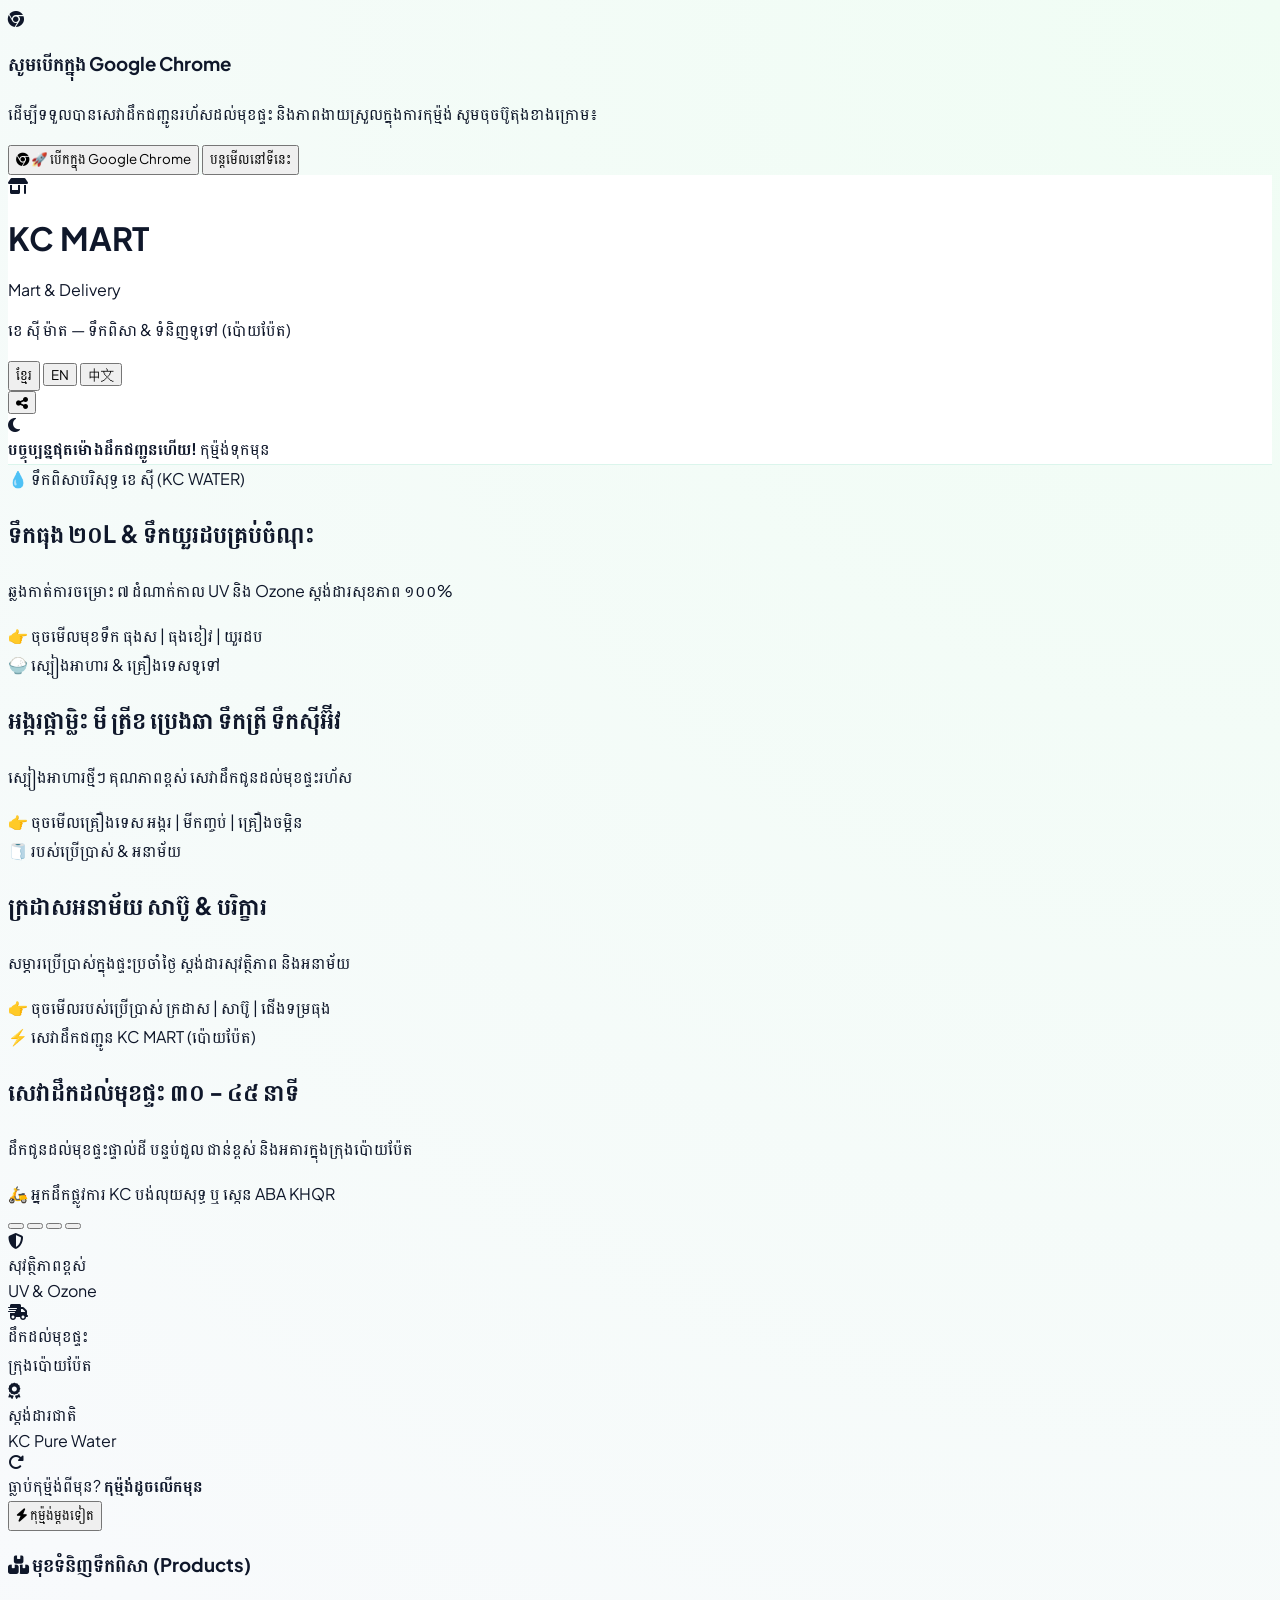
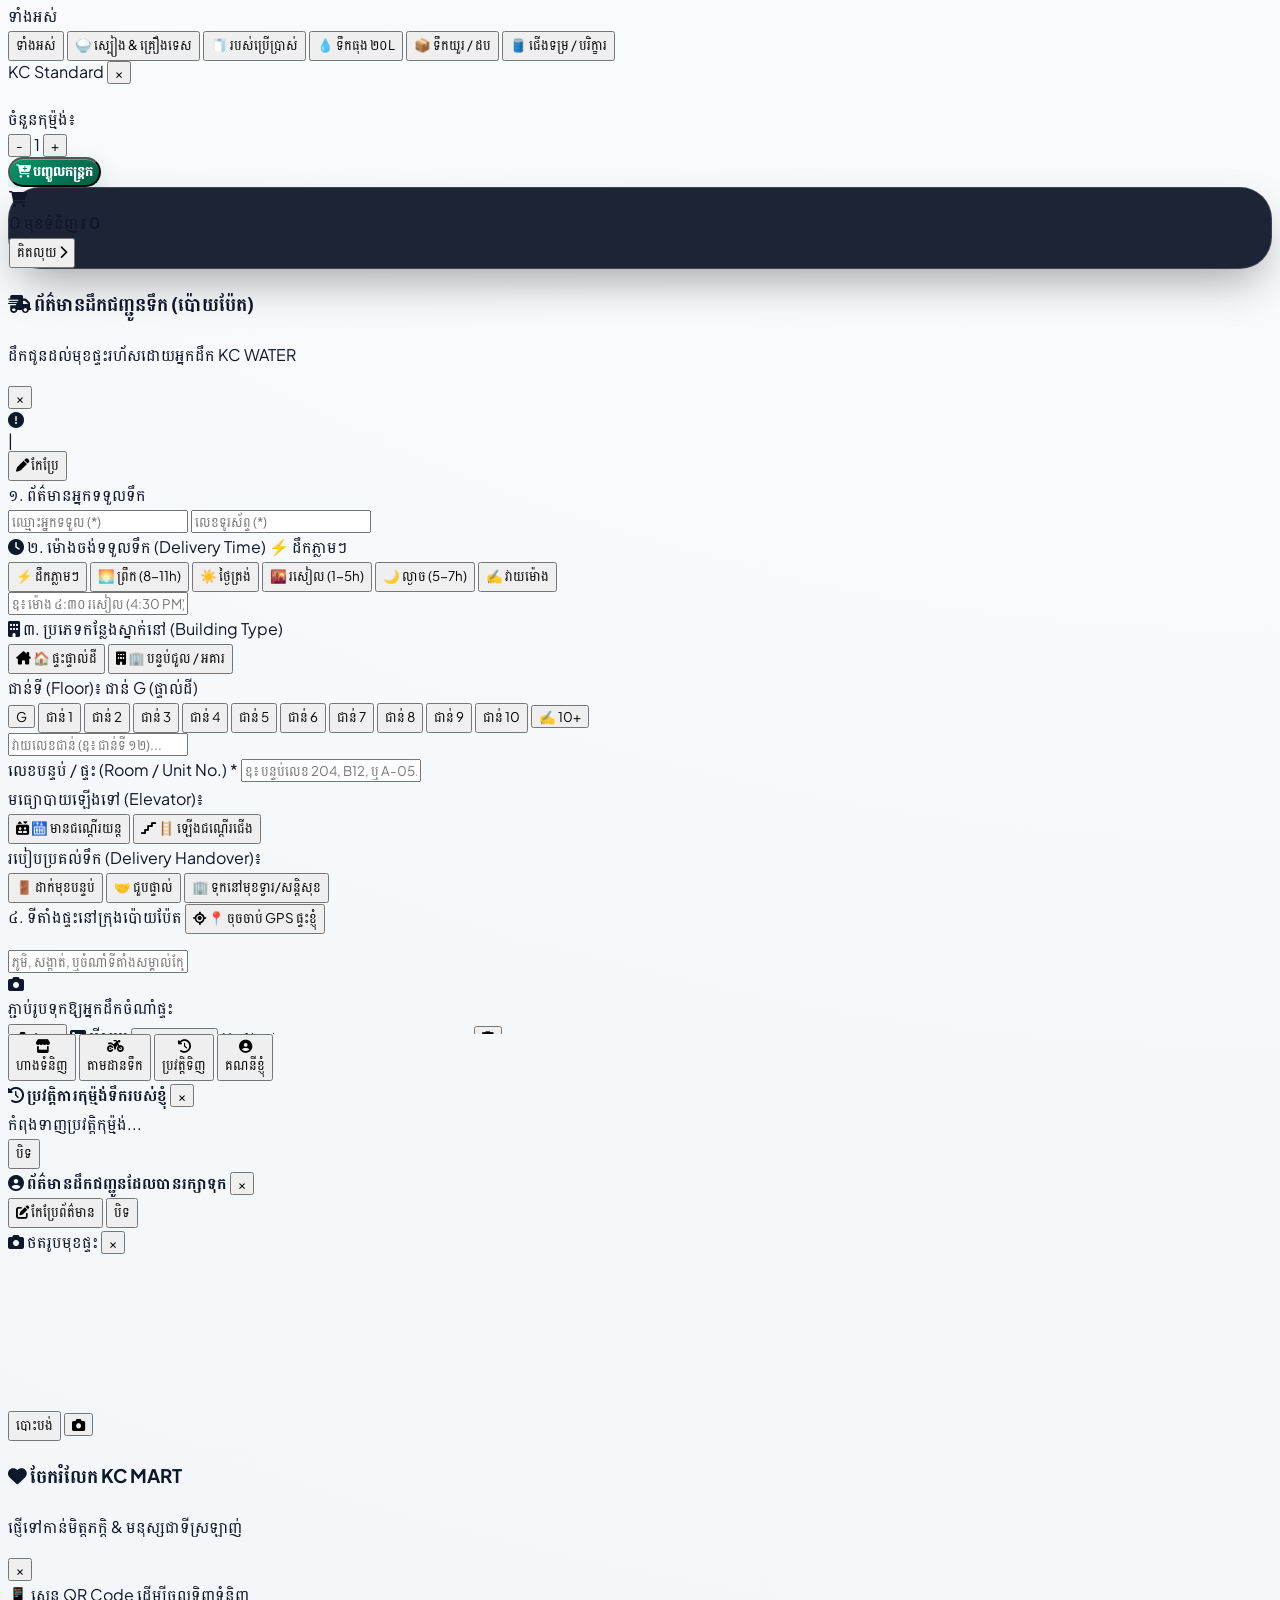
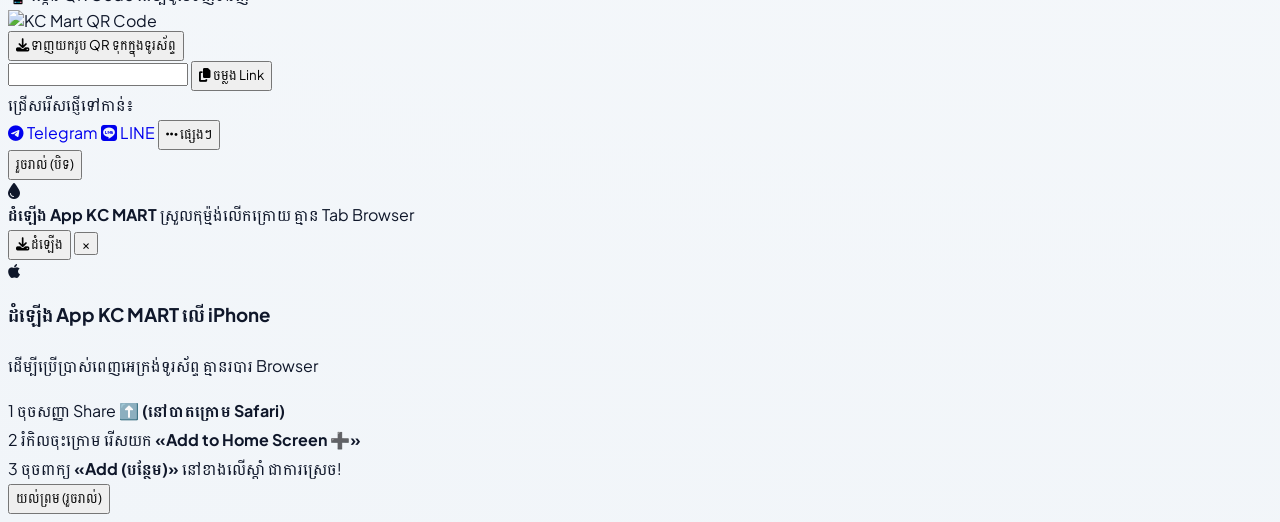
==== index.html @ 096e150c "Integrate Telegram Mini App SDK and improve navigation Added Telegram Mini App SDK script and enhanc" ====
<!DOCTYPE html>
<html lang="km">
<head>
  <!-- 🤖 បណ្ណាល័យផ្លូវការ Telegram Mini App SDK -->
  <script src="https://telegram.org/js/telegram-web-app.js"></script>
  <!-- 🚀 កូដត្រួតពិនិត្យសុវត្ថិភាព In-App Browser (គាំទ្រ Telegram Mini App ១០០% មិនកន្ត្រាក់) -->
  <script>
    (function() {
      var ua = (navigator.userAgent || navigator.vendor || window.opera || '').toLowerCase();
      var isAndroid = ua.includes('android');
      
      // 🔍 ពិនិត្យដឹង Messenger / Facebook (ដែលតែងតែបិទសិទ្ធិចាប់ GPS)
      var isMetaInApp = ua.includes('fban') || ua.includes('fbios') || ua.includes('messenger') || ua.includes('fb_iab') || ua.includes('instagram');

      // 🛡️ បើជា Telegram Mini App គឺអនុញ្ញាតឱ្យដំណើរការក្នុង Telegram ពេញលេញ ១០០% មិនទាត់ចេញឡើយ
      window.__isMetaInApp = isMetaInApp;
    })();
  </script>
  <meta charset="UTF-8">
  <meta name="viewport" content="width=device-width, initial-scale=1.0, maximum-scale=1.0, user-scalable=no">
  <title>KC WATER - ទឹកពិសាបរិសុទ្ធ ខេ ស៊ី (ប៉ោយប៉ែត)</title>

 <!-- 📲 PWA & Standalone App Tags (គាំទ្រទាំង Android និង iPhone ១០០%) -->
  <link rel="manifest" href="manifest.json">
  <meta name="theme-color" content="#047857">
  <meta name="mobile-web-app-capable" content="yes">
  <meta name="apple-mobile-web-app-capable" content="yes">
  <meta name="apple-mobile-web-app-status-bar-style" content="black-translucent">
  <meta name="apple-mobile-web-app-title" content="KC MART">
  <link rel="apple-touch-icon" href="data:image/svg+xml,%3Csvg xmlns='http://www.w3.org/2000/svg' viewBox='0 0 100 100'%3E%3Ccircle cx='50' cy='50' r='48' fill='%23047857'/%3E%3Cpath d='M50 20 C50 20 28 54 28 68 A22 22 0 0 0 72 68 C72 54 50 20 50 20 Z' fill='white'/%3E%3C/svg%3E">

  <!-- 🌟 Open Graph Meta Tags (សម្រាប់ Share លើ Messenger, Facebook, Telegram) -->
  <meta property="og:title" content="KC MART - ទឹកពិសាបរិសុទ្ធ & ទំនិញទូទៅ (ប៉ោយប៉ែត)">
  <meta property="og:description" content="សេវាដឹកជញ្ជូនរហ័សដល់មុខផ្ទះ ៣០-៤៥ នាទី៖ ទឹកពិសាបរិសុទ្ធ ខេ ស៊ី ស្បៀងអាហារ និងគ្រឿងទេសប្រចាំថ្ងៃ។">
  <meta property="og:image" content="https://i.postimg.cc/zX8k8Xqj/kc-logo.png">
  <meta property="og:image:width" content="1200">
  <meta property="og:image:height" content="630">
  <meta property="og:url" content="https://kcwater-live.vercel.app">
  <meta property="og:type" content="website">
  <meta name="twitter:card" content="summary_large_image">
  
  <!-- 📚 បណ្ណាល័យជំនួយ UI -->
  <script src="https://cdn.tailwindcss.com"></script>
  <link href="https://cdnjs.cloudflare.com/ajax/libs/font-awesome/6.4.0/css/all.min.css" rel="stylesheet">
  <link rel="preconnect" href="https://fonts.googleapis.com">
  <link rel="preconnect" href="https://fonts.gstatic.com" crossorigin>
  <link href="https://fonts.googleapis.com/css2?family=Plus+Jakarta+Sans:wght@400;500;600;700;800;900&family=Battambang:wght@400;700;900&display=swap" rel="stylesheet">
  <script src="https://cdn.jsdelivr.net/npm/canvas-confetti@1.6.0/dist/confetti.browser.min.js"></script>

  <!-- 🔑 Supabase JS SDK -->
  <script src="https://cdn.jsdelivr.net/npm/@supabase/supabase-js@2"></script>

  <style>
    * { 
      font-family: 'Plus Jakarta Sans', 'Battambang', sans-serif; 
      -webkit-tap-highlight-color: transparent; 
      box-sizing: border-box;
    }
    /* 🚀 បើកឱ្យផ្ទាំង Pop-up លើទូរស័ព្ទអាចរំកិល Scroll បានរលូន ១០០% */
    .modal-scrollable {
      max-height: 85vh !important;
      max-height: 85dvh !important;
      overflow-y: auto !important;
      -webkit-overflow-scrolling: touch !important;
      overscroll-behavior: contain !important;
    }
    body { 
      background: radial-gradient(circle at top right, #f0fdf4 0%, #f8fafc 50%, #f1f5f9 100%); 
      color: #0f172a; 
      min-height: 100vh;
    }

    .kc-glass-nav {
      background: rgba(255, 255, 255, 0.94);
      backdrop-filter: blur(16px);
      -webkit-backdrop-filter: blur(16px);
      border-bottom: 1px solid rgba(16, 185, 129, 0.15);
    }
    .kc-glass-card {
      background: #ffffff;
      border: 1px solid rgba(226, 232, 240, 0.9);
      box-shadow: 0 12px 30px -8px rgba(5, 150, 105, 0.08);
      border-radius: 24px;
      transition: all 0.3s cubic-bezier(0.16, 1, 0.3, 1);
    }
    .kc-glass-card:hover {
      transform: translateY(-4px);
      box-shadow: 0 20px 35px -10px rgba(5, 150, 105, 0.16);
      border-color: rgba(16, 185, 129, 0.4);
    }

    .kc-btn-primary {
      background: linear-gradient(135deg, #059669 0%, #047857 50%, #065f46 100%);
      color: white;
      box-shadow: 0 10px 25px -5px rgba(5, 150, 105, 0.4), inset 0 1px 0 rgba(255, 255, 255, 0.35);
      border-radius: 9999px;
      font-weight: 800;
      transition: all 0.2s cubic-bezier(0.34, 1.56, 0.64, 1);
    }
    .kc-btn-primary:active {
      transform: scale(0.96);
    }

    .kc-floating-cart {
      background: rgba(15, 23, 42, 0.94);
      backdrop-filter: blur(20px);
      -webkit-backdrop-filter: blur(20px);
      box-shadow: 0 20px 45px -10px rgba(0, 0, 0, 0.35);
      border: 1px solid rgba(255, 255, 255, 0.15);
      border-radius: 32px;
    }

    .no-scrollbar::-webkit-scrollbar { display: none; }
    .no-scrollbar { -ms-overflow-style: none; scrollbar-width: none; }
  </style>
</head>
<body class="pb-36 antialiased select-none">

  <!-- 🚀 ផ្ទាំង Pop-up ពេលភ្ញៀវបើកតាម Messenger / Facebook (ពាក្យសុភាព គ្មានពាក្យ GPS) -->
  <div id="messengerBreakoutModalStore" class="fixed inset-0 z-[9999] flex items-center justify-center p-4 bg-black/80 backdrop-blur-sm hidden select-none">
    <div class="bg-white rounded-3xl p-5 max-w-sm w-full text-center space-y-3.5 shadow-2xl border-2 border-emerald-600 animate-in zoom-in-95 duration-200">
      
      <div class="w-14 h-14 mx-auto rounded-2xl bg-emerald-100 text-emerald-700 flex items-center justify-center text-2xl shadow-inner">
        <i class="fab fa-chrome text-emerald-700 animate-bounce"></i>
      </div>

      <div>
        <h3 class="font-black text-slate-900 text-base">សូមបើកក្នុង Google Chrome</h3>
        <p class="text-xs text-slate-500 font-bold mt-1 leading-relaxed">
          ដើម្បីទទួលបានសេវាដឹកជញ្ជូនរហ័សដល់មុខផ្ទះ និងភាពងាយស្រួលក្នុងការកុម្ម៉ង់ សូមចុចប៊ូតុងខាងក្រោម៖
        </p>
      </div>

      <!-- ប៊ូតុងចុច ១ ឃ្លីក លោតទៅ Chrome -->
      <button type="button" onclick="launchAndroidChromeBreakout()" class="w-full py-3.5 bg-gradient-to-r from-emerald-600 to-green-700 hover:from-emerald-700 text-white rounded-2xl font-black text-xs shadow-lg flex items-center justify-center gap-2 active:scale-95 transition">
        <i class="fab fa-chrome text-yellow-300 text-base"></i> 🚀 បើកក្នុង Google Chrome
      </button>

      <button type="button" onclick="document.getElementById('messengerBreakoutModalStore').classList.add('hidden')" class="w-full py-1 text-slate-400 hover:text-slate-600 font-bold text-xs">
        បន្តមើលនៅទីនេះ
      </button>

    </div>
  </div>

  <script>
    (function() {
      var ua = (navigator.userAgent || navigator.vendor || window.opera || '').toLowerCase();
      var isAndroid = ua.includes('android');
      
      // ១. ពិនិត្យដឹង Messenger / Facebook
      var isMeta = ua.includes('fban') || ua.includes('fbios') || ua.includes('messenger') || ua.includes('fb_iab');

      // ២. ពិនិត្យដឹង Telegram Browser ធម្មតា (ដែលមិនទាន់ចូលដល់ Mini App)
      var isTelegram = ua.includes('telegram') || typeof window.TelegramWebview !== 'undefined';
      var isAlreadyMiniApp = !!(window.Telegram && window.Telegram.WebApp && window.Telegram.WebApp.initData);

    // 🤖 ១. ភ្ជាប់ទំនាក់ទំនងជាមួយ Telegram Mini App ឱ្យដំណើរការពេញអេក្រង់ទូរស័ព្ទ
    if (window.Telegram && window.Telegram.WebApp) {
      try {
        window.Telegram.WebApp.ready();  // ប្រាប់ Telegram ឱ្យបើកបង្ហាញទំព័រភ្លាម
        window.Telegram.WebApp.expand(); // ពង្រីកពេញអេក្រង់ទូរស័ព្ទ
      } catch(e) {}
    }

    // 💬 ២. ពិនិត្យបង្ហាញ Pop-up សួរទៅ Chrome តែពេលភ្ញៀវបើកតាម Messenger / Facebook លើ Android ប៉ុណ្ណោះ
    (function() {
      var ua = (navigator.userAgent || navigator.vendor || window.opera || '').toLowerCase();
      var isAndroid = ua.includes('android');
      var isMeta = ua.includes('fban') || ua.includes('fbios') || ua.includes('messenger') || ua.includes('fb_iab');

      // 🛡️ បើជា Messenger លើ Android ➔ បង្ហាញ Pop-up សុភាព
      if (isAndroid && isMeta) {
        window.addEventListener('DOMContentLoaded', function() {
          var modal = document.getElementById('messengerBreakoutModalStore');
          if (modal) modal.classList.remove('hidden');
        });
      }
    })();
  </script>
  
  <!-- ១. NAVBAR (KC MART - ទំនើប ស្រាលភ្នែក និងមិនធ្លាក់អក្សរលើអេក្រង់តូច ១០០%) -->
  <header class="sticky top-0 z-40 kc-glass-nav">
    <div class="max-w-md mx-auto px-3 sm:px-4 py-2 sm:py-2.5 flex justify-between items-center gap-2">
      
      <!-- ផ្នែកខាងឆ្វេង៖ Logo & ឈ្មោះហាង (មាន truncate ការពារមិនឱ្យធ្លាក់ជួរ) -->
      <div class="flex items-center gap-2 min-w-0 flex-1">
        <div class="w-9 h-9 sm:w-10 sm:h-10 rounded-2xl bg-gradient-to-br from-emerald-600 via-green-600 to-teal-700 flex items-center justify-center text-white text-base sm:text-lg shadow-md shrink-0 border border-white/20">
          <i class="fas fa-shop"></i>
        </div>
        <div class="min-w-0 flex-1">
          <div class="flex items-center gap-1.5 min-w-0">
            <h1 class="text-sm sm:text-base font-black text-slate-900 tracking-tight leading-none truncate">KC MART</h1>
            <span class="text-[8px] sm:text-[9px] font-black uppercase px-1.5 py-0.5 rounded-full bg-emerald-100 text-emerald-800 border border-emerald-200 shrink-0">Mart & Delivery</span>
          </div>
          <p class="text-[9.5px] sm:text-[10px] text-emerald-700 font-bold leading-none mt-1 truncate block" id="txtTopSubtitle" title="ខេ ស៊ី ម៉ាត — ទឹកពិសា & ទំនិញទូទៅ (ប៉ោយប៉ែត)">
            ខេ ស៊ី ម៉ាត — ទឹកពិសា & ទំនិញទូទៅ (ប៉ោយប៉ែត)
          </p>
        </div>
      </div>

      <!-- ផ្នែកខាងស្តាំ៖ ៣ ភាសា & ប៊ូតុង Share (បង្រួមតូចល្មម បែប High-Tech Pill) -->
      <div class="flex items-center gap-1.5 shrink-0">
        <!-- ៣ ភាសា (ខ្មែរ / EN / 中文) -->
        <div class="flex items-center bg-slate-100/90 p-0.5 rounded-full border border-slate-200 text-[10px] font-black shadow-inner">
          <button type="button" onclick="changeAppLanguage('km')" id="langBtn_km" class="px-2 py-0.5 rounded-full bg-emerald-700 text-white shadow-xs transition">ខ្មែរ</button>
          <button type="button" onclick="changeAppLanguage('en')" id="langBtn_en" class="px-1.5 py-0.5 rounded-full text-slate-500 hover:text-slate-900 transition">EN</button>
          <button type="button" onclick="changeAppLanguage('zh')" id="langBtn_zh" class="px-1.5 py-0.5 rounded-full text-slate-500 hover:text-slate-900 transition">中文</button>
        </div>

        <!-- 🔗 ប៊ូតុងចែករំលែក KC MART (Share) -->
        <button type="button" onclick="openShareStoreModal()" class="w-7 h-7 sm:w-8 sm:h-8 rounded-full bg-emerald-100 hover:bg-emerald-200 text-emerald-800 border border-emerald-300 flex items-center justify-center text-xs shadow-2xs active:scale-90 transition shrink-0" title="ចែករំលែកទៅកាន់មិត្តភក្តិ">
          <i class="fas fa-share-nodes text-[11px]"></i>
        </button>
      </div>

    </div>

    <!-- 🌙 ប្រអប់ជូនដំណឹងពេលផុតម៉ោងធ្វើការ -->
    <div id="storeClosedNoticeBanner" class="w-full max-w-md mx-auto px-3 sm:px-4 pt-1.5 pb-1 hidden">
      <div class="p-2 bg-amber-50 border-2 border-amber-300 rounded-2xl flex items-center gap-2 text-amber-950 text-xs shadow-2xs">
        <div class="w-6 h-6 rounded-xl bg-amber-200 text-amber-900 flex items-center justify-center text-xs shrink-0">
          <i class="fas fa-moon text-[10px]"></i>
        </div>
        <div class="flex-1 min-w-0">
          <div class="flex items-center gap-1.5">
            <b class="text-amber-950 font-black text-[11px]" id="storeClosedTitle">បច្ចុប្បន្នផុតម៉ោងដឹកជញ្ជូនហើយ!</b>
            <span class="text-[8px] bg-amber-200 text-amber-900 px-1.5 py-0.2 rounded-full font-bold shrink-0">កុម្ម៉ង់ទុកមុន</span>
          </div>
          <span class="text-[9.5px] text-amber-800 leading-tight block truncate mt-0.5" id="storeClosedTimeHint"></span>
        </div>
      </div>
    </div>
  </header>
  
  <!-- ២. BANNER & TRUST BADGES -->
  <section class="max-w-md mx-auto px-4 pt-4 pb-2 space-y-3">
   <!-- 🌟 ផ្ទាំង Slide ផ្សព្វផ្សាយស្វ័យប្រវត្តិកំពូលទំនើប (Auto Promo Slider) -->
    <div class="relative overflow-hidden rounded-3xl shadow-xl border border-emerald-200/50">
      <div id="promoBannerTrack" class="flex transition-transform duration-500 ease-out">
        
        <!-- Slide 1: ទឹកពិសាបរិសុទ្ធ -->
        <div onclick="clickSlidePromo('BARREL', 'catBtn_BARREL')" class="min-w-full p-4 bg-gradient-to-r from-emerald-800 via-green-800 to-teal-900 text-white relative cursor-pointer select-none">
          <div class="space-y-1.5">
            <div class="inline-flex items-center gap-1.5 px-2.5 py-0.5 rounded-full bg-white/20 border border-white/30 text-[10px] font-black text-emerald-200">
              <span class="w-1.5 h-1.5 rounded-full bg-emerald-400 animate-pulse"></span>
              <span>💧 ទឹកពិសាបរិសុទ្ធ ខេ ស៊ី (KC WATER)</span>
            </div>
            <h2 class="text-lg sm:text-xl font-black tracking-tight">ទឹកធុង ២០L & ទឹកយួរដបគ្រប់ចំណុះ</h2>
            <p class="text-[11px] text-emerald-100/80 leading-relaxed">ឆ្លងកាត់ការចម្រោះ ៧ ដំណាក់កាល UV និង Ozone ស្តង់ដារសុខភាព ១០០%</p>
            <div class="pt-1 flex items-center gap-2">
              <span class="px-3 py-1 bg-white text-emerald-950 font-black text-[10px] rounded-xl shadow-xs">👉 ចុចមើលមុខទឹក</span>
              <span class="text-[10px] text-emerald-200 font-bold">ធុងស | ធុងខៀវ | យួរដប</span>
            </div>
          </div>
        </div>

        <!-- Slide 2: ស្បៀង & គ្រឿងទេស -->
        <div onclick="clickSlidePromo('GROCERY', 'catBtn_GROCERY')" class="min-w-full p-4 bg-gradient-to-r from-amber-700 via-orange-700 to-amber-900 text-white relative cursor-pointer select-none">
          <div class="space-y-1.5">
            <div class="inline-flex items-center gap-1.5 px-2.5 py-0.5 rounded-full bg-white/20 border border-white/30 text-[10px] font-black text-amber-200">
              <span class="w-1.5 h-1.5 rounded-full bg-yellow-300 animate-pulse"></span>
              <span>🍚 ស្បៀងអាហារ & គ្រឿងទេសទូទៅ</span>
            </div>
            <h2 class="text-lg sm:text-xl font-black tracking-tight">អង្ករផ្កាម្លិះ មី ត្រីខ ប្រេងឆា ទឹកត្រី ទឹកស៊ីអ៊ីវ</h2>
            <p class="text-[11px] text-amber-100/80 leading-relaxed">ស្បៀងអាហារថ្មីៗ គុណភាពខ្ពស់ សេវាដឹកជូនដល់មុខផ្ទះរហ័ស</p>
            <div class="pt-1 flex items-center gap-2">
              <span class="px-3 py-1 bg-white text-amber-950 font-black text-[10px] rounded-xl shadow-xs">👉 ចុចមើលគ្រឿងទេស</span>
              <span class="text-[10px] text-amber-200 font-bold">អង្ករ | មីកញ្ចប់ | គ្រឿងចម្អិន</span>
            </div>
          </div>
        </div>

        <!-- Slide 3: របស់ប្រើប្រាស់ប្រចាំថ្ងៃ -->
        <div onclick="clickSlidePromo('HOUSEHOLD', 'catBtn_HOUSEHOLD')" class="min-w-full p-4 bg-gradient-to-r from-blue-800 via-indigo-800 to-slate-900 text-white relative cursor-pointer select-none">
          <div class="space-y-1.5">
            <div class="inline-flex items-center gap-1.5 px-2.5 py-0.5 rounded-full bg-white/20 border border-white/30 text-[10px] font-black text-blue-200">
              <span class="w-1.5 h-1.5 rounded-full bg-sky-300 animate-pulse"></span>
              <span>🧻 របស់ប្រើប្រាស់ & អនាម័យ</span>
            </div>
            <h2 class="text-lg sm:text-xl font-black tracking-tight">ក្រដាសអនាម័យ សាប៊ូ & បរិក្ខារ</h2>
            <p class="text-[11px] text-blue-100/80 leading-relaxed">សម្ភារប្រើប្រាស់ក្នុងផ្ទះប្រចាំថ្ងៃ ស្តង់ដារសុវត្ថិភាព និងអនាម័យ</p>
            <div class="pt-1 flex items-center gap-2">
              <span class="px-3 py-1 bg-white text-blue-950 font-black text-[10px] rounded-xl shadow-xs">👉 ចុចមើលរបស់ប្រើប្រាស់</span>
              <span class="text-[10px] text-blue-200 font-bold">ក្រដាស | សាប៊ូ | ជើងទម្រធុង</span>
            </div>
          </div>
        </div>

        <!-- Slide 4: សេវាដឹកជញ្ជូនរហ័ស -->
        <div class="min-w-full p-4 bg-gradient-to-r from-emerald-950 via-slate-900 to-teal-950 text-white relative select-none">
          <div class="space-y-1.5">
            <div class="inline-flex items-center gap-1.5 px-2.5 py-0.5 rounded-full bg-emerald-500/30 border border-emerald-400/40 text-[10px] font-black text-emerald-300">
              <span class="w-1.5 h-1.5 rounded-full bg-emerald-400 animate-ping"></span>
              <span>⚡ សេវាដឹកជញ្ជូន KC MART (ប៉ោយប៉ែត)</span>
            </div>
            <h2 class="text-lg sm:text-xl font-black tracking-tight">សេវាដឹកដល់មុខផ្ទះ ៣០ - ៤៥ នាទី</h2>
            <p class="text-[11px] text-emerald-100/80 leading-relaxed">ដឹកជូនដល់មុខផ្ទះផ្ទាល់ដី បន្ទប់ជួល ជាន់ខ្ពស់ និងអគារក្នុងក្រុងប៉ោយប៉ែត</p>
            <div class="pt-1 flex items-center gap-2">
              <span class="px-2.5 py-0.5 rounded-full bg-emerald-400/20 text-emerald-300 text-[10px] font-black">🛵 អ្នកដឹកផ្លូវការ KC</span>
              <span class="text-[10px] text-slate-300 font-bold">បង់លុយសុទ្ធ ឬ ស្កេន ABA KHQR</span>
            </div>
          </div>
        </div>

      </div>

      <!-- ចំណុច Dots សម្គាល់ Slide ខាងក្រោម -->
      <div class="absolute bottom-2.5 right-4 z-20 flex items-center gap-1.5 bg-black/30 backdrop-blur-xs px-2 py-1 rounded-full">
        <button type="button" onclick="goToPromoSlide(0)" class="banner-dot w-5 h-1.5 rounded-full bg-white transition-all"></button>
        <button type="button" onclick="goToPromoSlide(1)" class="banner-dot w-1.5 h-1.5 rounded-full bg-white/40 transition-all"></button>
        <button type="button" onclick="goToPromoSlide(2)" class="banner-dot w-1.5 h-1.5 rounded-full bg-white/40 transition-all"></button>
        <button type="button" onclick="goToPromoSlide(3)" class="banner-dot w-1.5 h-1.5 rounded-full bg-white/40 transition-all"></button>
      </div>
    </div>

    <!-- ផ្លាកសញ្ញាទំនុកចិត្ត ៣ -->
    <div class="grid grid-cols-3 gap-2 text-center">
      <div class="p-2.5 bg-white rounded-2xl border border-slate-100 shadow-2xs space-y-0.5">
        <i class="fas fa-shield-halved text-emerald-600 text-sm"></i>
        <div class="text-[10px] font-black text-slate-800" id="tbSafe">សុវត្ថិភាពខ្ពស់</div>
        <div class="text-[9px] text-slate-400 font-bold">UV & Ozone</div>
      </div>
      <div class="p-2.5 bg-white rounded-2xl border border-slate-100 shadow-2xs space-y-0.5">
        <i class="fas fa-truck-fast text-blue-600 text-sm"></i>
        <div class="text-[10px] font-black text-slate-800" id="tbSpeed">ដឹកដល់មុខផ្ទះ</div>
        <div class="text-[9px] text-slate-400 font-bold" id="tbSpeedSub">ក្រុងប៉ោយប៉ែត</div>
      </div>
      <div class="p-2.5 bg-white rounded-2xl border border-slate-100 shadow-2xs space-y-0.5">
        <i class="fas fa-award text-amber-500 text-sm"></i>
        <div class="text-[10px] font-black text-slate-800" id="tbStandard">ស្តង់ដារជាតិ</div>
        <div class="text-[9px] text-slate-400 font-bold">KC Pure Water</div>
      </div>
    </div>

    <!-- ប្រអប់តាមដានការកុម្ម៉ង់ Live Tracking -->
    <div id="activeOrderCardBox" class="hidden"></div>
    
    <!-- កាតកុម្ម៉ង់ម្ដងទៀតសម្រាប់ភ្ញៀវធ្លាប់កុម្ម៉ង់ (1-Click Reorder) -->
    <div id="quickReorderCardBox" class="hidden p-3 bg-gradient-to-r from-emerald-50 via-teal-50 to-emerald-50 border border-emerald-300 rounded-2xl flex items-center justify-between gap-2 shadow-2xs animate-in zoom-in duration-200">
      <div class="flex items-center gap-2 overflow-hidden">
        <div class="w-8 h-8 rounded-xl bg-emerald-600 text-white flex items-center justify-center text-xs shadow-xs shrink-0">
          <i class="fas fa-rotate-right"></i>
        </div>
        <div class="overflow-hidden">
          <span class="text-[10px] text-emerald-800 font-bold block" id="txtReorderTag">ធ្លាប់កុម្ម៉ង់ពីមុន?</span>
          <b class="text-xs text-slate-800 block truncate" id="quickReorderSummaryText">កុម្ម៉ង់ដូចលើកមុន</b>
        </div>
      </div>
      <button type="button" onclick="execute1ClickReorder()" class="px-3 py-1.5 bg-emerald-700 hover:bg-emerald-800 text-white rounded-xl text-xs font-black shadow-xs active:scale-95 transition flex items-center gap-1 shrink-0">
        <i class="fas fa-bolt text-[10px] text-yellow-300"></i>
        <span id="txtReorderBtn">កុម្ម៉ង់ម្ដងទៀត</span>
      </button>
    </div>
  </section>

  <!-- ៣. បញ្ជីទំនិញ CATALOG -->
  <section id="catalogSection" class="max-w-md mx-auto px-4 pt-2 space-y-3">
    <div class="flex justify-between items-center">
      <h3 class="text-sm font-black text-slate-900 flex items-center gap-1.5" id="txtCatalogTitle">
        <i class="fas fa-boxes-stacked text-emerald-600"></i>
        <span>មុខទំនិញទឹកពិសា (Products)</span>
      </h3>
      <span class="text-[11px] font-bold text-emerald-700 cursor-pointer" onclick="filterCatalog('ALL', document.getElementById('catBtn_ALL'))" id="txtCatalogAll">ទាំងអស់</span>
    </div>

    <!-- របាររើសប្រភេទទំនិញ KC MART (រំកិល Scroll បានរលូន) -->
    <!-- ✅ កូដថ្មី អូសទាញបានរលូន ១០០%៖ -->
<div id="categoryChipsContainer" class="flex gap-2 overflow-x-auto pb-2 text-xs font-bold scroll-smooth" style="-webkit-overflow-scrolling: touch; touch-action: pan-x; cursor: grab;">
      <button type="button" onclick="filterCatalog('ALL', this)" id="catBtn_ALL" class="cat-chip px-4 py-2 rounded-2xl bg-emerald-700 text-white shadow-xs whitespace-nowrap active:scale-95 transition">ទាំងអស់</button>
      <button type="button" onclick="filterCatalog('GROCERY', this)" id="catBtn_GROCERY" class="cat-chip px-4 py-2 rounded-2xl bg-white text-slate-600 border border-slate-200 whitespace-nowrap active:scale-95 transition">🍚 ស្បៀង & គ្រឿងទេស</button>
      <button type="button" onclick="filterCatalog('HOUSEHOLD', this)" id="catBtn_HOUSEHOLD" class="cat-chip px-4 py-2 rounded-2xl bg-white text-slate-600 border border-slate-200 whitespace-nowrap active:scale-95 transition">🧻 របស់ប្រើប្រាស់</button>
      <button type="button" onclick="filterCatalog('BARREL', this)" id="catBtn_BARREL" class="cat-chip px-4 py-2 rounded-2xl bg-white text-slate-600 border border-slate-200 whitespace-nowrap active:scale-95 transition">💧 ទឹកធុង ២០L</button>
      <button type="button" onclick="filterCatalog('PACK', this)" id="catBtn_PACK" class="cat-chip px-4 py-2 rounded-2xl bg-white text-slate-600 border border-slate-200 whitespace-nowrap active:scale-95 transition">📦 ទឹកយួរ / ដប</button>
      <button type="button" onclick="filterCatalog('EQUIP', this)" id="catBtn_EQUIP" class="cat-chip px-4 py-2 rounded-2xl bg-white text-slate-600 border border-slate-200 whitespace-nowrap active:scale-95 transition">🛢️ ជើងទម្រ / បរិក្ខារ</button>
    </div>

   <!-- ✅ កូដថ្មី (៣ ជួរស្អាតរៀបរយ) ៖ -->
<div id="catalogGrid" class="grid grid-cols-3 gap-1.5 sm:gap-2.5 pt-1"></div>
  </section>

  <!-- ៤. ផ្ទាំង POPUP DETAIL MODAL (នៅចំកណ្តាលអេក្រង់ទូរស័ព្ទស្មើស្អាត) -->
  <div id="productDetailModal" class="fixed inset-0 z-50 flex items-center justify-center p-4 hidden overflow-y-auto">
    <div class="fixed inset-0 bg-slate-950/60 backdrop-blur-xs transition-opacity" onclick="closeProductDetailModal()"></div>
    <div class="bg-white rounded-[32px] shadow-2xl z-10 w-full max-w-sm modal-scrollable p-5 space-y-3.5 relative border border-slate-100 animate-in zoom-in-95 duration-200 select-auto my-auto">
      <div class="flex justify-between items-start">
        <span class="text-[10px] font-black uppercase px-2.5 py-0.5 rounded-full bg-emerald-100 text-emerald-800" id="modalBadge">KC Standard</span>
        <button onclick="closeProductDetailModal()" class="w-8 h-8 rounded-full bg-slate-100 text-slate-400 font-bold flex items-center justify-center">&times;</button>
      </div>

      <div class="text-center space-y-1.5">
        <div class="h-28 flex items-center justify-center p-1" id="modalSvgArea"></div>
        <h4 class="text-base font-black text-slate-900" id="modalTitle"></h4>
        <p class="text-xs text-slate-500 font-medium leading-relaxed" id="modalDesc"></p>
        <div class="text-lg font-black text-emerald-700" id="modalPrice"></div>
      </div>

      <div class="p-3 bg-slate-50 rounded-2xl border border-slate-200 flex justify-between items-center">
        <span class="text-xs font-black text-slate-700" id="modalQtyLabel">ចំនួនកុម្ម៉ង់៖</span>
        <div class="flex items-center gap-3">
          <button onclick="adjustDetailQty(-1)" class="w-9 h-9 rounded-xl bg-white border border-slate-200 text-slate-700 font-black text-base flex items-center justify-center shadow-2xs active:scale-90">-</button>
          <span id="modalQtyDisplay" class="font-black text-base text-slate-900 w-6 text-center">1</span>
          <button onclick="adjustDetailQty(1)" class="w-9 h-9 rounded-xl bg-emerald-600 text-white font-black text-base flex items-center justify-center shadow-xs active:scale-90">+</button>
        </div>
      </div>

      <button onclick="confirmAddToCart()" class="w-full py-3.5 kc-btn-primary flex items-center justify-center gap-2 text-xs sm:text-sm">
        <i class="fas fa-cart-plus"></i>
        <span id="btnModalAddCartLabel">បញ្ចូលកន្ត្រក</span>
      </button>
    </div>
  </div>
  <!-- 🛒 ១. របារកន្ត្រកអណ្តែត (FLOATING CART DOCK) -->
  <div id="floatingCartDock" class="fixed bottom-16 left-0 right-0 z-40 max-w-md mx-auto px-4 pb-2 transition-all duration-300 transform translate-y-32 opacity-0 pointer-events-none">
    <div class="kc-floating-cart p-3 text-white flex items-center justify-between shadow-2xl border border-white/20">
      <div class="flex items-center gap-3 pl-2">
        <div class="w-10 h-10 rounded-2xl bg-emerald-500/30 flex items-center justify-center text-emerald-400 text-lg border border-emerald-400/40">
          <i class="fas fa-cart-shopping"></i>
        </div>
        <div>
          <span id="dockItemCount" class="text-xs text-emerald-300 font-bold block">0 មុខទំនិញ</span>
          <b id="dockTotalPrice" class="text-sm font-black text-white">៛ 0</b>
        </div>
      </div>
      <button type="button" onclick="openCheckoutModal()" class="px-5 py-2.5 bg-emerald-500 hover:bg-emerald-600 text-slate-950 font-black text-xs rounded-2xl shadow-lg active:scale-95 transition flex items-center gap-1.5">
        <span id="dockCheckoutLabel">គិតលុយ</span>
        <i class="fas fa-chevron-right text-[10px]"></i>
      </button>
    </div>
  </div>

  <!-- 💳 ២. ផ្ទាំង CHECKOUT MODAL ពេញលេញ (ព័ត៌មានដឹកជញ្ជូន & គិតលុយ) -->
  <div id="checkoutModal" class="fixed inset-0 z-50 flex items-end sm:items-center justify-center p-0 sm:p-4 hidden overflow-y-auto">
    <div class="fixed inset-0 bg-slate-950/65 backdrop-blur-xs" onclick="closeCheckoutModal()"></div>
    <div class="bg-white rounded-t-[32px] sm:rounded-[32px] shadow-2xl z-10 w-full max-w-md modal-scrollable p-5 space-y-3.5 relative border border-slate-100 animate-in slide-in-from-bottom duration-300 my-auto text-xs">
      
      <!-- ក្បាលផ្ទាំង -->
      <div class="flex justify-between items-start border-b pb-2.5">
        <div>
          <h3 class="font-black text-slate-900 text-sm sm:text-base flex items-center gap-1.5" id="coHeading">
            <i class="fas fa-truck-fast text-emerald-600"></i> ព័ត៌មានដឹកជញ្ជូនទឹក (ប៉ោយប៉ែត)
          </h3>
          <p class="text-[10px] text-slate-500 font-bold mt-0.5" id="coSub">ដឹកជូនដល់មុខផ្ទះរហ័សដោយអ្នកដឹក KC WATER</p>
        </div>
        <button type="button" onclick="closeCheckoutModal()" class="w-8 h-8 rounded-full bg-slate-100 text-slate-400 font-bold flex items-center justify-center">&times;</button>
      </div>

      <!-- ដំណឹង Error ក្នុងផ្ទាំង -->
      <div id="checkoutErrorAlert" class="hidden p-3 bg-red-50 border border-red-200 text-red-700 rounded-2xl font-bold flex items-center gap-2">
        <i class="fas fa-circle-exclamation text-red-500 text-sm"></i>
        <span id="checkoutErrorMsg"></span>
      </div>

      <!-- បញ្ជីទំនិញក្នុងកន្ត្រក -->
      <div id="checkoutCartItemsList" class="bg-slate-50 p-3 rounded-2xl border border-slate-200 space-y-1.5"></div>

      <!-- 👤 កាតព័ត៌មានភ្ញៀវបង្រួមតូច (បើធ្លាប់ Save ពីមុន) -->
      <div id="compactSavedProfileBox" class="hidden p-3 bg-emerald-50/70 border border-emerald-300 rounded-2xl flex items-center justify-between">
        <div class="space-y-0.5">
          <div class="flex items-center gap-1.5">
            <b id="cProfName" class="text-slate-900 font-black text-xs"></b>
            <span class="text-slate-400">|</span>
            <span id="cProfPhone" class="text-emerald-800 font-bold font-mono"></span>
          </div>
          <div id="cProfBuilding" class="text-[11px] text-blue-900 font-bold"></div>
          <div id="cProfAddress" class="text-[10px] text-slate-500 truncate max-w-[230px]"></div>
        </div>
        <button type="button" onclick="toggleEditCheckoutAddress(true)" class="px-2.5 py-1.5 bg-white border border-emerald-300 text-emerald-800 rounded-xl font-bold text-[10px] shadow-2xs active:scale-95">
          <i class="fas fa-pen text-[9px]"></i> កែប្រែ
        </button>
      </div>

      <!-- 📝 ទម្រង់បែបបទពេញលេញ (បង្ហាញពេលភ្ញៀវថ្មី ឬចុចកែប្រែ) -->
      <div id="fullCheckoutFormSection" class="space-y-3">
        <!-- ១. ព័ត៌មានអ្នកទទួល -->
        <div class="space-y-1.5">
          <label class="font-black text-slate-700 uppercase tracking-wider block" id="coSectionUser">១. ព័ត៌មានអ្នកទទួលទឹក</label>
          <div class="grid grid-cols-2 gap-2">
            <input type="text" id="inp_custName" oninput="autoSaveCustomerInput()" placeholder="ឈ្មោះអ្នកទទួល (*)" class="p-2.5 bg-slate-50 border border-slate-200 rounded-xl font-bold outline-none focus:bg-white focus:border-emerald-600">
            <input type="tel" id="inp_custPhone" oninput="autoSaveCustomerInput()" placeholder="លេខទូរស័ព្ទ (*)" class="p-2.5 bg-slate-50 border border-slate-200 rounded-xl font-bold outline-none focus:bg-white focus:border-emerald-600">
          </div>
        </div>

        <!-- ២. ម៉ោងចង់ទទួលទឹក (DELIVERY TIME VISUAL CHIPS) -->
        <div class="space-y-2">
          <div class="flex justify-between items-center">
            <label class="font-black text-slate-800 uppercase tracking-wider block text-xs" id="coSectionTime">
              <i class="fas fa-clock text-emerald-600 mr-1"></i> ២. ម៉ោងចង់ទទួលទឹក (Delivery Time)
            </label>
            <span id="selectedTimeSlotBadge" class="text-[10px] font-black text-emerald-800 bg-emerald-100 px-2 py-0.5 rounded-full border border-emerald-300">⚡ ដឹកភ្លាមៗ</span>
          </div>

          <!-- ប៊ូតុង Chips រើសម៉ោងរហ័ស -->
          <div class="grid grid-cols-3 gap-1.5 text-[11px] font-bold">
            <button type="button" onclick="selectTimeSlotChip('ASAP', this)" class="time-chip py-2 px-1.5 rounded-xl border-2 border-emerald-600 bg-emerald-700 text-white shadow-2xs active:scale-95 transition">
              ⚡ ដឹកភ្លាមៗ
            </button>
            <button type="button" onclick="selectTimeSlotChip('ព្រឹក (08:00 - 11:30)', this)" class="time-chip py-2 px-1.5 rounded-xl border-2 border-slate-200 bg-white text-slate-700 active:scale-95 transition">
              🌅 ព្រឹក (8-11h)
            </button>
            <button type="button" onclick="selectTimeSlotChip('ថ្ងៃត្រង់ (11:30 - 13:30)', this)" class="time-chip py-2 px-1.5 rounded-xl border-2 border-slate-200 bg-white text-slate-700 active:scale-95 transition">
              ☀️ ថ្ងៃត្រង់
            </button>
            <button type="button" onclick="selectTimeSlotChip('រសៀល (13:30 - 17:30)', this)" class="time-chip py-2 px-1.5 rounded-xl border-2 border-slate-200 bg-white text-slate-700 active:scale-95 transition">
              🌇 រសៀល (1-5h)
            </button>
            <button type="button" onclick="selectTimeSlotChip('ល្ងាច (17:30 - 19:30)', this)" class="time-chip py-2 px-1.5 rounded-xl border-2 border-slate-200 bg-white text-slate-700 active:scale-95 transition">
              🌙 ល្ងាច (5-7h)
            </button>
            <button type="button" onclick="selectTimeSlotChip('CUSTOM', this)" class="time-chip py-2 px-1.5 rounded-xl border-2 border-slate-200 bg-white text-slate-700 active:scale-95 transition">
              ✍️ វាយម៉ោង
            </button>
          </div>

          <input type="hidden" id="inp_selectedTimeSlotValue" value="ASAP">

          <!-- ប្រអប់វាយម៉ោងដោយដៃពេលរើស Custom -->
          <div id="customTimeManualInputRow" class="hidden pt-1">
            <input type="text" id="inp_customTimeManual" oninput="autoSaveCustomerInput()" placeholder="ឧ៖ ម៉ោង ៤:៣០ រសៀល (4:30 PM)..." class="w-full p-2.5 bg-slate-50 border-2 border-emerald-300 rounded-xl font-bold text-xs outline-none focus:bg-white">
          </div>
        </div>

        <!-- ៣. ប្រភេទកន្លែងស្នាក់នៅ (BUILDING, FLOOR & ELEVATOR CHIPS) -->
        <div class="space-y-2">
          <label class="font-black text-slate-800 uppercase tracking-wider block text-xs" id="coSectionBuilding">
            <i class="fas fa-building text-blue-600 mr-1"></i> ៣. ប្រភេទកន្លែងស្នាក់នៅ (Building Type)
          </label>

          <!-- ជ្រើសរើស៖ ផ្ទះផ្ទាល់ដី vs បន្ទប់ជួល/អគារ -->
          <div class="grid grid-cols-2 gap-2 text-xs font-bold">
            <button type="button" onclick="selectBuildingTypeChip('HOUSE', this)" id="bldChip_HOUSE" class="bld-chip py-2.5 px-3 rounded-xl border-2 border-blue-600 bg-blue-50 text-blue-950 flex items-center justify-center gap-1.5 active:scale-95 transition">
              <i class="fas fa-house-chimney text-blue-600 text-sm"></i>
              <span>🏠 ផ្ទះផ្ទាល់ដី</span>
            </button>
            <button type="button" onclick="selectBuildingTypeChip('CONDO', this)" id="bldChip_CONDO" class="bld-chip py-2.5 px-3 rounded-xl border-2 border-slate-200 bg-white text-slate-700 flex items-center justify-center gap-1.5 active:scale-95 transition">
              <i class="fas fa-building text-slate-500 text-sm"></i>
              <span>🏢 បន្ទប់ជួល / អគារ</span>
            </button>
          </div>

          <!-- 🏢 ផ្ទាំងលម្អិតអគារ (បង្ហាញស្វ័យប្រវត្តិតែពេលរើស "បន្ទប់ជួល/អគារ") -->
          <div id="buildingAdvancedDetailsBox" class="hidden p-3 bg-gradient-to-br from-blue-50/70 to-slate-50 rounded-2xl border-2 border-blue-200 space-y-2.5">
            
            <!-- ក. ជម្រើសជាន់ Floor Chips (រំកិល Scroll បានពី G ដល់ 10+) -->
            <div>
              <div class="flex justify-between items-center mb-1">
                <span class="text-[10px] font-black text-slate-600 uppercase">ជាន់ទី (Floor)៖</span>
                <span id="selectedFloorDisplayBadge" class="text-[10px] font-black text-blue-800 bg-blue-100 px-2 py-0.2 rounded-full">ជាន់ G (ផ្ទាល់ដី)</span>
              </div>
              <div class="flex gap-1.5 overflow-x-auto pb-1 no-scrollbar text-xs font-bold">
                <button type="button" onclick="selectFloorChip('G', this)" class="floor-chip px-3 py-1.5 rounded-xl border-2 border-blue-600 bg-blue-600 text-white shadow-2xs shrink-0">G</button>
                <button type="button" onclick="selectFloorChip('1', this)" class="floor-chip px-3 py-1.5 rounded-xl border-2 border-slate-200 bg-white text-slate-700 shrink-0">ជាន់ 1</button>
                <button type="button" onclick="selectFloorChip('2', this)" class="floor-chip px-3 py-1.5 rounded-xl border-2 border-slate-200 bg-white text-slate-700 shrink-0">ជាន់ 2</button>
                <button type="button" onclick="selectFloorChip('3', this)" class="floor-chip px-3 py-1.5 rounded-xl border-2 border-slate-200 bg-white text-slate-700 shrink-0">ជាន់ 3</button>
                <button type="button" onclick="selectFloorChip('4', this)" class="floor-chip px-3 py-1.5 rounded-xl border-2 border-slate-200 bg-white text-slate-700 shrink-0">ជាន់ 4</button>
                <button type="button" onclick="selectFloorChip('5', this)" class="floor-chip px-3 py-1.5 rounded-xl border-2 border-slate-200 bg-white text-slate-700 shrink-0">ជាន់ 5</button>
                <button type="button" onclick="selectFloorChip('6', this)" class="floor-chip px-3 py-1.5 rounded-xl border-2 border-slate-200 bg-white text-slate-700 shrink-0">ជាន់ 6</button>
                <button type="button" onclick="selectFloorChip('7', this)" class="floor-chip px-3 py-1.5 rounded-xl border-2 border-slate-200 bg-white text-slate-700 shrink-0">ជាន់ 7</button>
                <button type="button" onclick="selectFloorChip('8', this)" class="floor-chip px-3 py-1.5 rounded-xl border-2 border-slate-200 bg-white text-slate-700 shrink-0">ជាន់ 8</button>
                <button type="button" onclick="selectFloorChip('9', this)" class="floor-chip px-3 py-1.5 rounded-xl border-2 border-slate-200 bg-white text-slate-700 shrink-0">ជាន់ 9</button>
                <button type="button" onclick="selectFloorChip('10', this)" class="floor-chip px-3 py-1.5 rounded-xl border-2 border-slate-200 bg-white text-slate-700 shrink-0">ជាន់ 10</button>
                <button type="button" onclick="selectFloorChip('OTHER', this)" class="floor-chip px-3 py-1.5 rounded-xl border-2 border-slate-200 bg-white text-slate-700 shrink-0">✍️ 10+</button>
              </div>
              <div id="customFloorInputRow" class="hidden pt-1">
                <input type="text" id="inp_customFloorManual" oninput="onCustomFloorInput(this.value)" placeholder="វាយលេខជាន់ (ឧ៖ ជាន់ទី ១២)..." class="w-full p-2 bg-white border border-blue-300 rounded-xl font-bold text-xs outline-none">
              </div>
            </div>

            <!-- ខ. លេខបន្ទប់ (Room No.) -->
            <div>
              <label class="text-[10px] font-black text-slate-600 uppercase block mb-1">លេខបន្ទប់ / ផ្ទះ (Room / Unit No.) *</label>
              <input type="text" id="inp_bldRoomNo" oninput="autoSaveCustomerInput()" placeholder="ឧ៖ បន្ទប់លេខ 204, B12, ឬ A-05..." class="w-full p-2.5 bg-white border border-slate-300 focus:border-blue-500 rounded-xl font-bold text-xs outline-none">
            </div>

            <!-- គ. ជណ្តើរយន្ត vs ជណ្តើរជើង (Elevator Chips) -->
            <div>
              <span class="text-[10px] font-black text-slate-600 uppercase block mb-1">មធ្យោបាយឡើងទៅ (Elevator)៖</span>
              <div class="grid grid-cols-2 gap-2 text-xs font-bold">
                <button type="button" onclick="selectElevatorChip('YES', this)" id="elevChip_YES" class="elev-chip py-2 px-2.5 rounded-xl border-2 border-blue-600 bg-blue-600 text-white flex items-center justify-center gap-1 active:scale-95 transition">
                  <i class="fas fa-elevator"></i>
                  <span>🛗 មានជណ្តើរយន្ត</span>
                </button>
                <button type="button" onclick="selectElevatorChip('NO', this)" id="elevChip_NO" class="elev-chip py-2 px-2.5 rounded-xl border-2 border-slate-200 bg-white text-slate-700 flex items-center justify-center gap-1 active:scale-95 transition">
                  <i class="fas fa-stairs"></i>
                  <span>🪜 ឡើងជណ្តើរជើង</span>
                </button>
              </div>
            </div>

            <!-- ឃ. របៀបប្រគល់ទឹក (Handover Preference) -->
            <div>
              <span class="text-[10px] font-black text-slate-600 uppercase block mb-1">របៀបប្រគល់ទឹក (Delivery Handover)៖</span>
              <div class="grid grid-cols-3 gap-1 text-[10px] font-bold">
                <button type="button" onclick="selectHandoverChip('មុខបន្ទប់', this)" class="handover-chip py-2 px-1 rounded-xl border-2 border-blue-600 bg-blue-600 text-white active:scale-95 transition">
                  🚪 ដាក់មុខបន្ទប់
                </button>
                <button type="button" onclick="selectHandoverChip('ជួបផ្ទាល់', this)" class="handover-chip py-2 px-1 rounded-xl border-2 border-slate-200 bg-white text-slate-700 active:scale-95 transition">
                  🤝 ជួបផ្ទាល់
                </button>
                <button type="button" onclick="selectHandoverChip('សន្តិសុខ/Reception', this)" class="handover-chip py-2 px-1 rounded-xl border-2 border-slate-200 bg-white text-slate-700 active:scale-95 transition">
                  🏢 ទុកនៅមុខទ្វារ/សន្តិសុខ
                </button>
              </div>
              <input type="hidden" id="inp_bldHandover" value="ដាក់មុខបន្ទប់">
            </div>

          </div>
        </div>

        <!-- ៤. ទីតាំង GPS & រូបថតមុខផ្ទះ -->
        <div class="space-y-1.5">
          <label class="font-black text-slate-700 uppercase tracking-wider block" id="coSectionLoc">៤. ទីតាំងផ្ទះនៅក្រុងប៉ោយប៉ែត</label>
          <button type="button" id="btnDetectGPSAction" onclick="detectGPSLocation()" class="w-full py-2.5 px-3 bg-blue-600 hover:bg-blue-700 text-white rounded-xl font-bold text-xs shadow-xs flex items-center justify-center gap-2 active:scale-95 transition">
            <i class="fas fa-location-crosshairs"></i>
            <span id="btnGpsLabel">📍 ចុចចាប់ GPS ផ្ទះខ្ញុំ</span>
          </button>
          <p id="gpsStatusHint" class="text-[10px] text-slate-400 font-bold"></p>
          <input type="hidden" id="inp_custMapUrl" value="">
          <input type="text" id="inp_custAddress" oninput="autoSaveCustomerInput()" placeholder="ភូមិ, សង្កាត់, ឬចំណាំទីតាំងសម្គាល់ក្បែរផ្ទះ..." class="w-full p-2.5 bg-slate-50 border border-slate-200 rounded-xl font-bold outline-none focus:bg-white focus:border-emerald-600">

          <!-- 📷 ភ្ជាប់រូបថតមុខផ្ទះ (In-Page Camera / Gallery) -->
          <div class="p-2.5 bg-slate-50 rounded-2xl border border-slate-200 flex items-center justify-between gap-2">
            <div class="flex items-center gap-2">
              <div id="housePhotoThumbBox" class="w-10 h-10 rounded-xl bg-slate-200 flex items-center justify-center overflow-hidden shrink-0">
                <i id="housePhotoDefaultIcon" class="fas fa-camera text-slate-400"></i>
                <img id="housePhotoImgPreview" src="" class="w-full h-full object-cover hidden">
              </div>
              <div>
                <span id="housePhotoStatusText" class="text-[11px] text-slate-600 font-bold block">ភ្ជាប់រូបទុកឱ្យអ្នកដឹកចំណាំផ្ទះ</span>
                <input type="hidden" id="inp_custPhotoUrl" value="">
              </div>
            </div>
            <div class="flex items-center gap-1.5">
              <button type="button" onclick="openLiveCamera()" class="px-2.5 py-1.5 bg-emerald-600 text-white rounded-xl font-bold text-[10px] active:scale-95 transition">
                <i class="fas fa-camera"></i> ថតរូប
              </button>
              <label class="px-2.5 py-1.5 bg-slate-200 hover:bg-slate-300 text-slate-700 rounded-xl font-bold text-[10px] cursor-pointer active:scale-95 transition">
                <i class="fas fa-image"></i> រើសរូប
                <input type="file" id="inpHousePhotoGallery" accept="image/*" onchange="previewGalleryPhoto(this)" class="hidden">
              </label>
              <button type="button" id="btnRemoveHousePhoto" onclick="removeHousePhoto()" class="hidden text-red-500 hover:text-red-700 p-1">
                <i class="fas fa-trash-can"></i>
              </button>
            </div>
          </div>
        </div>

        <!-- ៥. ការដោះដូរសំបកធុង -->
        <div class="space-y-1.5">
          <div class="flex justify-between items-center">
            <label class="font-black text-slate-700 uppercase tracking-wider block" id="coSectionSwap">៥. ការដោះដូរសំបកធុងទឹក (Barrel Swap)</label>
            <span id="barrelCountSummaryBadge" class="text-[10px] font-bold text-blue-700 bg-blue-50 px-2 py-0.5 rounded-full"></span>
          </div>
          <div class="space-y-1.5">
            <label class="p-2.5 bg-slate-50 border border-slate-200 rounded-xl flex items-center gap-2 cursor-pointer font-bold">
              <input type="radio" name="co_swapOption" value="YES" checked onchange="onSwapOptionChanged()" class="accent-emerald-600">
              <span id="optSwapYes">✅ ខ្ញុំមានសំបកធុងដូរ (មិនគិតថ្លៃសំបក)</span>
            </label>
            <label class="p-2.5 bg-slate-50 border border-slate-200 rounded-xl flex items-center gap-2 cursor-pointer font-bold">
              <input type="radio" name="co_swapOption" value="NO" onchange="onSwapOptionChanged()" class="accent-emerald-600">
              <span id="optSwapNo">🛒 គ្មានសំបកធុងដូរទេ (+១២,០០០៛/ធុង)</span>
            </label>
          </div>
        </div>

        <!-- ៦. វិធីទូទាត់ប្រាក់ -->
        <div class="space-y-1.5">
          <label class="font-black text-slate-700 uppercase tracking-wider block" id="coSectionPay">៦. វិធីទូទាត់ប្រាក់</label>
          <div class="grid grid-cols-2 gap-2">
            <label id="cardPayCOD" class="p-2.5 rounded-xl border-2 border-emerald-600 bg-emerald-50/70 flex items-center gap-2 cursor-pointer font-bold text-slate-900 transition">
              <input type="radio" name="co_payMethod" value="COD" checked onchange="onPayMethodChanged('COD')" class="accent-emerald-600">
              <span id="optCodLabel">💵 លុយសុទ្ធពេលដល់</span>
            </label>
            <label id="cardPayABA" class="p-2.5 rounded-xl border-2 border-slate-200 bg-white flex items-center gap-2 cursor-pointer font-bold text-slate-700 hover:border-blue-300 transition">
              <input type="radio" name="co_payMethod" value="ABA" onchange="onPayMethodChanged('ABA')" class="accent-blue-600">
              <span id="optAbaLabel">📱 ស្កេន ABA KHQR</span>
            </label>
          </div>

          <!-- ABA KHQR Image Display (មានប៊ូតុងទាញយករូបភាព) -->
          <div id="abaKhqrDisplayArea" class="hidden p-3 bg-blue-50/70 border-2 border-blue-200 rounded-2xl text-center space-y-2">
            <span class="text-[11px] font-black text-blue-900 block" id="abaInstructionText">ស្កេនទូទាត់រួចហើយ សូមចុចប៊ូតុងកុម្ម៉ង់ខាងក្រោម</span>
            <div class="p-2 bg-white rounded-xl border border-blue-200 shadow-sm max-w-[180px] mx-auto">
              <img id="abaKhqrImgPreview" src="https://i.postimg.cc/DzHPhnmQ/photo-2026-09-06-20-44-57.jpg" class="w-full rounded-lg" alt="ABA KHQR">
            </div>
            
            <!-- 📥 ប៊ូតុងទាញយករូបភាព QR ទុកស្កេនក្នុង App ABA -->
            <button type="button" onclick="downloadAbaKhqrImage()" class="px-3.5 py-1.5 bg-blue-600 hover:bg-blue-700 text-white rounded-xl font-bold text-xs shadow-xs active:scale-95 transition inline-flex items-center gap-1.5 mx-auto">
              <i class="fas fa-download text-[11px]"></i> 📥 ទាញយករូប QR ទុកស្កេន
            </button>

            <div class="text-xs font-black text-blue-950 pt-1">
              <span>ទឹកប្រាក់ត្រូវបង់៖ </span>
              <div id="khqrDueAmountText" class="text-emerald-700 text-sm mt-0.5">៛ 0</div>
            </div>
          </div>
        </div>
      </div>

      <!-- សរុបទឹកប្រាក់ & ប៊ូតុងបញ្ជាក់កុម្ម៉ង់ -->
      <div class="p-3 bg-emerald-50 rounded-2xl border border-emerald-200 flex justify-between items-center">
        <span class="font-black text-emerald-950" id="coTotalLabel">សរុបទឹកប្រាក់ត្រូវបង់៖</span>
        <b id="coGrandTotalText" class="text-base sm:text-lg font-black text-emerald-700">៛ 0</b>
      </div>

      <button type="button" id="btnSubmitOrderAction" onclick="submitFinalWaterOrder()" class="w-full py-3.5 kc-btn-primary flex items-center justify-center gap-2 text-xs sm:text-sm">
        <i class="fas fa-paper-plane"></i>
        <span id="btnSubmitOrderText">បញ្ជាក់ការកុម្ម៉ង់ទឹកឥឡូវនេះ (Order Now)</span>
      </button>

    </div>
  </div>

  <!-- 📱 របារម៉ឺនុយនៅបាតខាងក្រោម (BOTTOM NAVIGATION BAR - ទំនើប & ទូលាយអេក្រង់) -->
  <nav class="fixed bottom-0 left-0 right-0 z-40 bg-white/95 backdrop-blur-md border-t border-slate-200/90 shadow-2xl pb-safe">
    <div class="max-w-md mx-auto px-4 py-2 flex justify-around items-center text-xs font-bold">
      <!-- Tab 1: ហាងទំនិញ -->
      <button type="button" onclick="switchStoreAppTab('STORE', this)" id="bnav_STORE" class="bnav-btn flex flex-col items-center gap-1 text-emerald-700 transition active:scale-95">
        <div class="w-8 h-8 rounded-2xl flex items-center justify-center text-base bg-emerald-100 text-emerald-800 shadow-xs">
          <i class="fas fa-store"></i>
        </div>
        <span class="text-[10px]">ហាងទំនិញ</span>
      </button>

      <!-- Tab 2: តាមដានទឹក (Live Tracking) -->
      <button type="button" onclick="switchStoreAppTab('TRACKING', this)" id="bnav_TRACKING" class="bnav-btn flex flex-col items-center gap-1 text-slate-500 hover:text-slate-900 transition active:scale-95 relative">
        <div class="w-8 h-8 rounded-2xl flex items-center justify-center text-base text-slate-600">
          <i class="fas fa-motorcycle"></i>
        </div>
        <span class="text-[10px]">តាមដានទឹក</span>
        <span id="bnavTrackBadge" class="hidden absolute top-0 right-3 w-2.5 h-2.5 rounded-full bg-emerald-500 animate-pulse"></span>
      </button>

      <!-- Tab 3: ប្រវត្តិទិញ -->
      <button type="button" onclick="switchStoreAppTab('HISTORY', this)" id="bnav_HISTORY" class="bnav-btn flex flex-col items-center gap-1 text-slate-500 hover:text-slate-900 transition active:scale-95">
        <div class="w-8 h-8 rounded-2xl flex items-center justify-center text-base text-slate-600">
          <i class="fas fa-clock-rotate-left"></i>
        </div>
        <span class="text-[10px]">ប្រវត្តិទិញ</span>
      </button>

      <!-- Tab 4: គណនីខ្ញុំ -->
      <button type="button" onclick="switchStoreAppTab('PROFILE', this)" id="bnav_PROFILE" class="bnav-btn flex flex-col items-center gap-1 text-slate-500 hover:text-slate-900 transition active:scale-95">
        <div class="w-8 h-8 rounded-2xl flex items-center justify-center text-base text-slate-600">
          <i class="fas fa-user-circle"></i>
        </div>
        <span class="text-[10px]">គណនីខ្ញុំ</span>
      </button>
    </div>
  </nav>

  <!-- 📜 ផ្ទាំងប្រវត្តិទិញទឹករបស់ភ្ញៀវ (CUSTOMER ORDER HISTORY MODAL) -->
  <div id="customerHistoryModal" class="fixed inset-0 z-50 flex items-end sm:items-center justify-center p-0 sm:p-4 hidden overflow-y-auto">
    <div class="fixed inset-0 bg-slate-950/60 backdrop-blur-xs" onclick="closeCustomerHistoryModal()"></div>
    <div class="bg-white rounded-t-[32px] sm:rounded-[32px] shadow-2xl z-10 w-full max-w-md modal-scrollable p-5 space-y-3.5 relative border border-slate-100 animate-in slide-in-from-bottom duration-300 text-xs my-auto">
      <div class="flex justify-between items-center border-b pb-2">
        <b class="text-sm font-black text-slate-900 flex items-center gap-1.5">
          <i class="fas fa-clock-rotate-left text-emerald-600"></i> ប្រវត្តិការកុម្ម៉ង់ទឹករបស់ខ្ញុំ
        </b>
        <button type="button" onclick="closeCustomerHistoryModal()" class="w-8 h-8 rounded-full bg-slate-100 text-slate-400 font-bold flex items-center justify-center">&times;</button>
      </div>
      <div id="custHistoryListArea" class="space-y-2.5 max-h-[60vh] overflow-y-auto pr-1">
        <div class="text-center py-8 text-slate-400 italic text-xs">កំពុងទាញប្រវត្តិកុម្ម៉ង់...</div>
      </div>
      <button type="button" onclick="closeCustomerHistoryModal()" class="w-full py-2.5 bg-slate-100 hover:bg-slate-200 text-slate-700 font-bold rounded-xl text-xs">បិទ</button>
    </div>
  </div>

  <!-- 👤 ផ្ទាំងគណនីខ្ញុំ & ទីតាំងផ្ទះ (CUSTOMER PROFILE MODAL) -->
  <div id="customerProfileModal" class="fixed inset-0 z-50 flex items-end sm:items-center justify-center p-0 sm:p-4 hidden overflow-y-auto">
    <div class="fixed inset-0 bg-slate-950/60 backdrop-blur-xs" onclick="closeCustomerProfileModal()"></div>
    <div class="bg-white rounded-t-[32px] sm:rounded-[32px] shadow-2xl z-10 w-full max-w-md modal-scrollable p-5 space-y-3.5 relative border border-slate-100 animate-in slide-in-from-bottom duration-300 text-xs my-auto">
      <div class="flex justify-between items-center border-b pb-2">
        <b class="text-sm font-black text-slate-900 flex items-center gap-1.5">
          <i class="fas fa-user-circle text-emerald-600"></i> ព័ត៌មានដឹកជញ្ជូនដែលបានរក្សាទុក
        </b>
        <button type="button" onclick="closeCustomerProfileModal()" class="w-8 h-8 rounded-full bg-slate-100 text-slate-400 font-bold flex items-center justify-center">&times;</button>
      </div>
      <div id="custProfileDisplayArea" class="space-y-2.5 bg-slate-50 p-3 rounded-2xl border border-slate-200"></div>
      <div class="grid grid-cols-2 gap-2">
        <button type="button" onclick="openCheckoutModal(); closeCustomerProfileModal(); toggleEditCheckoutAddress(true);" class="py-2.5 bg-emerald-600 hover:bg-emerald-700 text-white font-bold rounded-xl text-xs flex items-center justify-center gap-1 shadow-xs">
          <i class="fas fa-pen-to-square"></i> កែប្រែព័ត៌មាន
        </button>
        <button type="button" onclick="closeCustomerProfileModal()" class="py-2.5 bg-slate-200 hover:bg-slate-300 text-slate-700 font-bold rounded-xl text-xs">បិទ</button>
      </div>
    </div>
  </div>
  
  <!-- ==============================================
       ៨. JAVASCRIPT LOGIC (ADVANCED DELIVERY & 100% TRANSLATION)
       ============================================== -->
  <script>
    // 🔑 ១. កំណត់គណនី Supabase ទាំង ២ សម្រាប់ Web ភ្ញៀវ (PROD & TEST)
var SUPABASE_CONFIGS = {
  PROD: {
    url: "https://hocndqkoumgjijtzpzby.supabase.co",
    key: "sb_publishable_1vUpi09UnohGxYQfTvobww_brkR4HUI"
  },
  TEST: {
    url: "https://ntftdylkcnkxsytptket.supabase.co",
    key: "sb_publishable_58qNd6IpyWqlvuI5BpuHRw__pTm7g7v"
  }
};

function detectStoreEnvironment() {
  var urlParams = new URLSearchParams(window.location.search);
  var envParam = urlParams.get('env');
  if (envParam && (envParam.toUpperCase() === 'TEST' || envParam.toUpperCase() === 'PROD')) {
    localStorage.setItem('kc_current_env', envParam.toUpperCase());
    return envParam.toUpperCase();
  }
  var savedEnv = localStorage.getItem('kc_current_env');
  if (savedEnv === 'TEST' || savedEnv === 'PROD') return savedEnv;
  var host = window.location.hostname.toLowerCase();
  if (host.includes('kcwater-store') || host.includes('test') || host.includes('dev') || host === 'localhost' || host === '127.0.0.1') {
    return 'TEST';
  }
  return 'PROD';
}

var CURRENT_ENV = detectStoreEnvironment();
var activeStoreEnv = SUPABASE_CONFIGS[CURRENT_ENV] || SUPABASE_CONFIGS.PROD;
var supabaseClient = supabase.createClient(activeStoreEnv.url, activeStoreEnv.key);

// 💵 អថេរប្តូរប្រាក់សកល (Dynamic Exchange Rates)
var exchangeRateUSD = 4100;
var exchangeRateTHB = 115;

    var currentLang = 'km';
    var cartItems = {};
    var activeModalProduct = null;
    var currentTrackingOrderId = null;
    var trackingPollTimer = null;
    var BARREL_DEPOSIT_PRICE = 12000;
    var STORE_CATALOG = [];
    var activePromoConfig = null;
    var storeDeliveryConfig = { standardFee: 0, freeMinQty: 2 };
    var storeOperatingConfig = { isOpen: true, openTime: "07:00", closeTime: "18:00" };
    var telegramSettings = { token: "", chatId: "", status: "ON" };

    // 📚 វចនានុក្រមបកប្រែ ៣ ភាសាពេញលេញ (KC MART - ទឹកពិសា & ទំនិញទូទៅ)
    var DICT = {
      km: {
        topSub: "ខេ ស៊ី ម៉ាត — ទឹកពិសា & ទំនិញទូទៅ (ប៉ោយប៉ែត)",
        bannerTag: "សេវាដឹកដល់ផ្ទះរហ័ស ៣០-៤៥ នាទី",
        bannerTitle: "ទំនិញទូទៅ & ទឹកពិសាគុណភាពខ្ពស់",
        bannerDesc: "សេវាដឹកជូនដល់មុខផ្ទះរហ័ស៖ ទឹកពិសា ស្បៀងអាហារ គ្រឿងទេស និងសម្ភារប្រើប្រាស់ប្រចាំថ្ងៃ",
        tbSafe: "សុវត្ថិភាពខ្ពស់",
        tbSpeed: "ដឹកដល់មុខផ្ទះ",
        tbSpeedSub: "ក្រុងប៉ោយប៉ែត",
        tbStandard: "ស្តង់ដារជាតិ",
        reorderTag: "ធ្លាប់កុម្ម៉ង់ពីមុន?",
        reorderBtn: "កុម្ម៉ង់ម្ដងទៀត",
        catTitle: "មុខទំនិញចម្រុះ (KC Mart Products)",
        catAll: "ទាំងអស់",
        catBarrel: "ទឹកធុង ២០L",
        catPack: "ទឹកយួរ / ដប",
        catEquip: "ជើងទម្រ / បរិក្ខារ",
        btnSelect: "រើសទិញ",
        modalBadge: "ស្តង់ដារ KC MART",
        modalQty: "ចំនួនកុម្ម៉ង់៖",
        modalAdd: "បញ្ចូលកន្ត្រក",
        dockItems: "មុខទំនិញ",
        dockCheckout: "គិតលុយ",
        coHeading: "ព័ត៌មានដឹកជញ្ជូនទំនិញ (ប៉ោយប៉ែត)",
        coSub: "ដឹកជូនដល់មុខផ្ទះរហ័សដោយអ្នកដឹក KC MART",
        coSecUser: "១. ព័ត៌មានអ្នកទទួលទំនិញ",
        phName: "ឈ្មោះអ្នកទទួល (*)",
        phPhone: "លេខទូរស័ព្ទ (*)",
        coSecTime: "២. ម៉ោងចង់ទទួលទំនិញ (Delivery Time)",
        optTimeAsap: "⚡ ដឹកភ្លាមៗ (៣០-៤៥ នាទី)",
        optTimeSchedule: "⏰ កំណត់ម៉ោងដឹក",
        coSecBuilding: "៣. ប្រភេទកន្លែងស្នាក់នៅ (Building Type)",
        optBldGround: "🏠 ផ្ទះផ្ទាល់ដី",
        optBldFloor: "🏢 បន្ទប់ជួល / អាគារ",
        phFloorDetail: "ឧ៖ ជាន់ទី២ បន្ទប់ ២០៤ (មានជណ្តើរយន្ត)",
        coSecLoc: "៤. ទីតាំងផ្ទះនៅក្រុងប៉ោយប៉ែត",
        btnGps: "📍 ចុចចាប់ GPS ផ្ទះខ្ញុំ",
        gpsHint: "💡 ចុចប៊ូតុងខៀវខាងលើ ដើម្បីឱ្យទូរស័ព្ទចាប់កូអរដោនេផ្ទះដោយស្វ័យប្រវត្តិ",
        gpsDetecting: "កំពុងចាប់ទីតាំង GPS...",
        gpsSuccess: "✅ ចាប់បានទីតាំងជោគជ័យ!",
        gpsFail: "⚠️ មិនអាចចាប់ GPS (សូមចុច Allow ឬវាយទីតាំង)",
        phAddress: "ភូមិ, សង្កាត់, ឬចំណាំទីតាំងសម្គាល់ក្បែរផ្ទះ...",
        coSecSwap: "៥. ការដោះដូរសំបកធុងទឹក (Empty Barrel Swap)",
        optSwapYes: "✅ ខ្ញុំមានសំបកធុងដូរ (មិនគិតថ្លៃសំបក)",
        optSwapNo: "🛒 គ្មានសំបកធុងដូរទេ (ទិញសំបកថ្មីដាច់ +១២,០០០៛/ធុង)",
        coSecPay: "៦. វិធីទូទាត់ប្រាក់",
        optCod: "💵 លុយសុទ្ធពេលដល់",
        optAba: "📱 ស្កេន ABA KHQR",
        abaInstruction: "ស្កេនទូទាត់រួចហើយ សូមចុចប៊ូតុងកុម្ម៉ង់ខាងក្រោម",
        coTotal: "សរុបទឹកប្រាក់ត្រូវបង់៖",
        btnOrderNow: "បញ្ជាក់ការកុម្ម៉ង់ឥឡូវនេះ (Order Now)",
        btnSubmitting: "កំពុងបញ្ជូនការកុម្ម៉ង់...",
        breakdownBarrelFee: "ថ្លៃទិញសំបកធុងថ្មីដាច់",
        breakdownDeliveryFree: "សេវាដឹកជញ្ជូនដល់ផ្ទះ",
        breakdownFreeTag: "Free (ឥតគិតថ្លៃ) 🎉",
        breakdownDeliveryFee: "សេវាដឹកជញ្ជូន",
        breakdownMinFreeHint: "កុម្ម៉ង់ចាប់ពី {min} ធុងឡើង ដឹក Free",
        breakdownPromoTag: "ប្រូម៉ូសិន",
        errName: "សូមបញ្ចូលឈ្មោះរបស់អ្នកទទួលទំនិញ!",
        errPhone: "សូមបញ្ចូលលេខទូរស័ព្ទរបស់អ្នកទទួលទំនិញ!",
        errAddress: "សូមចុចចាប់ GPS ឬវាយអាសយដ្ឋានផ្ទះរបស់អ្នក!",
        errEmptyCart: "កន្ត្រកទទេ! សូមជ្រើសរើសទំនិញជាមុនសិន។",
        trackTitle: "📦 ស្ថានភាពការកុម្ម៉ង់របស់អ្នក",
        trackRefresh: "Refresh",
        trackPending: "⏳ រង់ចាំហាងពិនិត្យ & រៀបចំ",
        trackAssigned: "🚚 អ្នកដឹកកំពុងធ្វើដំណើរ",
        trackDriverLabel: "អ្នកដឹកជញ្ជូន KC MART៖",
        trackCallDriver: "ខលទៅអ្នកដឹក",
        trackSendSlip: "📲 ផ្ញើបង្កាន់ដៃ (Slip ABA) ទៅ Telegram",
        trackTotal: "សរុបទឹកប្រាក់៖",
        closedTitle: "បច្ចុប្បន្នផុតម៉ោងដឹកជញ្ជូនហើយ!",
        closedHint: "ម៉ោងទទួលកុម្ម៉ង់៖ {open} ដល់ {close}។ លោកអ្នកនៅតែអាចកុម្ម៉ង់ទុកជាមុនបាន ហើយហាងនឹងចាត់ចែងដឹកជូននៅព្រឹកស្អែក!",
        promoBannerTag: "PROMOTION កំពុងដំណើរការ",
        promoBannerBtn: "កុម្ម៉ង់ឥឡូវ"
      },
      en: {
        topSub: "KC MART — Water & Groceries (Poipet)",
        bannerTag: "Fast Home Delivery in 30-45 mins",
        bannerTitle: "Daily Groceries & Pure Drinking Water",
        bannerDesc: "Fast home delivery: purified water, food staples, groceries, and daily essentials.",
        tbSafe: "Ultra Safe",
        tbSpeed: "Home Delivery",
        tbSpeedSub: "Poipet City",
        tbStandard: "Certified",
        reorderTag: "Ordered before?",
        reorderBtn: "Reorder",
        catTitle: "All Products (KC Mart Catalog)",
        catAll: "All",
        catBarrel: "20L Barrels",
        catPack: "Bottled Packs",
        catEquip: "Stands & Accessories",
        btnSelect: "Order",
        modalBadge: "KC MART Standard",
        modalQty: "Quantity:",
        modalAdd: "Add to Cart",
        dockItems: "items",
        dockCheckout: "Checkout",
        coHeading: "Delivery Details (Poipet)",
        coSub: "Fast direct home delivery by KC MART couriers",
        coSecUser: "1. Customer Details",
        phName: "Recipient Name (*)",
        phPhone: "Phone Number (*)",
        coSecTime: "2. Delivery Time Preference",
        optTimeAsap: "⚡ ASAP (30 - 45 mins)",
        optTimeSchedule: "⏰ Schedule Time",
        coSecBuilding: "3. Premises / Building Type",
        optBldGround: "🏠 Ground Floor",
        optBldFloor: "🏢 Apartment / Building",
        phFloorDetail: "e.g., 2nd Floor, Room 204 (Has elevator)",
        coSecLoc: "4. Delivery Location (Poipet)",
        btnGps: "📍 Pin My GPS Location",
        gpsHint: "💡 Tap the blue button above to auto-pin your GPS delivery location",
        gpsDetecting: "Detecting GPS location...",
        gpsSuccess: "✅ GPS location pinned successfully!",
        gpsFail: "⚠️ Unable to detect GPS (Please allow access or enter address)",
        phAddress: "Village, Sangkat, or nearby landmark...",
        coSecSwap: "5. Barrel Exchange Option",
        optSwapYes: "✅ I have empty barrels to exchange (Free)",
        optSwapNo: "🛒 No barrels to exchange (+12,000 KHR/barrel deposit)",
        coSecPay: "6. Payment Method",
        optCod: "💵 Cash on Delivery",
        optAba: "📱 Scan ABA KHQR",
        abaInstruction: "After scanning payment, please click order button below",
        coTotal: "Total Amount to Pay:",
        btnOrderNow: "Confirm Order Now",
        btnSubmitting: "Submitting order...",
        breakdownBarrelFee: "New barrel deposit fee",
        breakdownDeliveryFree: "Home delivery fee",
        breakdownFreeTag: "Free Delivery 🎉",
        breakdownDeliveryFee: "Delivery fee",
        breakdownMinFreeHint: "Free delivery for {min}+ barrels",
        breakdownPromoTag: "Promotion",
        errName: "Please enter recipient name!",
        errPhone: "Please enter recipient phone number!",
        errAddress: "Please pin GPS or enter your home address!",
        errEmptyCart: "Cart is empty! Please select items.",
        trackTitle: "📦 Your Order Status",
        trackRefresh: "Refresh",
        trackPending: "⏳ Awaiting Review",
        trackAssigned: "🚚 Out for Delivery",
        trackDriverLabel: "KC MART Courier:",
        trackCallDriver: "Call Driver",
        trackSendSlip: "📲 Send Payment Slip to Telegram",
        trackTotal: "Total Amount:",
        closedTitle: "Delivery is currently closed for the day!",
        closedHint: "Ordering hours: {open} to {close}. You can still place an advance order and we will deliver it tomorrow morning!",
        promoBannerTag: "ACTIVE PROMOTION",
        promoBannerBtn: "Order Now"
      },
      zh: {
        topSub: "波贝KC超市 — 优质饮用水与日常百货 (Poipet)",
        bannerTag: "30-45分钟快速送货上门",
        bannerTitle: "优质健康饮用水与生活百货",
        bannerDesc: "快速送货上门：桶装水、瓶装水、大米、食品粮油与生活日用品。",
        tbSafe: "安全健康",
        tbSpeed: "配送到家",
        tbSpeedSub: "波贝市区",
        tbStandard: "国家认证",
        reorderTag: "曾订购过？",
        reorderBtn: "再来一单",
        catTitle: "精选商品 (KC Mart)",
        catAll: "全部",
        catBarrel: "20L 大桶水",
        catPack: "小瓶装/提装",
        catEquip: "水桶支架/配件",
        btnSelect: "选购",
        modalBadge: "KC MART 认证",
        modalQty: "订购数量：",
        modalAdd: "加入购物车",
        dockItems: "件商品",
        dockCheckout: "去结算",
        coHeading: "配送与支付信息 (波贝)",
        coSub: "KC MART 专业送货员快速送达您的住处",
        coSecUser: "1. 收货人信息",
        phName: "收货人姓名 (*)",
        phPhone: "电话号码 (*)",
        coSecTime: "2. 期望送达时间",
        optTimeAsap: "⚡ 尽快送达 (30-45分钟)",
        optTimeSchedule: "⏰ 预约时间",
        coSecBuilding: "3. 住所建筑类型",
        optBldGround: "🏠 一楼 / 地面平房",
        optBldFloor: "🏢 排屋/公寓/租房",
        phFloorDetail: "例如：2楼 204房 (有电梯/走楼梯)",
        coSecLoc: "4. 波贝送货地址",
        btnGps: "📍 点击获取我的GPS定位",
        gpsHint: "💡 点击上方蓝色按钮自动定位您的送货住处",
        gpsDetecting: "正在定位GPS地址...",
        gpsSuccess: "✅ GPS定位成功！",
        gpsFail: "⚠️ 无法获取定位 (请允许权限或手动输入地址)",
        phAddress: "村庄、分区或住处附近地标...",
        coSecSwap: "5. 空桶置换说明",
        optSwapYes: "✅ 我有空桶可交换 (免押金)",
        optSwapNo: "🛒 无空桶可换 (买桶+12,000瑞尔/桶)",
        coSecPay: "6. 支付方式",
        optCod: "💵 货到付款 (现金)",
        optAba: "📱 ABA KHQR 扫码支付",
        abaInstruction: "扫码付款完成后，请点击下方确认按钮提交",
        coTotal: "应付总金额：",
        btnOrderNow: "立即提交订单 (Order Now)",
        btnSubmitting: "正在提交订单...",
        breakdownBarrelFee: "购买空桶押金费",
        breakdownDeliveryFree: "送货上门费",
        breakdownFreeTag: "免费配送 🎉",
        breakdownDeliveryFee: "配送费",
        breakdownMinFreeHint: "满 {min} 桶起免配送费",
        breakdownPromoTag: "特惠活动",
        errName: "请输入收货人姓名！",
        errPhone: "请输入收货人电话号码！",
        errAddress: "请定位GPS或输入您的送货地址！",
        errEmptyCart: "购物车为空！请先选购商品。",
        trackTitle: "📦 您的订单状态",
        trackRefresh: "刷新",
        trackPending: "⏳ 等待商家确认",
        trackAssigned: "🚚 配送员正在派送",
        trackDriverLabel: "KC MART 配送员：",
        trackCallDriver: "拨打配送员",
        trackSendSlip: "📲 发送付款水单至 Telegram",
        trackTotal: "应付总额：",
        closedTitle: "当前已超过配送营业时间！",
        closedHint: "接单时间：{open} 至 {close}。您仍可预先提交订单，我们将于明早优先为您安排派送！",
        promoBannerTag: "限时特惠进行中",
        promoBannerBtn: "立即抢购"
      }
    };
    
    function toggleSupportWidget() {
      var box = document.getElementById('supportPopupBox');
      if (box) box.classList.toggle('hidden');
    }

    // ==========================================
    // 🧠 មុខងារថ្មី៖ កាលវិភាគទំនើប, ជាន់ផ្ទះអន្តរជាតិ & AUTOSAVE PROFILE
    // ==========================================
    var currentBuildingType = 'HOUSE';
    var currentFloorSelected = 'G';
    var currentElevatorSelected = 'YES';

    // ១. រើសវេនម៉ោងដឹក (Time Slot Chips)
    function selectTimeSlotChip(val, btn) {
      document.querySelectorAll('.time-chip').forEach(b => {
        b.className = "time-chip py-2 px-1.5 rounded-xl border-2 border-slate-200 bg-white text-slate-700 active:scale-95 transition";
      });
      btn.className = "time-chip py-2 px-1.5 rounded-xl border-2 border-emerald-600 bg-emerald-700 text-white shadow-2xs active:scale-95 transition";

      var hiddenVal = document.getElementById('inp_selectedTimeSlotValue');
      var badge = document.getElementById('selectedTimeSlotBadge');
      var manualRow = document.getElementById('customTimeManualInputRow');
      if (hiddenVal) hiddenVal.value = val;

      if (val === 'CUSTOM') {
        if (badge) badge.innerText = "✍️ កំណត់ម៉ោង";
        if (manualRow) {
          manualRow.classList.remove('hidden');
          var inp = document.getElementById('inp_customTimeManual');
          if (inp) setTimeout(() => inp.focus(), 100);
        }
      } else {
        if (badge) badge.innerText = (val === 'ASAP' ? '⚡ ដឹកភ្លាមៗ' : '⏰ ' + val);
        if (manualRow) manualRow.classList.add('hidden');
      }
      autoSaveCustomerInput();
    }

    // ២. រើសប្រភេទអគារ (Building Type Chips)
    function selectBuildingTypeChip(type, btn) {
      currentBuildingType = type;
      document.querySelectorAll('.bld-chip').forEach(b => {
        b.className = "bld-chip py-2.5 px-3 rounded-xl border-2 border-slate-200 bg-white text-slate-700 flex items-center justify-center gap-1.5 active:scale-95 transition";
      });
      btn.className = "bld-chip py-2.5 px-3 rounded-xl border-2 border-blue-600 bg-blue-50 text-blue-950 flex items-center justify-center gap-1.5 active:scale-95 transition";

      var advBox = document.getElementById('buildingAdvancedDetailsBox');
      if (advBox) {
        if (type === 'CONDO') advBox.classList.remove('hidden');
        else advBox.classList.add('hidden');
      }
      autoSaveCustomerInput();
    }

    // ៣. រើសជាន់ Floor (គាំទ្រពី G ដល់ 10 និងជាន់ខ្ពស់ផ្សេងៗ)
    function selectFloorChip(floor, btn) {
      currentFloorSelected = floor;
      document.querySelectorAll('.floor-chip').forEach(b => {
        b.className = "floor-chip px-3 py-1.5 rounded-xl border-2 border-slate-200 bg-white text-slate-700 shrink-0";
      });
      btn.className = "floor-chip px-3 py-1.5 rounded-xl border-2 border-blue-600 bg-blue-600 text-white shadow-2xs shrink-0";

      var customRow = document.getElementById('customFloorInputRow');
      var badge = document.getElementById('selectedFloorDisplayBadge');

      if (floor === 'OTHER') {
        if (badge) badge.innerText = "✍️ ជាន់ទី ១០ ឡើង";
        if (customRow) {
          customRow.classList.remove('hidden');
          var inp = document.getElementById('inp_customFloorManual');
          if (inp) setTimeout(() => inp.focus(), 100);
        }
      } else {
        if (badge) badge.innerText = (floor === 'G' ? 'ជាន់ G (ផ្ទាល់ដី)' : 'ជាន់ទី ' + floor);
        if (customRow) customRow.classList.add('hidden');
      }
      autoSaveCustomerInput();
    }

    // វាយលេខជាន់ដោយដៃពេលជាន់លើសពី ១០
    function onCustomFloorInput(val) {
      if (val && val.trim()) {
        currentFloorSelected = val.trim();
        var badge = document.getElementById('selectedFloorDisplayBadge');
        if (badge) badge.innerText = 'ជាន់ទី ' + val.trim();
      }
      autoSaveCustomerInput();
    }

    // 🛗 មុខងាររើសជណ្តើរយន្ត (Elevator Chips)
    function selectElevatorChip(val, btn) {
      currentElevatorSelected = val;
      document.querySelectorAll('.elev-chip').forEach(b => {
        b.className = "elev-chip py-2 px-2.5 rounded-xl border-2 border-slate-200 bg-white text-slate-700 flex items-center justify-center gap-1 active:scale-95 transition";
      });
      btn.className = "elev-chip py-2 px-2.5 rounded-xl border-2 border-blue-600 bg-blue-600 text-white flex items-center justify-center gap-1 active:scale-95 transition";
      autoSaveCustomerInput();
    }

    // 🚪 មុខងាររើសរបៀបប្រគល់ទឹក (Handover Chips)
    function selectHandoverChip(val, btn) {
      document.querySelectorAll('.handover-chip').forEach(b => {
        b.className = "handover-chip py-2 px-1 rounded-xl border-2 border-slate-200 bg-white text-slate-700 active:scale-95 transition";
      });
      btn.className = "handover-chip py-2 px-1 rounded-xl border-2 border-blue-600 bg-blue-600 text-white active:scale-95 transition";
      var hInp = document.getElementById('inp_bldHandover');
      if (hInp) hInp.value = val;
      autoSaveCustomerInput();
    }

    // ៥. ផ្គុំព័ត៌មានអគារលម្អិត
    function getFormattedBuildingDetails() {
      if (currentBuildingType === 'HOUSE') return '🏠 ផ្ទះផ្ទាល់ដី (Ground Floor)';
      var roomNo = document.getElementById('inp_bldRoomNo') ? document.getElementById('inp_bldRoomNo').value.trim() : '';
      var handover = document.getElementById('inp_bldHandover') ? document.getElementById('inp_bldHandover').value : 'ដាក់មុខបន្ទប់';
      var liftText = (currentElevatorSelected === 'YES') ? '🛗 មានជណ្តើរយន្ត' : '🪜 ឡើងជណ្តើរជើង';
      return '🏢 ជាន់ទី' + currentFloorSelected + (roomNo ? (' បន្ទប់ ' + roomNo) : '') + ' [' + liftText + '] [' + handover + ']';
    }

    // ⏰ មុខងារទាញយកអត្ថបទម៉ោងដឹកទឹកពេញលេញ
    function getFormattedTimeDetails() {
      var slotVal = document.getElementById('inp_selectedTimeSlotValue') ? document.getElementById('inp_selectedTimeSlotValue').value : 'ASAP';
      if (slotVal === 'CUSTOM') {
        var cVal = document.getElementById('inp_customTimeManual') ? document.getElementById('inp_customTimeManual').value.trim() : '';
        return '⏰ ម៉ោងជាក់លាក់៖ ' + (cVal || 'តាមភ្ញៀវកំណត់');
      }
      return (slotVal === 'ASAP') ? '⚡ ដឹកភ្លាមៗ (ASAP 30-45 នាទី)' : ('⏰ វេនដឹក៖ ' + slotVal);
    }
    // ៦. មុខងារ Autosave រក្សាទុកទិន្នន័យភ្លាមៗក្នុងទូរស័ព្ទ (កុំឱ្យបាត់ពេល Refresh)
    function autoSaveCustomerInput() {
      try {
        var profile = {
          name: document.getElementById('inp_custName') ? document.getElementById('inp_custName').value.trim() : '',
          phone: document.getElementById('inp_custPhone') ? document.getElementById('inp_custPhone').value.trim() : '',
          address: document.getElementById('inp_custAddress') ? document.getElementById('inp_custAddress').value.trim() : '',
          mapUrl: document.getElementById('inp_custMapUrl') ? document.getElementById('inp_custMapUrl').value.trim() : '',
          photoUrl: document.getElementById('inp_custPhotoUrl') ? document.getElementById('inp_custPhotoUrl').value.trim() : '',
          bldType: currentBuildingType,
          floor: currentFloorSelected,
          elevator: currentElevatorSelected,
          roomNo: document.getElementById('inp_bldRoomNo') ? document.getElementById('inp_bldRoomNo').value.trim() : '',
          handover: document.getElementById('inp_bldHandover') ? document.getElementById('inp_bldHandover').value : '',
          timeSlot: document.getElementById('inp_selectedTimeSlotValue') ? document.getElementById('inp_selectedTimeSlotValue').value : 'ASAP',
          customTime: document.getElementById('inp_customTimeManual') ? document.getElementById('inp_customTimeManual').value.trim() : ''
        };
        localStorage.setItem('kc_saved_customer_profile', JSON.stringify(profile));
      } catch(e) {}
    }

    // ៧. មុខងារទាញទិន្នន័យមកបំពេញអូតូពេលបើក Checkout (និងបង្ហាញកាតបង្រួមតូច)
    function loadSavedCustomerProfile() {
      try {
        var raw = localStorage.getItem('kc_saved_customer_profile');
        if (!raw) {
          toggleEditCheckoutAddress(true);
          return;
        }

        var p = JSON.parse(raw);
        if (p.name && document.getElementById('inp_custName')) document.getElementById('inp_custName').value = p.name;
        if (p.phone && document.getElementById('inp_custPhone')) document.getElementById('inp_custPhone').value = p.phone;
        if (p.address && document.getElementById('inp_custAddress')) document.getElementById('inp_custAddress').value = p.address;
        if (p.mapUrl && document.getElementById('inp_custMapUrl')) document.getElementById('inp_custMapUrl').value = p.mapUrl;
        if (p.roomNo && document.getElementById('inp_bldRoomNo')) document.getElementById('inp_bldRoomNo').value = p.roomNo;
        if (p.photoUrl && typeof applyHousePhotoToUI === 'function') applyHousePhotoToUI(p.photoUrl);

        // បើមានឈ្មោះ និងលេខទូរស័ព្ទស្រាប់ ➔ បង្ហាញកាតបង្រួមតូចកុំឱ្យធ្លាក់វែងអន្លាយ
        if (p.name && p.phone) {
          document.getElementById('cProfName').innerText = p.name;
          document.getElementById('cProfPhone').innerText = p.phone;
          document.getElementById('cProfBuilding').innerText = getFormattedBuildingDetails();
          document.getElementById('cProfAddress').innerText = p.address || 'មិនមានចំណាំបន្ថែម';
          toggleEditCheckoutAddress(false);
        } else {
          toggleEditCheckoutAddress(true);
        }
      } catch(e) {
        toggleEditCheckoutAddress(true);
      }
    }

    function toggleEditCheckoutAddress(showFull) {
      var compactBox = document.getElementById('compactSavedProfileBox');
      var fullForm = document.getElementById('fullCheckoutFormSection');
      if (compactBox && fullForm) {
        if (showFull) {
          compactBox.classList.add('hidden');
          fullForm.classList.remove('hidden');
        } else {
          compactBox.classList.remove('hidden');
          fullForm.classList.add('hidden');
        }
      }
    }

    // ==========================================================================
// 🌐 ម៉ាស៊ីនបកប្រែស្វ័យប្រវត្តិឆ្លាតវៃ 2.0 (SMART AUTO-TRANSLATE & NO MIXED BUG)
// ស្គាល់ទំនិញថ្មីៗ ខ្នាតវេចខ្ចប់ និងបកប្រែ ៣ ភាសា (ខ្មែរ / EN / 中文) ស្វ័យប្រវត្តិ ១០០%
// ==========================================================================
var KC_TRANSLATION_CACHE = {};

try {
  var savedCache = localStorage.getItem('kc_auto_trans_cache');
  if (savedCache) KC_TRANSLATION_CACHE = JSON.parse(savedCache);
} catch(e) {}

function saveTranslationToCache(key, targetLang, translatedText) {
  try {
    if (!KC_TRANSLATION_CACHE[targetLang]) KC_TRANSLATION_CACHE[targetLang] = {};
    KC_TRANSLATION_CACHE[targetLang][key] = translatedText;
    localStorage.setItem('kc_auto_trans_cache', JSON.stringify(KC_TRANSLATION_CACHE));
  } catch(e) {}
}

// 🔄 មុខងារធ្វើបច្ចុប្បន្នភាពអក្សរដែលបានបកប្រែលើ UI គ្រប់កន្លែង (Catalog, Modal, Checkout)
function updateTranslatedElementsOnUI(originalKey, translatedText) {
  if (!originalKey || !translatedText || originalKey === translatedText) return;

  // ១. Update លើកាតទំនិញទាំងអស់ក្នុង Catalog
  document.querySelectorAll('[data-trans-key]').forEach(function(el) {
    if (el.getAttribute('data-trans-key') === originalKey) {
      el.innerText = translatedText;
    }
  });

  // ២. Update លើផ្ទាំង Pop-up Detail Modal (បើកំពុងបើកមើលទំនិញនេះ)
  var modalTitle = document.getElementById('modalTitle');
  if (modalTitle && modalTitle.getAttribute('data-trans-key') === originalKey) {
    modalTitle.innerText = translatedText;
  }
}

// 🚀 មុខងារបាញ់ទៅបកប្រែតាម Google Translate API ដោយឥតគិតថ្លៃ (GTX Cloud Engine)
async function fetchAutoTranslate(text, targetLang) {
  if (!text || !text.trim() || targetLang === 'km') return text;
  var cleanText = text.trim();

  // ១. បើមានក្នុង Cache ស្រង់មកប្រើភ្លាមក្នុង 0.0001 វិនាទី
  if (KC_TRANSLATION_CACHE[targetLang] && KC_TRANSLATION_CACHE[targetLang][cleanText]) {
    return KC_TRANSLATION_CACHE[targetLang][cleanText];
  }

  // ២. បាញ់ទៅកាន់ម៉ាស៊ីនបកប្រែ Google Translate
  try {
    var url = "https://translate.googleapis.com/translate_a/single?client=gtx&sl=km&tl=" + targetLang + "&dt=t&q=" + encodeURIComponent(cleanText);
    var response = await fetch(url);
    if (!response.ok) throw new Error("Network translation error");
    
    var data = await response.json();
    if (data && data[0] && data[0].length > 0) {
      var result = data[0].map(function(item) { return item[0]; }).join('').trim();
      if (result) {
        saveTranslationToCache(cleanText, targetLang, result);
        updateTranslatedElementsOnUI(cleanText, result);
        return result;
      }
    }
  } catch(err) {
    console.warn("Auto-translate fallback warning:", err);
  }
  
  return cleanText;
}

// 🛒 វចនានុក្រមទំនិញគោល & ការបំប្លែងទំនិញថ្មីៗ (គ្មានបញ្ហាចេញភាសាលាយគ្នាដាច់ខាត)
function getLocalizedProductName(p, lang) {
  if (!p) return '';
  var rawName = (typeof p === 'string') ? p : (p.name || p.raw_name || '');
  if (!rawName || !rawName.trim()) return '';
  if (lang === 'km') return rawName;
  var n = rawName.trim();

  // ១. បើមានក្នុង Cache ស្រាប់ ស្រង់មកប្រើភ្លាម
  if (KC_TRANSLATION_CACHE[lang] && KC_TRANSLATION_CACHE[lang][n]) {
    return KC_TRANSLATION_CACHE[lang][n];
  }

  // ២. វចនានុក្រមទំនិញគោលស្តង់ដារ (Offline Lexicon សម្រាប់ពាក្យដែលប្រើញឹកញាប់បំផុត)
  var martLexicon = {
    // 💧 ទឹក និងភេសជ្ជៈ
    'ទឹកធុង ២០L ពណ៌ស': { en: '20L Pure Water (White Barrel)', zh: '20L 优质纯净水 (白桶)' },
    'ទឹកធុង ២០L ពណ៌ខៀវ': { en: '20L Pure Water (Blue Barrel)', zh: '20L 优质纯净水 (蓝桶)' },
    'ទឹកធុង ២០L': { en: '20L Barrel Pure Water', zh: '20L 大桶纯净水' },
    'ទឹកបរិសុទ្ធ 350ml': { en: '350ml Purified Water', zh: '350ml 瓶装纯净水' },
    'ទឹកបរិសុទ្ធ 500ml': { en: '500ml Purified Water', zh: '500ml 瓶装纯净水' },
    'ទឹកបរិសុទ្ធ 1500ml': { en: '1500ml Purified Water', zh: '1500ml 大瓶纯净水' },

    // 🍚 ស្បៀង និងគ្រឿងទេស
    'អង្ករផ្កាម្លិះ': { en: 'Premium Jasmine Fragrant Rice', zh: '特级精选茉莉香米' },
    'អង្ករនាងមិញ': { en: 'Neang Minh White Rice', zh: '优质柬埔寨白大米' },
    'មីម៉ាម៉ា': { en: 'Mama Instant Noodles', zh: '妈妈牌经典方便面' },
    'មីកំប៉ុង': { en: 'Cup Instant Noodles', zh: '桶装速食方便面' },
    'ប្រេងឆា': { en: 'Pure Cooking Oil', zh: '精炼食用植物油' },
    'ទឹកត្រី': { en: 'Fish Sauce', zh: '特级鲜鱼露' },
    'ទឹកស៊ីអ៊ីវ': { en: 'Soy Sauce', zh: '特级生抽酱油' },
    'ប្រេងខ្យង': { en: 'Oyster Sauce', zh: '鲜味蚝油' },
    'ត្រីខ': { en: 'Canned Fish in Tomato Sauce', zh: '茄汁鱼罐头' },
    'ស្ករស': { en: 'Refined White Sugar', zh: '精制纯白砂糖' },
    'អំបិល': { en: 'Cooking Salt', zh: '加碘食用盐' },
    'ប៊ីចេង': { en: 'MSG Seasoning', zh: '味精调味品' },

    // 🧻 របស់ប្រើប្រាស់ និងអនាម័យ
    'ក្រដាសអនាម័យ': { en: 'Toilet Tissue Rolls', zh: '高级卫生卷纸' },
    'ក្រដាសជូតមាត់': { en: 'Facial Tissue Paper', zh: '抽取式面巾纸' },
    'សាប៊ូកក់សក់': { en: 'Hair Shampoo', zh: '洗发露' },
    'សាប៊ូដុសខ្លួន': { en: 'Body Wash / Shower Gel', zh: '沐浴露' },
    'សាប៊ូបោកខោអាវ': { en: 'Laundry Detergent', zh: '洗衣粉/洗衣液' },
    'ទឹកលាងចាន': { en: 'Dishwashing Liquid', zh: '洗洁精' },
    'ថង់សំរាម': { en: 'Trash Bags', zh: '加厚垃圾袋' },

    // 🛢️ បរិក្ខារធុងទឹក
    'សំបកធុង ២០L ពណ៌ស': { en: '20L Empty White Barrel', zh: '20L 空白桶' },
    'សំបកធុង ២០L ពណ៌ខៀវ': { en: '20L Empty Blue Barrel', zh: '20L 空蓝桶' },
    'ជើងទម្រធុងទឹក': { en: 'Water Barrel Stand', zh: '水桶专用支架' },
    'ក្បាលរ៉ូប៊ីណេ': { en: 'Water Dispenser Valve Faucet', zh: '出水嘴水龙头' }
  };

  // ៣. បើឈ្មោះទំនិញត្រូវគ្នានឹងវចនានុក្រម ១០០%
  if (martLexicon[n] && martLexicon[n][lang]) {
    saveTranslationToCache(n, lang, martLexicon[n][lang]);
    return martLexicon[n][lang];
  }

  // ៤. 🚀 ប្រសិនបើជាទំនិញថ្មីស្រឡាង (New Product) ➔ បញ្ជូនទៅបកប្រែស្វ័យប្រវត្តិតាម Cloud ភ្លាម!
  fetchAutoTranslate(n, lang);

  // ៥. ក្នុងពេលរង់ចាំ Cloud បកប្រែ បំប្លែងតែខ្នាតវេចខ្ចប់សិន (កុំឱ្យចេញលាយភាសាគ្នា)
  var tempParsed = n;
  if (lang === 'en') {
    tempParsed = tempParsed
      .replace(/\(យួរ\)|យួរ/g, '(Pack)')
      .replace(/\(កេស\)|កេស/g, '(Box)')
      .replace(/\(បាវ\)|បាវ/g, '(Bag)')
      .replace(/\(កំប៉ុង\)|កំប៉ុង/g, '(Can)')
      .replace(/\(ដប\)|ដប/g, '(Bottle)')
      .replace(/\(កញ្ចប់\)|កញ្ចប់/g, '(Packet)')
      .replace(/\(ដើម\)|ដើម/g, '(Roll)')
      .replace(/គីឡូ|គក/g, 'kg');
  } else if (lang === 'zh') {
    tempParsed = tempParsed
      .replace(/\(យួរ\)|យួរ/g, '(提)')
      .replace(/\(កេស\)|កេស/g, '(箱)')
      .replace(/\(បាវ\)|បាវ/g, '(袋)')
      .replace(/\(កំប៉ុង\)|កំប៉ុង/g, '(罐)')
      .replace(/\(ដប\)|ដប/g, '(瓶)')
      .replace(/\(កញ្ចប់\)|កញ្ចប់/g, '(包)')
      .replace(/\(ដើម\)|ដើម/g, '(卷)')
      .replace(/គីឡូ|គក/g, '公斤');
  }

  return tempParsed;
}

// 🌐 មុខងារបកប្រែអត្ថបទជាសកល (សម្រាប់ Category ថ្មីៗ, Description និង Banner)
function getLocalizedText(text, lang) {
  if (!text || !text.trim() || lang === 'km') return text;
  var clean = text.trim();
  if (KC_TRANSLATION_CACHE[lang] && KC_TRANSLATION_CACHE[lang][clean]) {
    return KC_TRANSLATION_CACHE[lang][clean];
  }
  fetchAutoTranslate(clean, lang);
  return clean;
}

    // 🌐 មុខងារប្តូរ ៣ ភាសា (ខ្មែរ / EN / 中文) ពេញលេញ ១០០% ទាំង Visual Chips & Buttons
    function changeAppLanguage(lang) {
      currentLang = lang;
      var d = DICT[lang] || DICT.km;

      // 💾 ចងចាំភាសាដែលភ្ញៀវបានរើសទុកក្នុងទូរស័ព្ទ
      try {
        localStorage.setItem('kc_preferred_lang', lang);
      } catch(e) {}

      // 🛡️ មុខងារជំនួយការពារកុំឱ្យគាំង (Safe Setters)
      function setSafeText(id, text) {
        var el = document.getElementById(id);
        if (el && text !== undefined) el.innerText = text;
      }
      function setSafePlaceholder(id, text) {
        var el = document.getElementById(id);
        if (el && text !== undefined) el.placeholder = text;
      }
      function setSafeHtml(id, html) {
        var el = document.getElementById(id);
        if (el && html !== undefined) el.innerHTML = html;
      }

      // កំណត់ពណ៌ប៊ូតុងភាសាដែលកំពុងរើស (ទំហំតូចស្អាត មិនរីកធំ)
      ['km', 'en', 'zh'].forEach(function(l) {
        var btn = document.getElementById('langBtn_' + l);
        if (btn) {
          btn.className = (l === lang) ? 
            "px-2 py-0.5 rounded-full bg-emerald-700 text-white shadow-xs transition" : 
            "px-1.5 py-0.5 rounded-full text-slate-500 hover:text-slate-900 transition";
        }
      });
      
      // 🚀 ១. បកប្រែស្វ័យប្រវត្តិចំពោះរាល់ធាតុណាដែលមានស្លាក data-i18n
      document.querySelectorAll('[data-i18n]').forEach(function(el) {
        var key = el.getAttribute('data-i18n');
        if (d[key]) el.innerText = d[key];
      });

      document.querySelectorAll('[data-i18n-ph]').forEach(function(el) {
        var key = el.getAttribute('data-i18n-ph');
        if (d[key]) el.placeholder = d[key];
      });

      // ២. បកប្រែផ្នែក Navbar, Banner & Trust Badges
      setSafeText('txtTopSubtitle', d.topSub);
      setSafeText('txtBannerTag', d.bannerTag);
      setSafeText('txtBannerTitle', d.bannerTitle);
      setSafeText('txtBannerDesc', d.bannerDesc);
      setSafeText('tbSafe', d.tbSafe);
      setSafeText('tbSpeed', d.tbSpeed);
      setSafeText('tbSpeedSub', d.tbSpeedSub);
      setSafeText('tbStandard', d.tbStandard);

      setSafeText('txtReorderTag', d.reorderTag);
      setSafeText('txtReorderBtn', d.reorderBtn);

      var catTitleEl = document.getElementById('txtCatalogTitle');
      if (catTitleEl) {
        catTitleEl.innerHTML = '<i class="fas fa-boxes-stacked text-emerald-600 mr-1.5"></i><span>' + d.catTitle + '</span>';
      }
      setSafeText('txtCatalogAll', d.catAll);
      setSafeText('catBtn_ALL', d.catAll);
      setSafeText('catBtn_BARREL', (lang === 'km' ? '💧 ទឹកធុង ២០L' : (lang === 'zh' ? '💧 20L 大桶水' : '💧 20L Barrels')));
      setSafeText('catBtn_PACK', (lang === 'km' ? '📦 ទឹកយួរ / ដប' : (lang === 'zh' ? '📦 瓶装/提装' : '📦 Bottled Packs')));
      setSafeText('catBtn_GROCERY', (lang === 'km' ? '🍚 ស្បៀង & គ្រឿងទេស' : (lang === 'zh' ? '🍚 粮油副食' : '🍚 Food & Groceries')));
      setSafeText('catBtn_HOUSEHOLD', (lang === 'km' ? '🧻 របស់ប្រើប្រាស់' : (lang === 'zh' ? '🧻 日常百货' : '🧻 Daily Essentials')));
      setSafeText('catBtn_EQUIP', (lang === 'km' ? '🛢️ បរិក្ខារ / ជើងទម្រ' : (lang === 'zh' ? '🛢️ 支架配件' : '🛢️ Equipment & Stands')));

      setSafeText('modalBadge', d.modalBadge);
      setSafeText('modalQtyLabel', d.modalQty);
      setSafeText('dockCheckoutLabel', d.dockCheckout);

      // ៣. បកប្រែទម្រង់ Checkout
      setSafeText('coHeading', d.coHeading);
      setSafeText('coSub', d.coSub);
      setSafeText('coSectionUser', d.coSecUser);
      setSafePlaceholder('inp_custName', d.phName);
      setSafePlaceholder('inp_custPhone', d.phPhone);

      setSafeText('coSectionTime', d.coSecTime);
      setSafeText('coSectionBuilding', d.coSecBuilding);

      // ⏰ បកប្រែប៊ូតុងរើសម៉ោង (Delivery Time Chips)
      var timeChips = document.querySelectorAll('.time-chip');
      if (timeChips && timeChips.length >= 6) {
        timeChips[0].innerText = (lang === 'en' ? '⚡ ASAP' : (lang === 'zh' ? '⚡ 尽快送达' : '⚡ ដឹកភ្លាមៗ'));
        timeChips[1].innerText = (lang === 'en' ? '🌅 Morning (8-11h)' : (lang === 'zh' ? '🌅 上午 (8-11h)' : '🌅 ព្រឹក (8-11h)'));
        timeChips[2].innerText = (lang === 'en' ? '☀️ Noon (11-1h)' : (lang === 'zh' ? '☀️ 中午 (11-1h)' : '☀️ ថ្ងៃត្រង់'));
        timeChips[3].innerText = (lang === 'en' ? '🌇 Afternoon (1-5h)' : (lang === 'zh' ? '🌇 下午 (1-5h)' : '🌇 រសៀល (1-5h)'));
        timeChips[4].innerText = (lang === 'en' ? '🌙 Evening (5-7h)' : (lang === 'zh' ? '🌙 傍晚 (5-7h)' : '🌙 ល្ងាច (5-7h)'));
        timeChips[5].innerText = (lang === 'en' ? '✍️ Custom' : (lang === 'zh' ? '✍️ 自定义时间' : '✍️ វាយម៉ោង'));
      }

      var timeBadge = document.getElementById('selectedTimeSlotBadge');
      var hiddenSlot = document.getElementById('inp_selectedTimeSlotValue');
      if (timeBadge) {
        var curSlot = hiddenSlot ? hiddenSlot.value : 'ASAP';
        if (curSlot === 'ASAP') {
          timeBadge.innerText = (lang === 'en' ? '⚡ ASAP' : (lang === 'zh' ? '⚡ 尽快送达' : '⚡ ដឹកភ្លាមៗ'));
        } else if (curSlot === 'CUSTOM') {
          timeBadge.innerText = (lang === 'en' ? '✍️ Custom Time' : (lang === 'zh' ? '✍️ 自定义时间' : '✍️ វាយម៉ោង'));
        }
      }
      setSafePlaceholder('inp_customTimeManual', (lang === 'en' ? 'e.g., 4:30 PM...' : (lang === 'zh' ? '例如：下午 4:30...' : 'ឧ៖ ម៉ោង ៤:៣០ រសៀល...')));

      // 🏢 បកប្រែប៊ូតុងអគារ (Building Type Chips)
      var bldHouseSpan = document.querySelector('#bldChip_HOUSE span');
      var bldCondoSpan = document.querySelector('#bldChip_CONDO span');
      if (bldHouseSpan) bldHouseSpan.innerText = (lang === 'en' ? '🏠 Ground Floor' : (lang === 'zh' ? '🏠 地面平房 / 排屋' : '🏠 ផ្ទះផ្ទាល់ដី'));
      if (bldCondoSpan) bldCondoSpan.innerText = (lang === 'en' ? '🏢 Apartment / Building' : (lang === 'zh' ? '🏢 公寓 / 租房 / 大楼' : '🏢 បន្ទប់ជួល / អគារ'));

      var elevYesSpan = document.querySelector('#elevChip_YES span');
      var elevNoSpan = document.querySelector('#elevChip_NO span');
      if (elevYesSpan) elevYesSpan.innerText = (lang === 'en' ? '🛗 Has Elevator' : (lang === 'zh' ? '🛗 有电梯' : '🛗 មានជណ្តើរយន្ត'));
      if (elevNoSpan) elevNoSpan.innerText = (lang === 'en' ? '🪜 Stairs Only' : (lang === 'zh' ? '🪜 走楼梯' : '🪜 ឡើងជណ្តើរជើង'));

      var handoverChips = document.querySelectorAll('.handover-chip');
      if (handoverChips && handoverChips.length >= 3) {
        handoverChips[0].innerText = (lang === 'en' ? '🚪 Leave at Door' : (lang === 'zh' ? '🚪 放房门口' : '🚪 ដាក់មុខបន្ទប់'));
        handoverChips[1].innerText = (lang === 'en' ? '🤝 Meet in Person' : (lang === 'zh' ? '🤝 当面交接' : '🤝 ជួបផ្ទាល់'));
        handoverChips[2].innerText = (lang === 'en' ? '🏢 Guard / Front Desk' : (lang === 'zh' ? '🏢 放保安室/前台' : '🏢 ទុកនៅមុខទ្វារ/សន្តិសុខ'));
      }

      // 📍 ទីតាំង & ផ្នែករូបថតមុខផ្ទះ
      setSafeText('coSectionLoc', d.coSecLoc);
      setSafeText('btnGpsLabel', d.btnGps);
      var gpsHint = document.getElementById('gpsStatusHint');
      var mapUrlInp = document.getElementById('inp_custMapUrl');
      if (gpsHint && (!mapUrlInp || !mapUrlInp.value)) {
        gpsHint.innerText = d.gpsHint;
      }
      setSafePlaceholder('inp_custAddress', d.phAddress);

      var photoTextEl = document.getElementById('housePhotoStatusText');
      var photoHiddenInp = document.getElementById('inp_custPhotoUrl');
      if (photoTextEl && (!photoHiddenInp || !photoHiddenInp.value)) {
        photoTextEl.innerText = (lang === 'en' ? 'Attach home photo for driver note' : (lang === 'zh' ? '附上住处照片方便送货员辨识' : 'ភ្ជាប់រូបទុកឱ្យអ្នកដឹកចំណាំផ្ទះ'));
      }

      var liveCamBtn = document.querySelector('button[onclick="openLiveCamera()"]');
      if (liveCamBtn) {
        liveCamBtn.innerHTML = '<i class="fas fa-camera"></i> ' + (lang === 'en' ? 'Photo' : (lang === 'zh' ? '拍照' : 'ថតរូប'));
      }

      var galleryLabel = document.querySelector('label[for="inpHousePhotoGallery"]') || document.querySelector('label:has(#inpHousePhotoGallery)');
      if (galleryLabel) {
        galleryLabel.innerHTML = '<i class="fas fa-image"></i> ' + (lang === 'en' ? 'Gallery' : (lang === 'zh' ? '选图' : 'រើសរូប')) + '<input type="file" id="inpHousePhotoGallery" accept="image/*" onchange="previewGalleryPhoto(this)" class="hidden">';
      }

      // 🛢️ ការដោះដូរសំបកធុង & វិធីទូទាត់
      setSafeText('coSectionSwap', d.coSecSwap);
      setSafeText('optSwapYes', d.optSwapYes);
      setSafeText('optSwapNo', d.optSwapNo);

      setSafeText('coSectionPay', d.coSecPay);
      setSafeText('optCodLabel', d.optCod);
      setSafeText('optAbaLabel', d.optAba);
      setSafeText('abaInstructionText', d.abaInstruction);

      setSafeText('coTotalLabel', d.coTotal);
      setSafeText('btnSubmitOrderText', d.btnOrderNow);

      // 📱 របារម៉ឺនុយបាតក្រោម (Bottom Navigation Bar)
      var bnavStore = document.querySelector('#bnav_STORE span');
      var bnavTrack = document.querySelector('#bnav_TRACKING span');
      var bnavHistory = document.querySelector('#bnav_HISTORY span');
      var bnavProfile = document.querySelector('#bnav_PROFILE span');
      if (bnavStore) bnavStore.innerText = (lang === 'en' ? 'Store' : (lang === 'zh' ? '商品' : 'ហាងទំនិញ'));
      if (bnavTrack) bnavTrack.innerText = (lang === 'en' ? 'Tracking' : (lang === 'zh' ? '追踪' : 'តាមដានទឹក'));
      if (bnavHistory) bnavHistory.innerText = (lang === 'en' ? 'History' : (lang === 'zh' ? '历史' : 'ប្រវត្តិទិញ'));
      if (bnavProfile) bnavProfile.innerText = (lang === 'en' ? 'Profile' : (lang === 'zh' ? '我的' : 'គណនីខ្ញុំ'));

      var closedTitle = document.getElementById('storeClosedTitle');
      var closedHint = document.getElementById('storeClosedTimeHint');
      if (closedTitle) closedTitle.innerText = d.closedTitle;
      if (closedHint && typeof storeOperatingConfig !== 'undefined') {
        closedHint.innerText = d.closedHint.replace('{open}', storeOperatingConfig.openTime).replace('{close}', storeOperatingConfig.closeTime);
      }

      // ៤. Refresh ទំនិញលើកាតាឡុក កន្ត្រក និងការគណនាប្រាក់ភ្លាមៗ
      if (typeof renderCatalogGrid === 'function') renderCatalogGrid();
      if (typeof recalcCartDock === 'function') recalcCartDock();
      if (typeof updateCheckoutCalculation === 'function') updateCheckoutCalculation();
      if (typeof checkActiveOrderLiveStatus === 'function') checkActiveOrderLiveStatus();
      if (typeof checkQuickReorderAvailability === 'function') checkQuickReorderAvailability();
    }
    
   // ⚡ មុខងារទាញទំនិញល្បឿនលឿនបំផុត (បង្ហាញទំនិញភ្លាមៗ 0.05 វិនាទី តាមរយៈ Instant Cache)
async function loadStoreOnlineProducts() {
  var grid = document.getElementById('catalogGrid');

  // 🚀 ១. ស្រង់ទំនិញពី Cache ក្នុងទូរស័ព្ទមកបង្ហាញភ្លាមៗក្នុង 0.05 វិនាទី (គ្មានការវិលកង់ Spinner យូរទៀតទេ!)
  try {
    var cachedCatalog = localStorage.getItem('kc_cached_catalog');
    if (cachedCatalog) {
      STORE_CATALOG = JSON.parse(cachedCatalog);
      if (Array.isArray(STORE_CATALOG) && STORE_CATALOG.length > 0) {
        if (typeof renderCategoryChips === 'function') renderCategoryChips();
        renderCatalogGrid('ALL');
      }
    }
  } catch(ce) {}

  // បើទូរស័ព្ទភ្ញៀវថ្មីទើបតែចូលលើកដំបូងគ្មាន Cache ទើបបង្ហាញ Loading
  if ((!STORE_CATALOG || STORE_CATALOG.length === 0) && grid) {
    grid.innerHTML = '<div class="col-span-full py-10 text-center text-slate-400 font-bold text-xs"><i class="fas fa-spinner fa-spin text-emerald-600 text-xl mb-2 block"></i> កំពុងរៀបចំទំនិញ...</div>';
  }

  try {
    // ⚡ ២. ទាញទំនិញ (Products) និងការកំណត់ (Settings) ស្របគ្នាព្រមគ្នាក្នុង ១ វិនាទី (Promise.all)
    const [prodResult, setResult] = await Promise.all([
      supabaseClient
        .from('products')
        .select('*')
        .in('channel', ['ALL', 'ONLINE', 'all', 'online'])
        .order('sort_order', { ascending: true }),
      supabaseClient
        .from('settings')
        .select('*')
    ]);

    if (prodResult.error) throw prodResult.error;

    var list = prodResult.data || [];
    var setList = setResult.data || [];

    // ចងចាំ Settings ទុកកុំឱ្យទាញស្ទួនម្តងទៀត
    var setMap = {};
    setList.forEach(function(r) { setMap[r.key] = r.value; });
    window.__kcCachedSettingsMap = setMap;

    // 💵 អត្រាប្តូរប្រាក់ស្តង់ដារ
    exchangeRateUSD = parseFloat(setMap['Exchange_Rate_USD'] || 4100);
    exchangeRateTHB = parseFloat(setMap['Exchange_Rate_THB'] || 115);

    if (list.length > 0) {
      STORE_CATALOG = list.map(function(p) {
        var nameLower = (p.name || '').toLowerCase();
        var cat = 'GENERAL';
        var isBarrel = false;

        var assignedCat = (setMap['CAT_' + p.id] || p.category || '').trim().toUpperCase();

        if (assignedCat) {
          cat = assignedCat;
          if (cat === 'BARREL') isBarrel = true;
        } else {
          if (nameLower.indexOf('ធុង') !== -1 || nameLower.indexOf('20l') !== -1 || nameLower.indexOf('២០') !== -1) {
            cat = 'BARREL';
            isBarrel = true;
          } else if (nameLower.indexOf('យួរ') !== -1 || nameLower.indexOf('ដប') !== -1 || nameLower.indexOf('កេស') !== -1) {
            cat = 'PACK';
          } else if (nameLower.indexOf('ជើងទម្រ') !== -1 || nameLower.indexOf('រ៉ូប៊ីណេ') !== -1 || nameLower.indexOf('ម៉ាស៊ីន') !== -1) {
            cat = 'EQUIP';
          } else {
            cat = 'GENERAL';
          }
        }

        var imgDisplay = '';
        var rawImg = (p.img || '').trim();

        if (rawImg && (rawImg.startsWith('http') || rawImg.startsWith('data:image'))) {
          imgDisplay = '<img src="' + rawImg + '" class="w-full h-full object-contain mx-auto drop-shadow-md group-hover:scale-105 transition-transform duration-300" onerror="this.onerror=null; this.src=\'https://cdn-icons-png.flaticon.com/512/3100/3100566.png\';">';
        } else {
          imgDisplay = '<img src="https://cdn-icons-png.flaticon.com/512/3100/3100566.png" class="w-full h-full max-h-24 object-contain opacity-70 mx-auto drop-shadow group-hover:scale-105 transition-transform duration-300">';
        }

        var rawCurrency = (p.currency || 'KHR').toUpperCase();
        var onlinePrice = parseFloat(p.online_price || p.price || 0);
        var priceKhr = 0, priceThb = 0, priceUsd = 0;

        if (rawCurrency === 'USD') {
          priceKhr = Math.round(onlinePrice * exchangeRateUSD);
          priceUsd = onlinePrice;
          priceThb = Math.round(priceKhr / exchangeRateTHB);
        } else if (rawCurrency === 'THB') {
          priceKhr = Math.round(onlinePrice * exchangeRateTHB);
          priceThb = onlinePrice;
          priceUsd = parseFloat((priceKhr / exchangeRateUSD).toFixed(2));
        } else {
          priceKhr = Math.round(onlinePrice);
          priceThb = Math.round(onlinePrice / exchangeRateTHB);
          priceUsd = parseFloat((onlinePrice / exchangeRateUSD).toFixed(2));
        }

        return {
          id: String(p.id || ''),
          raw_name: p.name,
          cat: cat,
          type: p.type || '',
          stock: parseFloat(p.stock || 0),
          isBarrel20L: isBarrel,
          price: priceKhr,
          priceKhr: priceKhr,
          priceThb: priceThb,
          priceUsd: priceUsd,
          currency: rawCurrency,
          svg: imgDisplay,
          desc: (setMap['DESC_' + p.id] || p.description || p.desc || '').trim(),
          badge: (setMap['BADGE_' + p.id] || p.badge || '').trim(),
          sort_order: parseInt(setMap['ONLINE_SORT_' + p.id] || p.sort_order || 99)
        };
      });

      // តម្រៀបលេខរៀងទំនិញ
      STORE_CATALOG.sort(function(a, b) {
        var orderA = (a.sort_order !== null && a.sort_order !== undefined) ? parseInt(a.sort_order) : 999;
        var orderB = (b.sort_order !== null && b.sort_order !== undefined) ? parseInt(b.sort_order) : 999;
        return orderA - orderB;
      });

      // 💾 រក្សាទុកក្នុង Cache ទូរស័ព្ទសម្រាប់ប្រើលើកក្រោយឱ្យលឿនភ្លែត
      try {
        localStorage.setItem('kc_cached_catalog', JSON.stringify(STORE_CATALOG));
      } catch(se) {}

      if (typeof renderCategoryChips === 'function') renderCategoryChips();
      renderCatalogGrid('ALL');
    } else {
      if (grid && (!STORE_CATALOG || STORE_CATALOG.length === 0)) {
        grid.innerHTML = '<div class="col-span-full py-10 text-center text-slate-400 font-bold text-xs"><i class="fas fa-box-open text-2xl text-slate-300 mb-2 block"></i> មិនទាន់មានទំនិញដាក់លក់ឡើយ</div>';
      }
    }
  } catch(err) {
    console.error("Fast load products error:", err);
  }
}
    
    // 🎨 បង្ហាញកាតទំនិញ (ចេញផ្លាក Promotion ច្បាស់ៗ ទិញ... ថែម... & ពហុរូបិយប័ណ្ណ)
    function renderCatalogGrid(filterCat) {
      filterCat = filterCat || activeCatalogCategoryFilter || 'ALL';
      var grid = document.getElementById('catalogGrid');
      if (!grid) return;
      var d = DICT[currentLang] || DICT.km;
      var favList = getCustomerFavoritesList();
      var html = '';

      STORE_CATALOG.forEach(function(item) {
        var isFavorited = (favList.indexOf(String(item.id)) !== -1);

        if (filterCat === 'FAVORITES') {
          if (!isFavorited) return;
        } else if (filterCat !== 'ALL') {
          var isMatch = (item.cat === filterCat);
          if (filterCat === 'GENERAL' && (item.cat === 'GROCERY' || item.cat === 'HOUSEHOLD' || item.cat === 'GENERAL')) {
            isMatch = true;
          }
          if (!isMatch) return;
        }

        var localizedName = getLocalizedProductName({ name: item.raw_name }, currentLang);
        var inCart = (cartItems[item.id] && cartItems[item.id].qty > 0) ? cartItems[item.id].qty : 0;
        var isOutOfStock = (item.type === 'ទិញគេ' && item.stock <= 0);

        // 🎁 ឆែកមើលថាតើទំនិញនេះមាន Promotion ថែមដែរឬទេ
        var promoRule = null;
        if (activePromoConfig && activePromoConfig.rules && activePromoConfig.rules.length > 0) {
          promoRule = activePromoConfig.rules.find(function(r) {
            return r.buyProduct.trim().toLowerCase() === item.raw_name.trim().toLowerCase();
          });
        }

        var badgeLabel = '';
        if (isOutOfStock) {
          badgeLabel = '<span class="bg-red-100 text-red-700 text-[9px] font-black px-2 py-0.5 rounded-full border border-red-200">❌ អស់ស្តុក</span>';
        } else if (promoRule) {
          // 🔥 បង្ហាញលក្ខខណ្ឌ Promotion ច្បាស់ៗ (ឧ៖ ទិញ ២ ថែម... ឬ ថែម...)
          var buyPrefix = (promoRule.buyQty && promoRule.buyQty > 1) ? ('ទិញ ' + promoRule.buyQty + ' ថែម ') : 'ថែម ';
          badgeLabel = '<span class="bg-gradient-to-r from-red-600 via-orange-600 to-amber-500 text-white text-[9px] font-black px-2 py-0.5 rounded-full shadow-xs animate-pulse truncate max-w-[130px]" title="🎁 ' + buyPrefix + promoRule.freeProduct + ' x ' + promoRule.freeQty + '">' +
            '🎁 ' + buyPrefix + promoRule.freeProduct + ' x ' + promoRule.freeQty +
          '</span>';
        } else {
          var rawBadge = item.badge || (item.cat === 'BARREL' ? 'ពេញនិយម' : 'គុណភាពខ្ពស់');
          if (rawBadge !== 'NONE') {
            badgeLabel = '<span class="bg-emerald-50 text-emerald-800 text-[9px] font-black px-2 py-0.5 rounded-full border border-emerald-200 truncate max-w-[85px]">' + rawBadge + '</span>';
          }
        }

        var favBtn = '<button type="button" onclick="toggleFavoriteProduct(\'' + item.id + '\', event)" class="w-7 h-7 rounded-full bg-white/90 hover:bg-rose-50 border border-slate-200 text-xs flex items-center justify-center shadow-2xs active:scale-90 transition shrink-0 ' + 
          (isFavorited ? 'text-rose-500' : 'text-slate-300 hover:text-rose-400') + '" title="ចូលចិត្ត">' +
          '<i class="' + (isFavorited ? 'fas fa-heart' : 'far fa-heart') + '"></i>' +
        '</button>';

        var clickAction = isOutOfStock ? '' : 'onclick="openProductDetailModal(\'' + item.id + '\')"';
        var cardOpacity = isOutOfStock ? 'opacity-60 grayscale-[35%]' : '';

        var actionBtn = isOutOfStock ? 
          '<span class="text-[10px] font-bold text-red-500 bg-red-50 px-2 py-1 rounded-xl">អស់ស្តុក</span>' : 
          '<div class="relative shrink-0">' +
            '<button type="button" class="w-8 h-8 rounded-full bg-emerald-600 group-hover:bg-emerald-700 text-white flex items-center justify-center font-black shadow-md active:scale-90 transition">' +
              '<i class="fas fa-plus text-xs"></i>' +
            '</button>' +
            (inCart > 0 ? '<span class="absolute -top-1.5 -right-1.5 w-5 h-5 rounded-full bg-rose-500 text-white text-[10px] font-black flex items-center justify-center border-2 border-white shadow-xs animate-in zoom-in duration-200">' + inCart + '</span>' : '') +
          '</div>';

        var khrStr = '៛ ' + Number(item.priceKhr || 0).toLocaleString();
        var thbStr = '฿ ' + Number(item.priceThb || 0).toLocaleString();
        var usdStr = '$ ' + Number(item.priceUsd || 0).toFixed(2);

        var priceDisplay = '<div class="space-y-0.5 text-left">' +
          '<div class="text-xs sm:text-sm font-black text-emerald-700 leading-tight">' + khrStr + '</div>' +
          '<div class="text-[10px] sm:text-[11px] font-black text-amber-700 leading-none">' + thbStr + '</div>' +
          '<div class="text-[10px] sm:text-[11px] font-black text-blue-700 leading-none">' + usdStr + '</div>' +
        '</div>';

        // 🎨 កាតទំនិញ ៣ ជួរ (3 Columns)៖ រូបច្បាស់សមមាត្រ & អក្សរមិនបាំងរូបឡើយ
        html += '<div ' + clickAction + ' class="kc-glass-card p-1.5 sm:p-2.5 flex flex-col justify-between cursor-pointer group relative ' + cardOpacity + ' transition-all duration-200 hover:-translate-y-1 hover:shadow-lg">' +
          // ជួរលើ៖ ផ្លាក Badge & ប៊ូតុងបេះដូង
          '<div class="flex justify-between items-center w-full mb-1 min-h-[20px] z-10">' +
            badgeLabel +
            favBtn +
          '</div>' +

          // 🖼️ ប្រអប់រូបភាពទំនិញសមមាត្រ ៣ ជួរ (កម្ពស់ h-24 sm:h-28 ស្អាតពេញប្រអប់)
          '<div class="w-full h-24 sm:h-28 flex items-center justify-center p-1.5 my-0.5 bg-slate-50/90 rounded-xl overflow-hidden border border-slate-100 group-hover:bg-emerald-50/40 transition">' + 
            item.svg + 
          '</div>' +

          // 📝 ឈ្មោះទំនិញនៅខាងក្រោម (មិនបាំងរូប)
          '<div class="text-left px-0.5 mt-1.5 mb-1">' +
            '<h4 data-trans-key="' + item.raw_name + '" class="text-[10px] sm:text-xs font-black text-slate-800 line-clamp-2 h-7 sm:h-8 leading-snug group-hover:text-emerald-700 transition">' + localizedName + '</h4>' +
          '</div>' +

          // 💵 តម្លៃ ៣ រូបិយប័ណ្ណ (៛, ฿, $) & ប៊ូតុង + តូចស្អាត
          '<div class="flex items-center justify-between pt-1.5 border-t border-slate-100 mt-auto">' +
            '<div class="min-w-0 flex-1">' +
              priceDisplay +
            '</div>' +
            actionBtn +
          '</div>' +
        '</div>';
      });

      grid.innerHTML = html;
    }
    
    // ==========================================
// ❤️ ប្រព័ន្ធគ្រប់គ្រងទំនិញចូលចិត្ត (CUSTOMER FAVORITES ENGINE)
// ==========================================
function getCustomerFavoritesList() {
  try {
    var raw = localStorage.getItem('kc_customer_favorites');
    return raw ? JSON.parse(raw) : [];
  } catch(e) {
    return [];
  }
}

function isProductFavorited(prodId) {
  var favs = getCustomerFavoritesList();
  return favs.indexOf(String(prodId)) !== -1;
}

function toggleFavoriteProduct(prodId, event) {
  if (event) event.stopPropagation(); // ការពារកុំឱ្យលោតបើកផ្ទាំង Modal ទំនិញ
  var favs = getCustomerFavoritesList();
  var idStr = String(prodId);
  var idx = favs.indexOf(idStr);

  if (idx !== -1) {
    favs.splice(idx, 1); // ដកចេញពី Favorites
  } else {
    favs.push(idStr); // បន្ថែមចូល Favorites
  }

  try {
    localStorage.setItem('kc_customer_favorites', JSON.stringify(favs));
  } catch(e) {}

  // បង្ហាញ UI ឡើងវិញភ្លាមៗ
  renderCategoryChips();
  renderCatalogGrid(activeCatalogCategoryFilter);
}

// ==========================================================================
// 📂 បញ្ជី CATEGORIES លើ WEB (SYNC ពី SUPABASE អូតូ)
// ==========================================================================
var DYNAMIC_STORE_CATEGORIES = [
  { key: "BARREL", name: "ទឹកធុង ២០L", icon: "💧" },
  { key: "PACK", name: "ទឹកយួរ / ដប", icon: "📦" },
  { key: "GROCERY", name: "ស្បៀង & គ្រឿងទេស", icon: "🍚" },
  { key: "HOUSEHOLD", name: "របស់ប្រើប្រាស់", icon: "🧻" },
  { key: "EQUIP", name: "បរិក្ខារ / ជើងទម្រ", icon: "🛢️" }
];

// ==========================================================================
// 📂 មុខងារបង្កើតប្រអប់ប្រភេទស្វ័យប្រវត្តិ (DYNAMIC CATEGORIES & AUTO-HIDE 0 ITEMS)
// ==========================================================================
var activeCatalogCategoryFilter = 'ALL';

function renderCategoryChips() {
  var container = document.getElementById('categoryChipsContainer');
  if (!container) return;

  // ១. រាប់ចំនួនទំនិញជាក់ស្តែងតាម Category នីមួយៗ (រាប់គ្រប់ Category ទាំងអស់)
  var counts = {};
  STORE_CATALOG.forEach(function(item) {
    var c = (item.cat || 'GENERAL').toUpperCase();
    counts[c] = (counts[c] || 0) + 1;
  });

  // ២. រាប់ចំនួនទំនិញដែលភ្ញៀវបានចុចបេះដូង ❤️
  var favList = getCustomerFavoritesList();
  var favCount = 0;
  STORE_CATALOG.forEach(function(item) {
    if (favList.indexOf(String(item.id)) !== -1) {
      favCount++;
    }
  });

  // ៣. វចនានុក្រមបកប្រែពាក្យ All & Favorites តាម ៣ ភាសា
  var labelAll = (currentLang === 'en' ? 'All' : (currentLang === 'zh' ? '全部' : 'ទាំងអស់'));
  var labelFav = (currentLang === 'en' ? '❤️ Favorites' : (currentLang === 'zh' ? '❤️ 收藏' : '❤️ ចូលចិត្ត')) + (favCount > 0 ? ' (' + favCount + ')' : '');

  var html = '';

  // ក. ប៊ូតុង "ទាំងអស់" (All)
  var isAllActive = (activeCatalogCategoryFilter === 'ALL');
  html += '<button type="button" onclick="filterCatalog(\'ALL\', this)" id="catBtn_ALL" class="cat-chip px-4 py-2 rounded-2xl whitespace-nowrap active:scale-95 transition ' + 
    (isAllActive ? 'bg-emerald-700 text-white shadow-xs font-black' : 'bg-white text-slate-600 border border-slate-200') + '">' + 
    labelAll + 
  '</button>';

  // ខ. ប៊ូតុង "❤️ ចូលចិត្ត" (បង្ហាញតែពេល favCount > 0)
  if (favCount > 0) {
    var isFavActive = (activeCatalogCategoryFilter === 'FAVORITES');
    html += '<button type="button" onclick="filterCatalog(\'FAVORITES\', this)" id="catBtn_FAVORITES" class="cat-chip px-3.5 py-2 rounded-2xl whitespace-nowrap active:scale-95 transition flex items-center gap-1 ' + 
      (isFavActive ? 'bg-rose-600 text-white shadow-xs font-black' : 'bg-rose-50 text-rose-700 border border-rose-200 hover:bg-rose-100') + '">' + 
      labelFav + 
    '</button>';
  } else {
    if (activeCatalogCategoryFilter === 'FAVORITES') {
      activeCatalogCategoryFilter = 'ALL';
    }
  }

  // គ. វចនានុក្រមបកប្រែ ៣ ភាសាសម្រាប់ Category គោល
  var defaultTranslations = {
    BARREL: { en: '💧 20L Barrels', zh: '💧 20L 大桶水', km: '💧 ទឹកធុង ២០L' },
    PACK: { en: '📦 Bottled Packs', zh: '📦 瓶装/提装', km: '📦 ទឹកយួរ / ដប' },
    GROCERY: { en: '🍚 Food & Groceries', zh: '🍚 粮油副食', km: '🍚 ស្បៀង & គ្រឿងទេស' },
    HOUSEHOLD: { en: '🧻 Daily Essentials', zh: '🧻 日常百货', km: '🧻 របស់ប្រើប្រាស់' },
    EQUIP: { en: '🛢️ Stands & Equipment', zh: '🛢️ 支架配件', km: '🛢️ ជើងទម្រ / បរិក្ខារ' }
  };

  // ឃ. បង្កើតប៊ូតុងតាម Dynamic Categories (បកប្រែ ៣ ភាសាស្វ័យប្រវត្តិ ១០០%)
  DYNAMIC_STORE_CATEGORIES.forEach(function(cat) {
    var cKey = cat.key.toUpperCase();
    var itemCount = counts[cKey] || 0;

    if (itemCount > 0) { // ✅ បង្ហាញតែ Category ណាដែលមានទំនិញ
      var isActive = (activeCatalogCategoryFilter === cKey);
      var displayName = '';

      if (defaultTranslations[cKey]) {
        displayName = defaultTranslations[cKey][currentLang] || defaultTranslations[cKey].km;
      } else {
        // 🌐 បើជា Category ថ្មីស្រឡាង បញ្ជូនទៅបកប្រែស្វ័យប្រវត្តិភ្លាម
        var translatedCatName = (currentLang === 'km') ? cat.name : getLocalizedText(cat.name, currentLang);
        displayName = (cat.icon || '📦') + ' <span data-trans-key="' + cat.name + '">' + translatedCatName + '</span>';
      }

      html += '<button type="button" onclick="filterCatalog(\'' + cKey + '\', this)" id="catBtn_' + cKey + '" class="cat-chip px-4 py-2 rounded-2xl whitespace-nowrap active:scale-95 transition ' + 
        (isActive ? 'bg-emerald-700 text-white shadow-xs font-black' : 'bg-white text-slate-600 border border-slate-200 hover:bg-slate-50') + '">' + 
        displayName + 
      '</button>';
    }
  });

  container.innerHTML = html;
}

function filterCatalog(cat, btn) {
  activeCatalogCategoryFilter = cat;
  renderCategoryChips();
  renderCatalogGrid(cat);
}

    // 📋 បង្ហាញផ្ទាំងព័ត៌មានទំនិញ Pop-up (បង្ហាញតម្លៃ ៣ ជាន់ ៛, ฿, $ គ្មានវង់ក្រចក & បកប្រែអូតូ)
    function openProductDetailModal(id) {
      var item = STORE_CATALOG.find(function(p){ return p.id === id; });
      if (!item) return;
      activeModalProduct = item;

      var localizedName = getLocalizedProductName({ name: item.raw_name }, currentLang);
      var curQty = (cartItems[item.id] && cartItems[item.id].qty > 0) ? cartItems[item.id].qty : 1;
      var descText = (item.desc && item.desc.trim()) ? item.desc.trim() : '';

      // 📝 គំរូពិពណ៌នាទូទៅតាម ៣ ភាសា (ខ្មែរ / EN / 中文)
      if (!descText) {
        var n = (item.raw_name || '').toLowerCase();
        if (n.indexOf('ក្រដាស') !== -1) {
          descText = (currentLang === 'en') ? 'High-quality soft and hygienic tissue paper. Fast home delivery by KC MART.' :
                     (currentLang === 'zh') ? '优质柔韧卫生纸巾，亲肤洁净。KC超市快速配送到家。' :
                     'ក្រដាសគុណភាពខ្ពស់ ទន់ ស្វិត អនាម័យ និងសុវត្ថិភាព។ សេវាដឹកជូនដល់មុខផ្ទះដោយ KC MART។';
        } else if (n.indexOf('អង្ករ') !== -1) {
          descText = (currentLang === 'en') ? 'Premium fragrant rice, fresh, soft, and delicious. Fast home delivery by KC MART.' :
                     (currentLang === 'zh') ? '特级香米，新鲜软糯可口。KC超市快速送货到家。' :
                     'អង្ករគុណភាពខ្ពស់ ថ្មី ក្រអូបឆ្ងាញ់ ស្តង់ដារសុវត្ថិភាព។ ដឹកជូនដល់មុខផ្ទះដោយ KC MART។';
        } else if (item.cat === 'EQUIP') {
          descText = (currentLang === 'en') ? 'Durable, heavy-duty water barrel stands and dispensing equipment.' :
                     (currentLang === 'zh') ? '加厚耐用水桶专用支架与配水设备，结实牢固。' :
                     'បរិក្ខារ និងជើងទម្រធុងទឹកគុណភាពរឹងមាំ ប្រើប្រាស់បានយូរអង្វែង។';
        } else {
          descText = (currentLang === 'en') ? 'Premium quality, certified safe and hygienic. Fast direct delivery by KC MART (Poipet).' :
                     (currentLang === 'zh') ? '高品质生活商品，安全卫生认证。波贝KC超市快速送达。' :
                     'ទំនិញគុណភាពខ្ពស់ ស្តង់ដារសុវត្ថិភាព និងអនាម័យ។ ដឹកជញ្ជូនរហ័សដល់មុខផ្ទះដោយ KC MART (ប៉ោយប៉ែត)។';
        }
      }

      // 🌐 បកប្រែការពិពណ៌នាស្វ័យប្រវត្តិតាមភាសាដែលភ្ញៀវរើស
      var displayDesc = descText;
      if (currentLang !== 'km') {
        if (KC_TRANSLATION_CACHE[currentLang] && KC_TRANSLATION_CACHE[currentLang][descText]) {
          displayDesc = KC_TRANSLATION_CACHE[currentLang][descText];
        } else if (typeof fetchAutoTranslate === 'function') {
          fetchAutoTranslate(descText, currentLang).then(function(resDesc) {
            var descEl = document.getElementById('modalDesc');
            if (descEl && resDesc) descEl.innerText = resDesc;
          });
        }
      }

      // 🏷️ បកប្រែផ្លាក Badge
      var rawBadge = item.badge || 'KC MART Standard';
      var badgeText = rawBadge;
      if (currentLang === 'en') {
        if (rawBadge === 'គុណភាពខ្ពស់') badgeText = 'Premium';
        else if (rawBadge === 'ពេញនិយម') badgeText = 'Popular';
        else if (rawBadge === 'លក់ដាច់') badgeText = 'Best Seller';
        else if (rawBadge === 'ទំនិញថ្មី') badgeText = 'New Arrival';
      } else if (currentLang === 'zh') {
        if (rawBadge === 'គុណភាពខ្ពស់') badgeText = '特级品质';
        else if (rawBadge === 'ពេញនិយម') badgeText = '热销人气';
        else if (rawBadge === 'លក់ដាច់') badgeText = '畅销爆款';
        else if (rawBadge === 'ទំនិញថ្មី') badgeText = '新品上市';
      }

      var modalBadgeEl = document.getElementById('modalBadge');
      if (modalBadgeEl) modalBadgeEl.innerText = badgeText;

      // 💵 បង្ហាញតម្លៃ ៣ ជាន់ (៛ លើ, ฿ កណ្តាល, $ ក្រោម) ដោយគ្មានសញ្ញាវង់ក្រចក () ឡើយ
      var khrText = '៛ ' + Number(item.priceKhr || 0).toLocaleString();
      var thbText = '฿ ' + Number(item.priceThb || 0).toLocaleString();
      var usdText = '$ ' + Number(item.priceUsd || 0).toFixed(2);

      var priceHtml = '<div class="space-y-0.5 text-center my-1.5">' +
        '<div class="text-base sm:text-lg font-black text-emerald-700 leading-tight">' + khrText + '</div>' +
        '<div class="text-xs sm:text-sm font-black text-amber-700 leading-tight">' + thbText + '</div>' +
        '<div class="text-xs sm:text-sm font-black text-blue-700 leading-tight">' + usdText + '</div>' +
      '</div>';

      document.getElementById('modalSvgArea').innerHTML = item.svg;
      var titleEl = document.getElementById('modalTitle');
      if (titleEl) {
        titleEl.innerText = localizedName;
        titleEl.setAttribute('data-trans-key', item.raw_name);
      }
      document.getElementById('modalDesc').innerText = displayDesc;
      document.getElementById('modalPrice').innerHTML = priceHtml;
      document.getElementById('modalQtyDisplay').innerText = curQty;

      updateModalButtonText(curQty);
      document.getElementById('productDetailModal').classList.remove('hidden');
    }
    
    function closeProductDetailModal() {
      document.getElementById('productDetailModal').classList.add('hidden');
      activeModalProduct = null;
    }

    function adjustDetailQty(delta) {
      var display = document.getElementById('modalQtyDisplay');
      if (!display || !activeModalProduct) return;
      var val = (parseInt(display.innerText) || 1) + delta;
      if (val < 1) val = 1;
      display.innerText = val;
      updateModalButtonText(val);
    }

    // 🔘 មុខងារប៊ូតុង "បញ្ចូលកន្ត្រក" (ខ្លី ស្អាត គ្មានតម្លៃរញ៉េរញ៉ៃ)
    function updateModalButtonText(qty) {
      var d = DICT[currentLang] || DICT.km;
      var btnLabel = document.getElementById('btnModalAddCartLabel');
      if (btnLabel) {
        btnLabel.innerText = d.modalAdd || 'បញ្ចូលកន្ត្រក';
      }
    }

    function confirmAddToCart() {
      if (!activeModalProduct) return;
      var q = parseInt(document.getElementById('modalQtyDisplay').innerText) || 1;

      cartItems[activeModalProduct.id] = {
        raw_name: activeModalProduct.raw_name,
        price: activeModalProduct.price,
        qty: q,
        isBarrel20L: activeModalProduct.isBarrel20L || false
      };

      closeProductDetailModal();
      renderCatalogGrid();
      recalcCartDock();
    }

    // 🛒 មុខងារគណនាកន្ត្រកអណ្តែត ជា ៣ រូបិយប័ណ្ណ (៛, ฿, $)
    function recalcCartDock() {
      var totalUnits = 0, totalPriceKhr = 0;
      for (var k in cartItems) {
        if (cartItems[k].qty > 0) {
          totalUnits += cartItems[k].qty;
          totalPriceKhr += (cartItems[k].qty * cartItems[k].price);
        }
      }

      try {
        localStorage.setItem('kc_auto_cart_backup', JSON.stringify(cartItems));
      } catch(e) {}

      var dock = document.getElementById('floatingCartDock');
      var countEl = document.getElementById('dockItemCount');
      var priceEl = document.getElementById('dockTotalPrice');
      var d = DICT[currentLang] || DICT.km;
      var rateU = (typeof exchangeRateUSD !== 'undefined') ? exchangeRateUSD : 4100;
      var rateT = (typeof exchangeRateTHB !== 'undefined') ? exchangeRateTHB : 115;

      if (!dock) return;

      if (totalUnits > 0) {
        var totalThb = Math.round(totalPriceKhr / rateT).toLocaleString();
        var totalUsd = (totalPriceKhr / rateU).toFixed(2);
        if (countEl) countEl.innerText = totalUnits + ' ' + (d.dockItems || 'មុខទំនិញ');
        if (priceEl) {
          priceEl.innerHTML = '<div class="space-y-0.5 text-left">' +
            '<span class="text-white text-sm font-black block leading-none">៛ ' + totalPriceKhr.toLocaleString() + '</span>' +
            '<span class="text-[10.5px] font-bold block leading-none">' +
              '<b class="text-amber-300 font-mono">฿ ' + totalThb + '</b> ' +
              '<span class="text-emerald-300 font-mono font-normal">$' + totalUsd + '</span>' +
            '</span>' +
          '</div>';
        }
        dock.classList.remove('translate-y-32', 'opacity-0', 'pointer-events-none');
      } else {
        dock.classList.add('translate-y-32', 'opacity-0', 'pointer-events-none');
      }
    }
    
    function openCheckoutModal() {
  document.getElementById('checkoutErrorAlert').classList.add('hidden');
  updateCheckoutCalculation();
  loadSavedCustomerProfile(); // ✅ ទាញយកព័ត៌មានដែលបាន Save និងបង្ហាញកាតបង្រួមតូច
  document.getElementById('checkoutModal').classList.remove('hidden');
}
  
    function closeCheckoutModal() {
      document.getElementById('checkoutModal').classList.add('hidden');
    }

// 🛒 មុខងារគណនាកន្ត្រក Checkout & ទាញតម្លៃសំបកធុងពីស្តុកផ្ទាល់ ១០០%
function updateCheckoutCalculation() {
  var listCont = document.getElementById('checkoutCartItemsList');
  var grandText = document.getElementById('coGrandTotalText');
  var khqrDue = document.getElementById('khqrDueAmountText');
  var barrelBadge = document.getElementById('barrelCountSummaryBadge');
  var swapSection = document.getElementById('coSectionSwap') ? document.getElementById('coSectionSwap').closest('.space-y-1\\.5') : null;
  var optNoSpan = document.getElementById('optSwapNo');

  var d = DICT[currentLang] || DICT.km;
  var rateU = (typeof exchangeRateUSD !== 'undefined') ? exchangeRateUSD : 4100;
  var rateT = (typeof exchangeRateTHB !== 'undefined') ? exchangeRateTHB : 115;

  var coDict = {
    km: {
      freeGiftTag: "🎁 [កាដូថែម Free]",
      freeTag: "Free (ឥតគិតថ្លៃ) 🎉",
      blueBarrelDeposit: "ទិញសំបកធុងខៀវថ្មី",
      whiteBarrelDeposit: "ទិញសំបកធុងសថ្មី",
      homeDelivery: "សេវាដឹកដល់ផ្ទះ",
      deliveryFeeLabel: "សេវាដឹកជញ្ជូន",
      freeByBarrel: "ទិញទឹកធុង ២០L ចំនួន {min} ធុង ដឹក Free",
      freeByAmount: "ទិញទំនិញគ្រប់ ៛ {min}",
      addMoreHint: "💡 ទិញថែម ៛ {diff} ទៀត ឬទិញទឹកធុង ២០L {min} ធុង ដឹក Free!",
      emptyCart: "កន្ត្រកទទេ"
    },
    en: {
      freeGiftTag: "🎁 [Free Gift]",
      freeTag: "Free Delivery 🎉",
      blueBarrelDeposit: "Buy New Blue Barrel",
      whiteBarrelDeposit: "Buy New White Barrel",
      homeDelivery: "Home Delivery",
      deliveryFeeLabel: "Delivery Fee",
      freeByBarrel: "Free delivery for {min}+ barrels",
      freeByAmount: "Orders over ៛ {min}",
      addMoreHint: "💡 Add ៛ {diff} more or buy {min}+ barrels for FREE delivery!",
      emptyCart: "Your cart is empty"
    },
    zh: {
      freeGiftTag: "🎁 [特惠赠品]",
      freeTag: "免费配送 🎉",
      blueBarrelDeposit: "购买全新蓝桶",
      whiteBarrelDeposit: "购买全新白桶",
      homeDelivery: "送货上门",
      deliveryFeeLabel: "配送费",
      freeByBarrel: "满 {min} 桶 20L 免配送费",
      freeByAmount: "购物满 ៛ {min} 免配送费",
      addMoreHint: "💡 再买 ៛ {diff} 或满 {min} 桶免配送费！",
      emptyCart: "购物车为空"
    }
  };
  var cTrans = coDict[currentLang] || coDict.km;

  var html = '', waterTotal = 0, totalUnits = 0;
  var blueBarrelsQty = 0;
  var whiteBarrelsQty = 0;

  // ១. បង្ហាញទំនិញក្នុងកន្ត្រក & រាប់ចំនួនទឹកធុង ២០L
  for (var k in cartItems) {
    if (cartItems[k].qty > 0) {
      var itemPriceKhr = cartItems[k].price;
      var sub = cartItems[k].qty * itemPriceKhr;
      waterTotal += sub;
      totalUnits += cartItems[k].qty;

      if (cartItems[k].isBarrel20L) {
        var rawNameLower = (cartItems[k].raw_name || '').toLowerCase();
        if (rawNameLower.indexOf('ខៀវ') !== -1 || rawNameLower.indexOf('blue') !== -1) {
          blueBarrelsQty += cartItems[k].qty;
        } else {
          whiteBarrelsQty += cartItems[k].qty;
        }
      }

      var displayName = getLocalizedProductName({ name: cartItems[k].raw_name }, currentLang);
      var subThb = Math.round(sub / rateT).toLocaleString();
      var subUsd = (sub / rateU).toFixed(2);

      var prodObj = STORE_CATALOG.find(function(p) { return p.id === k; });
      var itemThumb = (prodObj && prodObj.svg) ? prodObj.svg : '<i class="fas fa-box text-slate-400"></i>';

      html += '<div class="flex items-center justify-between py-2 border-b border-slate-200 last:border-none gap-2">' +
        '<div class="flex items-center gap-2 flex-1 min-w-0 text-left">' +
          '<div class="w-10 h-10 rounded-xl bg-slate-100 border border-slate-200 p-0.5 flex items-center justify-center shrink-0 overflow-hidden">' +
            itemThumb +
          '</div>' +
          '<div class="min-w-0 flex-1">' +
            '<b data-trans-key="' + cartItems[k].raw_name + '" class="text-slate-800 block truncate text-xs">' + displayName + '</b>' +
          '</div>' +
        '</div>' +
        '<div class="flex items-center gap-1.5 shrink-0">' +
          '<button type="button" onclick="adjustCheckoutItemQty(\'' + k + '\', -1)" class="w-6 h-6 rounded-lg bg-slate-200 hover:bg-slate-300 text-slate-700 font-black flex items-center justify-center text-xs active:scale-90">-</button>' +
          '<span class="font-black text-xs text-slate-900 w-5 text-center">' + cartItems[k].qty + '</span>' +
          '<button type="button" onclick="adjustCheckoutItemQty(\'' + k + '\', 1)" class="w-6 h-6 rounded-lg bg-emerald-600 hover:bg-emerald-700 text-white font-black flex items-center justify-center text-xs active:scale-90">+</button>' +
          '<button type="button" onclick="removeCheckoutItem(\'' + k + '\')" class="w-6 h-6 text-red-400 hover:text-red-600 ml-1 active:scale-90 flex items-center justify-center" title="លុប"><i class="fas fa-trash-can text-xs"></i></button>' +
        '</div>' +
        '<div class="text-right w-20 shrink-0 space-y-0.5">' +
          '<div class="text-emerald-800 text-xs font-black whitespace-nowrap leading-tight">៛ ' + sub.toLocaleString() + '</div>' +
          '<div class="text-amber-700 text-[10px] font-bold font-mono leading-tight">฿ ' + subThb + '</div>' +
          '<div class="text-blue-700 text-[10px] font-bold font-mono leading-tight">$ ' + subUsd + '</div>' +
        '</div>' +
      '</div>';
    }
  }

  // 🎁 ២. គណនាទំនិញថែម Free
  var freeGiftItems = [];
  if (activePromoConfig && activePromoConfig.rules && activePromoConfig.rules.length > 0) {
    activePromoConfig.rules.forEach(function(rule) {
      for (var id in cartItems) {
        var cItem = cartItems[id];
        if (cItem.qty > 0 && cItem.raw_name.trim().toLowerCase() === rule.buyProduct.trim().toLowerCase()) {
          var freeMultiplier = Math.floor(cItem.qty / (rule.buyQty || 1));
          if (freeMultiplier > 0) {
            var totalGiftCount = freeMultiplier * (rule.freeQty || 1);
            freeGiftItems.push({ name: rule.freeProduct, qty: totalGiftCount });
            var localizedGiftName = getLocalizedProductName({ name: rule.freeProduct }, currentLang);

            html += '<div class="flex justify-between items-center py-2 border-t-2 border-amber-300 text-amber-950 bg-amber-100/90 px-2.5 rounded-xl mt-1.5 animate-pulse">' +
              '<span class="flex items-center gap-1.5"><i class="fas fa-gift text-amber-700 text-sm"></i><b>' + cTrans.freeGiftTag + ' ' + localizedGiftName + ' x ' + totalGiftCount + '</b></span>' +
              '<b class="text-emerald-800 font-black text-xs">៛ 0 (FREE 🎉)</b>' +
            '</div>';
          }
        }
      }
    });
  }

  // 🛢️ ៣. ទាញតម្លៃសំបកធុងផ្ទាល់ពី Database Stock (STORE_CATALOG)
  var total20LBarrels = blueBarrelsQty + whiteBarrelsQty;

  var blueBarrelProd = STORE_CATALOG.find(function(p) {
    var n = (p.raw_name || '').toLowerCase();
    return (n.indexOf('សំបក') !== -1 || n.indexOf('empty') !== -1) && (n.indexOf('ខៀវ') !== -1 || n.indexOf('blue') !== -1);
  });
  var whiteBarrelProd = STORE_CATALOG.find(function(p) {
    var n = (p.raw_name || '').toLowerCase();
    return (n.indexOf('សំបក') !== -1 || n.indexOf('empty') !== -1) && (n.indexOf('ស') !== -1 || n.indexOf('white') !== -1);
  });

  // ទាញតម្លៃពីស្តុក (បើមិនឃើញក្នុងស្តុក យកតម្លៃលំនាំដើម)
  var blueBarrelPrice = blueBarrelProd ? parseFloat(blueBarrelProd.priceKhr || blueBarrelProd.price || 10000) : 10000;
  var whiteBarrelPrice = whiteBarrelProd ? parseFloat(whiteBarrelProd.priceKhr || whiteBarrelProd.price || 12000) : 12000;

  // បង្ហាញ ឬលាក់ផ្នែកសំបកធុង (បើទិញតែគ្រឿងទេស គ្មានទឹកធុង ២០L គឺលាក់ចោលភ្លាម)
  if (swapSection) {
    if (total20LBarrels > 0) {
      swapSection.classList.remove('hidden');
      if (barrelBadge) {
        barrelBadge.innerText = 'សរុប ' + total20LBarrels + ' ធុង';
      }
      if (optNoSpan) {
        var representativePrice = (whiteBarrelsQty > 0) ? whiteBarrelPrice : blueBarrelPrice;
        optNoSpan.innerText = '🛒 គ្មានសំបកធុងដូរទេ (ទិញសំបកថ្មី +' + representativePrice.toLocaleString() + '៛/ធុង)';
      }
    } else {
      swapSection.classList.add('hidden');
    }
  }

  var swapChecked = document.querySelector('input[name="co_swapOption"]:checked');
  var isNoSwap = (total20LBarrels > 0) && swapChecked ? (swapChecked.value === 'NO') : false;
  var barrelFee = 0;
  var emptyBarrelsToBuy = [];

  if (isNoSwap) {
    // ធុងខៀវ
    if (blueBarrelsQty > 0) {
      var bTotal = blueBarrelsQty * blueBarrelPrice;
      barrelFee += bTotal;
      emptyBarrelsToBuy.push({
        id: blueBarrelProd ? blueBarrelProd.id : '',
        name: blueBarrelProd ? blueBarrelProd.raw_name : 'សំបកធុង ២០L ពណ៌ខៀវ',
        qty: blueBarrelsQty,
        price: blueBarrelPrice
      });

      var bTotalThb = Math.round(bTotal / rateT).toLocaleString();
      var bTotalUsd = (bTotal / rateU).toFixed(2);
      html += '<div class="flex justify-between items-center py-1.5 border-t border-blue-200 text-blue-950 bg-blue-50 px-2 rounded-lg mt-1">' +
        '<span><i class="fas fa-cart-shopping mr-1 text-blue-700"></i><b>' + cTrans.blueBarrelDeposit + ' (' + blueBarrelsQty + ' x ' + Number(blueBarrelPrice).toLocaleString() + '៛)</b></span>' +
        '<div class="text-right space-y-0.5">' +
          '<b class="text-blue-900 font-black text-xs block leading-tight">+៛ ' + bTotal.toLocaleString() + '</b>' +
          '<div class="text-[9px] text-amber-800 font-mono font-bold leading-tight">+฿ ' + bTotalThb + ' | +$' + bTotalUsd + '</div>' +
        '</div>' +
      '</div>';
    }

    // ធុងស
    if (whiteBarrelsQty > 0) {
      var wTotal = whiteBarrelsQty * whiteBarrelPrice;
      barrelFee += wTotal;
      emptyBarrelsToBuy.push({
        id: whiteBarrelProd ? whiteBarrelProd.id : '',
        name: whiteBarrelProd ? whiteBarrelProd.raw_name : 'សំបកធុង ២០L ពណ៌ស',
        qty: whiteBarrelsQty,
        price: whiteBarrelPrice
      });

      var wTotalThb = Math.round(wTotal / rateT).toLocaleString();
      var wTotalUsd = (wTotal / rateU).toFixed(2);
      html += '<div class="flex justify-between items-center py-1.5 border-t border-amber-200 text-amber-950 bg-amber-50 px-2 rounded-lg mt-1">' +
        '<span><i class="fas fa-cart-shopping mr-1 text-amber-800"></i><b>' + cTrans.whiteBarrelDeposit + ' (' + whiteBarrelsQty + ' x ' + Number(whiteBarrelPrice).toLocaleString() + '៛)</b></span>' +
        '<div class="text-right space-y-0.5">' +
          '<b class="text-amber-950 font-black text-xs block leading-tight">+៛ ' + wTotal.toLocaleString() + '</b>' +
          '<div class="text-[9px] text-amber-800 font-mono font-bold leading-tight">+฿ ' + wTotalThb + ' | +$' + wTotalUsd + '</div>' +
        '</div>' +
      '</div>';
    }
  }

  // 🛵 ៤. គណនាថ្លៃដឹកជញ្ជូន
  var deliveryFee = 0;
  var stdFee = parseFloat((storeDeliveryConfig && storeDeliveryConfig.standardFee) || 0);
  var minFreeBarrels = parseInt((storeDeliveryConfig && storeDeliveryConfig.freeMinQty) || 2);
  var minFreeAmount = parseFloat((storeDeliveryConfig && storeDeliveryConfig.freeMinAmount) || 50000);

  if (totalUnits > 0) {
    var isFreeByBarrels = (total20LBarrels >= minFreeBarrels);
    var isFreeByAmount = (waterTotal >= minFreeAmount);

    if (isFreeByBarrels || isFreeByAmount) {
      var freeReason = isFreeByBarrels ? 
        cTrans.freeByBarrel.replace('{min}', minFreeBarrels) : 
        cTrans.freeByAmount.replace('{min}', minFreeAmount.toLocaleString());

      html += '<div class="flex justify-between items-center py-1.5 border-t border-emerald-300 text-emerald-950 bg-emerald-100/80 px-2 rounded-lg mt-1">' +
        '<span><i class="fas fa-truck-fast text-emerald-700 mr-1"></i><b>' + cTrans.homeDelivery + ' (' + freeReason + ')</b></span>' +
        '<b class="text-emerald-800 font-black">' + cTrans.freeTag + '</b>' +
      '</div>';
    } else if (stdFee > 0) {
      deliveryFee = stdFee;
      var diffAmount = Math.max(0, minFreeAmount - waterTotal);
      var addMoreText = cTrans.addMoreHint.replace('{diff}', diffAmount.toLocaleString()).replace('{min}', minFreeBarrels);

      html += '<div class="flex justify-between items-center py-1.5 border-t border-blue-200 text-blue-950 bg-blue-50 px-2 rounded-lg mt-1">' +
        '<div>' +
          '<span><i class="fas fa-truck text-blue-600 mr-1"></i><b>' + cTrans.deliveryFeeLabel + '</b></span>' +
          '<span class="text-[9.5px] text-blue-700 block font-bold mt-0.5">' + addMoreText + '</span>' +
        '</div>' +
        '<b class="text-blue-900 font-black">+៛ ' + deliveryFee.toLocaleString() + '</b>' +
      '</div>';
    }
  }

  // 💵 ៥. បូកសរុបប្រាក់ចុងក្រោយ (៛, ฿, $)
  var grandTotalKhr = Math.max(0, waterTotal + barrelFee + deliveryFee);
  var grandTotalThb = Math.round(grandTotalKhr / rateT).toLocaleString();
  var grandTotalUsd = (grandTotalKhr / rateU).toFixed(2);

  if (listCont) {
    listCont.innerHTML = html || ('<div class="text-center py-3 text-slate-400 italic text-xs">' + cTrans.emptyCart + '</div>');
  }
  
  if (grandText) {
    grandText.innerHTML = '<div class="space-y-0.5 text-right">' +
      '<div class="text-base sm:text-lg font-black text-emerald-700 leading-tight">៛ ' + grandTotalKhr.toLocaleString() + '</div>' +
      '<div class="text-xs sm:text-sm font-black text-amber-700 leading-tight">฿ ' + grandTotalThb + '</div>' +
      '<div class="text-xs sm:text-sm font-black text-blue-700 leading-tight">$ ' + grandTotalUsd + '</div>' +
    '</div>';
  }

  if (khqrDue) {
    khqrDue.innerHTML = '<div class="space-y-0.5 text-center mt-1">' +
      '<div class="text-emerald-700 text-sm sm:text-base font-black">៛ ' + grandTotalKhr.toLocaleString() + '</div>' +
      '<div class="text-xs font-black text-amber-700">฿ ' + grandTotalThb + '</div>' +
      '<div class="text-xs font-black text-blue-700">$ ' + grandTotalUsd + '</div>' +
    '</div>';
  }

  return {
    grandTotal: grandTotalKhr,
    grandTotalThb: grandTotalThb,
    grandTotalUsd: grandTotalUsd,
    deliveryFee: deliveryFee,
    barrelFee: barrelFee,
    freeGifts: freeGiftItems,
    emptyBarrels: emptyBarrelsToBuy // 👈 ផ្ញើបញ្ជីសំបកធុងពិតប្រាកដទៅមុខងារ Submit
  };
}
    
        // ➕➖ មុខងារបន្ថែម ឬបន្ថយចំនួនទំនិញផ្ទាល់ពីលើផ្ទាំង Checkout
    function adjustCheckoutItemQty(id, delta) {
      if (cartItems[id]) {
        cartItems[id].qty += delta;
        if (cartItems[id].qty <= 0) {
          delete cartItems[id];
        }
      }
      updateCheckoutCalculation();
      recalcCartDock();
      renderCatalogGrid();

      // បើលុបទំនិញអស់ពីកន្ត្រក ឱ្យបិទផ្ទាំង Checkout អូតូ
      if (Object.keys(cartItems).length === 0) {
        closeCheckoutModal();
      }
    }

    // 🗑️ មុខងារលុបទំនិញចោលចេញពីកន្ត្រក
    function removeCheckoutItem(id) {
      if (cartItems[id]) {
        delete cartItems[id];
      }
      updateCheckoutCalculation();
      recalcCartDock();
      renderCatalogGrid();

      if (Object.keys(cartItems).length === 0) {
        closeCheckoutModal();
      }
    }
    
   // 🚀 មុខងារបញ្ជាក់ការកុម្ម៉ង់ទឹក (ផ្តោតលើតែ GPS location_url - គ្មាន Error address ឡើយ)
    var isSubmittingOrderLock = false;

    async function submitFinalWaterOrder() {
      if (isSubmittingOrderLock) return;
      var d = DICT[currentLang] || DICT.km;

      var nameInp = document.getElementById('inp_custName');
      var phoneInp = document.getElementById('inp_custPhone');
      var addrInp = document.getElementById('inp_custAddress');
      var mapUrlInp = document.getElementById('inp_custMapUrl');

      var name = nameInp ? nameInp.value.trim() : '';
      var phone = phoneInp ? phoneInp.value.trim() : '';
      var address = addrInp ? addrInp.value.trim() : '';
      var mapUrl = mapUrlInp ? mapUrlInp.value.trim() : '';
      var photoUrl = document.getElementById('inp_custPhotoUrl') ? document.getElementById('inp_custPhotoUrl').value.trim() : '';

      var timeDetail = typeof getFormattedTimeDetails === 'function' ? getFormattedTimeDetails() : '⚡ ដឹកភ្លាមៗ';
      var floorDetail = typeof getFormattedBuildingDetails === 'function' ? getFormattedBuildingDetails() : '🏠 ផ្ទះផ្ទាល់ដី';

      if (!name) {
        showInAppError(d.errName);
        if (nameInp) nameInp.focus();
        return;
      }

      if (!phone) {
        showInAppError(d.errPhone);
        if (phoneInp) phoneInp.focus();
        return;
      }

      // រៀបចំទំនិញ
      var items = [];
      var total20LBarrels = 0;
      for (var k in cartItems) {
        if (cartItems[k].qty > 0) {
          items.push({ id: k, raw_name: cartItems[k].raw_name, price: cartItems[k].price, qty: cartItems[k].qty });
          if (cartItems[k].isBarrel20L) total20LBarrels += cartItems[k].qty;
        }
      }

      if (items.length === 0) {
        showInAppError(d.errEmptyCart);
        return;
      }

      var calcResult = updateCheckoutCalculation();
      var grandTotal = calcResult.grandTotal;

      var swapChecked = document.querySelector('input[name="co_swapOption"]:checked');
      var isNoSwap = swapChecked ? (swapChecked.value === 'NO') : false;

      var payChecked = document.querySelector('input[name="co_payMethod"]:checked');
      var payVal = payChecked ? payChecked.value : 'COD';
      var orderId = "ORD-" + new Date().getTime();

      // 📍 ផ្តោតលើតែ GPS ទីតាំង ដោយផ្គុំចូលក្នុង location_url ទាំងអស់
      var finalLocationUrl = mapUrl ? mapUrl : (address || 'ក្រុងប៉ោយប៉ែត');
      if (address && mapUrl) finalLocationUrl += ' | ចំណាំ: ' + address;
      finalLocationUrl += ' [' + floorDetail + '] [' + timeDetail + ']';

      isSubmittingOrderLock = true;
      var btn = document.getElementById('btnSubmitOrderAction');
      if (btn) {
        btn.disabled = true;
        btn.innerHTML = '<i class="fas fa-spinner fa-spin mr-1.5"></i> ' + d.btnSubmitting;
      }

      var itemsSummaryText = items.map(function(item) {
        return item.raw_name + " x " + item.qty;
      }).join(", ");

      // 🎁 បន្ថែមទំនិញថែម Free ចូលក្នុងបញ្ជីកុម្ម៉ង់
      if (calcResult.freeGifts && calcResult.freeGifts.length > 0) {
        calcResult.freeGifts.forEach(function(g) {
          itemsSummaryText += ", 🎁 [Free] " + g.name + " x " + g.qty;
        });
      }

      // 🛢️ បន្ថែមមុខទំនិញសំបកធុងទិញថ្មីដាច់ចូលក្នុងបញ្ជីកុម្ម៉ង់ (ដើម្បីឱ្យ POS ស្គាល់ និងកាត់ស្តុកអូតូ)
      if (calcResult.emptyBarrels && calcResult.emptyBarrels.length > 0) {
        calcResult.emptyBarrels.forEach(function(b) {
          itemsSummaryText += ", 🛢️ " + b.name + " x " + b.qty;
        });
      }

      var barrelSwapText = isNoSwap ? ('ទិញសំបកថ្មីដាច់ ' + total20LBarrels + ' ធុង') : 'មានសំបកដូរ';
      var payMethodText = (payVal === 'ABA' ? 'ស្កេន ABA KHQR' : 'លុយសុទ្ធពេលដល់ (COD)');

      try {
        // ✅ កត់ត្រាចូល Orders ដោយផ្តោតលើតែ location_url (លុបជួរ address ចេញ បាត់ Error ក្រហម ១០០%)
        const { error: insErr } = await supabaseClient
          .from('orders')
          .insert([{
            order_id: orderId,
            customer_name: name,
            phone: phone,
            location_url: finalLocationUrl,
            items: itemsSummaryText,
            total: grandTotal,
            barrel_swap: barrelSwapText,
            payment_method: payMethodText,
            photo_url: photoUrl,
            status: "Pending",
            driver_name: "",
            driver_phone: ""
          }]);

        if (insErr) throw insErr;

        autoSaveCustomerInput();

        // 🔔 ផ្ញើ Telegram Alert
        try {
          if (telegramSettings.token && telegramSettings.chatId && telegramSettings.status !== 'OFF') {
            function escapeTg(t) { return String(t || '').replace(/&/g, '&amp;').replace(/</g, '&lt;').replace(/>/g, '&gt;'); }
            var tgMsg = "🔔 <b>[KC WATER - មានការកុម្ម៉ង់ទឹកថ្មីតាម ONLINE!]</b>\n\n" +
                        "🆔 <b>លេខកូដ៖</b> <code>" + orderId + "</code>\n" +
                        "👤 <b>អតិថិជន៖</b> " + escapeTg(name) + " (📞 " + escapeTg(phone) + ")\n" +
                        "⏰ <b>ម៉ោងចង់ទទួល៖</b> <b>" + escapeTg(timeDetail) + "</b>\n" +
                        "🏢 <b>ទីកន្លែង៖</b> <b>" + escapeTg(floorDetail) + "</b>\n" +
                        "📦 <b>ទំនិញកុម្ម៉ង់៖</b> " + escapeTg(itemsSummaryText) + "\n" +
                        "💰 <b>តម្លៃសរុប៖</b> <b>៛ " + Number(grandTotal).toLocaleString() + "</b>\n" +
                        "💳 <b>វិធីបង់ប្រាក់៖</b> " + escapeTg(payMethodText) + "\n" +
                        (mapUrl ? "🗺️ <b>ទីតាំងផែនទី GPS៖</b> <a href='" + mapUrl + "'>ចុចបើក Google Maps</a>\n" : "") +
                        "🕒 <b>ម៉ោង៖</b> " + new Date().toLocaleTimeString('km-KH');

            fetch("https://api.telegram.org/bot" + telegramSettings.token + "/sendMessage", {
              method: "POST",
              headers: { "Content-Type": "application/json" },
              body: JSON.stringify({ chat_id: telegramSettings.chatId, text: tgMsg, parse_mode: "HTML" })
            }).catch(function(){});
          }
        } catch(tgE) {}
        
        // 💾 ចងចាំទំនិញដែលបានទិញ ដើម្បីឱ្យមុខងារ 1-Click Reorder ដំណើរការ
        localStorage.setItem('kc_last_order_items', JSON.stringify(cartItems));
        localStorage.setItem('kc_order_phone', phone);
        cartItems = {};
        localStorage.removeItem('kc_auto_cart_backup');
        localStorage.setItem('kc_active_order_id', orderId);
        recalcCartDock();
        renderCatalogGrid();
        closeCheckoutModal();

        confetti({ particleCount: 150, spread: 80, origin: { y: 0.6 } });
        currentTrackingOrderId = orderId;
        checkActiveOrderLiveStatus();

      } catch(err) {
        showInAppError("Error: " + err.message);
      } finally {
        isSubmittingOrderLock = false;
        if (btn) {
          btn.disabled = false;
          btn.innerHTML = '<i class="fas fa-paper-plane mr-1.5"></i>' + d.btnOrderNow;
        }
      }
    }
    
    function onSwapOptionChanged() {
      updateCheckoutCalculation();
    }

    function onPayMethodChanged(mode) {
      var cardCOD = document.getElementById('cardPayCOD');
      var cardABA = document.getElementById('cardPayABA');
      var qrArea = document.getElementById('abaKhqrDisplayArea');

      if (mode === 'ABA') {
        cardABA.className = "p-2.5 rounded-xl border-2 border-blue-600 bg-blue-50/70 flex items-center gap-2 cursor-pointer font-bold text-blue-950 transition";
        cardCOD.className = "p-2.5 rounded-xl border-2 border-slate-200 bg-white flex items-center gap-2 cursor-pointer font-bold text-slate-700 hover:border-emerald-300 transition";
        qrArea.classList.remove('hidden');
      } else {
        cardCOD.className = "p-2.5 rounded-xl border-2 border-emerald-600 bg-emerald-50/70 flex items-center gap-2 cursor-pointer font-bold text-slate-900 transition";
        cardABA.className = "p-2.5 rounded-xl border-2 border-slate-200 bg-white flex items-center gap-2 cursor-pointer font-bold text-slate-700 hover:border-blue-300 transition";
        qrArea.classList.add('hidden');
      }
    }

    // 📍 មុខងារចាប់ GPS ផ្ទះ (គាំទ្រប៊ូតុង ១ ឃ្លីក លោតទៅ Google Chrome សម្រាប់ Messenger លើ Android)
function detectGPSLocation() {
  var hint = document.getElementById('gpsStatusHint');
  var inpUrl = document.getElementById('inp_custMapUrl');
  var btnLabel = document.getElementById('btnGpsLabel');
  var btn = document.getElementById('btnDetectGPSAction');

  var ua = (navigator.userAgent || navigator.vendor || window.opera || '').toLowerCase();
  var isMessengerOrFB = ua.includes('fban') || ua.includes('fbios') || ua.includes('messenger') || ua.includes('fb_iab');
  var isLine = ua.includes('line');
  var isAndroid = ua.includes('android');

  // 🚀 បើភ្ញៀវកំពុងបើកក្នុង Messenger លើ Android -> បង្ហាញប៊ូតុងធំ ១ ឃ្លីកលោតទៅ Chrome ភ្លាម!
  if (isMessengerOrFB && isAndroid) {
    if (hint) {
      hint.innerHTML = '<div class="p-3 bg-amber-50 border-2 border-amber-400 rounded-2xl text-amber-950 font-bold text-xs space-y-2 text-center mt-2 animate-in zoom-in-95 duration-200">' +
        '<div class="flex items-center justify-center gap-1.5 text-amber-900 font-black">' +
          '<i class="fas fa-triangle-exclamation text-amber-600 text-sm"></i> Messenger បានបិទសិទ្ធិចាប់ GPS!' +
        '</div>' +
        '<p class="text-[11px] leading-relaxed text-amber-800 font-medium">ដើម្បីឱ្យទូរស័ព្ទអាចចាប់ទីតាំងផ្ទះរបស់អ្នកបានត្រឹមត្រូវ សូមចុចប៊ូតុងបៃតងខាងក្រោម៖</p>' +
        '<button type="button" onclick="launchAndroidChromeBreakout()" class="w-full py-3 px-3 bg-gradient-to-r from-emerald-600 to-green-700 hover:from-emerald-700 text-white rounded-xl font-black text-xs shadow-md flex items-center justify-center gap-2 active:scale-95 transition">' +
          '<i class="fab fa-chrome text-yellow-300 text-base"></i> 🚀 ចុចទីនេះ ១ ឃ្លីក ដើម្បីចាប់ GPS ក្នុង Chrome' +
        '</button>' +
        '<span class="text-[9.5px] text-slate-500 font-normal block">*ទំនិញក្នុងកន្ត្រករបស់អ្នកនឹងមិនបាត់បង់ឡើយ</span>' +
      '</div>';
    }
    return;
  }

  // 🍎 បើភ្ញៀវប្រើ iPhone ក្នុង Messenger (Apple មិនឱ្យលោតអូតូ) -> បង្ហាញការណែនាំខ្លីច្បាស់ៗ
  if (isMessengerOrFB && !isAndroid) {
    if (hint) {
      hint.innerHTML = '<div class="p-3 bg-blue-50 border-2 border-blue-300 rounded-2xl text-blue-950 font-bold text-xs space-y-1.5 text-left mt-2">' +
        '<div class="flex items-center gap-1.5 text-blue-900 font-black">' +
          '<i class="fab fa-apple text-sm"></i> សម្រាប់ទូរស័ព្ទ iPhone ក្នុង Messenger៖' +
        '</div>' +
        '<p class="text-[11px] text-blue-800 leading-relaxed font-medium">សូមចុចសញ្ញាចុច ៣ <b>`...`</b> នៅខាងលើស្តាំអេក្រង់ ហើយរើស <b>«Open in Safari / បើកក្នុង Safari»</b> ដើម្បីចាប់ GPS បានភ្លាម!</p>' +
        '<span class="text-[10px] text-slate-500 italic block">*ឬលោកអ្នកអាចវាយភូមិ/សង្កាត់/ចំណាំផ្ទះក្នុងប្រអប់ខាងក្រោមដោយផ្ទាល់បាន។</span>' +
      '</div>';
    }
    return;
  }

  if (!navigator.geolocation) {
    if (hint) hint.innerHTML = '<span class="text-red-500 font-bold">⚠️ កម្មវិធី Browser នេះមិនគាំទ្រ GPS ទេ (សូមវាយទីតាំងផ្ទះដោយដៃ)</span>';
    return;
  }

  if (btn) btn.disabled = true;
  if (btnLabel) btnLabel.innerText = "កំពុងចាប់ទីតាំង GPS...";
  if (hint) hint.innerHTML = '<span class="text-blue-600 font-bold"><i class="fas fa-spinner fa-spin mr-1"></i> កំពុងចាប់ទីតាំង GPS...</span>';

  function onGpsSuccess(pos) {
    var lat = pos.coords.latitude.toFixed(6);
    var lng = pos.coords.longitude.toFixed(6);
    var googleMapUrl = "https://www.google.com/maps?q=" + lat + "," + lng;

    if (inpUrl) inpUrl.value = googleMapUrl;
    if (btn) {
      btn.disabled = false;
      btn.className = "w-full py-2.5 px-3 bg-emerald-600 hover:bg-emerald-700 text-white rounded-xl font-bold text-xs shadow-xs flex items-center justify-center gap-2 active:scale-95 transition";
    }
    if (btnLabel) btnLabel.innerText = "✅ ចាប់បានទីតាំងផ្ទះជោគជ័យ!";
    if (hint) {
      hint.innerHTML = '<span class="text-emerald-700 font-bold">✅ ចាប់បានទីតាំងជោគជ័យ!</span> <a href="' + googleMapUrl + '" target="_blank" class="text-blue-600 underline font-bold ml-1">(មើលផែនទី)</a>';
    }
  }

  function onGpsError(err) {
    if (btn) btn.disabled = false;
    if (btnLabel) btnLabel.innerText = "📍 ចុចចាប់ GPS ផ្ទះខ្ញុំ";
    var errorMsg = "⚠️ មិនអាចចាប់ GPS បានទេ (សូមវាយភូមិ/សង្កាត់ ឬចំណាំផ្ទះដោយដៃ)";
    if (err.code === 1) {
      errorMsg = "⚠️ លោកអ្នកបានបដិសេធសិទ្ធិ (សូមចុច Allow Location លើ Browser របស់អ្នក ឬវាយទីតាំងដោយដៃ)!";
    }
    if (hint) {
      hint.innerHTML = '<span class="text-amber-800 font-bold text-[11px] block text-left">' + errorMsg + '</span>';
    }
  }

  navigator.geolocation.getCurrentPosition(onGpsSuccess, onGpsError, {
    enableHighAccuracy: true,
    timeout: 10000,
    maximumAge: 30000
  });
}
  
   // 🚀 មុខងារ ១ ឃ្លីក បើកក្នុង Google Chrome (រក្សាទុកកន្ត្រកទំនិញ & មិនបាត់ TEST/PROD)
function launchAndroidChromeBreakout() {
  try {
    // ១. រក្សាទុក URL និង Parameters ទាំងអស់ (រួមទាំង ?env=TEST បើមាន)
    var url = new URL(window.location.href);
    url.searchParams.set('open_chrome', '1');

    // ២. រក្សាទុកកន្ត្រកទំនិញកុំឱ្យបាត់
    if (typeof cartItems !== 'undefined' && Object.keys(cartItems).length > 0) {
      url.searchParams.set('cart', encodeURIComponent(JSON.stringify(cartItems)));
    }

    var targetUrl = url.toString();

    // 📱 ៣. ប្រសិនបើកំពុងស្ថិតក្នុង Telegram Mini App -> ប្រើ API ផ្លូវការរបស់ Telegram ដើម្បីបើក
    if (window.Telegram && window.Telegram.WebApp && typeof window.Telegram.WebApp.openLink === 'function') {
      window.Telegram.WebApp.openLink(targetUrl);
      return;
    }

    // 🤖 ៤. សម្រាប់ Android ក្នុង Messenger/Facebook -> បាញ់ Chrome Intent ដោយមាន Fallback សុវត្ថិភាព
    var ua = (navigator.userAgent || '').toLowerCase();
    if (ua.includes('android')) {
      var cleanUrl = targetUrl.replace(/^https?:\/\//, '');
      var fallbackUrl = encodeURIComponent(targetUrl);
      // មានភ្ជាប់ S.browser_fallback_url ការពារកុំឱ្យ Error បើទូរស័ព្ទប្រើ Samsung Internet
      var intentUrl = "intent://" + cleanUrl + "#Intent;scheme=https;package=com.android.chrome;S.browser_fallback_url=" + fallbackUrl + ";end";
      window.location.href = intentUrl;
    } else {
      // 🍎 សម្រាប់ iPhone / Browser ផ្សេងៗ
      window.open(targetUrl, '_blank');
    }
  } catch(e) {
    window.location.href = window.location.href;
  }
}

// 📥 មុខងារស្រង់កន្ត្រកទំនិញមកវិញស្វ័យប្រវត្តិពេលលោតមកដល់ Google Chrome
function restoreCartFromUrlIfRedirected() {
  try {
    var urlParams = new URLSearchParams(window.location.search);
    var cartData = urlParams.get('cart');
    if (cartData) {
      var parsedCart = JSON.parse(decodeURIComponent(cartData));
      if (parsedCart && Object.keys(parsedCart).length > 0) {
        cartItems = parsedCart;
        if (typeof recalcCartDock === 'function') recalcCartDock();
        if (typeof renderCatalogGrid === 'function') renderCatalogGrid();
        
        // បើកផ្ទាំង Checkout ជូនភ្ញៀវភ្លាម ដើម្បីឱ្យគាត់គ្រាន់តែចុចចាប់ GPS ជាការស្រេច
        setTimeout(function() {
          if (typeof openCheckoutModal === 'function') openCheckoutModal();
        }, 500);
      }
    }
  } catch(e) {}
}
    
    function showInAppError(msg) {
      var alertBox = document.getElementById('checkoutErrorAlert');
      var msgSpan = document.getElementById('checkoutErrorMsg');
      if (alertBox && msgSpan) {
        msgSpan.innerText = msg;
        alertBox.classList.remove('hidden');
        alertBox.scrollIntoView({ behavior: 'smooth', block: 'nearest' });
      }
    }

   // 🌟 មុខងារបិទផ្ទាំងអបអរសាទរពេលដឹកដល់
   function dismissDeliveredCard(shouldReorder) {
     localStorage.removeItem('kc_active_order_id');
     var box = document.getElementById('activeOrderCardBox');
     if (box) box.classList.add('hidden');
     if (shouldReorder && typeof execute1ClickReorder === 'function') {
       execute1ClickReorder();
     }
   }

   // ==========================================================================
// 📡 ប្រព័ន្ធ REALTIME TRACKING ទំនើប (ភ្ជាប់តែម្តង មិនផ្តាច់ Socket & ស្គាល់ Departed)
// ==========================================================================
var liveOrderRealtimeChannel = null;
var subscribedOrderId = null;
var lastSeenOrderStatus = null;

function subscribeOrderRealtime(orderId) {
  if (!orderId || !supabaseClient) return;
  // 🛡️ បើបានភ្ជាប់ជាមួយការកុម្ម៉ង់នេះរួចហើយ មិនបាច់ផ្តាច់ភ្ជាប់ឡើងវិញរាល់ ១០ វិនាទីឡើយ
  if (subscribedOrderId === orderId && liveOrderRealtimeChannel) return;

  try {
    if (liveOrderRealtimeChannel) {
      supabaseClient.removeChannel(liveOrderRealtimeChannel);
      liveOrderRealtimeChannel = null;
    }

    subscribedOrderId = orderId;
    liveOrderRealtimeChannel = supabaseClient
      .channel('order_live_' + orderId)
      .on('postgres_changes', {
        event: 'UPDATE',
        schema: 'public',
        table: 'orders',
        filter: 'order_id=eq.' + orderId
      }, function(payload) {
        // ⚡ ទទួលដំណឹង Realtime ភ្លាមៗក្នុង 0.1 វិនាទី
        checkActiveOrderLiveStatus();
      })
      .subscribe();
  } catch(e) {}
}

async function checkActiveOrderLiveStatus() {
  var orderId = currentTrackingOrderId || localStorage.getItem('kc_active_order_id');
  var cardBox = document.getElementById('activeOrderCardBox');
  if (!orderId || !cardBox) {
    if (cardBox) cardBox.classList.add('hidden');
    return;
  }

  // ភ្ជាប់ Realtime Listener (ភ្ជាប់តែម្តងគត់)
  subscribeOrderRealtime(orderId);

  var refreshIcon = document.getElementById('trackingRefreshIcon');
  if (refreshIcon) refreshIcon.classList.add('fa-spin');
  var d = DICT[currentLang] || DICT.km;

  try {
    const { data: info } = await supabaseClient
      .from('orders')
      .select('*')
      .eq('order_id', orderId)
      .maybeSingle();

    if (refreshIcon) refreshIcon.classList.remove('fa-spin');

    if (!info || info.status === "Cancelled") {
      cardBox.classList.add('hidden');
      clearInterval(trackingPollTimer);
      localStorage.removeItem('kc_active_order_id');
      if (liveOrderRealtimeChannel) {
        supabaseClient.removeChannel(liveOrderRealtimeChannel);
        liveOrderRealtimeChannel = null;
        subscribedOrderId = null;
      }
      return;
    }

    // 📳 បើស្ថានភាពប្រែប្រួល (ឧ. ពី Assigned ទៅ Departed ឬ Delivered) ញ័រទូរស័ព្ទដាស់តឿនភ្ញៀវ
    if (lastSeenOrderStatus && lastSeenOrderStatus !== info.status) {
      if (navigator.vibrate) navigator.vibrate([200, 100, 200]);
    }
    lastSeenOrderStatus = info.status;

    // 🎉 ១. បើអ្នកដឹកចុច "ដឹកដល់" ភ្លាម ផ្ទាំងអបអរសាទរលោតឡើងភ្លាមៗ!
    if (info.status === "Delivered") {
      clearInterval(trackingPollTimer);
      if (liveOrderRealtimeChannel) {
        supabaseClient.removeChannel(liveOrderRealtimeChannel);
        liveOrderRealtimeChannel = null;
        subscribedOrderId = null;
      }
      try {
        if (typeof confetti === 'function') confetti({ particleCount: 130, spread: 80, origin: { y: 0.6 } });
      } catch(e) {}

      cardBox.innerHTML = '<div class="p-4 rounded-3xl bg-gradient-to-br from-emerald-600 to-green-700 text-white shadow-xl space-y-3 animate-in zoom-in-95 duration-300 border-2 border-emerald-300 text-center">' +
        '<div class="w-14 h-14 mx-auto rounded-full bg-white text-emerald-600 flex items-center justify-center text-2xl shadow-md animate-bounce">' +
          '<i class="fas fa-circle-check"></i>' +
        '</div>' +
        '<div>' +
          '<h3 class="text-base font-black tracking-tight leading-snug">🎉 ដឹកជញ្ជូនដល់ផ្ទះរួចរាល់!</h3>' +
          '<p class="text-xs text-emerald-100 mt-1 font-medium">ទឹកពិសាបរិសុទ្ធ ខេ ស៊ី ត្រូវបានប្រគល់ជូនរួចរាល់។ សូមអរគុណចំពោះការគាំទ្រ!</p>' +
        '</div>' +
        '<div class="p-2.5 bg-emerald-800/60 rounded-2xl border border-emerald-400/40 text-xs flex justify-between items-center text-emerald-50">' +
          '<span>អ្នកដឹកជញ្ជូន៖ <b>' + (info.driver_name || 'KC WATER') + '</b></span>' +
          '<span class="font-black text-amber-300 text-sm">៛ ' + Number(info.total || 0).toLocaleString() + '</span>' +
        '</div>' +
        '<div class="grid grid-cols-2 gap-2 pt-1">' +
          '<button type="button" onclick="dismissDeliveredCard(false)" class="py-2.5 bg-white hover:bg-emerald-50 text-emerald-950 font-black text-xs rounded-xl shadow active:scale-95 transition">យល់ព្រម (បិទ)</button>' +
          '<button type="button" onclick="dismissDeliveredCard(true)" class="py-2.5 bg-emerald-900/80 hover:bg-emerald-900 text-white font-black text-xs rounded-xl border border-emerald-300 shadow active:scale-95 transition flex items-center justify-center gap-1"><i class="fas fa-rotate-right text-[10px]"></i> កុម្ម៉ង់ម្តងទៀត</button>' +
        '</div>' +
      '</div>';

      cardBox.classList.remove('hidden');
      return;
    }

    // ២. គណនាដំណាក់កាលទាំង ៤ (Pending ➔ Assigned ➔ Departed ➔ Delivered)
    var isPending = (info.status === "Pending");
    var isAssigned = (info.status === "Assigned");
    var isDeparted = (info.status === "Departed" || info.status === "EnRoute");

    var progressPercent = isPending ? 25 : (isAssigned ? 50 : 78);
    var motoLeft = isPending ? "25%" : (isAssigned ? "50%" : "75%");

    var stepMap = {
      km: { 
        s1: "កុម្ម៉ង់", s2: "រៀបចំទឹក", s3: "លើផ្លូវ", s4: "ដល់ផ្ទះ", 
        badgePending: "⏳ រោងចក្រកំពុងរៀបចំទឹក", 
        badgeAssigned: "📦 លើកទឹកដាក់ម៉ូតូរួចរាល់",
        badgeDeparted: "🛵💨 អ្នកដឹកកំពុងធ្វើដំណើរទៅផ្ទះអ្នក"
      },
      en: { 
        s1: "Ordered", s2: "Preparing", s3: "On the way", s4: "Delivered", 
        badgePending: "⏳ Preparing your water", 
        badgeAssigned: "📦 Loaded onto delivery bike",
        badgeDeparted: "🛵💨 Courier is on the way to you"
      },
      zh: { 
        s1: "已下单", s2: "备水中", s3: "配送中", s4: "已送达", 
        badgePending: "⏳ 水厂正在备水", 
        badgeAssigned: "📦 已装车准备出发",
        badgeDeparted: "🛵💨 配送员正在赶往您的住处"
      }
    };
    var stepLabels = stepMap[currentLang] || stepMap.km;

    var statusBadge = isPending ? 
      '<span class="px-2.5 py-0.5 rounded-full text-[10px] font-black bg-amber-100 text-amber-900 border border-amber-300 animate-pulse">' + stepLabels.badgePending + '</span>' : 
      (isAssigned ? 
        '<span class="px-2.5 py-0.5 rounded-full text-[10px] font-black bg-emerald-100 text-emerald-900 border border-emerald-300">' + stepLabels.badgeAssigned + '</span>' :
        '<span class="px-2.5 py-0.5 rounded-full text-[10px] font-black bg-blue-100 text-blue-900 border border-blue-300 animate-pulse">' + stepLabels.badgeDeparted + '</span>');

    // 🎨 រូបម៉ូតូរត់តាមដំណាក់កាល
    var motoTagText = isPending ? '📦 Prep' : (isAssigned ? '🛵 Ready' : '🛵 ជិតដល់!');

    var deliveryTrackerHtml = '<div class="p-3 bg-gradient-to-b from-slate-50 to-emerald-50/40 rounded-2xl border border-emerald-200/80 space-y-3.5 my-2">' +
      '<div class="flex justify-between items-center text-[11px] font-black text-slate-700">' +
        '<span><i class="fas fa-stopwatch text-emerald-600 mr-1"></i> ' + (currentLang === 'km' ? 'ស្ថានភាពដឹកជញ្ជូន' : 'Delivery Status') + '</span>' +
        '<span class="text-emerald-700 font-black bg-emerald-100 px-2 py-0.5 rounded-full">30 - 45 នាទី</span>' +
      '</div>' +
      '<div class="relative pt-6 pb-2 px-2">' +
        '<div class="h-2 w-full bg-slate-200 rounded-full overflow-hidden relative">' +
          '<div class="h-full bg-gradient-to-r from-emerald-500 via-green-500 to-teal-500 transition-all duration-700 ease-out" style="width: ' + progressPercent + '%;"></div>' +
        '</div>' +
        '<div class="absolute -top-1 transition-all duration-700 ease-out transform -translate-x-1/2" style="left: ' + motoLeft + ';">' +
          '<div class="relative flex items-center justify-center">' +
            '<span class="absolute -top-4 text-[9px] font-black bg-slate-900 text-white px-1.5 py-0.2 rounded shadow whitespace-nowrap animate-bounce">' +
              motoTagText +
            '</span>' +
            '<div class="w-8 h-8 rounded-full bg-gradient-to-tr from-emerald-600 to-green-500 text-white shadow-lg flex items-center justify-center text-sm border-2 border-white">' +
              '<i class="fas fa-motorcycle animate-pulse"></i>' +
            '</div>' +
          '</div>' +
        '</div>' +
        '<div class="flex justify-between items-center mt-3 text-[10px] font-black">' +
          '<div class="text-center text-emerald-700"><div class="w-4 h-4 mx-auto rounded-full bg-emerald-600 text-white flex items-center justify-center text-[8px] mb-1"><i class="fas fa-check"></i></div><span>' + stepLabels.s1 + '</span></div>' +
          '<div class="text-center ' + (isAssigned || isDeparted ? 'text-emerald-700' : (isPending ? 'text-amber-600 font-black' : 'text-slate-400')) + '"><div class="w-4 h-4 mx-auto rounded-full ' + (isPending ? 'bg-amber-500 text-white animate-ping' : (isAssigned || isDeparted ? 'bg-emerald-600 text-white' : 'bg-slate-300 text-slate-600')) + ' flex items-center justify-center text-[8px] mb-1"><i class="fas fa-box"></i></div><span>' + stepLabels.s2 + '</span></div>' +
          '<div class="text-center ' + (isDeparted ? 'text-blue-700 font-black' : (isAssigned ? 'text-emerald-700' : 'text-slate-400')) + '"><div class="w-4 h-4 mx-auto rounded-full ' + (isDeparted ? 'bg-blue-600 text-white animate-bounce' : (isAssigned ? 'bg-emerald-500 text-white' : 'bg-slate-300 text-slate-600')) + ' flex items-center justify-center text-[8px] mb-1"><i class="fas fa-route"></i></div><span>' + stepLabels.s3 + '</span></div>' +
          '<div class="text-center text-slate-400"><div class="w-4 h-4 mx-auto rounded-full bg-slate-200 text-slate-500 flex items-center justify-center text-[8px] mb-1"><i class="fas fa-home"></i></div><span>' + stepLabels.s4 + '</span></div>' +
        '</div>' +
      '</div>' +
    '</div>';

    var driverInfoHtml = '';
    if (info.driver_name && !isPending) {
      var cleanPhone = String(info.driver_phone || '077934748').replace(/[^0-9]/g, '');
      driverInfoHtml = '<div class="p-3 bg-white rounded-2xl border-2 border-emerald-300 space-y-2 shadow-2xs">' +
        '<div class="flex justify-between items-center text-xs">' +
          '<div>' +
            '<span class="text-[10px] text-emerald-800 font-bold block">' + d.trackDriverLabel + '</span>' +
            '<b class="text-slate-900 text-sm flex items-center gap-1.5"><i class="fas fa-helmet-safety text-emerald-600"></i>' + info.driver_name + '</b>' +
            (info.driver_phone ? '<div class="text-[11px] text-emerald-900 font-black mt-0.5">📞 ' + info.driver_phone + '</div>' : '') +
          '</div>' +
          '<a href="tel:' + cleanPhone + '" class="px-3.5 py-2 bg-emerald-700 hover:bg-emerald-800 text-white rounded-xl font-black text-xs shadow-md flex items-center gap-1.5 active:scale-95 transition" style="text-decoration:none;">' +
            '<i class="fas fa-phone text-xs"></i> ' + d.trackCallDriver +
          '</a>' +
        '</div>' +
      '</div>';
    }

    var isAbaOrder = (info.payment_method && String(info.payment_method).toUpperCase().indexOf('ABA') !== -1);
    var tgBtnLabel = isAbaOrder ? 
      (d.trackSendSlip || '📲 ផ្ញើបង្កាន់ដៃ (Slip ABA) ទៅ Telegram') : 
      (currentLang === 'en' ? '💬 Chat with Factory on Telegram' : (currentLang === 'zh' ? '💬 在 Telegram 联系水厂' : '💬 ឆាតសាកសួរ Telegram រោងចក្រ'));

    var tgMsgText = isAbaOrder ? 
      encodeURIComponent("Hello KC WATER! I ordered code [" + orderId + "] Total: " + Number(info.total || 0).toLocaleString() + " KHR via ABA KHQR. Here is my payment slip:") :
      encodeURIComponent("Hello KC WATER! I ordered code [" + orderId + "] (Cash on delivery). I would like to inquire about my delivery:");

    var tgSlipLink = "https://t.me/KcWater?text=" + tgMsgText;
    var tgBtnBg = isAbaOrder ? 
      "bg-gradient-to-r from-blue-600 to-sky-600 hover:from-blue-700" : 
      "bg-gradient-to-r from-emerald-600 to-teal-700 hover:from-emerald-700";

    cardBox.innerHTML = '<div class="p-4 bg-white rounded-3xl border-2 border-emerald-400 shadow-lg space-y-3 text-left">' +
      '<div class="flex justify-between items-start border-b pb-2">' +
        '<div>' +
          '<b class="text-xs sm:text-sm font-black text-slate-900 block">' + d.trackTitle + '</b>' +
          '<span class="text-[10px] text-slate-400 font-mono">កូដ៖ ' + orderId + '</span>' +
        '</div>' +
        statusBadge +
      '</div>' +

      deliveryTrackerHtml +
      driverInfoHtml +

      '<div class="pt-1">' +
        '<a href="' + tgSlipLink + '" target="_blank" class="w-full py-2.5 px-3 ' + tgBtnBg + ' text-white rounded-xl text-xs font-black shadow-xs flex items-center justify-center gap-2 active:scale-95 transition" style="text-decoration:none;">' +
          '<i class="fab fa-telegram text-sm"></i> ' + tgBtnLabel +
        '</a>' +
      '</div>' +

      (isPending ? 
      '<button type="button" onclick="cancelCustomerActiveOrder(\'' + orderId + '\')" class="w-full mt-2 py-2 bg-red-50 hover:bg-red-100 text-red-700 font-bold text-xs rounded-xl border border-red-200 transition active:scale-95 flex items-center justify-center gap-1.5">' +
        '<i class="fas fa-circle-xmark"></i> បោះបង់ការកុម្ម៉ង់នេះ' +
      '</button>' : '') +

      '<div class="flex justify-between items-center text-[11px] pt-1 text-slate-700 font-bold border-t">' +
        '<span>' + d.trackTotal + ' <b class="text-emerald-800 font-black text-xs">៛ ' + Number(info.total || 0).toLocaleString() + '</b></span>' +
        '<span class="text-slate-400 text-[10px]">KC WATER Poipet</span>' +
      '</div>' +
    '</div>';

    cardBox.classList.remove('hidden');
  } catch(e) {
    console.warn("Tracking load error:", e);
  }
}
    
    // 📥 មុខងារទាញយករូប QR ABA ទុកក្នុងទូរស័ព្ទ (ទាញចេញជារូបភាពផ្ទាល់ ១០០% ដូចវិក្កយបត្រ)
    async function downloadAbaKhqrImage() {
      var img = document.getElementById('abaKhqrImgPreview');
      if (!img || !img.src) return;

      var btn = document.querySelector('button[onclick="downloadAbaKhqrImage()"]');
      var oldText = btn ? btn.innerHTML : '';
      if (btn) btn.innerHTML = '<i class="fas fa-spinner fa-spin mr-1"></i> កំពុងទាញយករូប...';

      try {
        // ទាញទិន្នន័យរូបភាពមកបំប្លែងជា File Blob ផ្ទាល់ក្នុងទូរស័ព្ទ (ដូចវិក្កយបត្រ)
        var res = await fetch(img.src);
        var blob = await res.blob();
        var blobUrl = window.URL.createObjectURL(blob);

        var link = document.createElement('a');
        link.href = blobUrl;
        link.download = 'KC-ABA-KHQR.jpg';
        document.body.appendChild(link);
        link.click();
        document.body.removeChild(link);

        setTimeout(function() { window.URL.revokeObjectURL(blobUrl); }, 2000);

        if (btn) {
          btn.innerHTML = '<i class="fas fa-check text-green-300"></i> បានទាញយករូបជោគជ័យ!';
          setTimeout(function() { btn.innerHTML = oldText; }, 2500);
        }
      } catch (err) {
        // បច្ចេកទេសជំនួយទី ២ តាមរយៈ Canvas (ធានាចេញជារូបភាព ១០០%)
        try {
          var canvas = document.createElement('canvas');
          var ctx = canvas.getContext('2d');
          var tempImg = new Image();
          tempImg.crossOrigin = 'anonymous';
          tempImg.onload = function() {
            canvas.width = tempImg.naturalWidth || 600;
            canvas.height = tempImg.naturalHeight || 800;
            ctx.drawImage(tempImg, 0, 0);
            var dataUrl = canvas.toDataURL('image/jpeg', 0.95);
            var a = document.createElement('a');
            a.href = dataUrl;
            a.download = 'KC-ABA-KHQR.jpg';
            document.body.appendChild(a);
            a.click();
            document.body.removeChild(a);
            if (btn) btn.innerHTML = oldText;
          };
          tempImg.onerror = function() {
            if (btn) btn.innerHTML = oldText;
            window.open(img.src, '_blank');
          };
          tempImg.src = img.src;
        } catch(e) {
          if (btn) btn.innerHTML = oldText;
          window.open(img.src, '_blank');
        }
      }
    }
    
    // ⚡ មុខងារកំណត់ Settings ហាង (ទាញយកពី Cache ភ្លាមៗ 0ms មិនទាញ Database ជាន់គ្នាឡើយ)
async function loadStoreSettingsFromSupabase() {
  try {
    var sMap = window.__kcCachedSettingsMap;

    // បើគ្មានក្នុង Memory ស្រាប់ ទើបបាញ់ទៅទាញពី Supabase
    if (!sMap || Object.keys(sMap).length === 0) {
      const { data: settings } = await supabaseClient.from('settings').select('*');
      if (!settings) return;
      sMap = {};
      settings.forEach(r => { sMap[r.key] = r.value; });
      window.__kcCachedSettingsMap = sMap;
    }

    // 📂 ទាញយក Category ពី Cloud Supabase
    if (sMap['Store_Categories']) {
      try {
        var parsedCats = JSON.parse(sMap['Store_Categories']);
        if (Array.isArray(parsedCats) && parsedCats.length > 0) {
          DYNAMIC_STORE_CATEGORIES = parsedCats;
        }
      } catch(e) {}
    }

    // ១. កំណត់ Telegram Bot Settings
    if (sMap['Telegram_Token']) telegramSettings.token = sMap['Telegram_Token'];
    if (sMap['Telegram_ChatID']) telegramSettings.chatId = sMap['Telegram_ChatID'];
    if (sMap['Telegram_Alert_Status']) telegramSettings.status = sMap['Telegram_Alert_Status'];

    // ២. កំណត់ថ្លៃដឹកជញ្ជូន
    if (sMap['Delivery_Fee_Standard']) storeDeliveryConfig.standardFee = parseFloat(sMap['Delivery_Fee_Standard']) || 0;
    if (sMap['Delivery_Free_Min_Qty']) storeDeliveryConfig.freeMinQty = parseInt(sMap['Delivery_Free_Min_Qty']) || 2;
    storeDeliveryConfig.freeMinAmount = parseFloat(sMap['Delivery_Free_Min_Amount'] || 50000);

    // ៣. កំណត់ម៉ោងបើក និងបិទហាង (Store Hours)
    var openTime = sMap['Store_Open_Time'] || "07:00";
    var closeTime = sMap['Store_Close_Time'] || "18:00";
    var storeStatus = (sMap['Store_Open_Status'] || "AUTO").toUpperCase();

    var now = new Date();
    var nowHHMM = String(now.getHours()).padStart(2, '0') + ":" + String(now.getMinutes()).padStart(2, '0');
    var isOpen = (storeStatus === "OPEN") ? true : (storeStatus === "CLOSED" ? false : (nowHHMM >= openTime && nowHHMM <= closeTime));

    storeOperatingConfig = { isOpen: isOpen, openTime: openTime, closeTime: closeTime };

    var banner = document.getElementById('storeClosedNoticeBanner');
    var hint = document.getElementById('storeClosedTimeHint');
    var d = DICT[currentLang] || DICT.km;

    if (!isOpen) {
      if (banner) banner.classList.remove('hidden');
      if (hint) hint.innerText = d.closedHint.replace('{open}', openTime).replace('{close}', closeTime);
    } else {
      if (banner) banner.classList.add('hidden');
    }

    // ៤. កំណត់ប្រព័ន្ធ Promotion
    var promoStatus = (sMap['Promo_Status'] || "OFF").toUpperCase();
    var startTimeStr = sMap['Promo_Start_Time'] || '';
    var endTimeStr = sMap['Promo_End_Time'] || '';
    var isPromoTimeValid = true;

    if (startTimeStr && new Date() < new Date(startTimeStr)) isPromoTimeValid = false;
    if (endTimeStr && new Date() > new Date(endTimeStr)) isPromoTimeValid = false;

    if (promoStatus === 'ON' && isPromoTimeValid) {
      var promoRulesArr = [];
      try { promoRulesArr = JSON.parse(sMap['Promo_Rules'] || '[]'); } catch(e) { promoRulesArr = []; }

      activePromoConfig = {
        active: true,
        bannerText: sMap['Promo_Banner_Text'] || '🎁 Special Promotion!',
        bannerImg: sMap['Promo_Banner_Img'] || '',
        rules: promoRulesArr
      };
    } else {
      activePromoConfig = null;
    }

    // ៥. បង្ហាញស្លាយដែលបានកំណត់ (Slides & Banner)
    if (typeof applyCustomSlidesFromSettings === 'function') {
      applyCustomSlidesFromSettings(sMap);
    }

  } catch(e) {
    console.warn("Store settings load error:", e);
  }
}

   // 🌟 មុខងារបង្ហាញស្លាយតាមប៊ូតុង ON/OFF (ស្លាយណា OFF គឺលាក់ចោលភ្លាម ១០០%)
function applyCustomSlidesFromSettings(sMap) {
  var track = document.getElementById('promoBannerTrack');
  if (!track) return;

  var rawSlides = sMap['Store_Slides_Config'];
  var slidesData = [];
  try {
    if (rawSlides) slidesData = JSON.parse(rawSlides);
  } catch(e) {}

  // 🔍 ១. ចម្រាញ់យកតែស្លាយណាដែល Admin បានបើក "ON" និងមានទិន្នន័យពិតប្រាកដ
  var activeSlides = [];
  if (Array.isArray(slidesData) && slidesData.length > 0) {
    activeSlides = slidesData.filter(function(s) {
      // 🔒 ពិនិត្យប៊ូតុង Status៖ បើ OFF គឺកាត់ចោលភ្លាម!
      var isTurnedOn = (s.status === 'ON');
      var hasContent = (s.img && s.img.trim().length > 0) || (s.title && s.title.trim().length > 0);
      return isTurnedOn && hasContent;
    });
  }

  var bgGradients = [
    "from-emerald-950 via-teal-900 to-slate-950",
    "from-amber-950 via-orange-900 to-slate-950",
    "from-blue-950 via-indigo-900 to-slate-950",
    "from-slate-950 via-teal-950 to-emerald-950"
  ];

  var html = '';

  // 🎁 ២. បញ្ចូលស្លាយ PROMOTION (ប្រសិនបើ Admin បើក ON ក្នុង Settings)
  var promoStatus = (sMap['Promo_Status'] || "OFF").toUpperCase();
  if (promoStatus === 'ON') {
    var promoText = sMap['Promo_Banner_Text'] || '🎁 កំពុងមានកម្មវិធី Promotion ពិសេស!';
    var promoImg = sMap['Promo_Banner_Img'] || '';

    html += '<div onclick="clickSlidePromo(\'ALL\', \'catBtn_ALL\')" class="min-w-full h-48 sm:h-56 relative cursor-pointer select-none overflow-hidden rounded-3xl shadow-xl border border-red-500/30 bg-slate-950">' +
      (promoImg ? '<img src="' + promoImg + '" class="w-full h-full object-cover absolute inset-0 transition-transform duration-500 hover:scale-105" alt="Promotion">' : '<div class="w-full h-full bg-gradient-to-r from-red-950 via-rose-900 to-amber-950 flex items-center justify-center"><i class="fas fa-gift text-6xl text-amber-300 animate-bounce"></i></div>') +
      '<div class="absolute inset-0 flex flex-col justify-between p-3 sm:p-4 bg-gradient-to-t from-black/85 via-black/25 to-transparent pointer-events-none">' +
        '<div class="flex justify-between items-start pointer-events-auto">' +
          '<span class="inline-flex items-center gap-1.5 px-2.5 py-0.5 rounded-full bg-red-600/90 text-white text-[9px] font-black uppercase shadow-xs animate-pulse border border-red-400/40">' +
            '🔥 PROMOTION ពិសេស' +
          '</span>' +
        '</div>' +
        '<div class="p-2 sm:p-2.5 rounded-2xl bg-black/55 backdrop-blur-md border border-white/15 flex items-center justify-between gap-2 text-white pointer-events-auto shadow-lg">' +
          '<div class="min-w-0 flex-1 text-left">' +
            '<h2 class="text-xs sm:text-sm font-black tracking-tight text-amber-200 truncate">' + promoText + '</h2>' +
            '<p class="text-[9.5px] text-slate-200 truncate mt-0.5">កុម្ម៉ង់ឥឡូវនេះដើម្បីទទួលបានកាដូថែម Free ដល់មុខផ្ទះ!</p>' +
          '</div>' +
          '<span class="px-3 py-1.5 bg-white hover:bg-slate-100 text-red-950 font-black text-[9px] sm:text-[10px] rounded-xl shadow shrink-0 active:scale-95 transition whitespace-nowrap">' +
            '👉 កុម្ម៉ង់ឥឡូវ' +
          '</span>' +
        '</div>' +
      '</div>' +
    '</div>';
  }

  // 🖼️ ៣. បង្ហាញតែស្លាយណាដែល Admin បានបើក "ON" ប៉ុណ្ណោះ (ពេញកាត ១០០%)
  activeSlides.forEach(function(s, idx) {
    var cat = s.cat || 'ALL';
    var bgGrad = bgGradients[idx % bgGradients.length];
    var imgSrc = s.img && s.img.trim() ? s.img : '';

    html += '<div onclick="clickSlidePromo(\'' + cat + '\', \'catBtn_' + cat + '\')" class="min-w-full h-48 sm:h-56 relative cursor-pointer select-none overflow-hidden rounded-3xl shadow-xl border border-white/10 bg-slate-950">' +
      (imgSrc ? '<img src="' + imgSrc + '" class="w-full h-full object-cover absolute inset-0 transition-transform duration-500 hover:scale-105" alt="' + (s.title || '') + '">' : '<div class="w-full h-full bg-gradient-to-r ' + bgGrad + ' flex items-center justify-center"><i class="fas fa-boxes-stacked text-6xl text-white/20"></i></div>') +
      '<div class="absolute inset-0 flex flex-col justify-between p-3 sm:p-4 bg-gradient-to-t from-black/85 via-black/25 to-transparent pointer-events-none">' +
        '<div class="flex justify-between items-start pointer-events-auto">' +
          '<span class="inline-flex items-center gap-1.5 px-2.5 py-0.5 rounded-full bg-black/50 backdrop-blur-md border border-white/20 text-[9px] sm:text-[10px] font-black text-amber-200 shadow-xs">' +
            '<span class="w-1.5 h-1.5 rounded-full bg-emerald-400 animate-pulse"></span>' +
            '<span class="truncate">' + (s.tag || 'KC MART') + '</span>' +
          '</span>' +
        '</div>' +
        '<div class="p-2 sm:p-2.5 rounded-2xl bg-black/55 backdrop-blur-md border border-white/15 flex items-center justify-between gap-2 text-white pointer-events-auto shadow-lg">' +
          '<div class="min-w-0 flex-1 text-left">' +
            '<h2 class="text-xs sm:text-sm font-black tracking-tight text-white truncate drop-shadow">' + (s.title || '') + '</h2>' +
            '<p class="text-[9.5px] text-slate-200 truncate mt-0.5">' + (s.desc || '') + '</p>' +
          '</div>' +
          '<span class="px-3 py-1.5 bg-white hover:bg-slate-100 text-slate-950 font-black text-[9px] sm:text-[10px] rounded-xl shadow shrink-0 active:scale-95 transition whitespace-nowrap">' +
            (s.badge || '👉 ចុចមើល') +
          '</span>' +
        '</div>' +
      '</div>' +
    '</div>';
  });

  // ៤. ករណីគ្មានស្លាយណា ON សោះ ហើយគ្មាន Promotion បង្ហាញស្លាយលំនាំដើមតែ ១ គត់
  if (!html) {
    html = '<div onclick="clickSlidePromo(\'ALL\', \'catBtn_ALL\')" class="min-w-full h-48 sm:h-56 relative cursor-pointer select-none overflow-hidden rounded-3xl shadow-xl bg-gradient-to-r from-emerald-950 to-teal-950 text-white flex items-center justify-between p-5">' +
      '<div class="space-y-1.5 text-left"><span class="px-2.5 py-0.5 rounded-full bg-white/20 text-[10px] font-black">💧 KC MART (ប៉ោយប៉ែត)</span><h2 class="text-lg font-black">ទឹកពិសាបរិសុទ្ធ & ទំនិញទូទៅ</h2><p class="text-xs text-white/80">ដឹកជញ្ជូនរហ័សដល់មុខផ្ទះ ៣០-៤៥ នាទី</p></div>' +
      '<img src="https://i.postimg.cc/zX8k8Xqj/kc-logo.png" class="max-h-36 object-contain drop-shadow-2xl">' +
    '</div>';
  }

  // ជំនួសស្លាយចាស់ទាំងអស់ដោយស្លាយថ្មី
  track.innerHTML = html;

  // ៥. ធ្វើបច្ចុប្បន្នភាពគ្រាប់ Dots (បើមានតែ ១ ស្លាយ គឺលាក់គ្រាប់ Dots កុំឱ្យទើសភ្នែក)
  var totalCount = track.children.length;
  if (typeof totalPromoSlides !== 'undefined') {
    totalPromoSlides = totalCount;
  }
  var dotsContainer = track.parentElement.querySelector('.absolute.bottom-2\\.5');
  if (dotsContainer) {
    if (totalCount <= 1) {
      dotsContainer.style.display = 'none'; // លាក់ Dots ពេលមានតែ ១ ស្លាយ
    } else {
      dotsContainer.style.display = 'flex';
      var dotsHtml = '';
      for (var d = 0; d < totalCount; d++) {
        dotsHtml += '<button type="button" onclick="goToPromoSlide(' + d + ')" class="banner-dot ' + (d === 0 ? 'w-5 h-1.5 bg-white' : 'w-1.5 h-1.5 bg-white/40') + ' rounded-full transition-all"></button>';
      }
      dotsContainer.innerHTML = dotsHtml;
    }
  }
}
    
    function checkQuickReorderAvailability() {
      var cardBox = document.getElementById('quickReorderCardBox');
      var summaryText = document.getElementById('quickReorderSummaryText');
      if (!cardBox) return;

      try {
        var rawSaved = localStorage.getItem('kc_last_order_items');
        if (!rawSaved) { cardBox.classList.add('hidden'); return; }

        var savedItems = JSON.parse(rawSaved);
        var itemNames = [];
        for (var k in savedItems) {
          if (savedItems[k].qty > 0) {
            var localized = getLocalizedProductName({ name: savedItems[k].raw_name }, currentLang);
            itemNames.push(localized + ' x ' + savedItems[k].qty);
          }
        }

        if (itemNames.length > 0) {
          if (summaryText) summaryText.innerText = itemNames.join(', ');
          cardBox.classList.remove('hidden');
        } else {
          cardBox.classList.add('hidden');
        }
      } catch(e) {
        cardBox.classList.add('hidden');
      }
    }

    function execute1ClickReorder() {
      try {
        var rawSaved = localStorage.getItem('kc_last_order_items');
        if (!rawSaved) return;
        cartItems = JSON.parse(rawSaved);
        renderCatalogGrid();
        recalcCartDock();
        openCheckoutModal();
        confetti({ particleCount: 80, spread: 60, origin: { y: 0.7 } });
      } catch(e) {}
    }

    // 🔄 មុខងារស្តារកន្ត្រកទំនិញឡើងវិញស្វ័យប្រវត្តិ (Auto-Restore Cart on Refresh)
    function restoreSavedCartOnLoad() {
      try {
        var rawCart = localStorage.getItem('kc_auto_cart_backup');
        if (rawCart) {
          var parsed = JSON.parse(rawCart);
          if (parsed && typeof parsed === 'object' && Object.keys(parsed).length > 0) {
            cartItems = parsed;
            recalcCartDock();
            renderCatalogGrid();
          }
        }
      } catch(e) {
        console.warn("Cart restore error:", e);
      }
    }

    // ==========================================
    // 🌟 មុខងារគ្រប់គ្រងផ្ទាំង Slide ផ្សព្វផ្សាយស្វ័យប្រវត្តិ (Banner Auto-Slider)
    // ==========================================
    var currentPromoIndex = 0;
    var promoSliderTimer = null;
    var totalPromoSlides = 4;

    function updatePromoSlideUI() {
      var track = document.getElementById('promoBannerTrack');
      if (track) {
        track.style.transform = 'translateX(-' + (currentPromoIndex * 100) + '%)';
      }
      var dots = document.querySelectorAll('.banner-dot');
      dots.forEach(function(dot, idx) {
        if (idx === currentPromoIndex) {
          dot.className = "banner-dot w-5 h-1.5 rounded-full bg-white transition-all";
        } else {
          dot.className = "banner-dot w-1.5 h-1.5 rounded-full bg-white/40 transition-all";
        }
      });
    }

    function nextPromoSlide() {
      currentPromoIndex = (currentPromoIndex + 1) % totalPromoSlides;
      updatePromoSlideUI();
    }

    function goToPromoSlide(index) {
      currentPromoIndex = index;
      updatePromoSlideUI();
      resetPromoSliderTimer();
    }

    function resetPromoSliderTimer() {
      if (promoSliderTimer) clearInterval(promoSliderTimer);
      promoSliderTimer = setInterval(nextPromoSlide, 3500); // ផ្លាស់ប្តូរ Slide រៀងរាល់ ៣.៥ វិនាទីម្តង
    }

    // 🎯 ពេលភ្ញៀវចុចលើ Slide ណាមួយ វានឹងរំកិលទៅចម្រាញ់មុខទំនិញនោះភ្លាម
    function clickSlidePromo(cat, btnId) {
      var btn = document.getElementById(btnId);
      if (typeof filterCatalog === 'function' && btn) {
        filterCatalog(cat, btn);
      }
      var catSec = document.getElementById('catalogSection');
      if (catSec) catSec.scrollIntoView({ behavior: 'smooth' });
    }

    // ចាប់ផ្តើមដំណើរការ Slide អូតូ
    resetPromoSliderTimer();

   // 🔄 បើកទំព័រដំបូង៖ ស្តារកន្ត្រកទំនិញ & ព័ត៌មានភ្ញៀវជាមុនសិនបង្អស់ (Refresh មិនបាត់ទំនិញឡើយ ១០០%)
    window.addEventListener('DOMContentLoaded', async function() {
      restoreCartFromUrlIfRedirected();
      restoreSavedCartOnLoad();   // 👈 ១. ស្រង់កន្ត្រកទំនិញចាស់មកវិញមុនគេបង្អស់
      loadSavedCustomerProfile(); // 👈 ២. ស្រង់ឈ្មោះ លេខទូរស័ព្ទ និងទីតាំងផ្ទះមកវិញភ្លាមៗ
      
      await loadStoreOnlineProducts();
      await loadStoreSettingsFromSupabase();
      
      changeAppLanguage('km');
      checkQuickReorderAvailability();
      checkActiveOrderLiveStatus();
      trackingPollTimer = setInterval(checkActiveOrderLiveStatus, 10000);
    });
</script>
    <!-- 📷 ផ្ទាំងកាមេរ៉ាផ្ទាល់លើវេបសាយ (Live In-Page Camera - មិនបាច់លោតចេញក្រៅ មិន Reload ទំព័រ ១០០%) -->
  <div id="liveCameraModal" class="fixed inset-0 z-[6000] flex items-center justify-center p-4 bg-black/85 backdrop-blur-xs hidden">
    <div class="bg-slate-900 rounded-3xl p-4 w-full max-w-xs space-y-3 text-center border border-slate-700 animate-in zoom-in-95 duration-200">
      <div class="flex justify-between items-center text-white text-xs font-bold border-b border-slate-800 pb-2">
        <span class="flex items-center gap-1.5"><i class="fas fa-camera text-emerald-400"></i> ថតរូបមុខផ្ទះ</span>
        <button type="button" onclick="closeLiveCamera()" class="text-slate-400 hover:text-white text-lg font-bold">&times;</button>
      </div>

      <div class="relative w-full aspect-[4/3] bg-black rounded-2xl overflow-hidden border border-slate-800 flex items-center justify-center">
        <video id="liveCameraVideo" autoplay playsinline class="w-full h-full object-cover"></video>
      </div>

      <div class="flex items-center justify-center gap-4 pt-1">
        <button type="button" onclick="closeLiveCamera()" class="px-3 py-2 bg-slate-800 text-slate-300 rounded-xl text-xs font-bold">បោះបង់</button>
        <button type="button" onclick="captureLivePhoto()" class="w-14 h-14 rounded-full bg-white text-emerald-600 shadow-xl border-4 border-emerald-500 flex items-center justify-center text-2xl active:scale-90 transition">
          <i class="fas fa-camera"></i>
        </button>
      </div>
    </div>
  </div>

  <script>
    var liveCameraStream = null;

    // 📷 ១. បើកកាមេរ៉ាផ្ទាល់លើអេក្រង់វេបសាយ
    async function openLiveCamera() {
      if (!navigator.mediaDevices || !navigator.mediaDevices.getUserMedia) {
        document.getElementById('inpHousePhotoGallery').click();
        return;
      }
      var modal = document.getElementById('liveCameraModal');
      if (modal) modal.classList.remove('hidden');

      try {
        liveCameraStream = await navigator.mediaDevices.getUserMedia({
          video: { facingMode: { ideal: "environment" }, width: { ideal: 640 }, height: { ideal: 480 } },
          audio: false
        });
        var video = document.getElementById('liveCameraVideo');
        if (video) {
          video.srcObject = liveCameraStream;
          video.play();
        }
      } catch(err) {
        closeLiveCamera();
        document.getElementById('inpHousePhotoGallery').click();
      }
    }

    // ❌ ២. បិទកាមេរ៉ា
    function closeLiveCamera() {
      if (liveCameraStream) {
        liveCameraStream.getTracks().forEach(t => t.stop());
        liveCameraStream = null;
      }
      var modal = document.getElementById('liveCameraModal');
      if (modal) modal.classList.add('hidden');
    }

    // 📸 ៣. ចុចប៊ូតុងថតយកភ្លាមៗ
    function captureLivePhoto() {
      var video = document.getElementById('liveCameraVideo');
      if (!video) return;

      var canvas = document.createElement('canvas');
      canvas.width = 600;
      canvas.height = 450;
      var ctx = canvas.getContext('2d');
      ctx.drawImage(video, 0, 0, 600, 450);

      var base64 = canvas.toDataURL('image/jpeg', 0.7);
      applyHousePhotoToUI(base64);
      closeLiveCamera();
    }

    // 🖼️ ៤. រើសរូបពី Gallery ទូរស័ព្ទ
    function previewGalleryPhoto(input) {
      if (!input.files || !input.files[0]) return;
      var file = input.files[0];
      var reader = new FileReader();
      reader.onload = function(e) {
        var img = new Image();
        img.onload = function() {
          var canvas = document.createElement('canvas');
          var maxDim = 800;
          var w = img.width, h = img.height;
          if (w > maxDim || h > maxDim) {
            if (w > h) { h = Math.round((h * maxDim) / w); w = maxDim; }
            else { w = Math.round((w * maxDim) / h); h = maxDim; }
          }
          canvas.width = w; canvas.height = h;
          var ctx = canvas.getContext('2d');
          ctx.drawImage(img, 0, 0, w, h);
          var base64 = canvas.toDataURL('image/jpeg', 0.7);
          applyHousePhotoToUI(base64);
        };
        img.src = e.target.result;
      };
      reader.readAsDataURL(file);
    }

    // 🌟 ៥. បង្ហាញរូបភាពលើ UI និងបញ្ជាក់ជោគជ័យ
    function applyHousePhotoToUI(base64) {
      var previewImg = document.getElementById('housePhotoImgPreview');
      var defaultIcon = document.getElementById('housePhotoDefaultIcon');
      var thumbBox = document.getElementById('housePhotoThumbBox');
      var hiddenInput = document.getElementById('inp_custPhotoUrl');
      var removeBtn = document.getElementById('btnRemoveHousePhoto');
      var statusText = document.getElementById('housePhotoStatusText');

      if (previewImg) { previewImg.src = base64; previewImg.style.display = 'block'; previewImg.classList.remove('hidden'); }
      if (defaultIcon) { defaultIcon.style.display = 'none'; }
      if (hiddenInput) { hiddenInput.value = base64; }
      if (removeBtn) { removeBtn.style.display = 'flex'; removeBtn.classList.remove('hidden'); }
      if (thumbBox) { thumbBox.className = "w-12 h-12 rounded-xl bg-white border-2 border-emerald-500 flex items-center justify-center overflow-hidden shrink-0 shadow-sm"; }
      if (statusText) { statusText.innerHTML = '<span class="text-emerald-700 font-black flex items-center gap-1"><i class="fas fa-check-circle text-emerald-600"></i> បានភ្ជាប់រូបថតជោគជ័យ!</span>'; }
    }

    function removeHousePhoto() {
      var previewImg = document.getElementById('housePhotoImgPreview');
      var defaultIcon = document.getElementById('housePhotoDefaultIcon');
      var hiddenInput = document.getElementById('inp_custPhotoUrl');
      var removeBtn = document.getElementById('btnRemoveHousePhoto');
      var statusText = document.getElementById('housePhotoStatusText');

      if (previewImg) { previewImg.src = ''; previewImg.style.display = 'none'; previewImg.classList.add('hidden'); }
      if (defaultIcon) { defaultIcon.style.display = 'block'; }
      if (hiddenInput) { hiddenInput.value = ''; }
      if (removeBtn) { removeBtn.style.display = 'none'; removeBtn.classList.add('hidden'); }
      if (statusText) { statusText.innerText = 'ភ្ជាប់រូបទុកឱ្យអ្នកដឹកចំណាំផ្ទះ'; }
    }

    // ==========================================
    // 📱 មុខងារគ្រប់គ្រង BOTTOM NAVIGATION & ប្រវត្តិទិញទឹក
    // ==========================================

    // ១. ប្តូរ Tab លើ Bottom Navigation Bar
    function switchStoreAppTab(tab, btn) {
      document.querySelectorAll('.bnav-btn').forEach(b => {
        b.className = "bnav-btn flex flex-col items-center gap-1 text-slate-500 hover:text-slate-900 transition active:scale-95";
        var iconBox = b.querySelector('div');
        if (iconBox) iconBox.className = "w-8 h-8 rounded-2xl flex items-center justify-center text-base text-slate-600";
      });

      if (btn) {
        btn.className = "bnav-btn flex flex-col items-center gap-1 text-emerald-700 transition active:scale-95";
        var activeIcon = btn.querySelector('div');
        if (activeIcon) activeIcon.className = "w-8 h-8 rounded-2xl flex items-center justify-center text-base bg-emerald-100 text-emerald-800 shadow-xs";
      }

      if (tab === 'STORE') {
        window.scrollTo({ top: 0, behavior: 'smooth' });
      } else if (tab === 'TRACKING') {
        var trackCard = document.getElementById('activeOrderCardBox');
        if (trackCard && !trackCard.classList.contains('hidden')) {
          trackCard.scrollIntoView({ behavior: 'smooth', block: 'center' });
        } else {
          alert("បច្ចុប្បន្នលោកអ្នកមិនមានការកុម្ម៉ង់ទឹកដែលកំពុងដឹកជញ្ជូនឡើយ!");
        }
      } else if (tab === 'HISTORY') {
        openCustomerHistoryModal();
      } else if (tab === 'PROFILE') {
        openCustomerProfileModal();
      }
    }

    // 📜 ២. បើកផ្ទាំងប្រវត្តិទិញទំនិញរបស់ភ្ញៀវ (ស្គាល់លេខទូរស័ព្ទអូតូ + មិនបាត់ប្រវត្តិពេល Refresh)
    async function openCustomerHistoryModal() {
      var modal = document.getElementById('customerHistoryModal');
      var listArea = document.getElementById('custHistoryListArea');
      if (modal) modal.classList.remove('hidden');

      // ១. ស្វែងរកលេខទូរស័ព្ទពីគ្រប់ប្រភព (Memory, ប្រអប់កំពុងវាយ, ឬ Saved Profile)
      var phone = localStorage.getItem('kc_order_phone') || '';
      if (!phone) {
        var inpPhone = document.getElementById('inp_custPhone');
        if (inpPhone && inpPhone.value.trim()) {
          phone = inpPhone.value.trim();
        }
      }
      if (!phone) {
        try {
          var p = JSON.parse(localStorage.getItem('kc_saved_customer_profile') || '{}');
          if (p && p.phone) phone = p.phone.trim();
        } catch(e) {}
      }

      // ២. បើនៅតែរកមិនឃើញលេខទូរស័ព្ទ បង្ហាញប្រអប់ឱ្យភ្ញៀវវាយលេខទូរស័ព្ទដើម្បីឆែកប្រវត្តិភ្លាមៗ
      if (!phone) {
        if (listArea) {
          listArea.innerHTML = '<div class="p-4 bg-slate-50 rounded-2xl border border-slate-200 text-center space-y-2.5 my-2">' +
            '<i class="fas fa-phone-volume text-emerald-600 text-2xl"></i>' +
            '<p class="text-xs text-slate-600 font-bold">សូមបញ្ចូលលេខទូរស័ព្ទរបស់អ្នកដើម្បីឆែកមើលប្រវត្តិកុម្ម៉ង់៖</p>' +
            '<div class="flex gap-2">' +
              '<input type="tel" id="inpManualHistoryPhone" placeholder="វាយលេខទូរស័ព្ទ..." class="p-2.5 bg-white border border-slate-300 rounded-xl text-xs font-bold flex-1 outline-none focus:border-emerald-600">' +
              '<button type="button" onclick="searchHistoryByManualPhone()" class="px-3.5 py-2.5 bg-emerald-700 text-white rounded-xl text-xs font-black shadow-xs active:scale-95 transition">ស្វែងរក</button>' +
            '</div>' +
          '</div>';
        }
        return;
      }

      // រក្សាទុកលេខទូរស័ព្ទទុកប្រើលើកក្រោយ
      localStorage.setItem('kc_order_phone', phone);

      if (listArea) listArea.innerHTML = '<div class="text-center py-8 text-slate-400 italic text-xs"><i class="fas fa-spinner fa-spin mr-1"></i> កំពុងទាញប្រវត្តិកុម្ម៉ង់សម្រាប់លេខ ' + phone + '...</div>';

      try {
        const { data: orders, error } = await supabaseClient
          .from('orders')
          .select('*')
          .eq('phone', phone)
          .order('created_at', { ascending: false })
          .limit(20);

        if (error) throw error;

        if (!orders || orders.length === 0) {
          listArea.innerHTML = '<div class="text-center py-8 text-slate-400 italic text-xs">មិនមានប្រវត្តិកុម្ម៉ង់សម្រាប់លេខទូរស័ព្ទ <b>' + phone + '</b> ឡើយ។</div>';
          return;
        }

        var html = '<div class="text-[10px] text-slate-400 font-bold mb-1 flex justify-between items-center px-1">' +
          '<span>ប្រវត្តិសម្រាប់លេខ៖ <b class="text-emerald-700">' + phone + '</b></span>' +
          '<button type="button" onclick="localStorage.removeItem(\'kc_order_phone\'); openCustomerHistoryModal();" class="text-blue-600 underline text-[10px]">ប្តូរលេខ</button>' +
        '</div>';

        orders.forEach(function(o) {
          var dateStr = new Date(o.created_at).toLocaleString('km-KH', { dateStyle: 'short', timeStyle: 'short' });
          var isDelivered = (o.status === 'Delivered');
          var isCancelled = (o.status === 'Cancelled');

          var statusBadge = isDelivered ? 
            '<span class="px-2 py-0.5 rounded-full text-[9px] font-black bg-emerald-100 text-emerald-900 border border-emerald-300">✅ ដឹកដល់រួចរាល់</span>' : 
            (isCancelled ? 
              '<span class="px-2 py-0.5 rounded-full text-[9px] font-black bg-red-100 text-red-700 border border-red-300">❌ បានបោះបង់</span>' : 
              '<span class="px-2 py-0.5 rounded-full text-[9px] font-black bg-amber-100 text-amber-900 border border-amber-300">⏳ ' + o.status + '</span>');

          html += '<div class="p-3 bg-slate-50 rounded-2xl border border-slate-200 space-y-1.5 text-xs hover:border-emerald-300 transition">' +
            '<div class="flex justify-between items-center border-b pb-1.5">' +
              '<span class="font-mono text-[10px] text-slate-400">កូដ៖ <b>' + o.order_id + '</b></span>' +
              statusBadge +
            '</div>' +
            '<div class="text-slate-800 font-bold">' + o.items + '</div>' +
            '<div class="flex justify-between items-center pt-1">' +
              '<span class="text-[10px] text-slate-400">' + dateStr + '</span>' +
              '<b class="text-emerald-700 font-black">៛ ' + Number(o.total || 0).toLocaleString() + '</b>' +
            '</div>' +
          '</div>';
        });

        listArea.innerHTML = html;
      } catch(e) {
        if (listArea) listArea.innerHTML = '<div class="text-center py-4 text-red-500 font-bold text-xs">កំហុសទាញទិន្នន័យ៖ ' + e.message + '</div>';
      }
    }

    // មុខងារជំនួយវាយលេខទូរស័ព្ទដោយដៃដើម្បីឆែកប្រវត្តិ
    function searchHistoryByManualPhone() {
      var inp = document.getElementById('inpManualHistoryPhone');
      if (inp && inp.value.trim()) {
        localStorage.setItem('kc_order_phone', inp.value.trim());
        openCustomerHistoryModal();
      }
    }

    function closeCustomerHistoryModal() {
      var modal = document.getElementById('customerHistoryModal');
      if (modal) modal.classList.add('hidden');
    }

    // ៣. បើកផ្ទាំងព័ត៌មានគណនីភ្ញៀវ
    function openCustomerProfileModal() {
      var modal = document.getElementById('customerProfileModal');
      var area = document.getElementById('custProfileDisplayArea');
      if (modal) modal.classList.remove('hidden');

      var raw = localStorage.getItem('kc_saved_customer_profile');
      if (!raw) {
        if (area) area.innerHTML = '<div class="text-center py-6 text-slate-400 italic text-xs">មិនទាន់មានព័ត៌មានរក្សាទុកឡើយ។ សូមកុម្ម៉ង់ទឹកម្តងដើម្បីរក្សាទុកអូតូ!</div>';
        return;
      }

      var p = JSON.parse(raw);
      if (area) {
        area.innerHTML = '<div class="space-y-1.5 text-xs text-slate-800">' +
          '<div class="flex justify-between"><span class="text-slate-500">ឈ្មោះអ្នកទទួល៖</span><b class="text-sm font-black text-slate-900">' + (p.name || '-') + '</b></div>' +
          '<div class="flex justify-between"><span class="text-slate-500">លេខទូរស័ព្ទ៖</span><b class="text-emerald-700 font-mono text-sm">' + (p.phone || '-') + '</b></div>' +
          '<div class="flex justify-between"><span class="text-slate-500">ប្រភេទកន្លែង៖</span><b class="text-blue-900">' + (typeof getFormattedBuildingDetails === 'function' ? getFormattedBuildingDetails() : '-') + '</b></div>' +
          '<div class="flex justify-between"><span class="text-slate-500">ចំណាំអាសយដ្ឋាន៖</span><span class="font-bold">' + (p.address || 'មិនមាន') + '</span></div>' +
          (p.photoUrl ? '<div class="pt-1.5 border-t"><span class="text-[10px] text-slate-500 block mb-1">រូបថតមុខផ្ទះ៖</span><img src="' + p.photoUrl + '" class="w-16 h-16 rounded-xl object-cover border"></div>' : '') +
        '</div>';
      }
    }

    function closeCustomerProfileModal() {
      var modal = document.getElementById('customerProfileModal');
      if (modal) modal.classList.add('hidden');
    }

    // ៤. មុខងារបោះបង់ការកុម្ម៉ង់ដោយខ្លួនឯងសម្រាប់ភ្ញៀវ (Cancel Order ពេល Pending)
    async function cancelCustomerActiveOrder(orderId) {
      if (!confirm("តើលោកអ្នកពិតជាចង់បោះបង់ការកុម្ម៉ង់ទឹកលេខកូដ [" + orderId + "] នេះមែនទេ?")) return;

      try {
        const { error } = await supabaseClient
          .from('orders')
          .update({ status: 'Cancelled' })
          .eq('order_id', orderId);

        if (error) throw error;

        localStorage.removeItem('kc_active_order_id');
        currentTrackingOrderId = null;
        var box = document.getElementById('activeOrderCardBox');
        if (box) box.classList.add('hidden');

        var badge = document.getElementById('bnavTrackBadge');
        if (badge) badge.classList.add('hidden');

        alert("ការកុម្ម៉ង់របស់អ្នកត្រូវបានបោះបង់ជោគជ័យ!");

        // ផ្ញើ Telegram Alert ទៅរោងចក្រ
        try {
          if (telegramSettings && telegramSettings.token && telegramSettings.chatId) {
            var msg = "🔔 <b>[KC WATER - ភ្ញៀវបានបោះបង់ការកុម្ម៉ង់ដោយខ្លួនឯង]</b>\n\n" +
                      "🆔 <b>កូដ៖</b> <code>" + orderId + "</code>\n" +
                      "🕒 <b>ម៉ោង៖</b> " + new Date().toLocaleTimeString('km-KH');
            fetch("https://api.telegram.org/bot" + telegramSettings.token + "/sendMessage", {
              method: "POST",
              headers: { "Content-Type": "application/json" },
              body: JSON.stringify({ chat_id: telegramSettings.chatId, text: msg, parse_mode: "HTML" })
            }).catch(function(){});
          }
        } catch(tgE) {}

      } catch(err) {
        alert("កំហុសបោះបង់ការកុម្ម៉ង់៖ " + err.message);
      }
    }

   // ==========================================
// 🔗 មុខងារចែករំលែក KC MART (TELEGRAM MINI APP @KC_water_pos_bot, LINE, MESSENGER & QR)
// ==========================================
function getShareStoreDetails() {
  var telegramMiniAppUrl = "https://t.me/KC_water_pos_bot/app";
  var webUrl = window.location.origin + window.location.pathname;
  var shareTitle = "KC MART - ទឹកពិសាបរិសុទ្ធ & ទំនិញទូទៅ (ប៉ោយប៉ែត)";
  var shareDesc = "កុម្ម៉ង់ទិញទឹកពិសា & គ្រឿងទេសដឹកដល់មុខផ្ទះរហ័ស ៣០-៤៥ នាទី តាមរយៈ Telegram Mini App ឬ Website!";

  if (typeof currentLang !== 'undefined' && currentLang === 'en') {
    shareTitle = "KC MART - Pure Water & Groceries Delivery (Poipet)";
    shareDesc = "Fast home delivery in 30-45 mins: Purified water, rice, noodles, and daily essentials!";
  } else if (typeof currentLang !== 'undefined' && currentLang === 'zh') {
    shareTitle = "KC MART - 波贝优质饮用水与生活百货配送";
    shareDesc = "30-45分钟极速送货上门：桶装水、大米、粮油与生活日常百货！";
  }

  return { 
    webUrl: webUrl, 
    tgAppUrl: telegramMiniAppUrl, 
    title: shareTitle, 
    desc: shareDesc 
  };
}

// ==========================================================================
// 🔗 មុខងារចែករំលែក KC MART (INSTANT QR 0.001 វិនាទី & SAVE ចូល GALLERY ផ្ទាល់)
// ==========================================================================

// ⚡ ឃ្លាំងផ្ទុក Base64 QR ក្នុងទូរស័ព្ទ (ធានាចេញភ្លាមក្នុង 0.001 វិនាទី មិនបាច់រង់ចាំ Server ក្រៅ)
var CACHED_STORE_QR_DATA = "";

function getInstantQrUrl(text) {
  // ប្រើប្រាស់ QuickChart Engine ល្បឿនលឿនជាង api.qrserver ៥ ដង និងមាន fallback
  return "https://quickchart.io/qr?text=" + encodeURIComponent(text) + "&size=300&margin=1&ecLevel=M";
}

function openShareStoreModal() {
  var s = getShareStoreDetails();
  var modal = document.getElementById('shareStoreModal');
  var qrImg = document.getElementById('shareStoreQrImage');
  var linkInp = document.getElementById('shareStoreLinkInput');
  var btnTg = document.getElementById('btnShareTelegram');
  var btnLine = document.getElementById('btnShareLine');

  if (linkInp) linkInp.value = s.tgAppUrl;

  // ⚡ បង្ហាញ QR Code ភ្លាមៗក្នុង ០.០០១ វិនាទី
  if (qrImg) {
    if (CACHED_STORE_QR_DATA) {
      qrImg.src = CACHED_STORE_QR_DATA;
    } else {
      var fastQrUrl = getInstantQrUrl(s.tgAppUrl);
      qrImg.src = fastQrUrl;

      // បំប្លែងទុកជា Data URI ក្នុងទូរស័ព្ទអូតូ ដើម្បីឱ្យលើកក្រោយលោតភ្លែត 0ms
      fetch(fastQrUrl)
        .then(function(res) { return res.blob(); })
        .then(function(blob) {
          var reader = new FileReader();
          reader.onloadend = function() {
            CACHED_STORE_QR_DATA = reader.result;
            if (qrImg) qrImg.src = CACHED_STORE_QR_DATA;
          };
          reader.readAsDataURL(blob);
        })
        .catch(function() {});
    }
  }

  if (btnTg) {
    var tgShareText = s.title + "\n" + s.desc;
    btnTg.href = "https://t.me/share/url?url=" + encodeURIComponent(s.tgAppUrl) + "&text=" + encodeURIComponent(tgShareText);
  }

  if (btnLine) {
    var lineUrl = s.webUrl + (s.webUrl.includes('?') ? '&' : '?') + 'openExternalBrowser=1';
    var lineText = s.title + "\n" + s.desc + "\n" + s.tgAppUrl;
    btnLine.href = "https://line.me/R/msg/text/?" + encodeURIComponent(lineText);
  }

  if (modal) modal.classList.remove('hidden');
}

// 📥 មុខងារទាញយក QR Code រក្សាទុកចូល Gallery ទូរស័ព្ទភ្លាមៗ (មិនបាច់លោតចេញក្រៅ)
async function downloadShareStoreQr() {
  var qrImg = document.getElementById('shareStoreQrImage');
  if (!qrImg || !qrImg.src) return;

  var s = (typeof getShareStoreDetails === 'function') ? getShareStoreDetails() : { tgAppUrl: "https://t.me/KC_water_pos_bot/app" };
  var btn = document.querySelector('button[onclick="downloadShareStoreQr()"]');
  var oldBtnHtml = btn ? btn.innerHTML : '';
  if (btn) btn.innerHTML = '<i class="fas fa-spinner fa-spin mr-1"></i> កំពុងទាញយក...';

  try {
    // បង្កើតរូបភាព HD លើ Canvas ផ្ទាល់ក្នុងទូរស័ព្ទ (ដោះស្រាយបញ្ហា CORS បាន ១០០%)
    var canvas = document.createElement('canvas');
    var ctx = canvas.getContext('2d');
    var img = new Image();
    img.crossOrigin = 'anonymous';

    img.onload = function() {
      canvas.width = 400;
      canvas.height = 400;
      // ផ្ទៃខាងក្រោយពណ៌ស
      ctx.fillStyle = "#ffffff";
      ctx.fillRect(0, 0, canvas.width, canvas.height);
      ctx.drawImage(img, 20, 20, 360, 360);

      var dataUrl = canvas.toDataURL('image/png');
      var a = document.createElement('a');
      a.href = dataUrl;
      a.download = 'KC-MART-QR.png';
      document.body.appendChild(a);
      a.click();
      document.body.removeChild(a);

      if (btn) {
        btn.innerHTML = '<i class="fas fa-check text-emerald-600"></i> បានរក្សាទុកក្នុងទូរស័ព្ទ!';
        setTimeout(function() { btn.innerHTML = oldBtnHtml; }, 2500);
      }
    };

    img.onerror = function() {
      // Fallback
      var a = document.createElement('a');
      a.href = qrImg.src;
      a.download = 'KC-MART-QR.png';
      a.target = '_blank';
      a.click();
      if (btn) btn.innerHTML = oldBtnHtml;
    };

    img.src = qrImg.src;

  } catch(err) {
    if (btn) btn.innerHTML = oldBtnHtml;
    window.open(qrImg.src, '_blank');
  }
}

function closeShareStoreModal() {
  var modal = document.getElementById('shareStoreModal');
  if (modal) modal.classList.add('hidden');
}

function copyShareStoreLink() {
  var linkInp = document.getElementById('shareStoreLinkInput');
  var btn = document.getElementById('btnCopyShareLink');
  if (!linkInp) return;

  var textToCopy = linkInp.value || "https://t.me/KC_water_pos_bot/app";
  navigator.clipboard.writeText(textToCopy).then(function() {
    if (btn) {
      btn.innerHTML = '<i class="fas fa-check"></i> បានចម្លង!';
      btn.className = "px-3 py-1.5 bg-emerald-700 text-white rounded-xl text-[10px] font-black shadow-xs transition";
      setTimeout(function() {
        btn.innerHTML = '<i class="fas fa-copy"></i> ចម្លង Link';
        btn.className = "px-3 py-1.5 bg-emerald-600 hover:bg-emerald-700 text-white rounded-xl text-[10px] font-black shadow-xs transition";
      }, 2000);
    }
  }).catch(function() {
    linkInp.select();
    document.execCommand('copy');
  });
}

function shareViaNativeSheet() {
  var s = getShareStoreDetails();
  if (navigator.share) {
    navigator.share({
      title: s.title,
      text: s.desc,
      url: s.tgAppUrl
    }).catch(function() {});
  } else {
    copyShareStoreLink();
    alert("បានចម្លង Link ជោគជ័យ! លោកអ្នកអាចយកទៅផ្ញើក្នុង Messenger ឬ Facebook បាន។");
  }
}
  </script>
  <!-- 🌟 ផ្ទាំង POP-UP ចែករំលែក KC MART (QR CODE, TELEGRAM, LINE & WEB) -->
  <div id="shareStoreModal" class="fixed inset-0 z-[7000] flex items-center justify-center p-4 hidden overflow-y-auto">
    <div class="fixed inset-0 bg-slate-950/70 backdrop-blur-xs transition-opacity" onclick="closeShareStoreModal()"></div>
    <div class="bg-white rounded-[32px] shadow-2xl z-10 w-full max-w-sm p-5 space-y-3.5 text-center relative border border-slate-100 animate-in zoom-in-95 duration-200 my-auto">
      
      <!-- ក្បាលផ្ទាំង -->
      <div class="flex justify-between items-center border-b pb-2">
        <div class="text-left">
          <h3 class="font-black text-slate-900 text-sm sm:text-base flex items-center gap-1.5">
            <i class="fas fa-heart text-rose-500"></i> ចែករំលែក KC MART
          </h3>
          <p class="text-[10px] text-slate-500 font-bold mt-0.5">ផ្ញើទៅកាន់មិត្តភក្តិ & មនុស្សជាទីស្រឡាញ់</p>
        </div>
        <button type="button" onclick="closeShareStoreModal()" class="w-8 h-8 rounded-full bg-slate-100 text-slate-400 hover:text-slate-700 text-lg font-bold flex items-center justify-center">&times;</button>
      </div>

     <!-- 🖼️ ប្រអប់ QR Code សម្រាប់ស្កេន (ល្បឿនលឿនភ្លាមៗ 0ms) -->
      <div class="p-4 bg-gradient-to-br from-emerald-50 to-teal-50 rounded-3xl border-2 border-emerald-300 space-y-2">
        <span class="text-[11px] font-black text-emerald-900 block">📱 ស្កេន QR Code ដើម្បីចូលទិញទំនិញ</span>
        
        <div class="p-2 bg-white rounded-2xl border border-emerald-200 shadow-sm max-w-[190px] mx-auto overflow-hidden flex items-center justify-center min-h-[160px]">
          <!-- រូបភាព QR ល្បឿនលឿន -->
          <img id="shareStoreQrImage" src="" class="w-full h-auto rounded-xl shadow-xs" alt="KC Mart QR Code">
        </div>

        <button type="button" onclick="downloadShareStoreQr()" class="text-[10px] font-bold text-emerald-700 hover:text-emerald-900 underline flex items-center justify-center gap-1 mx-auto active:scale-95 transition">
          <i class="fas fa-download"></i> ទាញយករូប QR ទុកក្នុងទូរស័ព្ទ
        </button>
      </div>

      <!-- 📋 ប្រអប់ចម្លង Link (Copy Link) -->
      <div class="flex items-center gap-1.5 bg-slate-50 p-1.5 rounded-2xl border border-slate-200">
        <input type="text" id="shareStoreLinkInput" readonly class="text-[10px] font-bold text-slate-600 bg-transparent px-2 flex-1 outline-none truncate select-all">
        <button type="button" id="btnCopyShareLink" onclick="copyShareStoreLink()" class="px-3 py-1.5 bg-emerald-600 hover:bg-emerald-700 text-white rounded-xl text-[10px] font-black shadow-xs active:scale-95 transition whitespace-nowrap">
          <i class="fas fa-copy"></i> ចម្លង Link
        </button>
      </div>

      <!-- 🚀 ប៊ូតុងចែករំលែកទៅកាន់បណ្តាញសង្គមនានា -->
      <div class="space-y-1.5 text-left">
        <span class="text-[10px] font-black text-slate-600 uppercase block px-1">ជ្រើសរើសផ្ញើទៅកាន់៖</span>
        <div class="grid grid-cols-3 gap-2 text-center text-xs font-bold">
          
          <!-- Telegram -->
          <a id="btnShareTelegram" href="#" target="_blank" class="p-2.5 bg-sky-50 hover:bg-sky-100 text-sky-800 border border-sky-300 rounded-2xl shadow-2xs flex flex-col items-center gap-1 active:scale-95 transition" style="text-decoration:none;">
            <i class="fab fa-telegram text-xl text-sky-500"></i>
            <span class="text-[10px]">Telegram</span>
          </a>

          <!-- LINE -->
          <a id="btnShareLine" href="#" target="_blank" class="p-2.5 bg-emerald-50 hover:bg-emerald-100 text-emerald-800 border border-emerald-300 rounded-2xl shadow-2xs flex flex-col items-center gap-1 active:scale-95 transition" style="text-decoration:none;">
            <i class="fab fa-line text-xl text-emerald-500"></i>
            <span class="text-[10px]">LINE</span>
          </a>

          <!-- ផ្សេងៗ (Facebook, Messenger, etc.) -->
          <button type="button" onclick="shareViaNativeSheet()" class="p-2.5 bg-slate-100 hover:bg-slate-200 text-slate-800 border border-slate-300 rounded-2xl shadow-2xs flex flex-col items-center gap-1 active:scale-95 transition">
            <i class="fas fa-ellipsis text-xl text-slate-600"></i>
            <span class="text-[10px]">ផ្សេងៗ</span>
          </button>
        </div>
      </div>

      <!-- ប៊ូតុងបិទ -->
      <button type="button" onclick="closeShareStoreModal()" class="w-full py-2.5 bg-slate-100 hover:bg-slate-200 text-slate-700 font-bold text-xs rounded-xl transition">
        រួចរាល់ (បិទ)
      </button>
    </div>
  </div>
  <script>
  </script>
  <!-- 📲 បដាដំឡើង App KC MART លើ Android & កុំព្យូទ័រ PC -->
  <div id="pwaInstallBanner" class="fixed bottom-20 left-3 right-3 z-[9990] max-w-sm mx-auto bg-slate-950/95 backdrop-blur-md text-white p-3 rounded-2xl shadow-2xl border border-emerald-500/40 hidden animate-in slide-in-from-bottom duration-300 select-none">
    <div class="flex items-center justify-between gap-2.5">
      <div class="flex items-center gap-2.5 min-w-0 flex-1">
        <div class="w-10 h-10 rounded-xl bg-emerald-700 text-white flex items-center justify-center text-lg shadow-inner shrink-0 border border-emerald-400/40">
          <i class="fas fa-droplet text-emerald-200"></i>
        </div>
        <div class="min-w-0 flex-1">
          <b class="text-xs font-black text-white block truncate">ដំឡើង App KC MART</b>
          <span class="text-[9.5px] text-emerald-300 font-bold block truncate mt-0.5">ស្រួលកុម្ម៉ង់លើកក្រោយ គ្មាន Tab Browser</span>
        </div>
      </div>
      <div class="flex items-center gap-1.5 shrink-0">
        <button type="button" onclick="triggerPwaInstallAction()" class="px-3 py-1.5 bg-gradient-to-r from-emerald-500 to-green-600 hover:opacity-90 text-slate-950 font-black text-xs rounded-xl shadow-md active:scale-95 transition flex items-center gap-1">
          <i class="fas fa-download text-[10px]"></i> ដំឡើង
        </button>
        <button type="button" onclick="dismissPwaBanner()" class="w-6 h-6 rounded-full bg-slate-800 hover:bg-slate-700 text-slate-300 hover:text-white flex items-center justify-center text-xs font-bold transition">&times;</button>
      </div>
    </div>
  </div>

  <!-- ២. ផ្ទាំងណែនាំដំឡើង App លើទូរស័ព្ទ iPhone (iOS Guide Modal) -->
  <div id="pwaIosGuideModal" class="fixed inset-0 z-[6000] flex items-end sm:items-center justify-center p-3 sm:p-4 hidden overflow-y-auto">
    <div class="fixed inset-0 bg-slate-950/70 backdrop-blur-xs" onclick="closePwaIosModal()"></div>
    <div class="bg-white rounded-t-3xl sm:rounded-3xl shadow-2xl z-10 w-full max-w-sm p-5 space-y-3.5 text-center relative border border-slate-100 animate-in slide-in-from-bottom duration-300 my-auto text-xs">
      <div class="w-12 h-12 mx-auto rounded-2xl bg-emerald-100 text-emerald-700 flex items-center justify-center text-xl shadow-inner">
        <i class="fab fa-apple"></i>
      </div>
      <div>
        <h3 class="font-black text-slate-900 text-base">ដំឡើង App KC MART លើ iPhone</h3>
        <p class="text-[11px] text-slate-500 font-bold mt-0.5">ដើម្បីប្រើប្រាស់ពេញអេក្រង់ទូរស័ព្ទ គ្មានរបារ Browser</p>
      </div>
      
      <div class="p-3 bg-slate-50 rounded-2xl border border-slate-200 text-left space-y-2 text-slate-700 font-bold">
        <div class="flex items-center gap-2.5">
          <span class="w-6 h-6 rounded-lg bg-emerald-600 text-white flex items-center justify-center text-xs font-black shrink-0">1</span>
          <span>ចុចសញ្ញា Share <b class="text-blue-600 font-black">⬆️ (នៅបាតក្រោម Safari)</b></span>
        </div>
        <div class="flex items-center gap-2.5">
          <span class="w-6 h-6 rounded-lg bg-emerald-600 text-white flex items-center justify-center text-xs font-black shrink-0">2</span>
          <span>រំកិលចុះក្រោម រើសយក <b class="text-slate-900">«Add to Home Screen ➕»</b></span>
        </div>
        <div class="flex items-center gap-2.5">
          <span class="w-6 h-6 rounded-lg bg-emerald-600 text-white flex items-center justify-center text-xs font-black shrink-0">3</span>
          <span>ចុចពាក្យ <b class="text-emerald-700">«Add (បន្ថែម)»</b> នៅខាងលើស្តាំ ជាការស្រេច!</span>
        </div>
      </div>

      <button type="button" onclick="closePwaIosModal()" class="w-full py-2.5 bg-emerald-700 hover:bg-emerald-800 text-white font-black rounded-xl text-xs shadow-md active:scale-95 transition">
        យល់ព្រម (រួចរាល់)
      </button>
    </div>
  </div>
  
   <script>
    // 🧠 LOGIC គ្រប់គ្រងការដំឡើង APP (PWA ENGINE)
    var deferredPwaPrompt = null;
    var isAppInStandaloneMode = window.matchMedia('(display-mode: standalone)').matches || window.navigator.standalone === true;
    var uaStr = (navigator.userAgent || navigator.vendor || window.opera || '').toLowerCase();
    var isIosDevice = /iphone|ipad|ipod/.test(uaStr);

    // 📲 ១. ចុះឈ្មោះ Service Worker ភ្លាមៗដើម្បីឱ្យ Chrome បើកសិទ្ធិដំឡើង App
    if ('serviceWorker' in navigator) {
      navigator.serviceWorker.register('./sw.js').catch(function() {});
    }

    // 📲 ២. ចាប់យក Event ដំឡើងលើ Android & PC
    window.addEventListener('beforeinstallprompt', function(e) {
      e.preventDefault();
      deferredPwaPrompt = e;
      if (!isAppInStandaloneMode) {
        setTimeout(showPwaInstallBanner, 1500); // បង្ហាញក្រោយ ១.៥ វិនាទី
      }
    });

    // 📲 ៣. មុខងារបង្ហាញបដា
    function showPwaInstallBanner() {
      if (isAppInStandaloneMode) return;
      var banner = document.getElementById('pwaInstallBanner');
      if (banner && deferredPwaPrompt) {
        banner.classList.remove('hidden');
      }
    }
    
    // ៤. ពេលភ្ញៀវចុចប៊ូតុង «ដំឡើង App»
    function triggerPwaInstallAction() {
      if (isIosDevice) {
        openPwaIosModal();
        return;
      }
      if (deferredPwaPrompt) {
        deferredPwaPrompt.prompt();
        deferredPwaPrompt.userChoice.then(function(choice) {
          if (choice.outcome === 'accepted') {
            dismissPwaBanner();
          }
          deferredPwaPrompt = null;
        });
      } else {
        openPwaIosModal();
      }
    }

    function dismissPwaBanner() {
      var banner = document.getElementById('pwaInstallBanner');
      if (banner) banner.classList.add('hidden');
      sessionStorage.setItem('kc_pwa_dismissed', 'true');
    }

    function openPwaIosModal() {
      var modal = document.getElementById('pwaIosGuideModal');
      if (modal) modal.classList.remove('hidden');
    }

    function closePwaIosModal() {
      var modal = document.getElementById('pwaIosGuideModal');
      if (modal) modal.classList.add('hidden');
      dismissPwaBanner();
    }

    // ៥. ពិនិត្យដាស់តឿនសម្រាប់ iPhone ពេលបើកលើ Safari ដំបូង
    window.addEventListener('DOMContentLoaded', function() {
      if (!isAppInStandaloneMode && isIosDevice && !sessionStorage.getItem('kc_pwa_dismissed')) {
        setTimeout(function() {
          var banner = document.getElementById('pwaInstallBanner');
          if (banner) banner.classList.remove('hidden');
        }, 2500);
      }
    });

    // 🔒 ៦. ចាក់សោរមិនឱ្យលោតចេញទៅ Browser ពេលកំពុងប្រើក្នុង Standalone App
    if (isAppInStandaloneMode) {
      document.addEventListener('click', function(e) {
        var aTag = e.target.closest('a');
        if (aTag && aTag.href && aTag.getAttribute('target') !== '_blank' && aTag.href.startsWith(window.location.origin)) {
          e.preventDefault();
          window.location.href = aTag.href;
        }
      }, false);
    }
  </script>
</body>
</html>
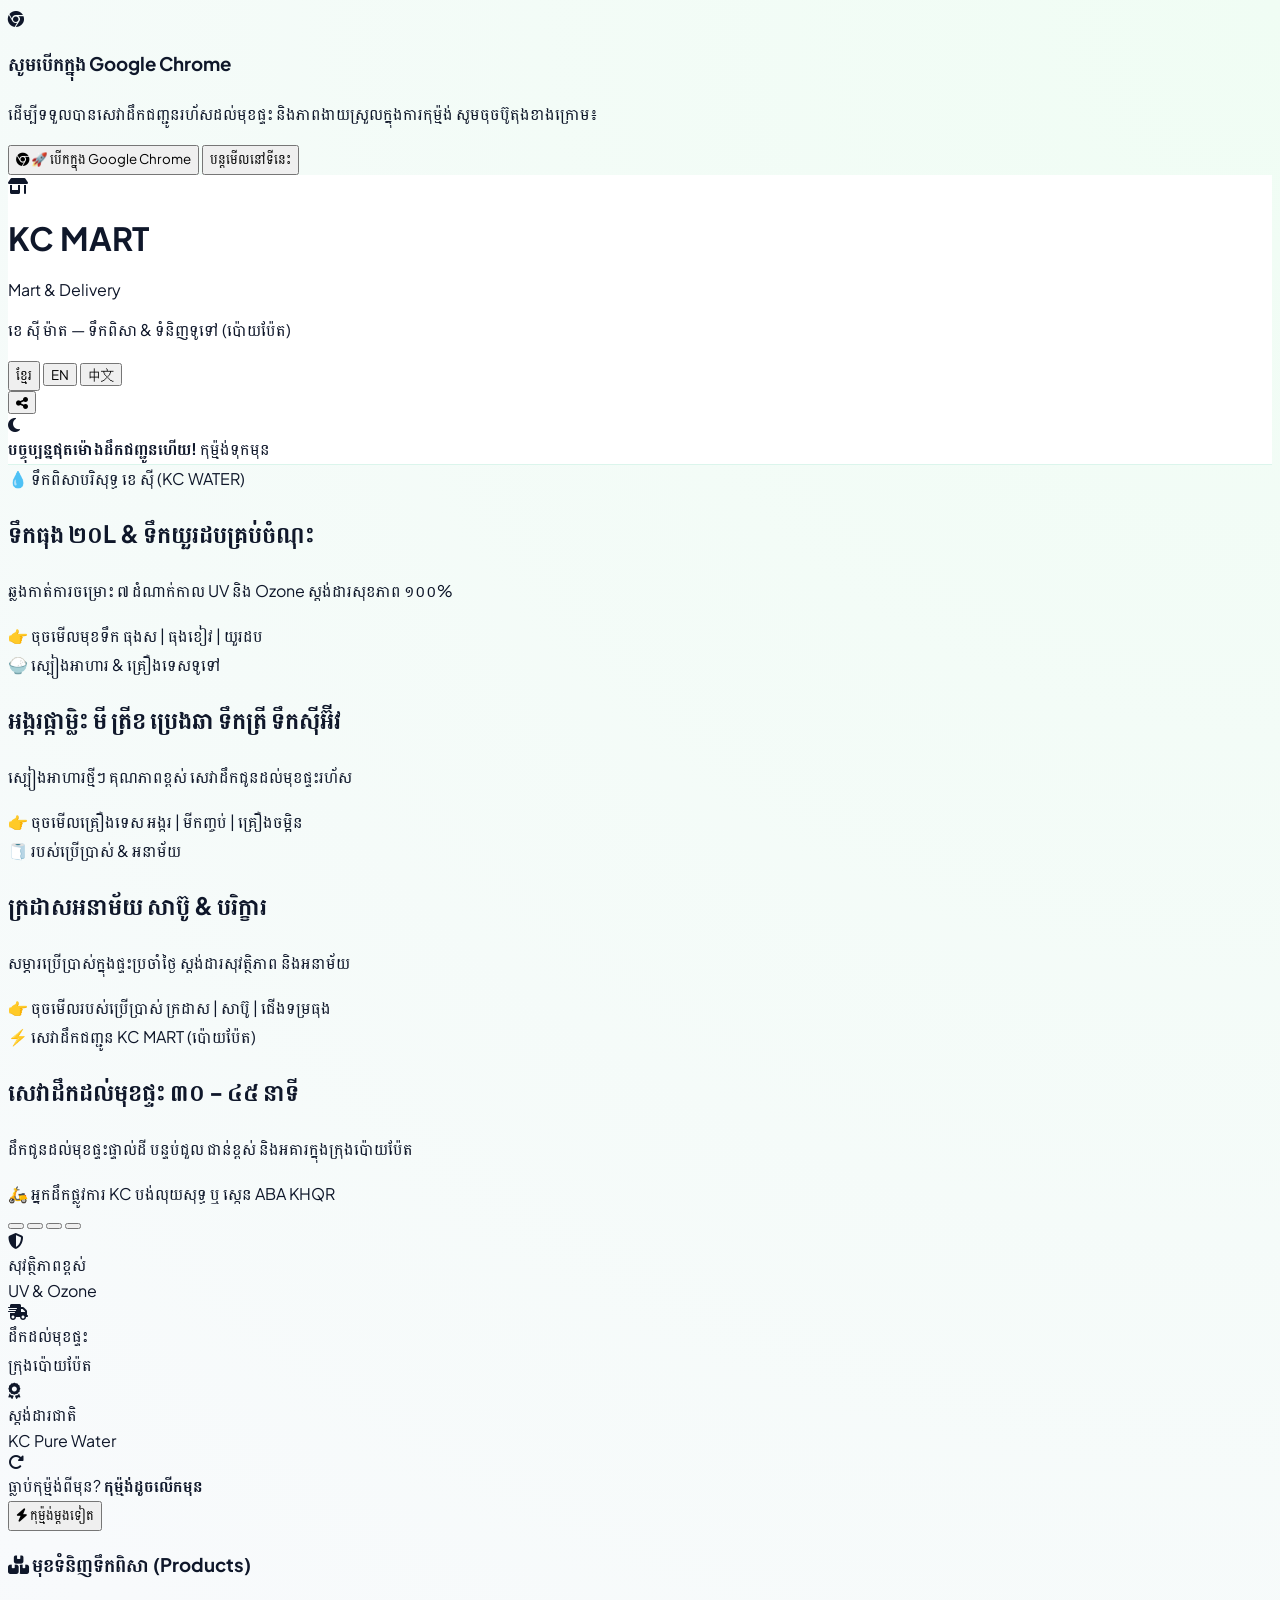
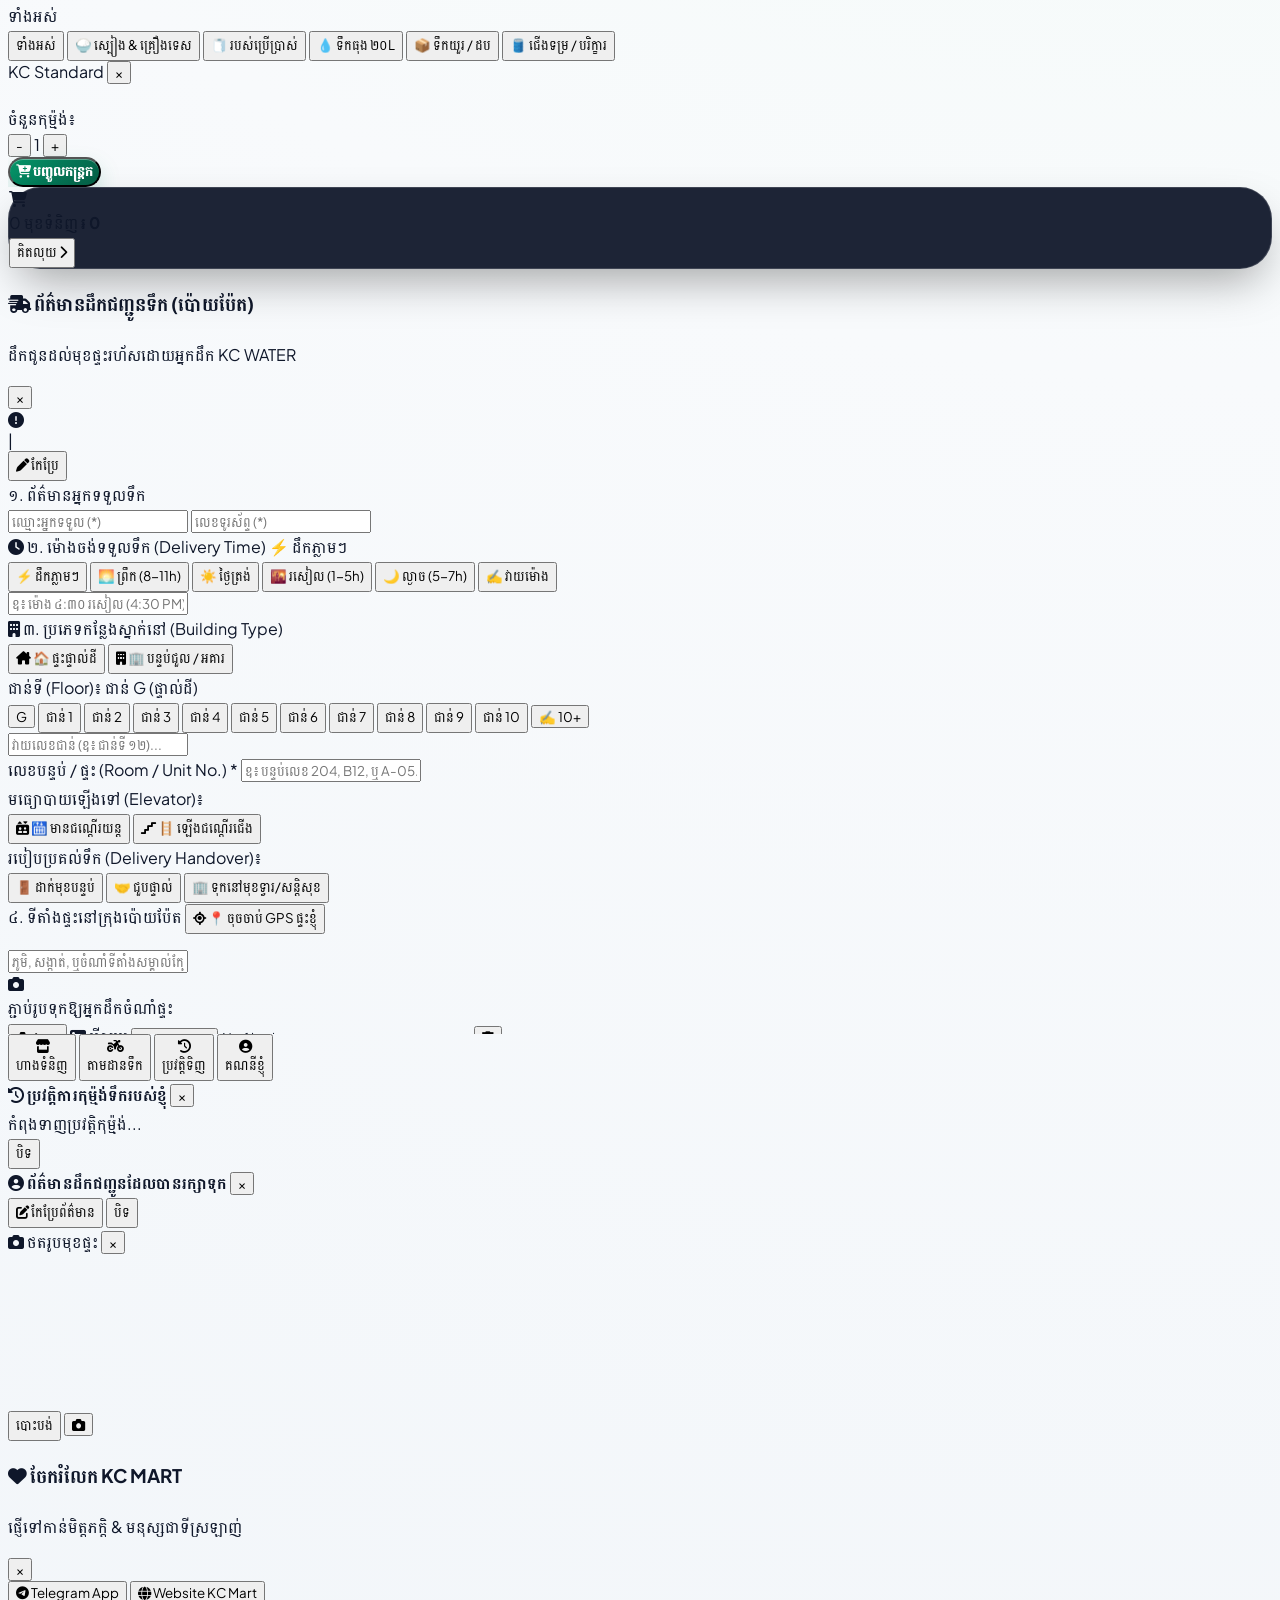
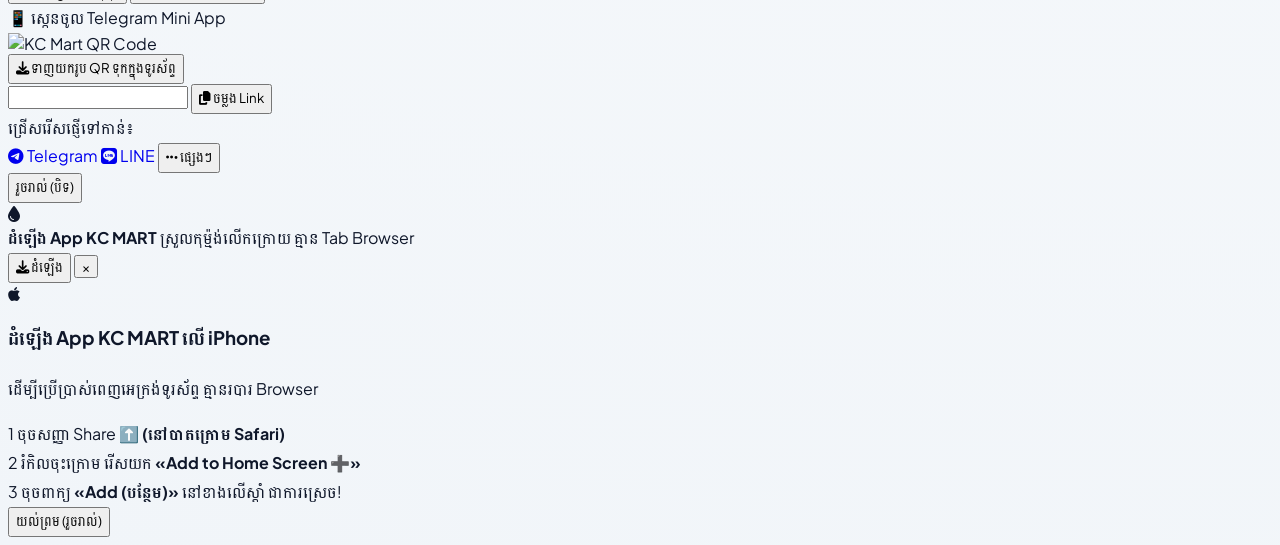
==== commit a3b37de8: "Update index.html" ====
--- a/index.html
+++ b/index.html
@@ -145,26 +145,15 @@
 
   <script>
     (function() {
-      var ua = (navigator.userAgent || navigator.vendor || window.opera || '').toLowerCase();
-      var isAndroid = ua.includes('android');
-      
-      // ១. ពិនិត្យដឹង Messenger / Facebook
-      var isMeta = ua.includes('fban') || ua.includes('fbios') || ua.includes('messenger') || ua.includes('fb_iab');
-
-      // ២. ពិនិត្យដឹង Telegram Browser ធម្មតា (ដែលមិនទាន់ចូលដល់ Mini App)
-      var isTelegram = ua.includes('telegram') || typeof window.TelegramWebview !== 'undefined';
-      var isAlreadyMiniApp = !!(window.Telegram && window.Telegram.WebApp && window.Telegram.WebApp.initData);
-
-    // 🤖 ១. ភ្ជាប់ទំនាក់ទំនងជាមួយ Telegram Mini App ឱ្យដំណើរការពេញអេក្រង់ទូរស័ព្ទ
-    if (window.Telegram && window.Telegram.WebApp) {
-      try {
-        window.Telegram.WebApp.ready();  // ប្រាប់ Telegram ឱ្យបើកបង្ហាញទំព័រភ្លាម
-        window.Telegram.WebApp.expand(); // ពង្រីកពេញអេក្រង់ទូរស័ព្ទ
-      } catch(e) {}
-    }
-
-    // 💬 ២. ពិនិត្យបង្ហាញ Pop-up សួរទៅ Chrome តែពេលភ្ញៀវបើកតាម Messenger / Facebook លើ Android ប៉ុណ្ណោះ
-    (function() {
+      // 🤖 ១. ភ្ជាប់ទំនាក់ទំនងជាមួយ Telegram Mini App ឱ្យដំណើរការពេញអេក្រង់ទូរស័ព្ទ
+      if (window.Telegram && window.Telegram.WebApp) {
+        try {
+          window.Telegram.WebApp.ready();  // ប្រាប់ Telegram ឱ្យបើកបង្ហាញទំព័រភ្លាម
+          window.Telegram.WebApp.expand(); // ពង្រីកពេញអេក្រង់ទូរស័ព្ទ
+        } catch(e) {}
+      }
+
+      // 💬 ២. ពិនិត្យបង្ហាញ Pop-up សួរទៅ Chrome តែពេលភ្ញៀវបើកតាម Messenger / Facebook លើ Android ប៉ុណ្ណោះ
       var ua = (navigator.userAgent || navigator.vendor || window.opera || '').toLowerCase();
       var isAndroid = ua.includes('android');
       var isMeta = ua.includes('fban') || ua.includes('fbios') || ua.includes('messenger') || ua.includes('fb_iab');
@@ -2102,14 +2091,56 @@
       activeModalProduct = null;
     }
 
-    function adjustDetailQty(delta) {
-      var display = document.getElementById('modalQtyDisplay');
-      if (!display || !activeModalProduct) return;
-      var val = (parseInt(display.innerText) || 1) + delta;
-      if (val < 1) val = 1;
-      display.innerText = val;
-      updateModalButtonText(val);
-    }
+    // ==========================================================================
+// 🔔 មុខងារ TOAST ជូនដំណឹងលើ WEB STORE (ស្អាត រលូន មិនគាំង TELEGRAM)
+// ==========================================================================
+function showStoreToast(msg, type) {
+  var existing = document.getElementById('storeLiveToast');
+  if (existing) existing.remove();
+
+  var isError = (type === 'error' || type === 'warning');
+  var bgColor = isError ? 'bg-amber-600 text-white border-amber-400' : 'bg-slate-900 text-white border-emerald-500';
+  var icon = isError ? '<i class="fas fa-triangle-exclamation text-yellow-300 mr-2 text-sm"></i>' : '<i class="fas fa-circle-check text-emerald-400 mr-2 text-sm"></i>';
+
+  var toastHtml = '<div id="storeLiveToast" class="fixed top-5 left-1/2 transform -translate-x-1/2 z-[9999] max-w-xs w-full px-4 animate-in slide-in-from-top duration-300 pointer-events-none">' +
+    '<div class="' + bgColor + ' p-3 rounded-2xl shadow-2xl border-2 flex items-center justify-center text-center text-xs font-black">' +
+      icon + '<span>' + msg + '</span>' +
+    '</div>' +
+  '</div>';
+
+  document.body.insertAdjacentHTML('beforeend', toastHtml);
+
+  setTimeout(function() {
+    var t = document.getElementById('storeLiveToast');
+    if (t) {
+      t.style.opacity = '0';
+      t.style.transition = 'opacity 0.4s ease';
+      setTimeout(function() { if (t) t.remove(); }, 400);
+    }
+  }, 2500);
+}
+
+    // ➕➖ ១. មុខងារទប់ស្កាត់កុំឱ្យចុចលើសស្តុក (ប្រើ Toast ជំនួស alert)
+function adjustDetailQty(delta) {
+  var display = document.getElementById('modalQtyDisplay');
+  if (!display || !activeModalProduct) return;
+  var val = (parseInt(display.innerText) || 1) + delta;
+  if (val < 1) val = 1;
+
+  if (activeModalProduct.type === 'ទិញគេ') {
+    var maxStock = parseFloat(activeModalProduct.stock || 0);
+    if (delta > 0 && val > maxStock) {
+      val = maxStock;
+      var alertMsg = (currentLang === 'en') ? ("Only " + maxStock + " available in stock!") :
+                     ((currentLang === 'zh') ? ("该商品库存仅剩 " + maxStock + " 件！") :
+                     ("អភ័យទោស ទំនិញនេះនៅសល់ត្រឹមតែ " + maxStock + " ក្នុងស្តុកប៉ុណ្ណោះ!"));
+      showStoreToast(alertMsg, "warning");
+    }
+  }
+
+  display.innerText = val;
+  updateModalButtonText(val);
+}
 
     // 🔘 មុខងារប៊ូតុង "បញ្ចូលកន្ត្រក" (ខ្លី ស្អាត គ្មានតម្លៃរញ៉េរញ៉ៃ)
     function updateModalButtonText(qty) {
@@ -2120,21 +2151,35 @@
       }
     }
 
-    function confirmAddToCart() {
-      if (!activeModalProduct) return;
-      var q = parseInt(document.getElementById('modalQtyDisplay').innerText) || 1;
-
-      cartItems[activeModalProduct.id] = {
-        raw_name: activeModalProduct.raw_name,
-        price: activeModalProduct.price,
-        qty: q,
-        isBarrel20L: activeModalProduct.isBarrel20L || false
-      };
-
-      closeProductDetailModal();
-      renderCatalogGrid();
-      recalcCartDock();
-    }
+    // 🛒 ២. ផ្ទៀងផ្ទាត់ស្តុកមុនបញ្ចូលកន្ត្រក (ប្រើ Toast ជំនួស alert)
+function confirmAddToCart() {
+  if (!activeModalProduct) return;
+  var q = parseInt(document.getElementById('modalQtyDisplay').innerText) || 1;
+
+  if (activeModalProduct.type === 'ទិញគេ') {
+    var maxStock = parseFloat(activeModalProduct.stock || 0);
+    if (q > maxStock) {
+      q = maxStock;
+      var alertMsg = (currentLang === 'en') ? ("Only " + maxStock + " available in stock!") :
+                     ((currentLang === 'zh') ? ("该商品库存仅剩 " + maxStock + " 件！") :
+                     ("អភ័យទោស ទំនិញនេះនៅសល់ត្រឹមតែ " + maxStock + " ក្នុងស្តុកប៉ុណ្ណោះ!"));
+      showStoreToast(alertMsg, "warning");
+    }
+    if (q <= 0) return;
+  }
+
+  cartItems[activeModalProduct.id] = {
+    raw_name: activeModalProduct.raw_name,
+    price: activeModalProduct.price,
+    qty: q,
+    isBarrel20L: activeModalProduct.isBarrel20L || false
+  };
+
+  closeProductDetailModal();
+  renderCatalogGrid();
+  recalcCartDock();
+  showStoreToast("បានបញ្ចូលកន្ត្រកជោគជ័យ!", "success");
+}
 
     // 🛒 មុខងារគណនាកន្ត្រកអណ្តែត ជា ៣ រូបិយប័ណ្ណ (៛, ฿, $)
     function recalcCartDock() {
@@ -2470,23 +2515,35 @@
   };
 }
     
-        // ➕➖ មុខងារបន្ថែម ឬបន្ថយចំនួនទំនិញផ្ទាល់ពីលើផ្ទាំង Checkout
-    function adjustCheckoutItemQty(id, delta) {
-      if (cartItems[id]) {
-        cartItems[id].qty += delta;
-        if (cartItems[id].qty <= 0) {
-          delete cartItems[id];
-        }
-      }
-      updateCheckoutCalculation();
-      recalcCartDock();
-      renderCatalogGrid();
-
-      // បើលុបទំនិញអស់ពីកន្ត្រក ឱ្យបិទផ្ទាំង Checkout អូតូ
-      if (Object.keys(cartItems).length === 0) {
-        closeCheckoutModal();
-      }
-    }
+        /// ➕➖ ៣. ពិនិត្យស្តុកពេលភ្ញៀវចុច (+) ក្នុង Checkout (ប្រើ Toast ជំនួស alert)
+function adjustCheckoutItemQty(id, delta) {
+  if (cartItems[id]) {
+    var prodObj = STORE_CATALOG.find(function(p) { return p.id === id; });
+    
+    if (delta > 0 && prodObj && prodObj.type === 'ទិញគេ') {
+      var maxStock = parseFloat(prodObj.stock || 0);
+      if (cartItems[id].qty + delta > maxStock) {
+        var alertMsg = (currentLang === 'en') ? ("[" + prodObj.raw_name + "] only has " + maxStock + " in stock!") :
+                       ((currentLang === 'zh') ? ("[" + prodObj.raw_name + "] 库存仅剩 " + maxStock + " 件！") :
+                       ("អភ័យទោស ទំនិញ [" + prodObj.raw_name + "] នៅសល់ត្រឹមតែ " + maxStock + " ក្នុងស្តុកប៉ុណ្ណោះ!"));
+        showStoreToast(alertMsg, "warning");
+        return;
+      }
+    }
+
+    cartItems[id].qty += delta;
+    if (cartItems[id].qty <= 0) {
+      delete cartItems[id];
+    }
+  }
+  updateCheckoutCalculation();
+  recalcCartDock();
+  renderCatalogGrid();
+
+  if (Object.keys(cartItems).length === 0) {
+    closeCheckoutModal();
+  }
+}
 
     // 🗑️ មុខងារលុបទំនិញចោលចេញពីកន្ត្រក
     function removeCheckoutItem(id) {
@@ -2616,28 +2673,22 @@
 
         autoSaveCustomerInput();
 
-        // 🔔 ផ្ញើ Telegram Alert
+        // 🔔 ផ្ញើ Telegram Alert តាមប្រព័ន្ធសុវត្ថិភាព Database (លែងបែកធ្លាយ Token 100%)
         try {
-          if (telegramSettings.token && telegramSettings.chatId && telegramSettings.status !== 'OFF') {
-            function escapeTg(t) { return String(t || '').replace(/&/g, '&amp;').replace(/</g, '&lt;').replace(/>/g, '&gt;'); }
-            var tgMsg = "🔔 <b>[KC WATER - មានការកុម្ម៉ង់ទឹកថ្មីតាម ONLINE!]</b>\n\n" +
-                        "🆔 <b>លេខកូដ៖</b> <code>" + orderId + "</code>\n" +
-                        "👤 <b>អតិថិជន៖</b> " + escapeTg(name) + " (📞 " + escapeTg(phone) + ")\n" +
-                        "⏰ <b>ម៉ោងចង់ទទួល៖</b> <b>" + escapeTg(timeDetail) + "</b>\n" +
-                        "🏢 <b>ទីកន្លែង៖</b> <b>" + escapeTg(floorDetail) + "</b>\n" +
-                        "📦 <b>ទំនិញកុម្ម៉ង់៖</b> " + escapeTg(itemsSummaryText) + "\n" +
-                        "💰 <b>តម្លៃសរុប៖</b> <b>៛ " + Number(grandTotal).toLocaleString() + "</b>\n" +
-                        "💳 <b>វិធីបង់ប្រាក់៖</b> " + escapeTg(payMethodText) + "\n" +
-                        (mapUrl ? "🗺️ <b>ទីតាំងផែនទី GPS៖</b> <a href='" + mapUrl + "'>ចុចបើក Google Maps</a>\n" : "") +
-                        "🕒 <b>ម៉ោង៖</b> " + new Date().toLocaleTimeString('km-KH');
-
-            fetch("https://api.telegram.org/bot" + telegramSettings.token + "/sendMessage", {
-              method: "POST",
-              headers: { "Content-Type": "application/json" },
-              body: JSON.stringify({ chat_id: telegramSettings.chatId, text: tgMsg, parse_mode: "HTML" })
-            }).catch(function(){});
-          }
-        } catch(tgE) {}
+          await supabaseClient.rpc('send_order_telegram_alert', {
+            p_order_id: orderId,
+            p_customer_name: name,
+            p_phone: phone,
+            p_items: itemsSummaryText,
+            p_total: grandTotal,
+            p_pay_method: payMethodText,
+            p_time_detail: timeDetail,
+            p_floor_detail: floorDetail,
+            p_map_url: mapUrl || ''
+          });
+        } catch(tgE) {
+          console.warn("Telegram alert handled securely in DB:", tgE);
+        }
         
         // 💾 ចងចាំទំនិញដែលបានទិញ ដើម្បីឱ្យមុខងារ 1-Click Reorder ដំណើរការ
         localStorage.setItem('kc_last_order_items', JSON.stringify(cartItems));
@@ -3152,7 +3203,7 @@
       }
     }
     
-    // ⚡ មុខងារកំណត់ Settings ហាង (ទាញយកពី Cache ភ្លាមៗ 0ms មិនទាញ Database ជាន់គ្នាឡើយ)
+   // ⚡ មុខងារកំណត់ Settings ហាង (ទាញយកពី Database និងស្គាល់រូប ABA QR ផ្ទាល់ខ្លួន)
 async function loadStoreSettingsFromSupabase() {
   try {
     var sMap = window.__kcCachedSettingsMap;
@@ -3166,7 +3217,15 @@
       window.__kcCachedSettingsMap = sMap;
     }
 
-    // 📂 ទាញយក Category ពី Cloud Supabase
+    // 📱 ១. ទាញយករូប ABA KHQR ផ្ទាល់ខ្លួនមកបង្ហាញស្វ័យប្រវត្តិ (លែងពឹង Link ក្រៅ)
+    if (sMap['Store_ABA_QR'] && sMap['Store_ABA_QR'].trim()) {
+      var abaImg = document.getElementById('abaKhqrImgPreview');
+      if (abaImg) {
+        abaImg.src = sMap['Store_ABA_QR'].trim();
+      }
+    }
+
+    // 📂 ២. ទាញយក Category ពី Cloud Supabase
     if (sMap['Store_Categories']) {
       try {
         var parsedCats = JSON.parse(sMap['Store_Categories']);
@@ -3176,17 +3235,21 @@
       } catch(e) {}
     }
 
-    // ១. កំណត់ Telegram Bot Settings
-    if (sMap['Telegram_Token']) telegramSettings.token = sMap['Telegram_Token'];
-    if (sMap['Telegram_ChatID']) telegramSettings.chatId = sMap['Telegram_ChatID'];
-    if (sMap['Telegram_Alert_Status']) telegramSettings.status = sMap['Telegram_Alert_Status'];
-
-    // ២. កំណត់ថ្លៃដឹកជញ្ជូន
+    // 🔔 ៣. ទាញយក Telegram Bot Settings សម្រាប់ទទួលដំណឹងពេលភ្ញៀវ Cancel Order
+    if (sMap['Telegram_Token']) telegramSettings.token = sMap['Telegram_Token'].trim();
+    if (sMap['Telegram_ChatID']) telegramSettings.chatId = sMap['Telegram_ChatID'].trim();
+    if (sMap['Telegram_Alert_Status']) telegramSettings.status = sMap['Telegram_Alert_Status'].toUpperCase();
+
+    // 🔗 ៣.១ ទាញយក QR Code ចែករំលែកទាំង ២ (Telegram Mini App & Website KC Mart)
+    if (sMap['Store_Share_QR_TG']) storeShareQrTgBase64 = sMap['Store_Share_QR_TG'].trim();
+    if (sMap['Store_Share_QR_WEB']) storeShareQrWebBase64 = sMap['Store_Share_QR_WEB'].trim();
+
+    // ៤. កំណត់ថ្លៃដឹកជញ្ជូន
     if (sMap['Delivery_Fee_Standard']) storeDeliveryConfig.standardFee = parseFloat(sMap['Delivery_Fee_Standard']) || 0;
     if (sMap['Delivery_Free_Min_Qty']) storeDeliveryConfig.freeMinQty = parseInt(sMap['Delivery_Free_Min_Qty']) || 2;
     storeDeliveryConfig.freeMinAmount = parseFloat(sMap['Delivery_Free_Min_Amount'] || 50000);
 
-    // ៣. កំណត់ម៉ោងបើក និងបិទហាង (Store Hours)
+    // ៥. កំណត់ម៉ោងបើក និងបិទហាង (Store Hours)
     var openTime = sMap['Store_Open_Time'] || "07:00";
     var closeTime = sMap['Store_Close_Time'] || "18:00";
     var storeStatus = (sMap['Store_Open_Status'] || "AUTO").toUpperCase();
@@ -3208,7 +3271,7 @@
       if (banner) banner.classList.add('hidden');
     }
 
-    // ៤. កំណត់ប្រព័ន្ធ Promotion
+    // ៦. កំណត់ប្រព័ន្ធ Promotion
     var promoStatus = (sMap['Promo_Status'] || "OFF").toUpperCase();
     var startTimeStr = sMap['Promo_Start_Time'] || '';
     var endTimeStr = sMap['Promo_End_Time'] || '';
@@ -3231,7 +3294,7 @@
       activePromoConfig = null;
     }
 
-    // ៥. បង្ហាញស្លាយដែលបានកំណត់ (Slides & Banner)
+    // ៧. បង្ហាញស្លាយដែលបានកំណត់ (Slides & Banner)
     if (typeof applyCustomSlidesFromSettings === 'function') {
       applyCustomSlidesFromSettings(sMap);
     }
@@ -3782,50 +3845,55 @@
       if (modal) modal.classList.add('hidden');
     }
 
-    // ៤. មុខងារបោះបង់ការកុម្ម៉ង់ដោយខ្លួនឯងសម្រាប់ភ្ញៀវ (Cancel Order ពេល Pending)
-    async function cancelCustomerActiveOrder(orderId) {
-      if (!confirm("តើលោកអ្នកពិតជាចង់បោះបង់ការកុម្ម៉ង់ទឹកលេខកូដ [" + orderId + "] នេះមែនទេ?")) return;
-
-      try {
-        const { error } = await supabaseClient
-          .from('orders')
-          .update({ status: 'Cancelled' })
-          .eq('order_id', orderId);
-
-        if (error) throw error;
-
-        localStorage.removeItem('kc_active_order_id');
-        currentTrackingOrderId = null;
-        var box = document.getElementById('activeOrderCardBox');
-        if (box) box.classList.add('hidden');
-
-        var badge = document.getElementById('bnavTrackBadge');
-        if (badge) badge.classList.add('hidden');
-
-        alert("ការកុម្ម៉ង់របស់អ្នកត្រូវបានបោះបង់ជោគជ័យ!");
-
-        // ផ្ញើ Telegram Alert ទៅរោងចក្រ
-        try {
-          if (telegramSettings && telegramSettings.token && telegramSettings.chatId) {
-            var msg = "🔔 <b>[KC WATER - ភ្ញៀវបានបោះបង់ការកុម្ម៉ង់ដោយខ្លួនឯង]</b>\n\n" +
-                      "🆔 <b>កូដ៖</b> <code>" + orderId + "</code>\n" +
-                      "🕒 <b>ម៉ោង៖</b> " + new Date().toLocaleTimeString('km-KH');
-            fetch("https://api.telegram.org/bot" + telegramSettings.token + "/sendMessage", {
-              method: "POST",
-              headers: { "Content-Type": "application/json" },
-              body: JSON.stringify({ chat_id: telegramSettings.chatId, text: msg, parse_mode: "HTML" })
-            }).catch(function(){});
-          }
-        } catch(tgE) {}
-
-      } catch(err) {
-        alert("កំហុសបោះបង់ការកុម្ម៉ង់៖ " + err.message);
-      }
-    }
-
-   // ==========================================
-// 🔗 មុខងារចែករំលែក KC MART (TELEGRAM MINI APP @KC_water_pos_bot, LINE, MESSENGER & QR)
+   // ❌ ៤. មុខងារបោះបង់ការកុម្ម៉ង់របស់ភ្ញៀវ (មានសុវត្ថិភាព មិនគាំងទូរស័ព្ទ)
+async function cancelCustomerActiveOrder(orderId) {
+  var ok = window.confirm("តើលោកអ្នកពិតជាចង់បោះបង់ការកុម្ម៉ង់ទឹកលេខកូដ [" + orderId + "] នេះមែនទេ?");
+  if (!ok) return;
+
+  try {
+    const { error } = await supabaseClient
+      .from('orders')
+      .update({ status: 'Cancelled' })
+      .eq('order_id', orderId);
+
+    if (error) throw error;
+
+    localStorage.removeItem('kc_active_order_id');
+    currentTrackingOrderId = null;
+    var box = document.getElementById('activeOrderCardBox');
+    if (box) box.classList.add('hidden');
+
+    var badge = document.getElementById('bnavTrackBadge');
+    if (badge) badge.classList.add('hidden');
+
+    showStoreToast("ការកុម្ម៉ង់ត្រូវបានបោះបង់ជោគជ័យ!", "info");
+
+    // ផ្ញើសារ Telegram ជូនដំណឹងទៅរោងចក្រ
+    try {
+      if (telegramSettings && telegramSettings.token && telegramSettings.chatId) {
+        var msg = "🔔 <b>[KC WATER - ភ្ញៀវបានបោះបង់ការកុម្ម៉ង់ដោយខ្លួនឯង]</b>\n\n" +
+                  "🆔 <b>កូដ៖</b> <code>" + orderId + "</code>\n" +
+                  "🕒 <b>ម៉ោង៖</b> " + new Date().toLocaleTimeString('km-KH');
+        fetch("https://api.telegram.org/bot" + telegramSettings.token + "/sendMessage", {
+          method: "POST",
+          headers: { "Content-Type": "application/json" },
+          body: JSON.stringify({ chat_id: telegramSettings.chatId, text: msg, parse_mode: "HTML" })
+        }).catch(function(){});
+      }
+    } catch(tgE) {}
+
+  } catch(err) {
+    showStoreToast("កំហុស៖ " + err.message, "error");
+  }
+}
+
 // ==========================================
+// 🔗 មុខងារចែករំលែក KC MART (TELEGRAM MINI APP & WEBSITE DUAL QR ENGINE)
+// ==========================================
+var storeShareQrTgBase64 = "";
+var storeShareQrWebBase64 = "";
+var activeShareQrTab = "TG"; // 'TG' ឬ 'WEB'
+
 function getShareStoreDetails() {
   var telegramMiniAppUrl = "https://t.me/KC_water_pos_bot/app";
   var webUrl = window.location.origin + window.location.pathname;
@@ -3848,50 +3916,65 @@
   };
 }
 
-// ==========================================================================
-// 🔗 មុខងារចែករំលែក KC MART (INSTANT QR 0.001 វិនាទី & SAVE ចូល GALLERY ផ្ទាល់)
-// ==========================================================================
-
-// ⚡ ឃ្លាំងផ្ទុក Base64 QR ក្នុងទូរស័ព្ទ (ធានាចេញភ្លាមក្នុង 0.001 វិនាទី មិនបាច់រង់ចាំ Server ក្រៅ)
-var CACHED_STORE_QR_DATA = "";
-
 function getInstantQrUrl(text) {
-  // ប្រើប្រាស់ QuickChart Engine ល្បឿនលឿនជាង api.qrserver ៥ ដង និងមាន fallback
   return "https://quickchart.io/qr?text=" + encodeURIComponent(text) + "&size=300&margin=1&ecLevel=M";
+}
+
+// 🔄 មុខងារចុចប្តូររវាង Telegram QR និង Website QR
+function switchShareQrTab(type) {
+  activeShareQrTab = type;
+  updateShareQrDisplayUI();
+}
+
+function updateShareQrDisplayUI() {
+  var s = getShareStoreDetails();
+  var qrImg = document.getElementById('shareStoreQrImage');
+  var linkInp = document.getElementById('shareStoreLinkInput');
+  var btnTgTab = document.getElementById('btnShareTab_TG');
+  var btnWebTab = document.getElementById('btnShareTab_WEB');
+  var qrTitle = document.getElementById('shareQrTitleLabel');
+
+  var isTg = (activeShareQrTab === 'TG');
+  var targetUrl = isTg ? s.tgAppUrl : s.webUrl;
+  var customUploadedImg = isTg ? storeShareQrTgBase64 : storeShareQrWebBase64;
+
+  if (btnTgTab && btnWebTab) {
+    if (isTg) {
+      btnTgTab.className = "flex-1 py-2 px-2 rounded-xl text-xs font-black bg-emerald-700 text-white shadow-xs transition";
+      btnWebTab.className = "flex-1 py-2 px-2 rounded-xl text-xs font-bold text-slate-600 hover:bg-white transition";
+    } else {
+      btnWebTab.className = "flex-1 py-2 px-2 rounded-xl text-xs font-black bg-emerald-700 text-white shadow-xs transition";
+      btnTgTab.className = "flex-1 py-2 px-2 rounded-xl text-xs font-bold text-slate-600 hover:bg-white transition";
+    }
+  }
+
+  if (qrTitle) {
+    qrTitle.innerText = isTg ? "📱 ស្កេនចូល Telegram Mini App" : "🌐 ស្កេនចូល Website KC Mart";
+  }
+
+  if (linkInp) {
+    linkInp.value = targetUrl;
+  }
+
+  if (qrImg) {
+    // 🌟 បើលោកអ្នកបាន Upload រូបភាពពី Settings ➔ បង្ហាញរូបផ្ទាល់ខ្លួននោះភ្លាម!
+    if (customUploadedImg && customUploadedImg.length > 50) {
+      qrImg.src = customUploadedImg;
+    } else {
+      // បើមិនទាន់ Upload ➔ បង្កើត QR ស្វ័យប្រវត្តិតាម Link
+      qrImg.src = getInstantQrUrl(targetUrl);
+    }
+  }
 }
 
 function openShareStoreModal() {
   var s = getShareStoreDetails();
   var modal = document.getElementById('shareStoreModal');
-  var qrImg = document.getElementById('shareStoreQrImage');
-  var linkInp = document.getElementById('shareStoreLinkInput');
   var btnTg = document.getElementById('btnShareTelegram');
   var btnLine = document.getElementById('btnShareLine');
 
-  if (linkInp) linkInp.value = s.tgAppUrl;
-
-  // ⚡ បង្ហាញ QR Code ភ្លាមៗក្នុង ០.០០១ វិនាទី
-  if (qrImg) {
-    if (CACHED_STORE_QR_DATA) {
-      qrImg.src = CACHED_STORE_QR_DATA;
-    } else {
-      var fastQrUrl = getInstantQrUrl(s.tgAppUrl);
-      qrImg.src = fastQrUrl;
-
-      // បំប្លែងទុកជា Data URI ក្នុងទូរស័ព្ទអូតូ ដើម្បីឱ្យលើកក្រោយលោតភ្លែត 0ms
-      fetch(fastQrUrl)
-        .then(function(res) { return res.blob(); })
-        .then(function(blob) {
-          var reader = new FileReader();
-          reader.onloadend = function() {
-            CACHED_STORE_QR_DATA = reader.result;
-            if (qrImg) qrImg.src = CACHED_STORE_QR_DATA;
-          };
-          reader.readAsDataURL(blob);
-        })
-        .catch(function() {});
-    }
-  }
+  activeShareQrTab = "TG"; // លំនាំដើមបើកលើ Telegram QR មុនគេ
+  updateShareQrDisplayUI();
 
   if (btnTg) {
     var tgShareText = s.title + "\n" + s.desc;
@@ -3907,18 +3990,18 @@
   if (modal) modal.classList.remove('hidden');
 }
 
-// 📥 មុខងារទាញយក QR Code រក្សាទុកចូល Gallery ទូរស័ព្ទភ្លាមៗ (មិនបាច់លោតចេញក្រៅ)
+// 📥 មុខងារទាញយករូប QR ដែលកំពុងបង្ហាញ (Telegram ឬ Website) ទុកក្នុងទូរស័ព្ទ
 async function downloadShareStoreQr() {
   var qrImg = document.getElementById('shareStoreQrImage');
   if (!qrImg || !qrImg.src) return;
 
-  var s = (typeof getShareStoreDetails === 'function') ? getShareStoreDetails() : { tgAppUrl: "https://t.me/KC_water_pos_bot/app" };
-  var btn = document.querySelector('button[onclick="downloadShareStoreQr()"]');
+  var btn = document.getElementById('btnDownloadShareQr');
   var oldBtnHtml = btn ? btn.innerHTML : '';
   if (btn) btn.innerHTML = '<i class="fas fa-spinner fa-spin mr-1"></i> កំពុងទាញយក...';
 
+  var fileName = (activeShareQrTab === 'TG') ? 'KC-MART-Telegram-QR.png' : 'KC-MART-Website-QR.png';
+
   try {
-    // បង្កើតរូបភាព HD លើ Canvas ផ្ទាល់ក្នុងទូរស័ព្ទ (ដោះស្រាយបញ្ហា CORS បាន ១០០%)
     var canvas = document.createElement('canvas');
     var ctx = canvas.getContext('2d');
     var img = new Image();
@@ -3927,7 +4010,6 @@
     img.onload = function() {
       canvas.width = 400;
       canvas.height = 400;
-      // ផ្ទៃខាងក្រោយពណ៌ស
       ctx.fillStyle = "#ffffff";
       ctx.fillRect(0, 0, canvas.width, canvas.height);
       ctx.drawImage(img, 20, 20, 360, 360);
@@ -3935,7 +4017,7 @@
       var dataUrl = canvas.toDataURL('image/png');
       var a = document.createElement('a');
       a.href = dataUrl;
-      a.download = 'KC-MART-QR.png';
+      a.download = fileName;
       document.body.appendChild(a);
       a.click();
       document.body.removeChild(a);
@@ -3947,10 +4029,9 @@
     };
 
     img.onerror = function() {
-      // Fallback
       var a = document.createElement('a');
       a.href = qrImg.src;
-      a.download = 'KC-MART-QR.png';
+      a.download = fileName;
       a.target = '_blank';
       a.click();
       if (btn) btn.innerHTML = oldBtnHtml;
@@ -3992,15 +4073,18 @@
 
 function shareViaNativeSheet() {
   var s = getShareStoreDetails();
+  var targetUrl = (activeShareQrTab === 'TG') ? s.tgAppUrl : s.webUrl;
   if (navigator.share) {
     navigator.share({
       title: s.title,
       text: s.desc,
-      url: s.tgAppUrl
+      url: targetUrl
     }).catch(function() {});
   } else {
     copyShareStoreLink();
-    alert("បានចម្លង Link ជោគជ័យ! លោកអ្នកអាចយកទៅផ្ញើក្នុង Messenger ឬ Facebook បាន។");
+    if (typeof showStoreToast === 'function') {
+      showStoreToast("បានចម្លង Link ជោគជ័យ!", "success");
+    }
   }
 }
   </script>
@@ -4020,23 +4104,32 @@
         <button type="button" onclick="closeShareStoreModal()" class="w-8 h-8 rounded-full bg-slate-100 text-slate-400 hover:text-slate-700 text-lg font-bold flex items-center justify-center">&times;</button>
       </div>
 
-     <!-- 🖼️ ប្រអប់ QR Code សម្រាប់ស្កេន (ល្បឿនលឿនភ្លាមៗ 0ms) -->
-      <div class="p-4 bg-gradient-to-br from-emerald-50 to-teal-50 rounded-3xl border-2 border-emerald-300 space-y-2">
-        <span class="text-[11px] font-black text-emerald-900 block">📱 ស្កេន QR Code ដើម្បីចូលទិញទំនិញ</span>
+      <!-- 🔄 របារជ្រើសរើស QR CODE ទាំង ២ (Telegram Mini App VS Website KC Mart) -->
+      <div class="flex bg-slate-100 p-1 rounded-2xl border border-slate-200 gap-1 text-xs font-bold">
+        <button type="button" id="btnShareTab_TG" onclick="switchShareQrTab('TG')" class="flex-1 py-2 px-2 rounded-xl text-xs font-black bg-emerald-700 text-white shadow-xs transition flex items-center justify-center gap-1">
+          <i class="fab fa-telegram text-sm"></i> Telegram App
+        </button>
+        <button type="button" id="btnShareTab_WEB" onclick="switchShareQrTab('WEB')" class="flex-1 py-2 px-2 rounded-xl text-xs font-bold text-slate-600 hover:bg-white transition flex items-center justify-center gap-1">
+          <i class="fas fa-globe text-sm"></i> Website KC Mart
+        </button>
+      </div>
+
+      <!-- 🖼️ ប្រអប់ QR Code សម្រាប់ស្កេន -->
+      <div class="p-3.5 bg-gradient-to-br from-emerald-50 to-teal-50 rounded-3xl border-2 border-emerald-300 space-y-2">
+        <span id="shareQrTitleLabel" class="text-[11px] font-black text-emerald-900 block">📱 ស្កេនចូល Telegram Mini App</span>
         
         <div class="p-2 bg-white rounded-2xl border border-emerald-200 shadow-sm max-w-[190px] mx-auto overflow-hidden flex items-center justify-center min-h-[160px]">
-          <!-- រូបភាព QR ល្បឿនលឿន -->
-          <img id="shareStoreQrImage" src="" class="w-full h-auto rounded-xl shadow-xs" alt="KC Mart QR Code">
+          <img id="shareStoreQrImage" src="" class="w-full h-auto rounded-xl shadow-xs object-contain" alt="KC Mart QR Code">
         </div>
 
-        <button type="button" onclick="downloadShareStoreQr()" class="text-[10px] font-bold text-emerald-700 hover:text-emerald-900 underline flex items-center justify-center gap-1 mx-auto active:scale-95 transition">
+        <button type="button" id="btnDownloadShareQr" onclick="downloadShareStoreQr()" class="text-[10px] font-bold text-emerald-700 hover:text-emerald-900 underline flex items-center justify-center gap-1 mx-auto active:scale-95 transition">
           <i class="fas fa-download"></i> ទាញយករូប QR ទុកក្នុងទូរស័ព្ទ
         </button>
       </div>
 
       <!-- 📋 ប្រអប់ចម្លង Link (Copy Link) -->
       <div class="flex items-center gap-1.5 bg-slate-50 p-1.5 rounded-2xl border border-slate-200">
-        <input type="text" id="shareStoreLinkInput" readonly class="text-[10px] font-bold text-slate-600 bg-transparent px-2 flex-1 outline-none truncate select-all">
+        <input type="text" id="shareStoreLinkInput" readonly class="text-[10px] font-bold text-slate-600 bg-transparent px-2 flex-1 outline-none truncate select-all font-mono">
         <button type="button" id="btnCopyShareLink" onclick="copyShareStoreLink()" class="px-3 py-1.5 bg-emerald-600 hover:bg-emerald-700 text-white rounded-xl text-[10px] font-black shadow-xs active:scale-95 transition whitespace-nowrap">
           <i class="fas fa-copy"></i> ចម្លង Link
         </button>
@@ -4073,8 +4166,7 @@
       </button>
     </div>
   </div>
-  <script>
-  </script>
+  
   <!-- 📲 បដាដំឡើង App KC MART លើ Android & កុំព្យូទ័រ PC -->
   <div id="pwaInstallBanner" class="fixed bottom-20 left-3 right-3 z-[9990] max-w-sm mx-auto bg-slate-950/95 backdrop-blur-md text-white p-3 rounded-2xl shadow-2xl border border-emerald-500/40 hidden animate-in slide-in-from-bottom duration-300 select-none">
     <div class="flex items-center justify-between gap-2.5">
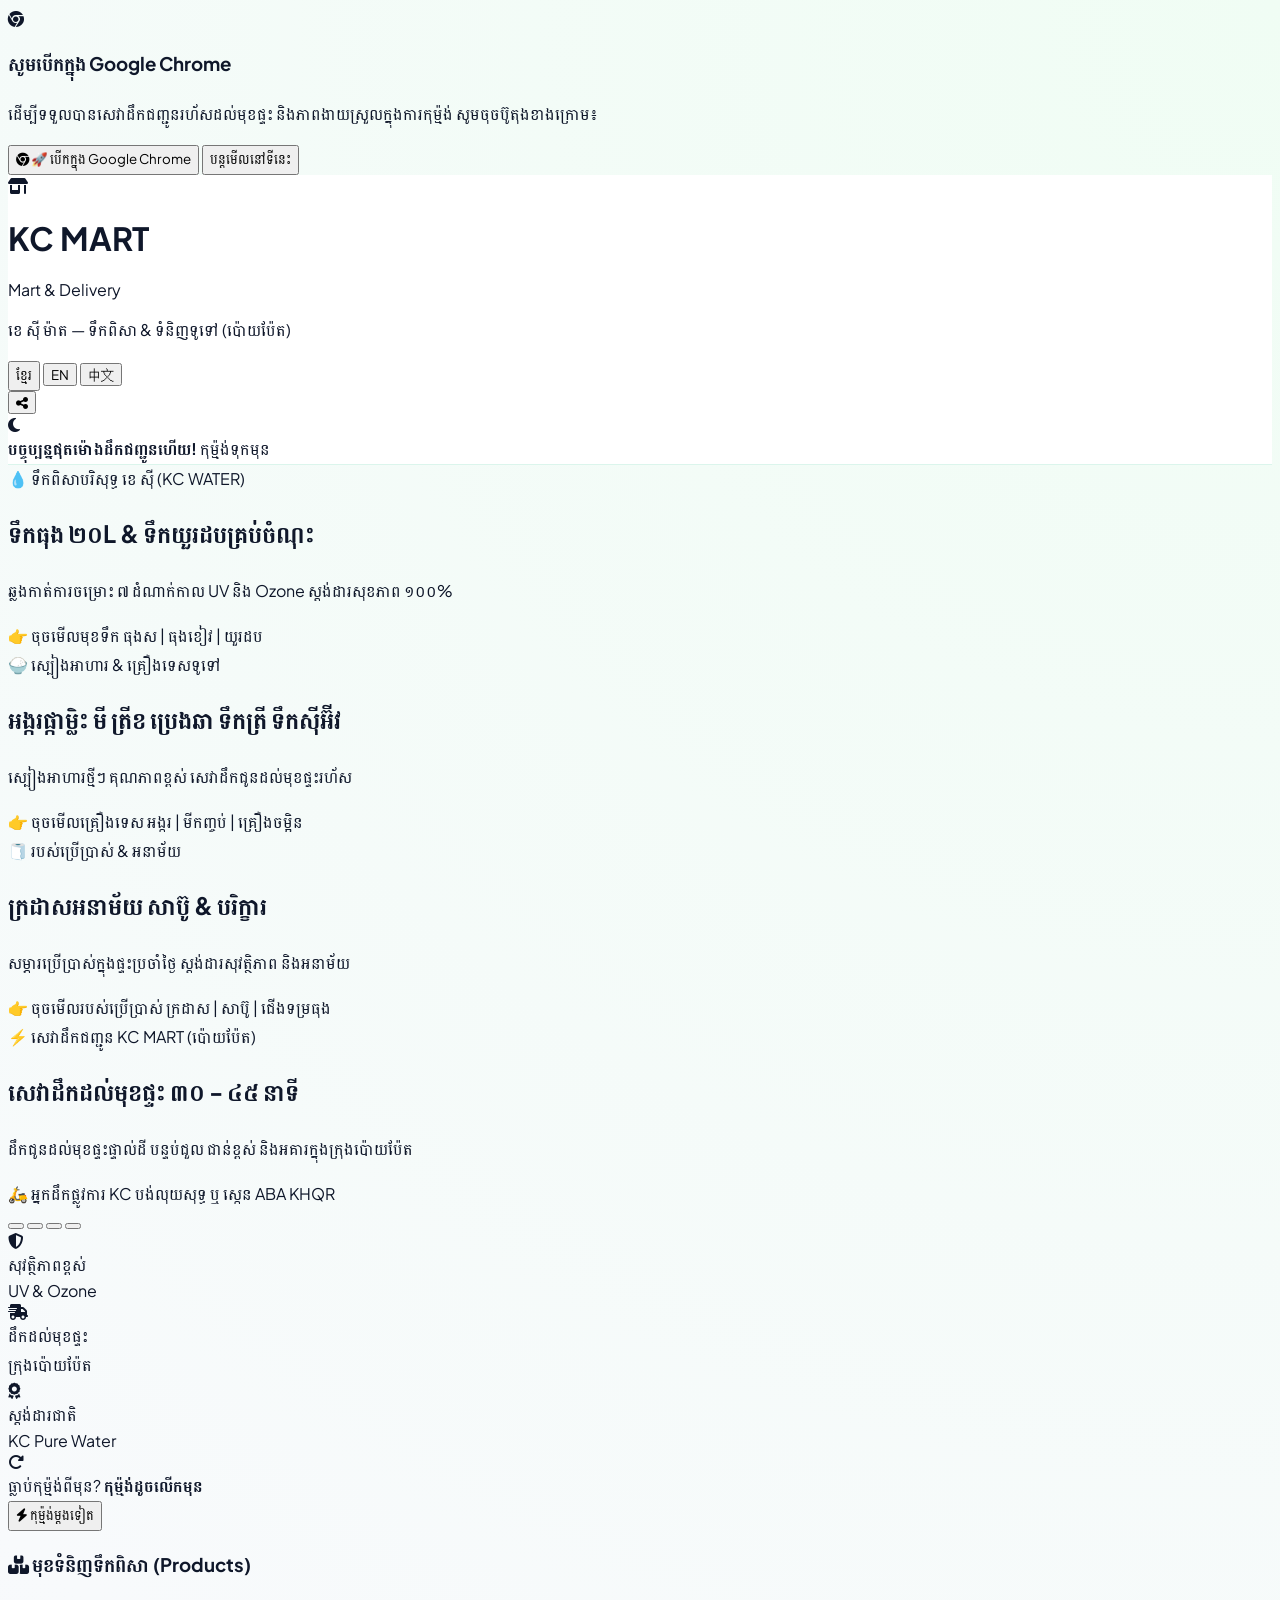
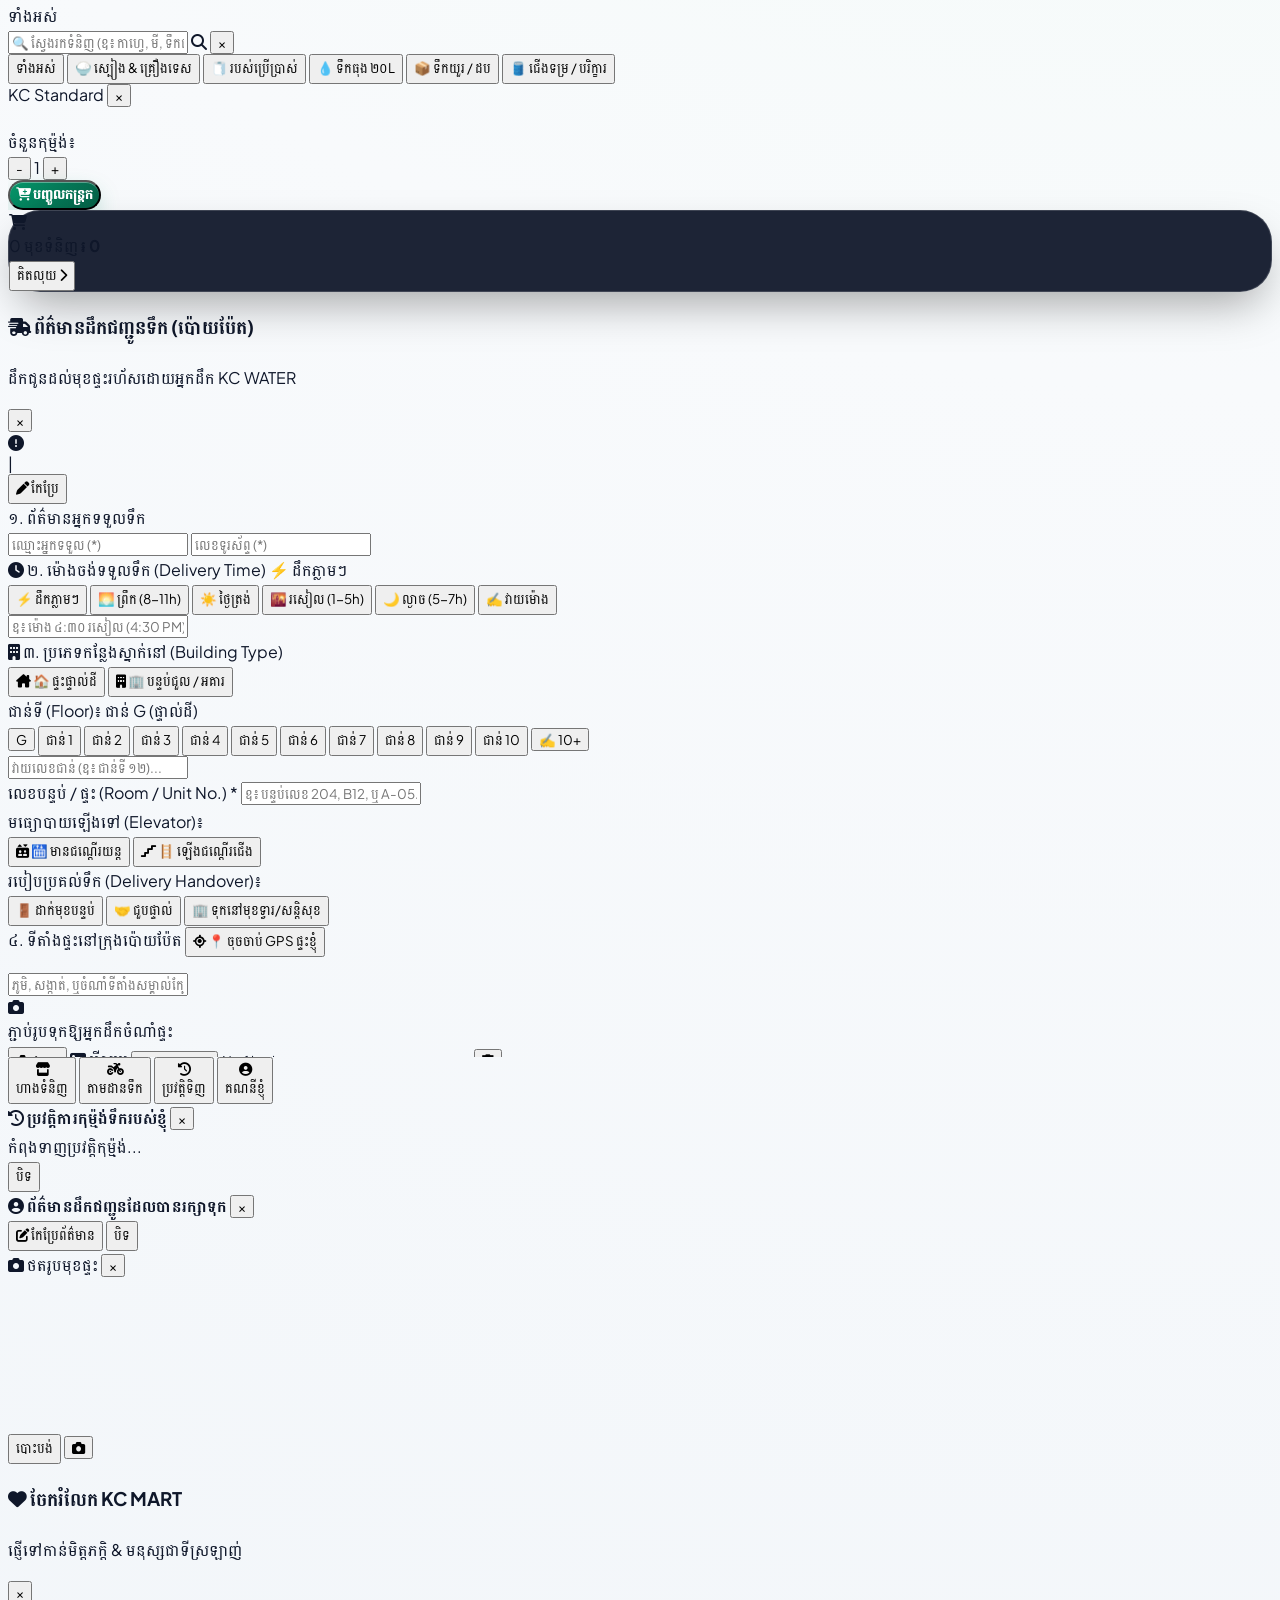
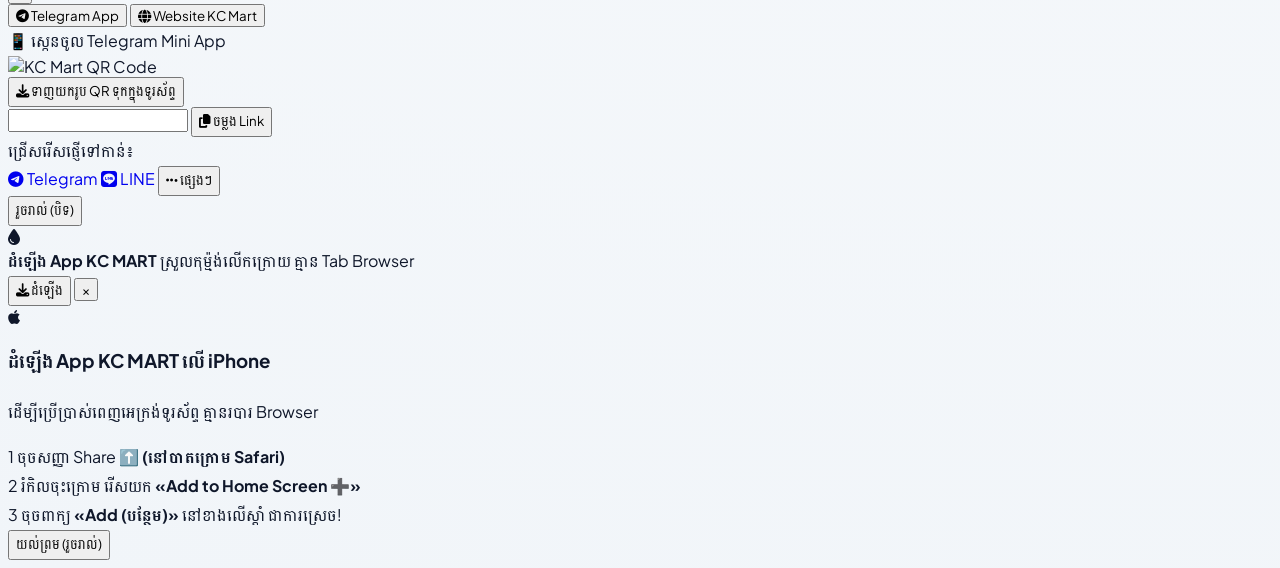
==== commit aec629b2: "Add instant live search bar for product catalog Added an instant live search bar to filter products " ====
--- a/index.html
+++ b/index.html
@@ -353,8 +353,14 @@
       <span class="text-[11px] font-bold text-emerald-700 cursor-pointer" onclick="filterCatalog('ALL', document.getElementById('catBtn_ALL'))" id="txtCatalogAll">ទាំងអស់</span>
     </div>
 
+    <!-- 🔍 ប្រអប់ស្វែងរកទំនិញរហ័ស (Instant Live Search Bar) -->
+    <div class="relative">
+      <input type="text" id="catalogSearchInp" oninput="onCatalogSearchInput(this.value)" placeholder="🔍 ស្វែងរកទំនិញ (ឧ៖ កាហ្វេ, មី, ទឹកធុង, 500ml)..." class="w-full bg-white border-2 border-emerald-200 focus:border-emerald-600 rounded-2xl py-2.5 pl-9 pr-9 text-xs font-bold text-slate-800 placeholder-slate-400 outline-none shadow-xs transition">
+      <i class="fas fa-search absolute left-3 top-3.5 text-emerald-600 text-xs pointer-events-none"></i>
+      <button type="button" id="btnClearCatalogSearch" onclick="clearCatalogSearch()" class="hidden absolute right-3 top-2 text-slate-400 hover:text-slate-600 text-base font-bold w-6 h-6 flex items-center justify-center">&times;</button>
+    </div>
+
     <!-- របាររើសប្រភេទទំនិញ KC MART (រំកិល Scroll បានរលូន) -->
-    <!-- ✅ កូដថ្មី អូសទាញបានរលូន ១០០%៖ -->
 <div id="categoryChipsContainer" class="flex gap-2 overflow-x-auto pb-2 text-xs font-bold scroll-smooth" style="-webkit-overflow-scrolling: touch; touch-action: pan-x; cursor: grab;">
       <button type="button" onclick="filterCatalog('ALL', this)" id="catBtn_ALL" class="cat-chip px-4 py-2 rounded-2xl bg-emerald-700 text-white shadow-xs whitespace-nowrap active:scale-95 transition">ទាំងអស់</button>
       <button type="button" onclick="filterCatalog('GROCERY', this)" id="catBtn_GROCERY" class="cat-chip px-4 py-2 rounded-2xl bg-white text-slate-600 border border-slate-200 whitespace-nowrap active:scale-95 transition">🍚 ស្បៀង & គ្រឿងទេស</button>
@@ -1748,7 +1754,31 @@
   }
 }
     
-    // 🎨 បង្ហាញកាតទំនិញ (ចេញផ្លាក Promotion ច្បាស់ៗ ទិញ... ថែម... & ពហុរូបិយប័ណ្ណ)
+    // ==========================================
+    // 🔍 មុខងារស្វែងរកទំនិញរហ័ស (INSTANT LIVE SEARCH ENGINE)
+    // ==========================================
+    var activeCatalogSearchKeyword = '';
+
+    function onCatalogSearchInput(val) {
+      activeCatalogSearchKeyword = (val || '').toLowerCase().trim();
+      var clearBtn = document.getElementById('btnClearCatalogSearch');
+      if (clearBtn) {
+        if (activeCatalogSearchKeyword) clearBtn.classList.remove('hidden');
+        else clearBtn.classList.add('hidden');
+      }
+      renderCatalogGrid();
+    }
+
+    function clearCatalogSearch() {
+      var inp = document.getElementById('catalogSearchInp');
+      if (inp) inp.value = '';
+      activeCatalogSearchKeyword = '';
+      var clearBtn = document.getElementById('btnClearCatalogSearch');
+      if (clearBtn) clearBtn.classList.add('hidden');
+      renderCatalogGrid();
+    }
+
+    // 🎨 បង្ហាញកាតទំនិញ (គាំទ្រការស្វែងរកទំនិញរហ័ស ០.០១ វិនាទី & ៣ ភាសា)
     function renderCatalogGrid(filterCat) {
       filterCat = filterCat || activeCatalogCategoryFilter || 'ALL';
       var grid = document.getElementById('catalogGrid');
@@ -1760,6 +1790,7 @@
       STORE_CATALOG.forEach(function(item) {
         var isFavorited = (favList.indexOf(String(item.id)) !== -1);
 
+        // ១. ចម្រាញ់តាមប្រភេទ Category
         if (filterCat === 'FAVORITES') {
           if (!isFavorited) return;
         } else if (filterCat !== 'ALL') {
@@ -1770,11 +1801,22 @@
           if (!isMatch) return;
         }
 
+        // 🔍 ២. ចម្រាញ់តាមពាក្យស្វែងរក (ស្គាល់ទាំងឈ្មោះខ្មែរ អង់គ្លេស ចិន និងការពិពណ៌នា)
+        if (activeCatalogSearchKeyword) {
+          var nameKh = (item.raw_name || '').toLowerCase();
+          var nameTrans = getLocalizedProductName({ name: item.raw_name }, currentLang).toLowerCase();
+          var descKh = (item.desc || '').toLowerCase();
+          var matchSearch = nameKh.includes(activeCatalogSearchKeyword) || 
+                            nameTrans.includes(activeCatalogSearchKeyword) || 
+                            descKh.includes(activeCatalogSearchKeyword);
+          if (!matchSearch) return;
+        }
+
         var localizedName = getLocalizedProductName({ name: item.raw_name }, currentLang);
         var inCart = (cartItems[item.id] && cartItems[item.id].qty > 0) ? cartItems[item.id].qty : 0;
         var isOutOfStock = (item.type === 'ទិញគេ' && item.stock <= 0);
 
-        // 🎁 ឆែកមើលថាតើទំនិញនេះមាន Promotion ថែមដែរឬទេ
+        // 🎁 ឆែកមើល Promotion
         var promoRule = null;
         if (activePromoConfig && activePromoConfig.rules && activePromoConfig.rules.length > 0) {
           promoRule = activePromoConfig.rules.find(function(r) {
@@ -1786,7 +1828,6 @@
         if (isOutOfStock) {
           badgeLabel = '<span class="bg-red-100 text-red-700 text-[9px] font-black px-2 py-0.5 rounded-full border border-red-200">❌ អស់ស្តុក</span>';
         } else if (promoRule) {
-          // 🔥 បង្ហាញលក្ខខណ្ឌ Promotion ច្បាស់ៗ (ឧ៖ ទិញ ២ ថែម... ឬ ថែម...)
           var buyPrefix = (promoRule.buyQty && promoRule.buyQty > 1) ? ('ទិញ ' + promoRule.buyQty + ' ថែម ') : 'ថែម ';
           badgeLabel = '<span class="bg-gradient-to-r from-red-600 via-orange-600 to-amber-500 text-white text-[9px] font-black px-2 py-0.5 rounded-full shadow-xs animate-pulse truncate max-w-[130px]" title="🎁 ' + buyPrefix + promoRule.freeProduct + ' x ' + promoRule.freeQty + '">' +
             '🎁 ' + buyPrefix + promoRule.freeProduct + ' x ' + promoRule.freeQty +
@@ -1825,25 +1866,17 @@
           '<div class="text-[10px] sm:text-[11px] font-black text-blue-700 leading-none">' + usdStr + '</div>' +
         '</div>';
 
-        // 🎨 កាតទំនិញ ៣ ជួរ (3 Columns)៖ រូបច្បាស់សមមាត្រ & អក្សរមិនបាំងរូបឡើយ
         html += '<div ' + clickAction + ' class="kc-glass-card p-1.5 sm:p-2.5 flex flex-col justify-between cursor-pointer group relative ' + cardOpacity + ' transition-all duration-200 hover:-translate-y-1 hover:shadow-lg">' +
-          // ជួរលើ៖ ផ្លាក Badge & ប៊ូតុងបេះដូង
           '<div class="flex justify-between items-center w-full mb-1 min-h-[20px] z-10">' +
             badgeLabel +
             favBtn +
           '</div>' +
-
-          // 🖼️ ប្រអប់រូបភាពទំនិញសមមាត្រ ៣ ជួរ (កម្ពស់ h-24 sm:h-28 ស្អាតពេញប្រអប់)
           '<div class="w-full h-24 sm:h-28 flex items-center justify-center p-1.5 my-0.5 bg-slate-50/90 rounded-xl overflow-hidden border border-slate-100 group-hover:bg-emerald-50/40 transition">' + 
             item.svg + 
           '</div>' +
-
-          // 📝 ឈ្មោះទំនិញនៅខាងក្រោម (មិនបាំងរូប)
           '<div class="text-left px-0.5 mt-1.5 mb-1">' +
             '<h4 data-trans-key="' + item.raw_name + '" class="text-[10px] sm:text-xs font-black text-slate-800 line-clamp-2 h-7 sm:h-8 leading-snug group-hover:text-emerald-700 transition">' + localizedName + '</h4>' +
           '</div>' +
-
-          // 💵 តម្លៃ ៣ រូបិយប័ណ្ណ (៛, ฿, $) & ប៊ូតុង + តូចស្អាត
           '<div class="flex items-center justify-between pt-1.5 border-t border-slate-100 mt-auto">' +
             '<div class="min-w-0 flex-1">' +
               priceDisplay +
@@ -1852,6 +1885,16 @@
           '</div>' +
         '</div>';
       });
+
+      // 🔍 បង្ហាញផ្ទាំងជូនដំណឹងបើស្វែងរកមិនឃើញទំនិញ
+      if (!html) {
+        grid.innerHTML = '<div class="col-span-full py-8 text-center text-slate-400 font-bold text-xs bg-white rounded-2xl border border-dashed border-slate-200 p-4 space-y-1.5">' +
+          '<i class="fas fa-magnifying-glass text-2xl text-slate-300 block mb-1"></i>' +
+          '<span>រកមិនឃើញទំនិញត្រូវនឹងពាក្យ «' + activeCatalogSearchKeyword + '» ឡើយ</span>' +
+          '<button type="button" onclick="clearCatalogSearch()" class="px-3 py-1 bg-emerald-50 hover:bg-emerald-100 text-emerald-800 border border-emerald-300 rounded-xl text-xs font-bold block mx-auto active:scale-95 transition">សម្អាតការស្វែងរក</button>' +
+        '</div>';
+        return;
+      }
 
       grid.innerHTML = html;
     }
@@ -2181,7 +2224,7 @@
   showStoreToast("បានបញ្ចូលកន្ត្រកជោគជ័យ!", "success");
 }
 
-    // 🛒 មុខងារគណនាកន្ត្រកអណ្តែត ជា ៣ រូបិយប័ណ្ណ (៛, ฿, $)
+    // 🛒 មុខងារគណនាកន្ត្រកអណ្តែត ជា ៣ រូបិយប័ណ្ណ (និងរុញបដាដំឡើង App ឡើងលើអូតូ មិនឱ្យបាំងកន្ត្រក)
     function recalcCartDock() {
       var totalUnits = 0, totalPriceKhr = 0;
       for (var k in cartItems) {
@@ -2198,6 +2241,7 @@
       var dock = document.getElementById('floatingCartDock');
       var countEl = document.getElementById('dockItemCount');
       var priceEl = document.getElementById('dockTotalPrice');
+      var pwaBanner = document.getElementById('pwaInstallBanner');
       var d = DICT[currentLang] || DICT.km;
       var rateU = (typeof exchangeRateUSD !== 'undefined') ? exchangeRateUSD : 4100;
       var rateT = (typeof exchangeRateTHB !== 'undefined') ? exchangeRateTHB : 115;
@@ -2218,8 +2262,20 @@
           '</div>';
         }
         dock.classList.remove('translate-y-32', 'opacity-0', 'pointer-events-none');
+
+        // 🚀 រុញបដាដំឡើង App ឡើងទៅលើកម្ពស់ (bottom-36) មិនឱ្យបាំងកន្ត្រក និងប៊ូតុងគិតលុយឡើយ
+        if (pwaBanner) {
+          pwaBanner.classList.remove('bottom-20');
+          pwaBanner.classList.add('bottom-36');
+        }
       } else {
         dock.classList.add('translate-y-32', 'opacity-0', 'pointer-events-none');
+
+        // ⬇️ ពេលកន្ត្រកទទេ វិលត្រឡប់មកកម្ពស់ដើម (bottom-20) វិញ
+        if (pwaBanner) {
+          pwaBanner.classList.remove('bottom-36');
+          pwaBanner.classList.add('bottom-20');
+        }
       }
     }
     
@@ -3681,7 +3737,7 @@
     // 📱 មុខងារគ្រប់គ្រង BOTTOM NAVIGATION & ប្រវត្តិទិញទឹក
     // ==========================================
 
-    // ១. ប្តូរ Tab លើ Bottom Navigation Bar
+   // ១. ប្តូរ Tab លើ Bottom Navigation Bar (គ្មាន alert ចាស់ មិនកន្ត្រាក់ Telegram)
     function switchStoreAppTab(tab, btn) {
       document.querySelectorAll('.bnav-btn').forEach(b => {
         b.className = "bnav-btn flex flex-col items-center gap-1 text-slate-500 hover:text-slate-900 transition active:scale-95";
@@ -3702,7 +3758,7 @@
         if (trackCard && !trackCard.classList.contains('hidden')) {
           trackCard.scrollIntoView({ behavior: 'smooth', block: 'center' });
         } else {
-          alert("បច្ចុប្បន្នលោកអ្នកមិនមានការកុម្ម៉ង់ទឹកដែលកំពុងដឹកជញ្ជូនឡើយ!");
+          showStoreToast("បច្ចុប្បន្នលោកអ្នកមិនមានការកុម្ម៉ង់ទឹកដែលកំពុងដឹកជញ្ជូនឡើយ!", "info");
         }
       } else if (tab === 'HISTORY') {
         openCustomerHistoryModal();
@@ -3845,10 +3901,40 @@
       if (modal) modal.classList.add('hidden');
     }
 
-   // ❌ ៤. មុខងារបោះបង់ការកុម្ម៉ង់របស់ភ្ញៀវ (មានសុវត្ថិភាព មិនគាំងទូរស័ព្ទ)
+   // ❌ ៤. មុខងារបោះបង់ការកុម្ម៉ង់របស់ភ្ញៀវ (2-Step In-App Confirm - គ្មាន window.confirm មិនគាំងទូរស័ព្ទ)
+var cancelOrderConfirmState = {};
+
 async function cancelCustomerActiveOrder(orderId) {
-  var ok = window.confirm("តើលោកអ្នកពិតជាចង់បោះបង់ការកុម្ម៉ង់ទឹកលេខកូដ [" + orderId + "] នេះមែនទេ?");
-  if (!ok) return;
+  var btn = event ? event.target.closest('button') : null;
+
+  // 🛡️ ជំហានទី ១៖ ចុចលើកទី ១ ➔ ប្តូរពណ៌ប៊ូតុងសួរភ្ញៀវសិន (ជំនួស window.confirm ការពារកុំឱ្យគាំង Telegram)
+  if (!cancelOrderConfirmState[orderId]) {
+    cancelOrderConfirmState[orderId] = true;
+    if (btn) {
+      btn.className = "w-full mt-2 py-2.5 bg-red-600 text-white font-black text-xs rounded-xl shadow-md transition active:scale-95 flex items-center justify-center gap-1.5 animate-pulse";
+      btn.innerHTML = '<i class="fas fa-triangle-exclamation text-yellow-300"></i> ចុចទីនេះម្តងទៀត ដើម្បីបញ្ជាក់ការបោះបង់!';
+    }
+    showStoreToast("សូមចុចលើប៊ូតុងក្រហមម្តងទៀត ដើម្បីបញ្ជាក់!", "warning");
+
+    // រង់ចាំ ៤ វិនាទី បើមិនចុចម្តងទៀត ➔ ត្រឡប់មកសភាពដើមវិញ
+    setTimeout(function() {
+      if (cancelOrderConfirmState[orderId]) {
+        delete cancelOrderConfirmState[orderId];
+        if (btn) {
+          btn.className = "w-full mt-2 py-2 bg-red-50 hover:bg-red-100 text-red-700 font-bold text-xs rounded-xl border border-red-200 transition active:scale-95 flex items-center justify-center gap-1.5";
+          btn.innerHTML = '<i class="fas fa-circle-xmark"></i> បោះបង់ការកុម្ម៉ង់នេះ';
+        }
+      }
+    }, 4000);
+    return;
+  }
+
+  // 🛡️ ជំហានទី ២៖ ភ្ញៀវបានចុចបញ្ជាក់លើកទី ២ ➔ ដំណើរការបោះបង់ភ្លាមៗ
+  delete cancelOrderConfirmState[orderId];
+  if (btn) {
+    btn.disabled = true;
+    btn.innerHTML = '<i class="fas fa-spinner fa-spin mr-1"></i> កំពុងបោះបង់...';
+  }
 
   try {
     const { error } = await supabaseClient
@@ -3868,12 +3954,13 @@
 
     showStoreToast("ការកុម្ម៉ង់ត្រូវបានបោះបង់ជោគជ័យ!", "info");
 
-    // ផ្ញើសារ Telegram ជូនដំណឹងទៅរោងចក្រ
+    // ផ្ញើសារ Telegram ជូនដំណឹងទៅរោងចក្រ (តាមម៉ោងកម្ពុជា)
     try {
       if (telegramSettings && telegramSettings.token && telegramSettings.chatId) {
+        var timeKhNow = new Date().toLocaleTimeString('km-KH', { timeZone: 'Asia/Phnom_Penh' });
         var msg = "🔔 <b>[KC WATER - ភ្ញៀវបានបោះបង់ការកុម្ម៉ង់ដោយខ្លួនឯង]</b>\n\n" +
                   "🆔 <b>កូដ៖</b> <code>" + orderId + "</code>\n" +
-                  "🕒 <b>ម៉ោង៖</b> " + new Date().toLocaleTimeString('km-KH');
+                  "🕒 <b>ម៉ោង៖</b> " + timeKhNow;
         fetch("https://api.telegram.org/bot" + telegramSettings.token + "/sendMessage", {
           method: "POST",
           headers: { "Content-Type": "application/json" },
@@ -3884,6 +3971,10 @@
 
   } catch(err) {
     showStoreToast("កំហុស៖ " + err.message, "error");
+    if (btn) {
+      btn.disabled = false;
+      btn.innerHTML = '<i class="fas fa-circle-xmark"></i> បោះបង់ការកុម្ម៉ង់នេះ';
+    }
   }
 }
 
@@ -4168,7 +4259,8 @@
   </div>
   
   <!-- 📲 បដាដំឡើង App KC MART លើ Android & កុំព្យូទ័រ PC -->
-  <div id="pwaInstallBanner" class="fixed bottom-20 left-3 right-3 z-[9990] max-w-sm mx-auto bg-slate-950/95 backdrop-blur-md text-white p-3 rounded-2xl shadow-2xl border border-emerald-500/40 hidden animate-in slide-in-from-bottom duration-300 select-none">
+  <!-- 📲 បដាដំឡើង App KC MART (កែសម្រួលកម្ពស់ & z-index មិនបាំងកន្ត្រក) -->
+  <div id="pwaInstallBanner" class="fixed bottom-20 left-3 right-3 z-30 max-w-sm mx-auto bg-slate-950/95 backdrop-blur-md text-white p-3 rounded-2xl shadow-2xl border border-emerald-500/40 hidden animate-in slide-in-from-bottom transition-all duration-300 select-none">
     <div class="flex items-center justify-between gap-2.5">
       <div class="flex items-center gap-2.5 min-w-0 flex-1">
         <div class="w-10 h-10 rounded-xl bg-emerald-700 text-white flex items-center justify-center text-lg shadow-inner shrink-0 border border-emerald-400/40">
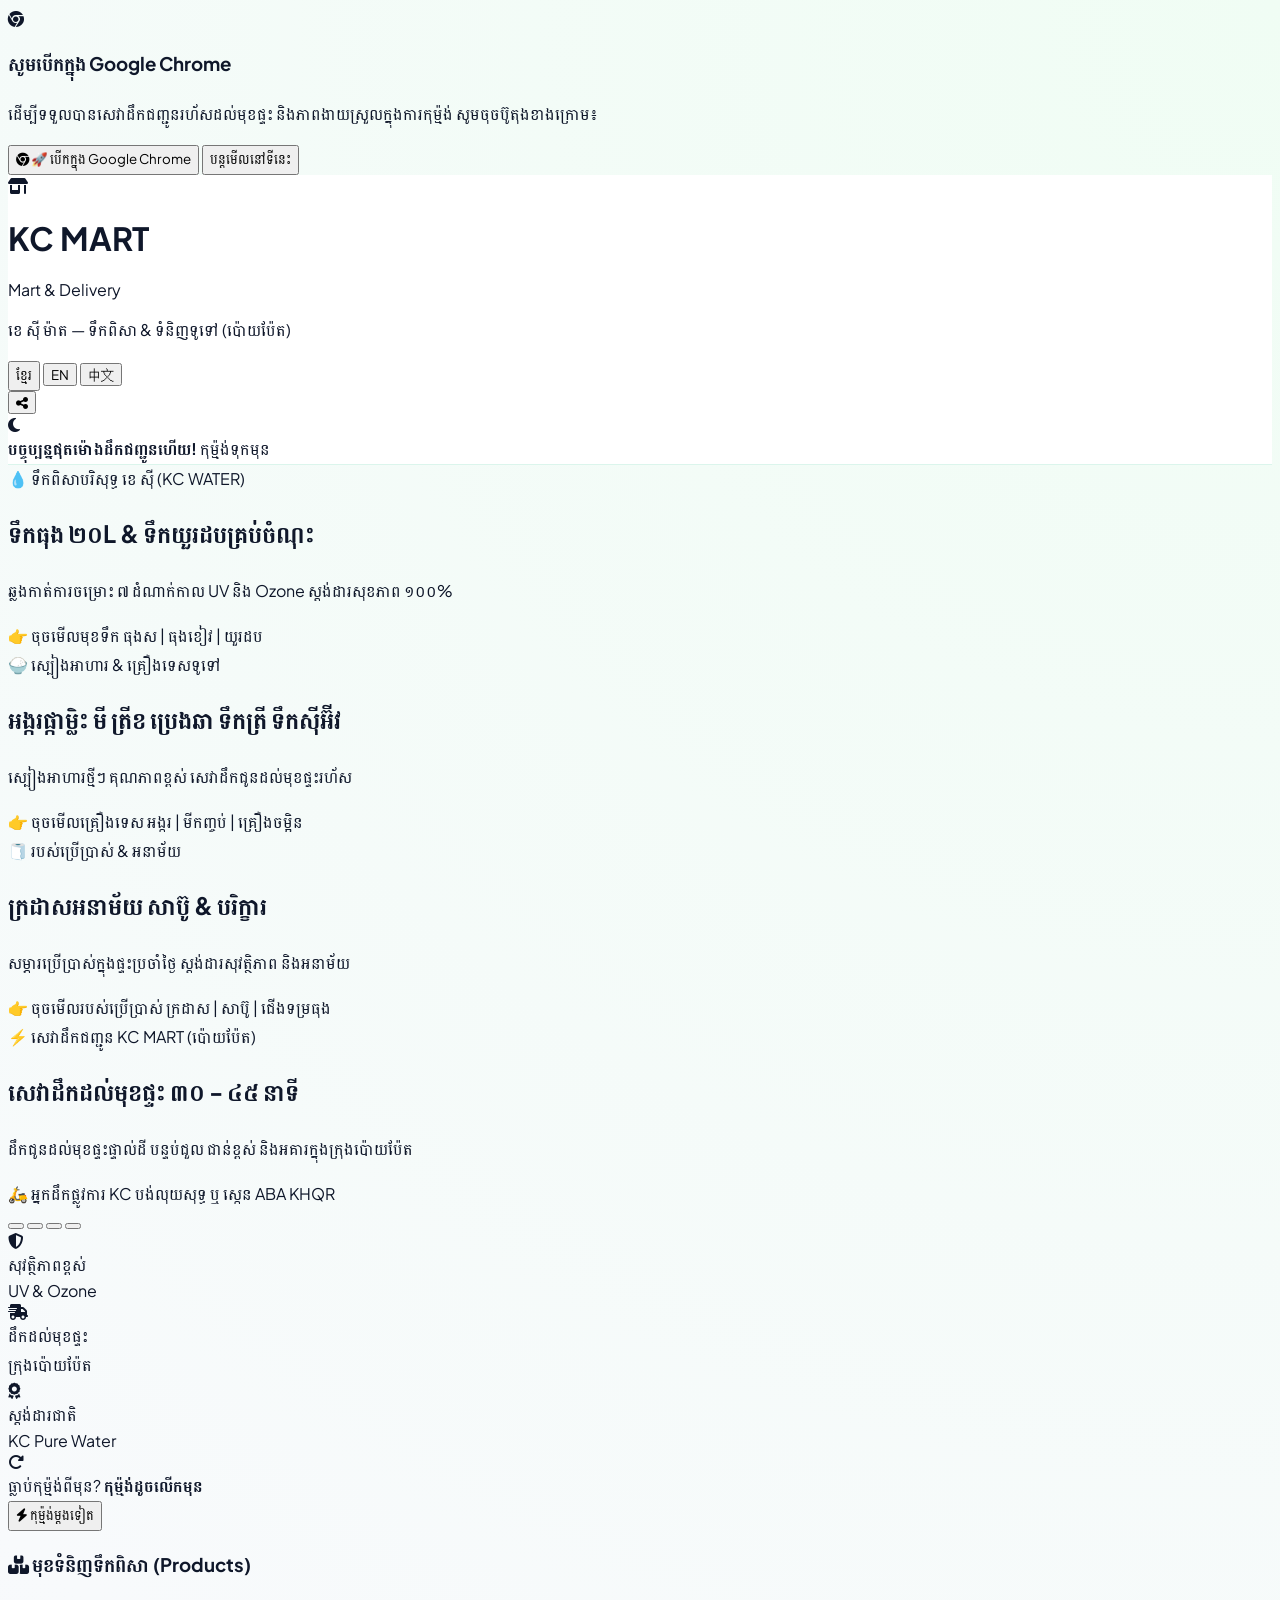
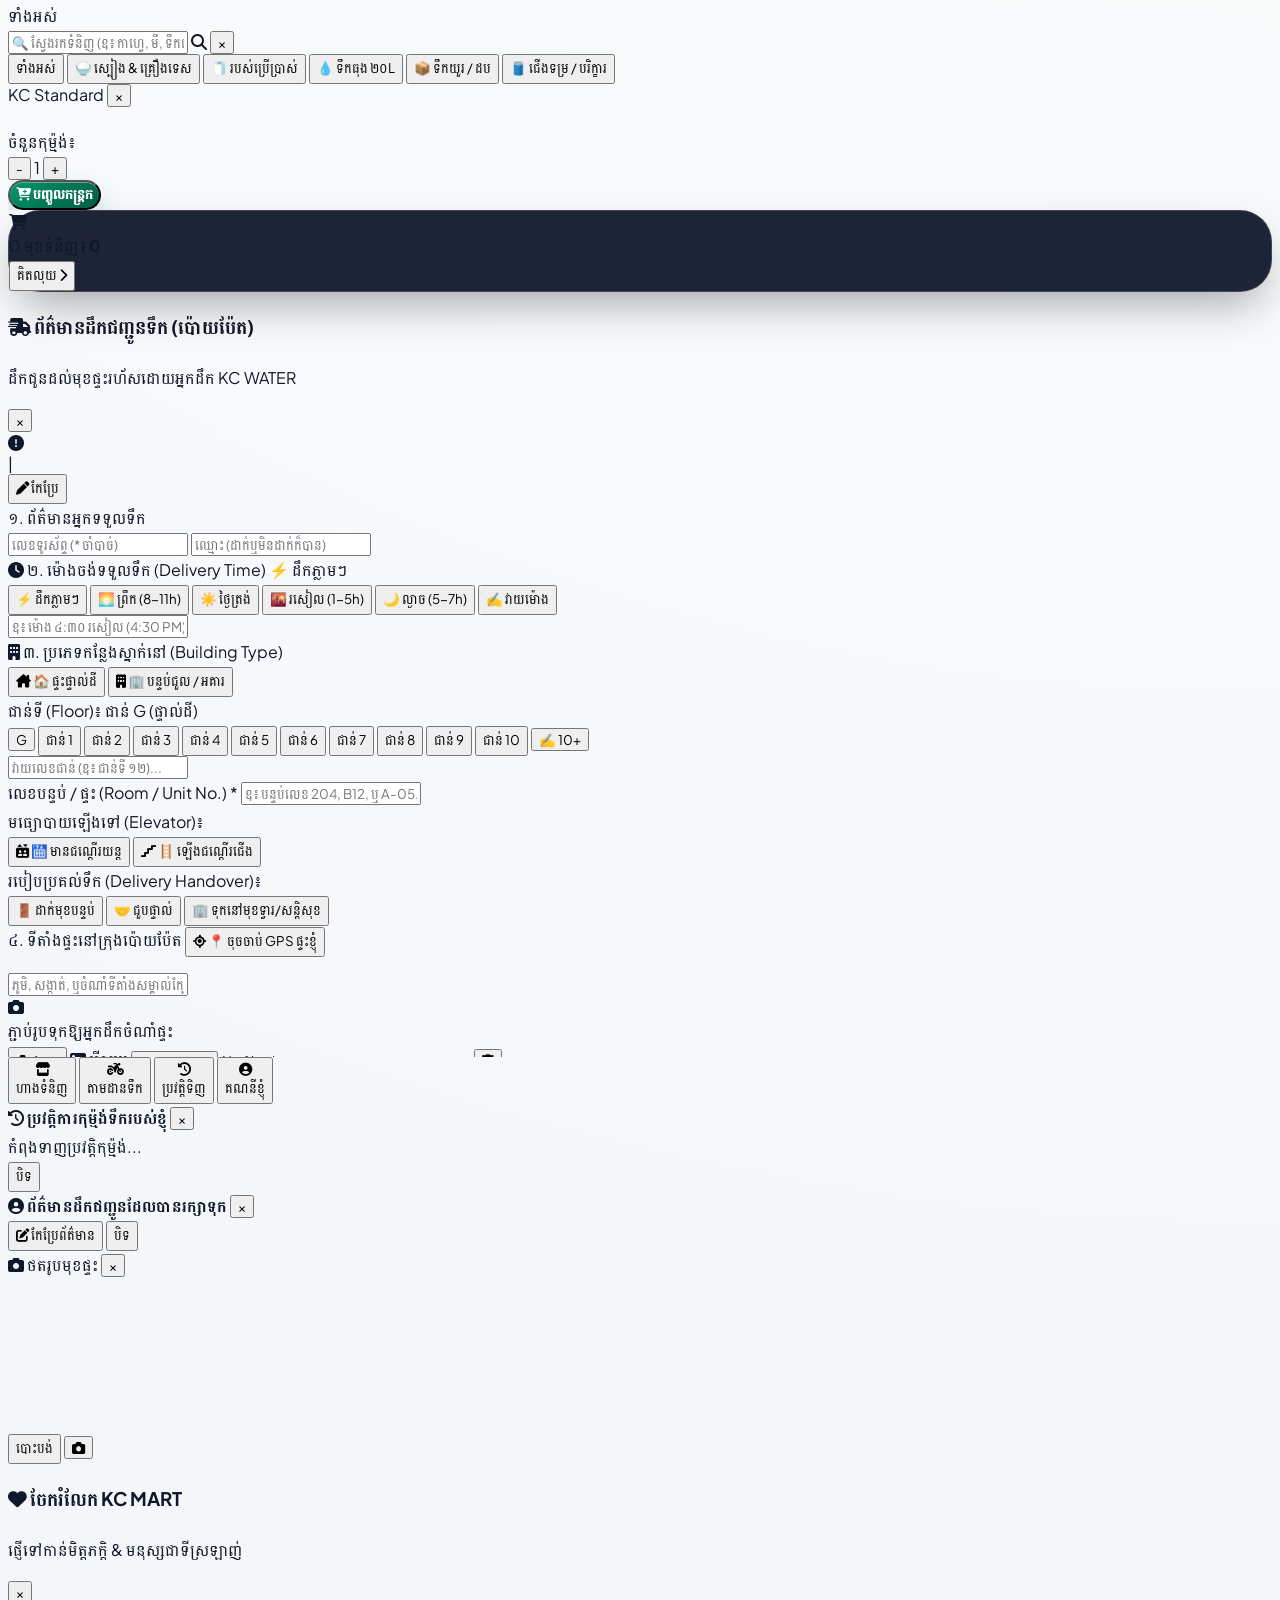
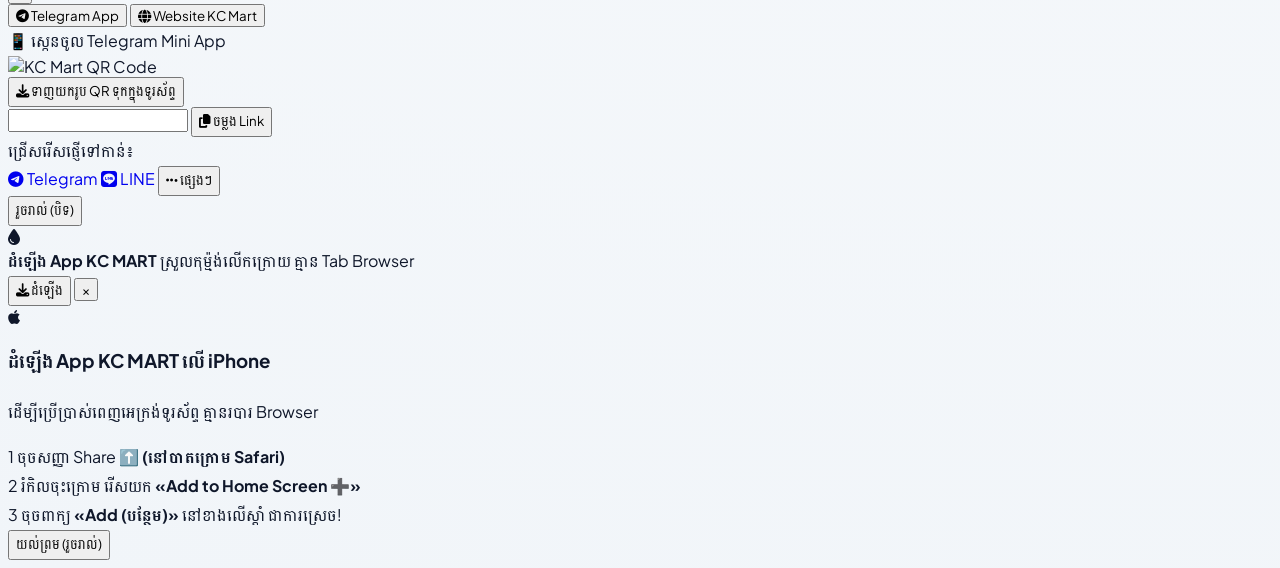
==== commit d2a3f557: "Refine customer input fields and error messages Updated input placeholders and error messages for cu" ====
--- a/index.html
+++ b/index.html
@@ -471,8 +471,8 @@
         <div class="space-y-1.5">
           <label class="font-black text-slate-700 uppercase tracking-wider block" id="coSectionUser">១. ព័ត៌មានអ្នកទទួលទឹក</label>
           <div class="grid grid-cols-2 gap-2">
-            <input type="text" id="inp_custName" oninput="autoSaveCustomerInput()" placeholder="ឈ្មោះអ្នកទទួល (*)" class="p-2.5 bg-slate-50 border border-slate-200 rounded-xl font-bold outline-none focus:bg-white focus:border-emerald-600">
-            <input type="tel" id="inp_custPhone" oninput="autoSaveCustomerInput()" placeholder="លេខទូរស័ព្ទ (*)" class="p-2.5 bg-slate-50 border border-slate-200 rounded-xl font-bold outline-none focus:bg-white focus:border-emerald-600">
+            <input type="tel" id="inp_custPhone" oninput="autoSaveCustomerInput()" placeholder="លេខទូរស័ព្ទ (* ចាំបាច់)" class="p-2.5 bg-white border-2 border-emerald-400 rounded-xl font-bold outline-none focus:border-emerald-600">
+            <input type="text" id="inp_custName" oninput="autoSaveCustomerInput()" placeholder="ឈ្មោះ (ដាក់ឬមិនដាក់ក៏បាន)" class="p-2.5 bg-slate-50 border border-slate-200 rounded-xl font-bold outline-none focus:bg-white focus:border-emerald-600">
           </div>
         </div>
 
@@ -860,8 +860,8 @@
         coHeading: "ព័ត៌មានដឹកជញ្ជូនទំនិញ (ប៉ោយប៉ែត)",
         coSub: "ដឹកជូនដល់មុខផ្ទះរហ័សដោយអ្នកដឹក KC MART",
         coSecUser: "១. ព័ត៌មានអ្នកទទួលទំនិញ",
-        phName: "ឈ្មោះអ្នកទទួល (*)",
-        phPhone: "លេខទូរស័ព្ទ (*)",
+        phName: "ឈ្មោះ (ដាក់ឬមិនដាក់ក៏បាន)",
+        phPhone: "លេខទូរស័ព្ទ (* ចាំបាច់)",
         coSecTime: "២. ម៉ោងចង់ទទួលទំនិញ (Delivery Time)",
         optTimeAsap: "⚡ ដឹកភ្លាមៗ (៣០-៤៥ នាទី)",
         optTimeSchedule: "⏰ កំណត់ម៉ោងដឹក",
@@ -893,7 +893,7 @@
         breakdownMinFreeHint: "កុម្ម៉ង់ចាប់ពី {min} ធុងឡើង ដឹក Free",
         breakdownPromoTag: "ប្រូម៉ូសិន",
         errName: "សូមបញ្ចូលឈ្មោះរបស់អ្នកទទួលទំនិញ!",
-        errPhone: "សូមបញ្ចូលលេខទូរស័ព្ទរបស់អ្នកទទួលទំនិញ!",
+        errPhone: "សូមបញ្ចូលលេខទូរស័ព្ទឱ្យបានត្រឹមត្រូវ (ចាប់ពី ៨ ខ្ទង់ឡើង)!",
         errAddress: "សូមចុចចាប់ GPS ឬវាយអាសយដ្ឋានផ្ទះរបស់អ្នក!",
         errEmptyCart: "កន្ត្រកទទេ! សូមជ្រើសរើសទំនិញជាមុនសិន។",
         trackTitle: "📦 ស្ថានភាពការកុម្ម៉ង់របស់អ្នក",
@@ -934,8 +934,8 @@
         coHeading: "Delivery Details (Poipet)",
         coSub: "Fast direct home delivery by KC MART couriers",
         coSecUser: "1. Customer Details",
-        phName: "Recipient Name (*)",
-        phPhone: "Phone Number (*)",
+        phName: "Your Name (Optional)",
+        phPhone: "Phone Number (* Required)",
         coSecTime: "2. Delivery Time Preference",
         optTimeAsap: "⚡ ASAP (30 - 45 mins)",
         optTimeSchedule: "⏰ Schedule Time",
@@ -967,7 +967,7 @@
         breakdownMinFreeHint: "Free delivery for {min}+ barrels",
         breakdownPromoTag: "Promotion",
         errName: "Please enter recipient name!",
-        errPhone: "Please enter recipient phone number!",
+        errPhone: "Please enter a valid phone number (at least 8 digits)!",
         errAddress: "Please pin GPS or enter your home address!",
         errEmptyCart: "Cart is empty! Please select items.",
         trackTitle: "📦 Your Order Status",
@@ -1008,8 +1008,8 @@
         coHeading: "配送与支付信息 (波贝)",
         coSub: "KC MART 专业送货员快速送达您的住处",
         coSecUser: "1. 收货人信息",
-        phName: "收货人姓名 (*)",
-        phPhone: "电话号码 (*)",
+        phName: "您的姓名 (选填)",
+        phPhone: "联系电话 (* 必填)",
         coSecTime: "2. 期望送达时间",
         optTimeAsap: "⚡ 尽快送达 (30-45分钟)",
         optTimeSchedule: "⏰ 预约时间",
@@ -1041,7 +1041,7 @@
         breakdownMinFreeHint: "满 {min} 桶起免配送费",
         breakdownPromoTag: "特惠活动",
         errName: "请输入收货人姓名！",
-        errPhone: "请输入收货人电话号码！",
+        errPhone: "请输入正确的电话号码 (至少8位数字)!",
         errAddress: "请定位GPS或输入您的送货地址！",
         errEmptyCart: "购物车为空！请先选购商品。",
         trackTitle: "📦 您的订单状态",
@@ -1226,8 +1226,8 @@
         if (p.photoUrl && typeof applyHousePhotoToUI === 'function') applyHousePhotoToUI(p.photoUrl);
 
         // បើមានឈ្មោះ និងលេខទូរស័ព្ទស្រាប់ ➔ បង្ហាញកាតបង្រួមតូចកុំឱ្យធ្លាក់វែងអន្លាយ
-        if (p.name && p.phone) {
-          document.getElementById('cProfName').innerText = p.name;
+        if (p.phone) {
+          document.getElementById('cProfName').innerText = p.name || 'ភ្ញៀវ (Guest)';
           document.getElementById('cProfPhone').innerText = p.phone;
           document.getElementById('cProfBuilding').innerText = getFormattedBuildingDetails();
           document.getElementById('cProfAddress').innerText = p.address || 'មិនមានចំណាំបន្ថែម';
@@ -1604,7 +1604,8 @@
         closedHint.innerText = d.closedHint.replace('{open}', storeOperatingConfig.openTime).replace('{close}', storeOperatingConfig.closeTime);
       }
 
-      // ៤. Refresh ទំនិញលើកាតាឡុក កន្ត្រក និងការគណនាប្រាក់ភ្លាមៗ
+      // ៤. Refresh ប្រភេទទំនិញ កាតាឡុក កន្ត្រក និងការគណនាប្រាក់ភ្លាមៗ
+      if (typeof renderCategoryChips === 'function') renderCategoryChips();
       if (typeof renderCatalogGrid === 'function') renderCatalogGrid();
       if (typeof recalcCartDock === 'function') recalcCartDock();
       if (typeof updateCheckoutCalculation === 'function') updateCheckoutCalculation();
@@ -1643,7 +1644,8 @@
         .order('sort_order', { ascending: true }),
       supabaseClient
         .from('settings')
-        .select('*')
+        .select('key, value')
+        .not('key', 'ilike', 'Telegram_%')
     ]);
 
     if (prodResult.error) throw prodResult.error;
@@ -1741,6 +1743,29 @@
       try {
         localStorage.setItem('kc_cached_catalog', JSON.stringify(STORE_CATALOG));
       } catch(se) {}
+      // 🔄 ផ្ទៀងផ្ទាត់តម្លៃ និងស្តុកក្នុងកន្ត្រកចាស់ឱ្យត្រូវតាមតម្លៃថ្មីក្នុង Database
+      if (cartItems && Object.keys(cartItems).length > 0) {
+        var cartUpdated = false;
+        for (var cId in cartItems) {
+          var liveP = STORE_CATALOG.find(function(x) { return x.id === String(cId); });
+          if (!liveP || (liveP.type === 'ទិញគេ' && liveP.stock <= 0)) {
+            delete cartItems[cId];
+            cartUpdated = true;
+          } else {
+            if (cartItems[cId].price !== liveP.price || cartItems[cId].raw_name !== liveP.raw_name) {
+              cartItems[cId].price = liveP.price;
+              cartItems[cId].raw_name = liveP.raw_name;
+              cartItems[cId].isBarrel20L = liveP.isBarrel20L || false;
+              cartUpdated = true;
+            }
+            if (liveP.type === 'ទិញគេ' && cartItems[cId].qty > liveP.stock) {
+              cartItems[cId].qty = liveP.stock;
+              cartUpdated = true;
+            }
+          }
+        }
+        if (cartUpdated && typeof recalcCartDock === 'function') recalcCartDock();
+      }
 
       if (typeof renderCategoryChips === 'function') renderCategoryChips();
       renderCatalogGrid('ALL');
@@ -2636,16 +2661,15 @@
       var timeDetail = typeof getFormattedTimeDetails === 'function' ? getFormattedTimeDetails() : '⚡ ដឹកភ្លាមៗ';
       var floorDetail = typeof getFormattedBuildingDetails === 'function' ? getFormattedBuildingDetails() : '🏠 ផ្ទះផ្ទាល់ដី';
 
-      if (!name) {
-        showInAppError(d.errName);
-        if (nameInp) nameInp.focus();
-        return;
-      }
-
-      if (!phone) {
+      var rawPhoneDigits = phone.replace(/[^0-9]/g, '');
+      if (!phone || rawPhoneDigits.length < 8) {
         showInAppError(d.errPhone);
         if (phoneInp) phoneInp.focus();
         return;
+      }
+
+      if (!name) {
+        name = 'ភ្ញៀវ (' + phone + ')';
       }
 
       // រៀបចំទំនិញ
@@ -2993,11 +3017,12 @@
 async function checkActiveOrderLiveStatus() {
   var orderId = currentTrackingOrderId || localStorage.getItem('kc_active_order_id');
   var cardBox = document.getElementById('activeOrderCardBox');
+  var trackBadge = document.getElementById('bnavTrackBadge');
   if (!orderId || !cardBox) {
     if (cardBox) cardBox.classList.add('hidden');
+    if (trackBadge) trackBadge.classList.add('hidden');
     return;
   }
-
   // ភ្ជាប់ Realtime Listener (ភ្ជាប់តែម្តងគត់)
   subscribeOrderRealtime(orderId);
 
@@ -3183,7 +3208,7 @@
       '</div>' +
 
       (isPending ? 
-      '<button type="button" onclick="cancelCustomerActiveOrder(\'' + orderId + '\')" class="w-full mt-2 py-2 bg-red-50 hover:bg-red-100 text-red-700 font-bold text-xs rounded-xl border border-red-200 transition active:scale-95 flex items-center justify-center gap-1.5">' +
+      '<button type="button" onclick="cancelCustomerActiveOrder(\'' + orderId + '\', this)" class="w-full mt-2 py-2 bg-red-50 hover:bg-red-100 text-red-700 font-bold text-xs rounded-xl border border-red-200 transition active:scale-95 flex items-center justify-center gap-1.5">' +
         '<i class="fas fa-circle-xmark"></i> បោះបង់ការកុម្ម៉ង់នេះ' +
       '</button>' : '') +
 
@@ -3193,6 +3218,7 @@
       '</div>' +
     '</div>';
 
+   if (trackBadge) trackBadge.classList.remove('hidden');
     cardBox.classList.remove('hidden');
   } catch(e) {
     console.warn("Tracking load error:", e);
@@ -3266,7 +3292,7 @@
 
     // បើគ្មានក្នុង Memory ស្រាប់ ទើបបាញ់ទៅទាញពី Supabase
     if (!sMap || Object.keys(sMap).length === 0) {
-      const { data: settings } = await supabaseClient.from('settings').select('*');
+      const { data: settings } = await supabaseClient.from('settings').select('key, value').not('key', 'ilike', 'Telegram_%');
       if (!settings) return;
       sMap = {};
       settings.forEach(r => { sMap[r.key] = r.value; });
@@ -3290,11 +3316,6 @@
         }
       } catch(e) {}
     }
-
-    // 🔔 ៣. ទាញយក Telegram Bot Settings សម្រាប់ទទួលដំណឹងពេលភ្ញៀវ Cancel Order
-    if (sMap['Telegram_Token']) telegramSettings.token = sMap['Telegram_Token'].trim();
-    if (sMap['Telegram_ChatID']) telegramSettings.chatId = sMap['Telegram_ChatID'].trim();
-    if (sMap['Telegram_Alert_Status']) telegramSettings.status = sMap['Telegram_Alert_Status'].toUpperCase();
 
     // 🔗 ៣.១ ទាញយក QR Code ចែករំលែកទាំង ២ (Telegram Mini App & Website KC Mart)
     if (sMap['Store_Share_QR_TG']) storeShareQrTgBase64 = sMap['Store_Share_QR_TG'].trim();
@@ -3462,6 +3483,13 @@
   if (typeof totalPromoSlides !== 'undefined') {
     totalPromoSlides = totalCount;
   }
+  currentPromoIndex = 0;
+  if (typeof updatePromoSlideUI === 'function') updatePromoSlideUI();
+  if (totalCount <= 1 && promoSliderTimer) {
+    clearInterval(promoSliderTimer);
+  } else if (totalCount > 1 && typeof resetPromoSliderTimer === 'function') {
+    resetPromoSliderTimer();
+  }
   var dotsContainer = track.parentElement.querySelector('.absolute.bottom-2\\.5');
   if (dotsContainer) {
     if (totalCount <= 1) {
@@ -3510,11 +3538,52 @@
       try {
         var rawSaved = localStorage.getItem('kc_last_order_items');
         if (!rawSaved) return;
-        cartItems = JSON.parse(rawSaved);
+        var parsed = JSON.parse(rawSaved);
+        var verifiedCart = {};
+        var skippedNames = [];
+
+        for (var k in parsed) {
+          var savedItem = parsed[k];
+          if (!savedItem || savedItem.qty <= 0) continue;
+
+          // ផ្ទៀងផ្ទាត់ជាមួយទំនិញ ស្តុក និងតម្លៃបច្ចុប្បន្នក្នុង STORE_CATALOG
+          var liveProd = STORE_CATALOG.find(function(p) { return p.id === String(k); });
+          if (!liveProd) {
+            skippedNames.push(savedItem.raw_name || k);
+            continue;
+          }
+          if (liveProd.type === 'ទិញគេ' && parseFloat(liveProd.stock || 0) <= 0) {
+            skippedNames.push(liveProd.raw_name);
+            continue;
+          }
+
+          var validQty = savedItem.qty;
+          if (liveProd.type === 'ទិញគេ' && validQty > parseFloat(liveProd.stock || 0)) {
+            validQty = parseFloat(liveProd.stock || 0);
+          }
+
+          verifiedCart[liveProd.id] = {
+            raw_name: liveProd.raw_name,
+            price: liveProd.price,
+            qty: validQty,
+            isBarrel20L: liveProd.isBarrel20L || false
+          };
+        }
+
+        if (Object.keys(verifiedCart).length === 0) {
+          showStoreToast("អភ័យទោស! ទំនិញពីលើកមុនអស់ស្តុក ឬលែងមានដាក់លក់ហើយ។", "warning");
+          return;
+        }
+
+        cartItems = verifiedCart;
         renderCatalogGrid();
         recalcCartDock();
         openCheckoutModal();
         confetti({ particleCount: 80, spread: 60, origin: { y: 0.7 } });
+
+        if (skippedNames.length > 0) {
+          showStoreToast("ទំនិញខ្លះអស់ស្តុកត្រូវបានដកចេញ៖ " + skippedNames.join(", "), "warning");
+        }
       } catch(e) {}
     }
 
@@ -3595,7 +3664,9 @@
       await loadStoreOnlineProducts();
       await loadStoreSettingsFromSupabase();
       
-      changeAppLanguage('km');
+      var savedLang = 'km';
+      try { savedLang = localStorage.getItem('kc_preferred_lang') || 'km'; } catch(e) {}
+      changeAppLanguage(savedLang);
       checkQuickReorderAvailability();
       checkActiveOrderLiveStatus();
       trackingPollTimer = setInterval(checkActiveOrderLiveStatus, 10000);
@@ -3660,16 +3731,25 @@
       if (modal) modal.classList.add('hidden');
     }
 
-    // 📸 ៣. ចុចប៊ូតុងថតយកភ្លាមៗ
+    // 📸 ៣. ចុចប៊ូតុងថតយកភ្លាមៗ (រក្សាទ្រង់ទ្រាយរូបភាពស្អាតតាមទូរស័ព្ទ)
     function captureLivePhoto() {
       var video = document.getElementById('liveCameraVideo');
       if (!video) return;
 
+      var vw = video.videoWidth || 640;
+      var vh = video.videoHeight || 480;
+      var maxDim = 800;
+      var w = vw, h = vh;
+      if (w > maxDim || h > maxDim) {
+        if (w > h) { h = Math.round((h * maxDim) / w); w = maxDim; }
+        else { w = Math.round((w * maxDim) / h); h = maxDim; }
+      }
+
       var canvas = document.createElement('canvas');
-      canvas.width = 600;
-      canvas.height = 450;
+      canvas.width = w;
+      canvas.height = h;
       var ctx = canvas.getContext('2d');
-      ctx.drawImage(video, 0, 0, 600, 450);
+      ctx.drawImage(video, 0, 0, w, h);
 
       var base64 = canvas.toDataURL('image/jpeg', 0.7);
       applyHousePhotoToUI(base64);
@@ -3904,8 +3984,8 @@
    // ❌ ៤. មុខងារបោះបង់ការកុម្ម៉ង់របស់ភ្ញៀវ (2-Step In-App Confirm - គ្មាន window.confirm មិនគាំងទូរស័ព្ទ)
 var cancelOrderConfirmState = {};
 
-async function cancelCustomerActiveOrder(orderId) {
-  var btn = event ? event.target.closest('button') : null;
+async function cancelCustomerActiveOrder(orderId, btnEl) {
+  var btn = btnEl || (typeof event !== 'undefined' && event && event.target ? event.target.closest('button') : null);
 
   // 🛡️ ជំហានទី ១៖ ចុចលើកទី ១ ➔ ប្តូរពណ៌ប៊ូតុងសួរភ្ញៀវសិន (ជំនួស window.confirm ការពារកុំឱ្យគាំង Telegram)
   if (!cancelOrderConfirmState[orderId]) {
@@ -3954,19 +4034,11 @@
 
     showStoreToast("ការកុម្ម៉ង់ត្រូវបានបោះបង់ជោគជ័យ!", "info");
 
-    // ផ្ញើសារ Telegram ជូនដំណឹងទៅរោងចក្រ (តាមម៉ោងកម្ពុជា)
+    // 🔔 ផ្ញើ Telegram Alert តាមប្រព័ន្ធសុវត្ថិភាព Database (លែងបែកធ្លាយ Token 100%)
     try {
-      if (telegramSettings && telegramSettings.token && telegramSettings.chatId) {
-        var timeKhNow = new Date().toLocaleTimeString('km-KH', { timeZone: 'Asia/Phnom_Penh' });
-        var msg = "🔔 <b>[KC WATER - ភ្ញៀវបានបោះបង់ការកុម្ម៉ង់ដោយខ្លួនឯង]</b>\n\n" +
-                  "🆔 <b>កូដ៖</b> <code>" + orderId + "</code>\n" +
-                  "🕒 <b>ម៉ោង៖</b> " + timeKhNow;
-        fetch("https://api.telegram.org/bot" + telegramSettings.token + "/sendMessage", {
-          method: "POST",
-          headers: { "Content-Type": "application/json" },
-          body: JSON.stringify({ chat_id: telegramSettings.chatId, text: msg, parse_mode: "HTML" })
-        }).catch(function(){});
-      }
+      await supabaseClient.rpc('send_cancel_telegram_alert', {
+        p_order_id: orderId
+      });
     } catch(tgE) {}
 
   } catch(err) {
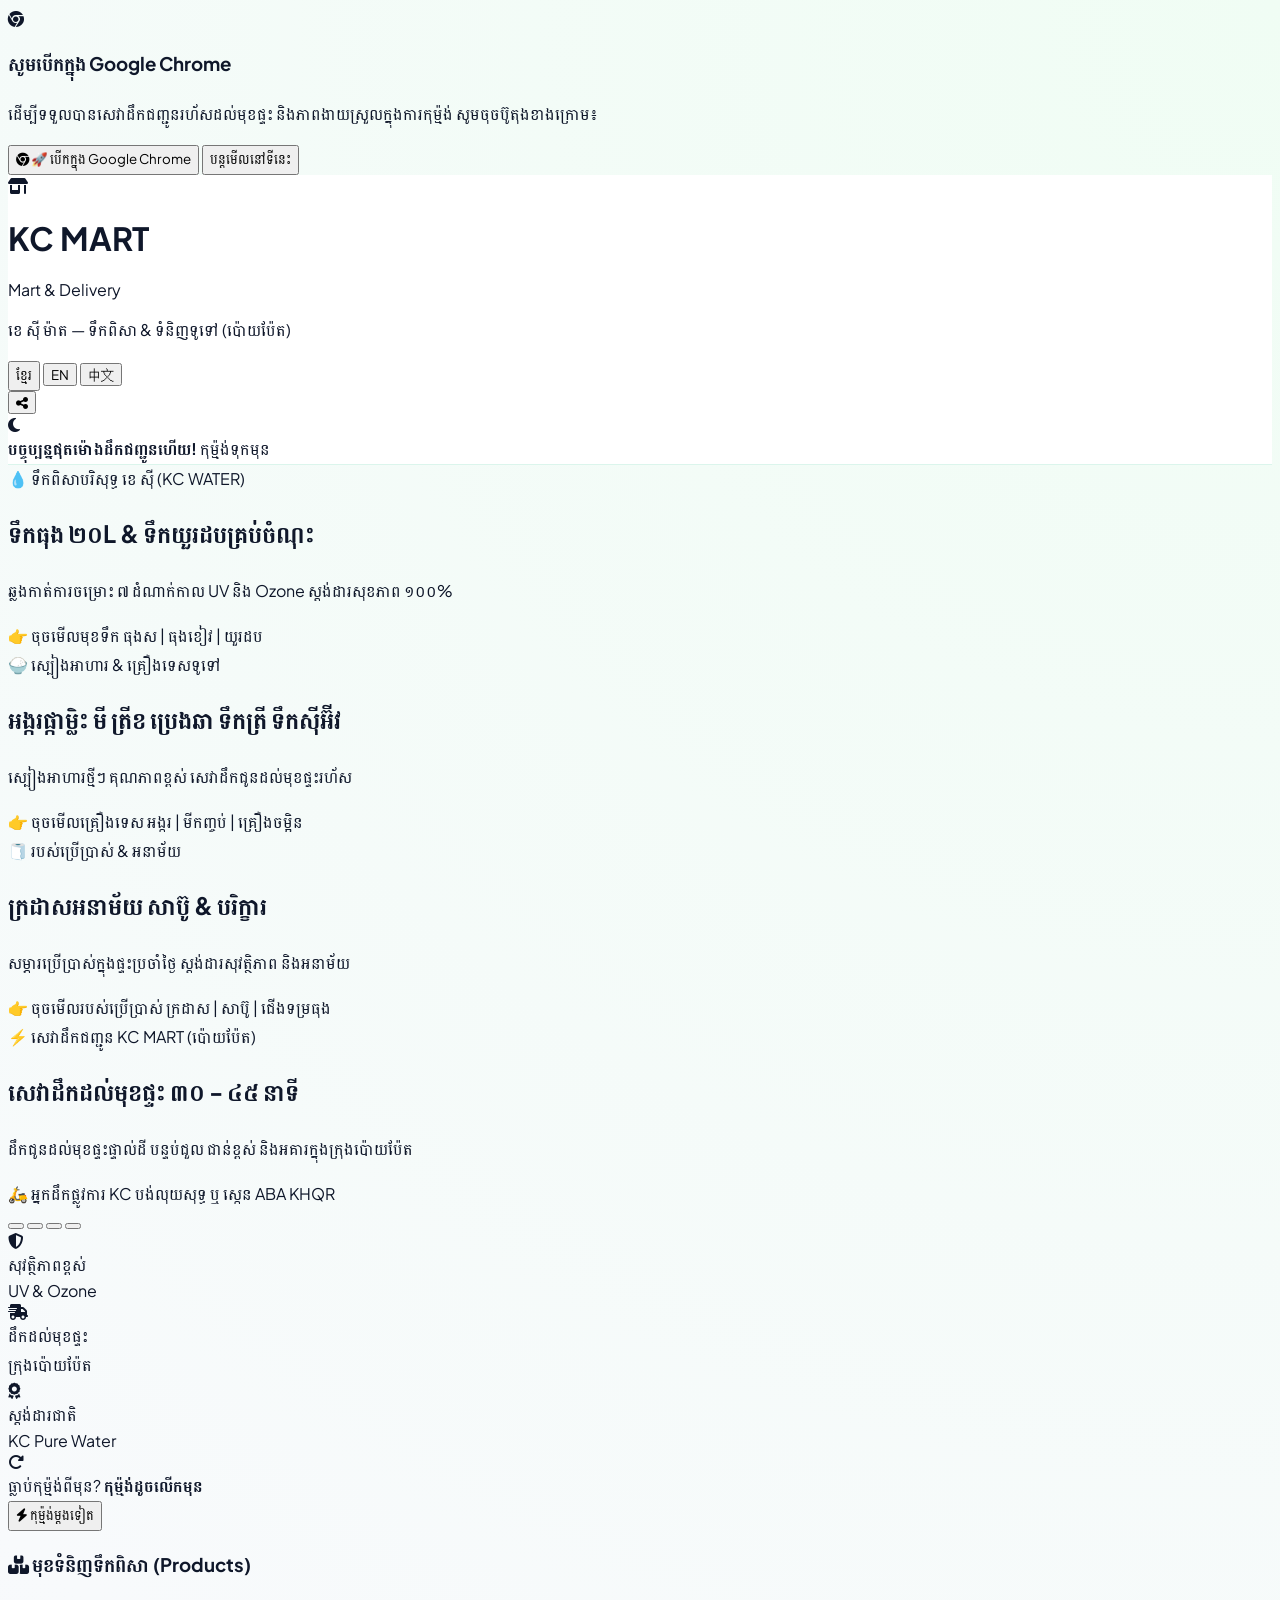
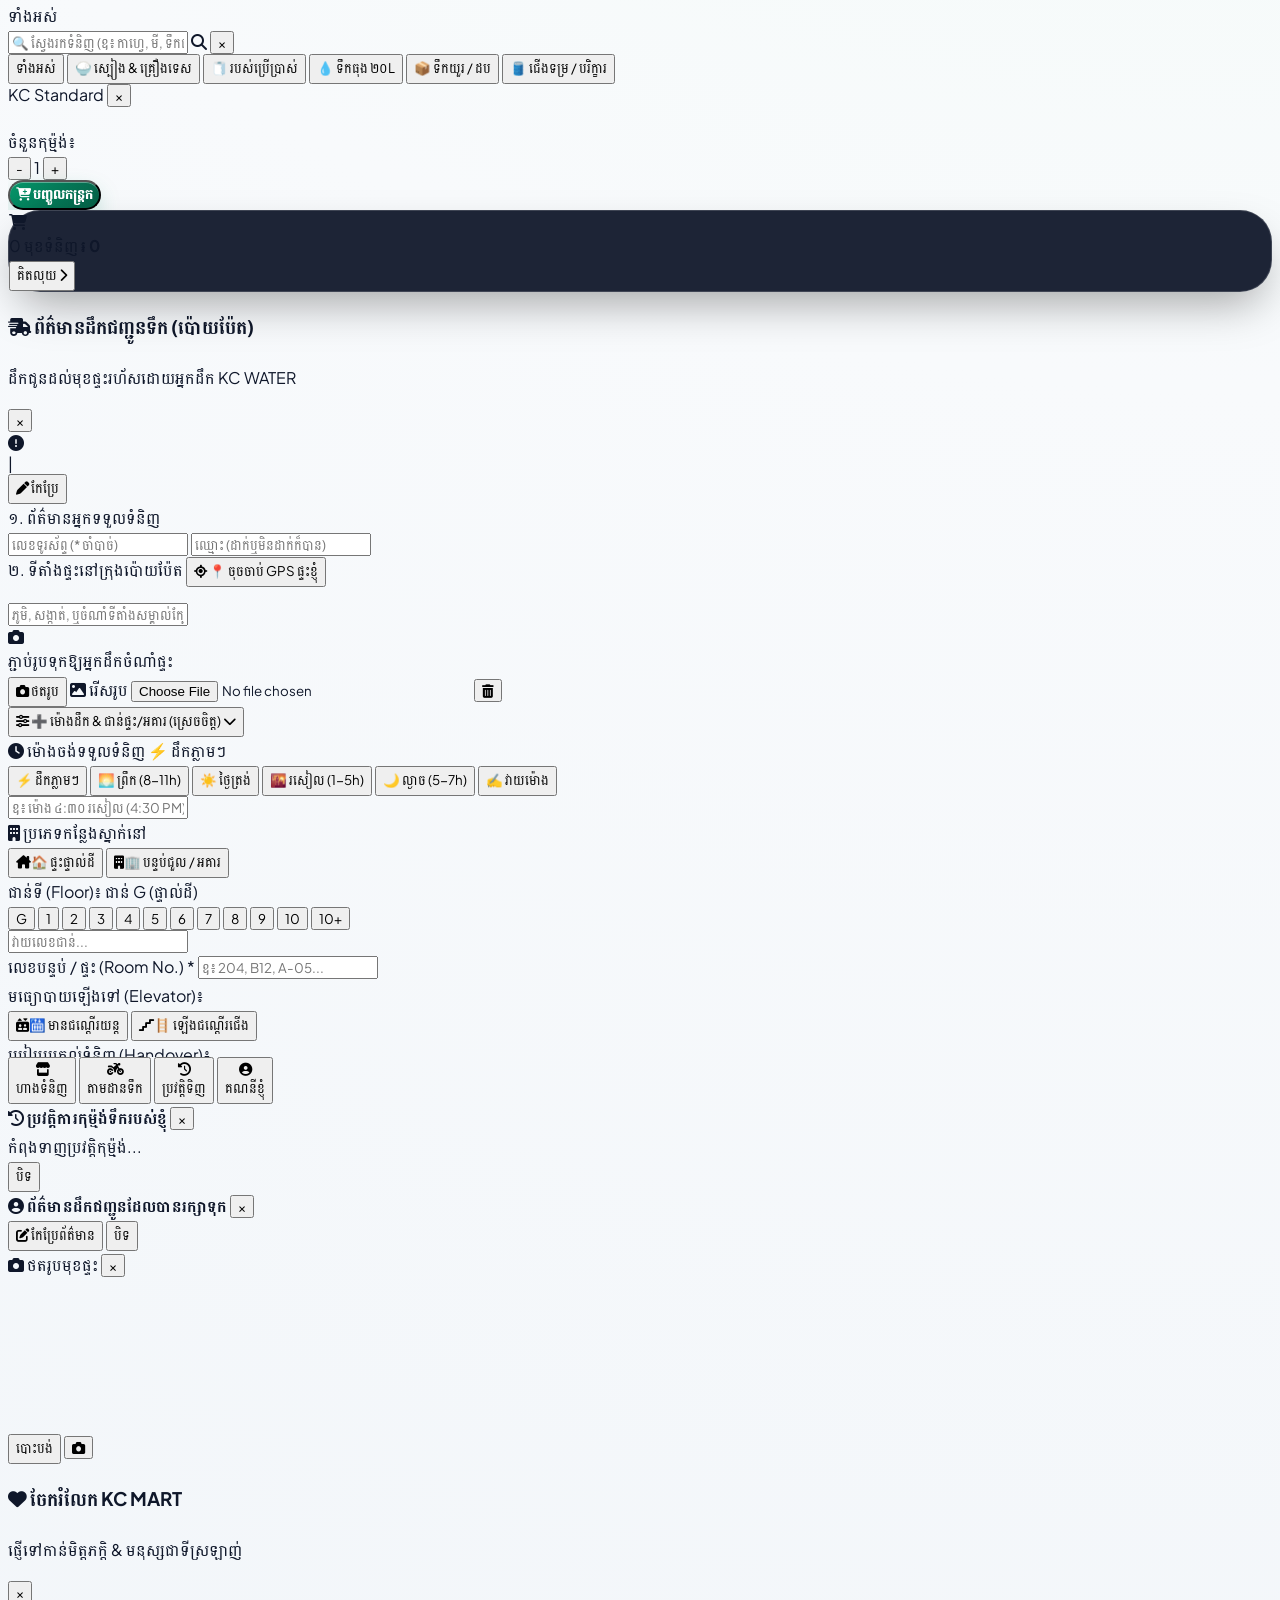
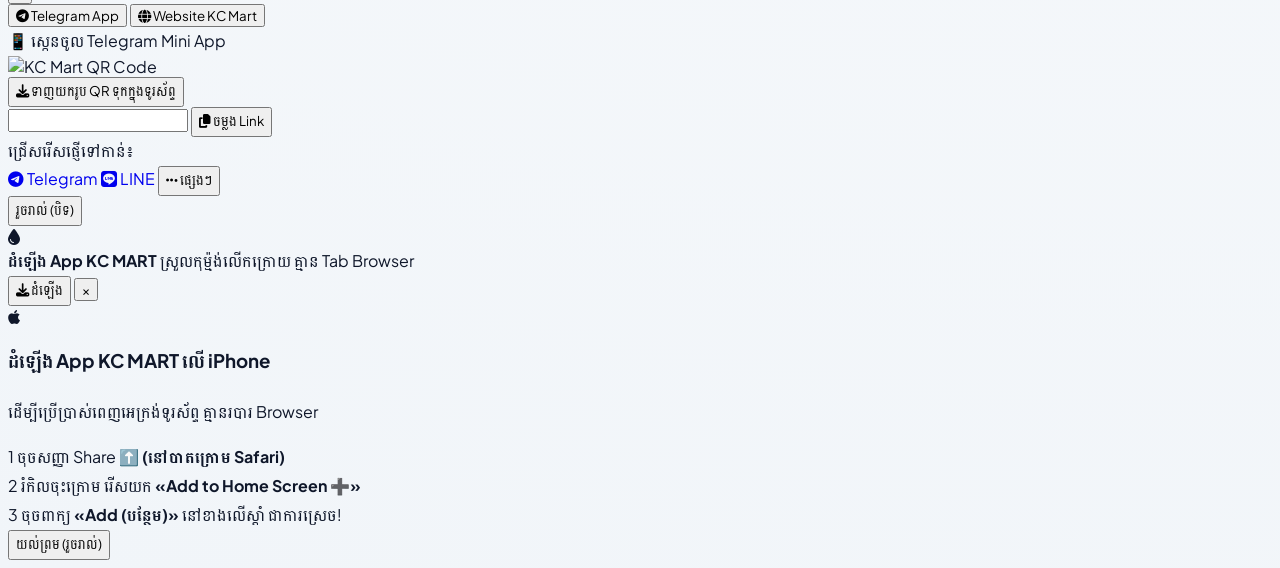
==== commit 5309bbb0: "Update print statement from 'Hello' to 'Goodbye'" ====
--- a/index.html
+++ b/index.html
@@ -469,142 +469,16 @@
       <div id="fullCheckoutFormSection" class="space-y-3">
         <!-- ១. ព័ត៌មានអ្នកទទួល -->
         <div class="space-y-1.5">
-          <label class="font-black text-slate-700 uppercase tracking-wider block" id="coSectionUser">១. ព័ត៌មានអ្នកទទួលទឹក</label>
+          <label class="font-black text-slate-700 uppercase tracking-wider block" id="coSectionUser">១. ព័ត៌មានអ្នកទទួលទំនិញ</label>
           <div class="grid grid-cols-2 gap-2">
             <input type="tel" id="inp_custPhone" oninput="autoSaveCustomerInput()" placeholder="លេខទូរស័ព្ទ (* ចាំបាច់)" class="p-2.5 bg-white border-2 border-emerald-400 rounded-xl font-bold outline-none focus:border-emerald-600">
             <input type="text" id="inp_custName" oninput="autoSaveCustomerInput()" placeholder="ឈ្មោះ (ដាក់ឬមិនដាក់ក៏បាន)" class="p-2.5 bg-slate-50 border border-slate-200 rounded-xl font-bold outline-none focus:bg-white focus:border-emerald-600">
           </div>
         </div>
 
-        <!-- ២. ម៉ោងចង់ទទួលទឹក (DELIVERY TIME VISUAL CHIPS) -->
-        <div class="space-y-2">
-          <div class="flex justify-between items-center">
-            <label class="font-black text-slate-800 uppercase tracking-wider block text-xs" id="coSectionTime">
-              <i class="fas fa-clock text-emerald-600 mr-1"></i> ២. ម៉ោងចង់ទទួលទឹក (Delivery Time)
-            </label>
-            <span id="selectedTimeSlotBadge" class="text-[10px] font-black text-emerald-800 bg-emerald-100 px-2 py-0.5 rounded-full border border-emerald-300">⚡ ដឹកភ្លាមៗ</span>
-          </div>
-
-          <!-- ប៊ូតុង Chips រើសម៉ោងរហ័ស -->
-          <div class="grid grid-cols-3 gap-1.5 text-[11px] font-bold">
-            <button type="button" onclick="selectTimeSlotChip('ASAP', this)" class="time-chip py-2 px-1.5 rounded-xl border-2 border-emerald-600 bg-emerald-700 text-white shadow-2xs active:scale-95 transition">
-              ⚡ ដឹកភ្លាមៗ
-            </button>
-            <button type="button" onclick="selectTimeSlotChip('ព្រឹក (08:00 - 11:30)', this)" class="time-chip py-2 px-1.5 rounded-xl border-2 border-slate-200 bg-white text-slate-700 active:scale-95 transition">
-              🌅 ព្រឹក (8-11h)
-            </button>
-            <button type="button" onclick="selectTimeSlotChip('ថ្ងៃត្រង់ (11:30 - 13:30)', this)" class="time-chip py-2 px-1.5 rounded-xl border-2 border-slate-200 bg-white text-slate-700 active:scale-95 transition">
-              ☀️ ថ្ងៃត្រង់
-            </button>
-            <button type="button" onclick="selectTimeSlotChip('រសៀល (13:30 - 17:30)', this)" class="time-chip py-2 px-1.5 rounded-xl border-2 border-slate-200 bg-white text-slate-700 active:scale-95 transition">
-              🌇 រសៀល (1-5h)
-            </button>
-            <button type="button" onclick="selectTimeSlotChip('ល្ងាច (17:30 - 19:30)', this)" class="time-chip py-2 px-1.5 rounded-xl border-2 border-slate-200 bg-white text-slate-700 active:scale-95 transition">
-              🌙 ល្ងាច (5-7h)
-            </button>
-            <button type="button" onclick="selectTimeSlotChip('CUSTOM', this)" class="time-chip py-2 px-1.5 rounded-xl border-2 border-slate-200 bg-white text-slate-700 active:scale-95 transition">
-              ✍️ វាយម៉ោង
-            </button>
-          </div>
-
-          <input type="hidden" id="inp_selectedTimeSlotValue" value="ASAP">
-
-          <!-- ប្រអប់វាយម៉ោងដោយដៃពេលរើស Custom -->
-          <div id="customTimeManualInputRow" class="hidden pt-1">
-            <input type="text" id="inp_customTimeManual" oninput="autoSaveCustomerInput()" placeholder="ឧ៖ ម៉ោង ៤:៣០ រសៀល (4:30 PM)..." class="w-full p-2.5 bg-slate-50 border-2 border-emerald-300 rounded-xl font-bold text-xs outline-none focus:bg-white">
-          </div>
-        </div>
-
-        <!-- ៣. ប្រភេទកន្លែងស្នាក់នៅ (BUILDING, FLOOR & ELEVATOR CHIPS) -->
-        <div class="space-y-2">
-          <label class="font-black text-slate-800 uppercase tracking-wider block text-xs" id="coSectionBuilding">
-            <i class="fas fa-building text-blue-600 mr-1"></i> ៣. ប្រភេទកន្លែងស្នាក់នៅ (Building Type)
-          </label>
-
-          <!-- ជ្រើសរើស៖ ផ្ទះផ្ទាល់ដី vs បន្ទប់ជួល/អគារ -->
-          <div class="grid grid-cols-2 gap-2 text-xs font-bold">
-            <button type="button" onclick="selectBuildingTypeChip('HOUSE', this)" id="bldChip_HOUSE" class="bld-chip py-2.5 px-3 rounded-xl border-2 border-blue-600 bg-blue-50 text-blue-950 flex items-center justify-center gap-1.5 active:scale-95 transition">
-              <i class="fas fa-house-chimney text-blue-600 text-sm"></i>
-              <span>🏠 ផ្ទះផ្ទាល់ដី</span>
-            </button>
-            <button type="button" onclick="selectBuildingTypeChip('CONDO', this)" id="bldChip_CONDO" class="bld-chip py-2.5 px-3 rounded-xl border-2 border-slate-200 bg-white text-slate-700 flex items-center justify-center gap-1.5 active:scale-95 transition">
-              <i class="fas fa-building text-slate-500 text-sm"></i>
-              <span>🏢 បន្ទប់ជួល / អគារ</span>
-            </button>
-          </div>
-
-          <!-- 🏢 ផ្ទាំងលម្អិតអគារ (បង្ហាញស្វ័យប្រវត្តិតែពេលរើស "បន្ទប់ជួល/អគារ") -->
-          <div id="buildingAdvancedDetailsBox" class="hidden p-3 bg-gradient-to-br from-blue-50/70 to-slate-50 rounded-2xl border-2 border-blue-200 space-y-2.5">
-            
-            <!-- ក. ជម្រើសជាន់ Floor Chips (រំកិល Scroll បានពី G ដល់ 10+) -->
-            <div>
-              <div class="flex justify-between items-center mb-1">
-                <span class="text-[10px] font-black text-slate-600 uppercase">ជាន់ទី (Floor)៖</span>
-                <span id="selectedFloorDisplayBadge" class="text-[10px] font-black text-blue-800 bg-blue-100 px-2 py-0.2 rounded-full">ជាន់ G (ផ្ទាល់ដី)</span>
-              </div>
-              <div class="flex gap-1.5 overflow-x-auto pb-1 no-scrollbar text-xs font-bold">
-                <button type="button" onclick="selectFloorChip('G', this)" class="floor-chip px-3 py-1.5 rounded-xl border-2 border-blue-600 bg-blue-600 text-white shadow-2xs shrink-0">G</button>
-                <button type="button" onclick="selectFloorChip('1', this)" class="floor-chip px-3 py-1.5 rounded-xl border-2 border-slate-200 bg-white text-slate-700 shrink-0">ជាន់ 1</button>
-                <button type="button" onclick="selectFloorChip('2', this)" class="floor-chip px-3 py-1.5 rounded-xl border-2 border-slate-200 bg-white text-slate-700 shrink-0">ជាន់ 2</button>
-                <button type="button" onclick="selectFloorChip('3', this)" class="floor-chip px-3 py-1.5 rounded-xl border-2 border-slate-200 bg-white text-slate-700 shrink-0">ជាន់ 3</button>
-                <button type="button" onclick="selectFloorChip('4', this)" class="floor-chip px-3 py-1.5 rounded-xl border-2 border-slate-200 bg-white text-slate-700 shrink-0">ជាន់ 4</button>
-                <button type="button" onclick="selectFloorChip('5', this)" class="floor-chip px-3 py-1.5 rounded-xl border-2 border-slate-200 bg-white text-slate-700 shrink-0">ជាន់ 5</button>
-                <button type="button" onclick="selectFloorChip('6', this)" class="floor-chip px-3 py-1.5 rounded-xl border-2 border-slate-200 bg-white text-slate-700 shrink-0">ជាន់ 6</button>
-                <button type="button" onclick="selectFloorChip('7', this)" class="floor-chip px-3 py-1.5 rounded-xl border-2 border-slate-200 bg-white text-slate-700 shrink-0">ជាន់ 7</button>
-                <button type="button" onclick="selectFloorChip('8', this)" class="floor-chip px-3 py-1.5 rounded-xl border-2 border-slate-200 bg-white text-slate-700 shrink-0">ជាន់ 8</button>
-                <button type="button" onclick="selectFloorChip('9', this)" class="floor-chip px-3 py-1.5 rounded-xl border-2 border-slate-200 bg-white text-slate-700 shrink-0">ជាន់ 9</button>
-                <button type="button" onclick="selectFloorChip('10', this)" class="floor-chip px-3 py-1.5 rounded-xl border-2 border-slate-200 bg-white text-slate-700 shrink-0">ជាន់ 10</button>
-                <button type="button" onclick="selectFloorChip('OTHER', this)" class="floor-chip px-3 py-1.5 rounded-xl border-2 border-slate-200 bg-white text-slate-700 shrink-0">✍️ 10+</button>
-              </div>
-              <div id="customFloorInputRow" class="hidden pt-1">
-                <input type="text" id="inp_customFloorManual" oninput="onCustomFloorInput(this.value)" placeholder="វាយលេខជាន់ (ឧ៖ ជាន់ទី ១២)..." class="w-full p-2 bg-white border border-blue-300 rounded-xl font-bold text-xs outline-none">
-              </div>
-            </div>
-
-            <!-- ខ. លេខបន្ទប់ (Room No.) -->
-            <div>
-              <label class="text-[10px] font-black text-slate-600 uppercase block mb-1">លេខបន្ទប់ / ផ្ទះ (Room / Unit No.) *</label>
-              <input type="text" id="inp_bldRoomNo" oninput="autoSaveCustomerInput()" placeholder="ឧ៖ បន្ទប់លេខ 204, B12, ឬ A-05..." class="w-full p-2.5 bg-white border border-slate-300 focus:border-blue-500 rounded-xl font-bold text-xs outline-none">
-            </div>
-
-            <!-- គ. ជណ្តើរយន្ត vs ជណ្តើរជើង (Elevator Chips) -->
-            <div>
-              <span class="text-[10px] font-black text-slate-600 uppercase block mb-1">មធ្យោបាយឡើងទៅ (Elevator)៖</span>
-              <div class="grid grid-cols-2 gap-2 text-xs font-bold">
-                <button type="button" onclick="selectElevatorChip('YES', this)" id="elevChip_YES" class="elev-chip py-2 px-2.5 rounded-xl border-2 border-blue-600 bg-blue-600 text-white flex items-center justify-center gap-1 active:scale-95 transition">
-                  <i class="fas fa-elevator"></i>
-                  <span>🛗 មានជណ្តើរយន្ត</span>
-                </button>
-                <button type="button" onclick="selectElevatorChip('NO', this)" id="elevChip_NO" class="elev-chip py-2 px-2.5 rounded-xl border-2 border-slate-200 bg-white text-slate-700 flex items-center justify-center gap-1 active:scale-95 transition">
-                  <i class="fas fa-stairs"></i>
-                  <span>🪜 ឡើងជណ្តើរជើង</span>
-                </button>
-              </div>
-            </div>
-
-            <!-- ឃ. របៀបប្រគល់ទឹក (Handover Preference) -->
-            <div>
-              <span class="text-[10px] font-black text-slate-600 uppercase block mb-1">របៀបប្រគល់ទឹក (Delivery Handover)៖</span>
-              <div class="grid grid-cols-3 gap-1 text-[10px] font-bold">
-                <button type="button" onclick="selectHandoverChip('មុខបន្ទប់', this)" class="handover-chip py-2 px-1 rounded-xl border-2 border-blue-600 bg-blue-600 text-white active:scale-95 transition">
-                  🚪 ដាក់មុខបន្ទប់
-                </button>
-                <button type="button" onclick="selectHandoverChip('ជួបផ្ទាល់', this)" class="handover-chip py-2 px-1 rounded-xl border-2 border-slate-200 bg-white text-slate-700 active:scale-95 transition">
-                  🤝 ជួបផ្ទាល់
-                </button>
-                <button type="button" onclick="selectHandoverChip('សន្តិសុខ/Reception', this)" class="handover-chip py-2 px-1 rounded-xl border-2 border-slate-200 bg-white text-slate-700 active:scale-95 transition">
-                  🏢 ទុកនៅមុខទ្វារ/សន្តិសុខ
-                </button>
-              </div>
-              <input type="hidden" id="inp_bldHandover" value="ដាក់មុខបន្ទប់">
-            </div>
-
-          </div>
-        </div>
-
-        <!-- ៤. ទីតាំង GPS & រូបថតមុខផ្ទះ -->
+        <!-- ២. ទីតាំង GPS & រូបថតមុខផ្ទះ (ចាំបាច់សម្រាប់ភ្ញៀវថ្មី) -->
         <div class="space-y-1.5">
-          <label class="font-black text-slate-700 uppercase tracking-wider block" id="coSectionLoc">៤. ទីតាំងផ្ទះនៅក្រុងប៉ោយប៉ែត</label>
+          <label class="font-black text-slate-700 uppercase tracking-wider block" id="coSectionLoc">២. ទីតាំងផ្ទះនៅក្រុងប៉ោយប៉ែត</label>
           <button type="button" id="btnDetectGPSAction" onclick="detectGPSLocation()" class="w-full py-2.5 px-3 bg-blue-600 hover:bg-blue-700 text-white rounded-xl font-bold text-xs shadow-xs flex items-center justify-center gap-2 active:scale-95 transition">
             <i class="fas fa-location-crosshairs"></i>
             <span id="btnGpsLabel">📍 ចុចចាប់ GPS ផ្ទះខ្ញុំ</span>
@@ -613,7 +487,7 @@
           <input type="hidden" id="inp_custMapUrl" value="">
           <input type="text" id="inp_custAddress" oninput="autoSaveCustomerInput()" placeholder="ភូមិ, សង្កាត់, ឬចំណាំទីតាំងសម្គាល់ក្បែរផ្ទះ..." class="w-full p-2.5 bg-slate-50 border border-slate-200 rounded-xl font-bold outline-none focus:bg-white focus:border-emerald-600">
 
-          <!-- 📷 ភ្ជាប់រូបថតមុខផ្ទះ (In-Page Camera / Gallery) -->
+          <!-- 📷 ភ្ជាប់រូបថតមុខផ្ទះ -->
           <div class="p-2.5 bg-slate-50 rounded-2xl border border-slate-200 flex items-center justify-between gap-2">
             <div class="flex items-center gap-2">
               <div id="housePhotoThumbBox" class="w-10 h-10 rounded-xl bg-slate-200 flex items-center justify-center overflow-hidden shrink-0">
@@ -640,10 +514,110 @@
           </div>
         </div>
 
-        <!-- ៥. ការដោះដូរសំបកធុង -->
+        <!-- ➕ ប៊ូតុងបត់បើកព័ត៌មានបន្ថែម (ម៉ោងដឹក & ជាន់ផ្ទះ/អគារ - ស្រេចចិត្ត) -->
+        <div class="border border-slate-200 rounded-2xl overflow-hidden bg-slate-50/60">
+          <button type="button" id="btnToggleCheckoutExtras" onclick="toggleCheckoutOptionalExtras()" class="w-full px-3 py-2.5 flex items-center justify-between text-xs font-bold text-slate-700 hover:bg-slate-100 transition">
+            <span id="lblToggleCheckoutExtras" class="flex items-center gap-1.5"><i class="fas fa-sliders text-blue-600"></i> ➕ ម៉ោងដឹក & ជាន់ផ្ទះ/អគារ (ស្រេចចិត្ត)</span>
+            <i id="iconToggleCheckoutExtras" class="fas fa-chevron-down text-slate-400 transition-transform"></i>
+          </button>
+
+          <div id="checkoutOptionalExtrasBox" class="hidden p-3 pt-1 space-y-3 border-t border-slate-200 bg-white">
+            <!-- ម៉ោងចង់ទទួល -->
+            <div class="space-y-2">
+              <div class="flex justify-between items-center">
+                <label class="font-black text-slate-800 uppercase tracking-wider block text-xs" id="coSectionTime">
+                  <i class="fas fa-clock text-emerald-600 mr-1"></i> ម៉ោងចង់ទទួលទំនិញ
+                </label>
+                <span id="selectedTimeSlotBadge" class="text-[10px] font-black text-emerald-800 bg-emerald-100 px-2 py-0.5 rounded-full border border-emerald-300">⚡ ដឹកភ្លាមៗ</span>
+              </div>
+              <div class="grid grid-cols-3 gap-1.5 text-[11px] font-bold">
+                <button type="button" onclick="selectTimeSlotChip('ASAP', this)" class="time-chip py-2 px-1.5 rounded-xl border-2 border-emerald-600 bg-emerald-700 text-white shadow-2xs active:scale-95 transition">⚡ ដឹកភ្លាមៗ</button>
+                <button type="button" onclick="selectTimeSlotChip('ព្រឹក (08:00 - 11:30)', this)" class="time-chip py-2 px-1.5 rounded-xl border-2 border-slate-200 bg-white text-slate-700 active:scale-95 transition">🌅 ព្រឹក (8-11h)</button>
+                <button type="button" onclick="selectTimeSlotChip('ថ្ងៃត្រង់ (11:30 - 13:30)', this)" class="time-chip py-2 px-1.5 rounded-xl border-2 border-slate-200 bg-white text-slate-700 active:scale-95 transition">☀️ ថ្ងៃត្រង់</button>
+                <button type="button" onclick="selectTimeSlotChip('រសៀល (13:30 - 17:30)', this)" class="time-chip py-2 px-1.5 rounded-xl border-2 border-slate-200 bg-white text-slate-700 active:scale-95 transition">🌇 រសៀល (1-5h)</button>
+                <button type="button" onclick="selectTimeSlotChip('ល្ងាច (17:30 - 19:30)', this)" class="time-chip py-2 px-1.5 rounded-xl border-2 border-slate-200 bg-white text-slate-700 active:scale-95 transition">🌙 ល្ងាច (5-7h)</button>
+                <button type="button" onclick="selectTimeSlotChip('CUSTOM', this)" class="time-chip py-2 px-1.5 rounded-xl border-2 border-slate-200 bg-white text-slate-700 active:scale-95 transition">✍️ វាយម៉ោង</button>
+              </div>
+              <input type="hidden" id="inp_selectedTimeSlotValue" value="ASAP">
+              <div id="customTimeManualInputRow" class="hidden pt-1">
+                <input type="text" id="inp_customTimeManual" oninput="autoSaveCustomerInput()" placeholder="ឧ៖ ម៉ោង ៤:៣០ រសៀល (4:30 PM)..." class="w-full p-2.5 bg-slate-50 border-2 border-emerald-300 rounded-xl font-bold text-xs outline-none focus:bg-white">
+              </div>
+            </div>
+
+            <!-- ប្រភេទកន្លែងស្នាក់នៅ -->
+            <div class="space-y-2">
+              <label class="font-black text-slate-800 uppercase tracking-wider block text-xs" id="coSectionBuilding">
+                <i class="fas fa-building text-blue-600 mr-1"></i> ប្រភេទកន្លែងស្នាក់នៅ
+              </label>
+              <div class="grid grid-cols-2 gap-2 text-xs font-bold">
+                <button type="button" onclick="selectBuildingTypeChip('HOUSE', this)" id="bldChip_HOUSE" class="bld-chip py-2.5 px-3 rounded-xl border-2 border-blue-600 bg-blue-50 text-blue-950 flex items-center justify-center gap-1.5 active:scale-95 transition">
+                  <i class="fas fa-house-chimney text-blue-600 text-sm"></i><span>🏠 ផ្ទះផ្ទាល់ដី</span>
+                </button>
+                <button type="button" onclick="selectBuildingTypeChip('CONDO', this)" id="bldChip_CONDO" class="bld-chip py-2.5 px-3 rounded-xl border-2 border-slate-200 bg-white text-slate-700 flex items-center justify-center gap-1.5 active:scale-95 transition">
+                  <i class="fas fa-building text-slate-500 text-sm"></i><span>🏢 បន្ទប់ជួល / អគារ</span>
+                </button>
+              </div>
+
+              <div id="buildingAdvancedDetailsBox" class="hidden p-3 bg-gradient-to-br from-blue-50/70 to-slate-50 rounded-2xl border-2 border-blue-200 space-y-2.5">
+                <div>
+                  <div class="flex justify-between items-center mb-1">
+                    <span id="lblFloorTitle" class="text-[10px] font-black text-slate-600 uppercase">ជាន់ទី (Floor)៖</span>
+                    <span id="selectedFloorDisplayBadge" class="text-[10px] font-black text-blue-800 bg-blue-100 px-2 py-0.2 rounded-full">ជាន់ G (ផ្ទាល់ដី)</span>
+                  </div>
+                  <div class="flex gap-1.5 overflow-x-auto pb-1 no-scrollbar text-xs font-bold">
+                    <button type="button" onclick="selectFloorChip('G', this)" class="floor-chip px-3 py-1.5 rounded-xl border-2 border-blue-600 bg-blue-600 text-white shadow-2xs shrink-0">G</button>
+                    <button type="button" onclick="selectFloorChip('1', this)" class="floor-chip px-3 py-1.5 rounded-xl border-2 border-slate-200 bg-white text-slate-700 shrink-0">1</button>
+                    <button type="button" onclick="selectFloorChip('2', this)" class="floor-chip px-3 py-1.5 rounded-xl border-2 border-slate-200 bg-white text-slate-700 shrink-0">2</button>
+                    <button type="button" onclick="selectFloorChip('3', this)" class="floor-chip px-3 py-1.5 rounded-xl border-2 border-slate-200 bg-white text-slate-700 shrink-0">3</button>
+                    <button type="button" onclick="selectFloorChip('4', this)" class="floor-chip px-3 py-1.5 rounded-xl border-2 border-slate-200 bg-white text-slate-700 shrink-0">4</button>
+                    <button type="button" onclick="selectFloorChip('5', this)" class="floor-chip px-3 py-1.5 rounded-xl border-2 border-slate-200 bg-white text-slate-700 shrink-0">5</button>
+                    <button type="button" onclick="selectFloorChip('6', this)" class="floor-chip px-3 py-1.5 rounded-xl border-2 border-slate-200 bg-white text-slate-700 shrink-0">6</button>
+                    <button type="button" onclick="selectFloorChip('7', this)" class="floor-chip px-3 py-1.5 rounded-xl border-2 border-slate-200 bg-white text-slate-700 shrink-0">7</button>
+                    <button type="button" onclick="selectFloorChip('8', this)" class="floor-chip px-3 py-1.5 rounded-xl border-2 border-slate-200 bg-white text-slate-700 shrink-0">8</button>
+                    <button type="button" onclick="selectFloorChip('9', this)" class="floor-chip px-3 py-1.5 rounded-xl border-2 border-slate-200 bg-white text-slate-700 shrink-0">9</button>
+                    <button type="button" onclick="selectFloorChip('10', this)" class="floor-chip px-3 py-1.5 rounded-xl border-2 border-slate-200 bg-white text-slate-700 shrink-0">10</button>
+                    <button type="button" onclick="selectFloorChip('OTHER', this)" class="floor-chip px-3 py-1.5 rounded-xl border-2 border-slate-200 bg-white text-slate-700 shrink-0">10+</button>
+                  </div>
+                  <div id="customFloorInputRow" class="hidden pt-1">
+                    <input type="text" id="inp_customFloorManual" oninput="onCustomFloorInput(this.value)" placeholder="វាយលេខជាន់..." class="w-full p-2 bg-white border border-blue-300 rounded-xl font-bold text-xs outline-none">
+                  </div>
+                </div>
+
+                <div>
+                  <label id="lblRoomNoTitle" class="text-[10px] font-black text-slate-600 uppercase block mb-1">លេខបន្ទប់ / ផ្ទះ (Room No.) *</label>
+                  <input type="text" id="inp_bldRoomNo" oninput="autoSaveCustomerInput()" placeholder="ឧ៖ 204, B12, A-05..." class="w-full p-2.5 bg-white border border-slate-300 focus:border-blue-500 rounded-xl font-bold text-xs outline-none">
+                </div>
+
+                <div>
+                  <span id="lblElevatorTitle" class="text-[10px] font-black text-slate-600 uppercase block mb-1">មធ្យោបាយឡើងទៅ (Elevator)៖</span>
+                  <div class="grid grid-cols-2 gap-2 text-xs font-bold">
+                    <button type="button" onclick="selectElevatorChip('YES', this)" id="elevChip_YES" class="elev-chip py-2 px-2.5 rounded-xl border-2 border-blue-600 bg-blue-600 text-white flex items-center justify-center gap-1 active:scale-95 transition">
+                      <i class="fas fa-elevator"></i><span>🛗 មានជណ្តើរយន្ត</span>
+                    </button>
+                    <button type="button" onclick="selectElevatorChip('NO', this)" id="elevChip_NO" class="elev-chip py-2 px-2.5 rounded-xl border-2 border-slate-200 bg-white text-slate-700 flex items-center justify-center gap-1 active:scale-95 transition">
+                      <i class="fas fa-stairs"></i><span>🪜 ឡើងជណ្តើរជើង</span>
+                    </button>
+                  </div>
+                </div>
+
+                <div>
+                  <span id="lblHandoverTitle" class="text-[10px] font-black text-slate-600 uppercase block mb-1">របៀបប្រគល់ទំនិញ (Handover)៖</span>
+                  <div class="grid grid-cols-3 gap-1 text-[10px] font-bold">
+                    <button type="button" onclick="selectHandoverChip('មុខបន្ទប់', this)" class="handover-chip py-2 px-1 rounded-xl border-2 border-blue-600 bg-blue-600 text-white active:scale-95 transition">🚪 ដាក់មុខបន្ទប់</button>
+                    <button type="button" onclick="selectHandoverChip('ជួបផ្ទាល់', this)" class="handover-chip py-2 px-1 rounded-xl border-2 border-slate-200 bg-white text-slate-700 active:scale-95 transition">🤝 ជួបផ្ទាល់</button>
+                    <button type="button" onclick="selectHandoverChip('សន្តិសុខ/Reception', this)" class="handover-chip py-2 px-1 rounded-xl border-2 border-slate-200 bg-white text-slate-700 active:scale-95 transition">🏢 ទុកនៅសន្តិសុខ</button>
+                  </div>
+                  <input type="hidden" id="inp_bldHandover" value="ដាក់មុខបន្ទប់">
+                </div>
+              </div>
+            </div>
+          </div>
+        </div>
+
+        <!-- ៣. ការដោះដូរសំបកធុង (បង្ហាញតែពេលមានទឹកធុង ២០L) -->
         <div class="space-y-1.5">
           <div class="flex justify-between items-center">
-            <label class="font-black text-slate-700 uppercase tracking-wider block" id="coSectionSwap">៥. ការដោះដូរសំបកធុងទឹក (Barrel Swap)</label>
+            <label class="font-black text-slate-700 uppercase tracking-wider block" id="coSectionSwap">៣. ការដោះដូរសំបកធុងទឹក (Barrel Swap)</label>
             <span id="barrelCountSummaryBadge" class="text-[10px] font-bold text-blue-700 bg-blue-50 px-2 py-0.5 rounded-full"></span>
           </div>
           <div class="space-y-1.5">
@@ -658,9 +632,9 @@
           </div>
         </div>
 
-        <!-- ៦. វិធីទូទាត់ប្រាក់ -->
+        <!-- ៤. វិធីទូទាត់ប្រាក់ -->
         <div class="space-y-1.5">
-          <label class="font-black text-slate-700 uppercase tracking-wider block" id="coSectionPay">៦. វិធីទូទាត់ប្រាក់</label>
+          <label class="font-black text-slate-700 uppercase tracking-wider block" id="coSectionPay">៤. វិធីទូទាត់ប្រាក់</label>
           <div class="grid grid-cols-2 gap-2">
             <label id="cardPayCOD" class="p-2.5 rounded-xl border-2 border-emerald-600 bg-emerald-50/70 flex items-center gap-2 cursor-pointer font-bold text-slate-900 transition">
               <input type="radio" name="co_payMethod" value="COD" checked onchange="onPayMethodChanged('COD')" class="accent-emerald-600">
@@ -672,20 +646,16 @@
             </label>
           </div>
 
-          <!-- ABA KHQR Image Display (មានប៊ូតុងទាញយករូបភាព) -->
           <div id="abaKhqrDisplayArea" class="hidden p-3 bg-blue-50/70 border-2 border-blue-200 rounded-2xl text-center space-y-2">
             <span class="text-[11px] font-black text-blue-900 block" id="abaInstructionText">ស្កេនទូទាត់រួចហើយ សូមចុចប៊ូតុងកុម្ម៉ង់ខាងក្រោម</span>
             <div class="p-2 bg-white rounded-xl border border-blue-200 shadow-sm max-w-[180px] mx-auto">
               <img id="abaKhqrImgPreview" src="https://i.postimg.cc/DzHPhnmQ/photo-2026-09-06-20-44-57.jpg" class="w-full rounded-lg" alt="ABA KHQR">
             </div>
-            
-            <!-- 📥 ប៊ូតុងទាញយករូបភាព QR ទុកស្កេនក្នុង App ABA -->
-            <button type="button" onclick="downloadAbaKhqrImage()" class="px-3.5 py-1.5 bg-blue-600 hover:bg-blue-700 text-white rounded-xl font-bold text-xs shadow-xs active:scale-95 transition inline-flex items-center gap-1.5 mx-auto">
+            <button type="button" id="btnDownloadAbaQr" onclick="downloadAbaKhqrImage()" class="px-3.5 py-1.5 bg-blue-600 hover:bg-blue-700 text-white rounded-xl font-bold text-xs shadow-xs active:scale-95 transition inline-flex items-center gap-1.5 mx-auto">
               <i class="fas fa-download text-[11px]"></i> 📥 ទាញយករូប QR ទុកស្កេន
             </button>
-
             <div class="text-xs font-black text-blue-950 pt-1">
-              <span>ទឹកប្រាក់ត្រូវបង់៖ </span>
+              <span id="lblKhqrDuePrefix">ទឹកប្រាក់ត្រូវបង់៖ </span>
               <div id="khqrDueAmountText" class="text-emerald-700 text-sm mt-0.5">៛ 0</div>
             </div>
           </div>
@@ -1071,6 +1041,19 @@
     var currentFloorSelected = 'G';
     var currentElevatorSelected = 'YES';
 
+    function toggleCheckoutOptionalExtras() {
+      var box = document.getElementById('checkoutOptionalExtrasBox');
+      var icon = document.getElementById('iconToggleCheckoutExtras');
+      if (!box) return;
+      if (box.classList.contains('hidden')) {
+        box.classList.remove('hidden');
+        if (icon) icon.style.transform = 'rotate(180deg)';
+      } else {
+        box.classList.add('hidden');
+        if (icon) icon.style.transform = 'rotate(0deg)';
+      }
+    }
+
     // ១. រើសវេនម៉ោងដឹក (Time Slot Chips)
     function selectTimeSlotChip(val, btn) {
       document.querySelectorAll('.time-chip').forEach(b => {
@@ -1604,7 +1587,28 @@
         closedHint.innerText = d.closedHint.replace('{open}', storeOperatingConfig.openTime).replace('{close}', storeOperatingConfig.closeTime);
       }
 
-      // ៤. Refresh ប្រភេទទំនិញ កាតាឡុក កន្ត្រក និងការគណនាប្រាក់ភ្លាមៗ
+      setSafePlaceholder('catalogSearchInp',
+        lang === 'en' ? '🔍 Search products (e.g., rice, noodles, 20L water, 500ml)...' :
+        (lang === 'zh' ? '🔍 搜索商品 (例如：大米、方便面、桶装水、500ml)...' : '🔍 ស្វែងរកទំនិញ (ឧ៖ កាហ្វេ, មី, ទឹកធុង, 500ml)...')
+      );
+      setSafeHtml('lblToggleCheckoutExtras',
+        lang === 'en' ? '<i class="fas fa-sliders text-blue-600"></i> ➕ Delivery Time & Floor / Building (Optional)' :
+        (lang === 'zh' ? '<i class="fas fa-sliders text-blue-600"></i> ➕ 送达时间与楼层/公寓信息 (选填)' : '<i class="fas fa-sliders text-blue-600"></i> ➕ ម៉ោងដឹក & ជាន់ផ្ទះ/អគារ (ស្រេចចិត្ត)')
+      );
+      setSafeText('lblFloorTitle', lang === 'en' ? 'Floor:' : (lang === 'zh' ? '楼层：' : 'ជាន់ទី (Floor)៖'));
+      setSafeText('lblRoomNoTitle', lang === 'en' ? 'Room / Unit No. *' : (lang === 'zh' ? '房间号 / 门牌号 *' : 'លេខបន្ទប់ / ផ្ទះ (Room No.) *'));
+      setSafeText('lblElevatorTitle', lang === 'en' ? 'Access (Elevator):' : (lang === 'zh' ? '电梯情况：' : 'មធ្យោបាយឡើងទៅ (Elevator)៖'));
+      setSafeText('lblHandoverTitle', lang === 'en' ? 'Delivery Handover:' : (lang === 'zh' ? '交接方式：' : 'របៀបប្រគល់ទំនិញ (Handover)៖'));
+      setSafeHtml('btnDownloadAbaQr',
+        lang === 'en' ? '<i class="fas fa-download text-[11px]"></i> 📥 Save QR Image to Scan' :
+        (lang === 'zh' ? '<i class="fas fa-download text-[11px]"></i> 📥 保存二维码图片到手机' : '<i class="fas fa-download text-[11px]"></i> 📥 ទាញយករូប QR ទុកស្កេន')
+      );
+      setSafeText('lblKhqrDuePrefix', lang === 'en' ? 'Amount to Pay:' : (lang === 'zh' ? '应付金额：' : 'ទឹកប្រាក់ត្រូវបង់៖ '));
+
+      // ៤. Refresh ស្លាយ, ប្រភេទទំនិញ, កាតាឡុក, កន្ត្រក និងការគណនាប្រាក់ភ្លាមៗ
+      if (window.__kcCachedSettingsMap && typeof applyCustomSlidesFromSettings === 'function') {
+        applyCustomSlidesFromSettings(window.__kcCachedSettingsMap);
+      }
       if (typeof renderCategoryChips === 'function') renderCategoryChips();
       if (typeof renderCatalogGrid === 'function') renderCatalogGrid();
       if (typeof recalcCartDock === 'function') recalcCartDock();
@@ -1700,17 +1704,17 @@
         var priceKhr = 0, priceThb = 0, priceUsd = 0;
 
         if (rawCurrency === 'USD') {
-          priceKhr = Math.round(onlinePrice * exchangeRateUSD);
+          priceKhr = Math.ceil(Math.round(onlinePrice * exchangeRateUSD) / 100) * 100;
           priceUsd = onlinePrice;
           priceThb = Math.round(priceKhr / exchangeRateTHB);
         } else if (rawCurrency === 'THB') {
-          priceKhr = Math.round(onlinePrice * exchangeRateTHB);
+          priceKhr = Math.ceil(Math.round(onlinePrice * exchangeRateTHB) / 100) * 100;
           priceThb = onlinePrice;
           priceUsd = parseFloat((priceKhr / exchangeRateUSD).toFixed(2));
         } else {
-          priceKhr = Math.round(onlinePrice);
-          priceThb = Math.round(onlinePrice / exchangeRateTHB);
-          priceUsd = parseFloat((onlinePrice / exchangeRateUSD).toFixed(2));
+          priceKhr = Math.ceil(Math.round(onlinePrice) / 100) * 100;
+          priceThb = Math.round(priceKhr / exchangeRateTHB);
+          priceUsd = parseFloat((priceKhr / exchangeRateUSD).toFixed(2));
         }
 
         return {
@@ -1808,14 +1812,19 @@
       filterCat = filterCat || activeCatalogCategoryFilter || 'ALL';
       var grid = document.getElementById('catalogGrid');
       if (!grid) return;
-      var d = DICT[currentLang] || DICT.km;
       var favList = getCustomerFavoritesList();
       var html = '';
 
+      var badgeDict = {
+        'គុណភាពខ្ពស់': { en: 'Premium', zh: '特级品质' },
+        'ពេញនិយម': { en: 'Popular', zh: '热销人气' },
+        'លក់ដាច់': { en: 'Best Seller', zh: '畅销爆款' },
+        'ទំនិញថ្មី': { en: 'New Arrival', zh: '新品上市' }
+      };
+
       STORE_CATALOG.forEach(function(item) {
         var isFavorited = (favList.indexOf(String(item.id)) !== -1);
 
-        // ១. ចម្រាញ់តាមប្រភេទ Category
         if (filterCat === 'FAVORITES') {
           if (!isFavorited) return;
         } else if (filterCat !== 'ALL') {
@@ -1826,7 +1835,6 @@
           if (!isMatch) return;
         }
 
-        // 🔍 ២. ចម្រាញ់តាមពាក្យស្វែងរក (ស្គាល់ទាំងឈ្មោះខ្មែរ អង់គ្លេស ចិន និងការពិពណ៌នា)
         if (activeCatalogSearchKeyword) {
           var nameKh = (item.raw_name || '').toLowerCase();
           var nameTrans = getLocalizedProductName({ name: item.raw_name }, currentLang).toLowerCase();
@@ -1841,7 +1849,6 @@
         var inCart = (cartItems[item.id] && cartItems[item.id].qty > 0) ? cartItems[item.id].qty : 0;
         var isOutOfStock = (item.type === 'ទិញគេ' && item.stock <= 0);
 
-        // 🎁 ឆែកមើល Promotion
         var promoRule = null;
         if (activePromoConfig && activePromoConfig.rules && activePromoConfig.rules.length > 0) {
           promoRule = activePromoConfig.rules.find(function(r) {
@@ -1851,29 +1858,39 @@
 
         var badgeLabel = '';
         if (isOutOfStock) {
-          badgeLabel = '<span class="bg-red-100 text-red-700 text-[9px] font-black px-2 py-0.5 rounded-full border border-red-200">❌ អស់ស្តុក</span>';
+          var oosBadgeTxt = (currentLang === 'en') ? '❌ Out of Stock' : ((currentLang === 'zh') ? '❌ 缺货' : '❌ អស់ស្តុក');
+          badgeLabel = '<span class="bg-red-100 text-red-700 text-[9px] font-black px-2 py-0.5 rounded-full border border-red-200">' + oosBadgeTxt + '</span>';
         } else if (promoRule) {
-          var buyPrefix = (promoRule.buyQty && promoRule.buyQty > 1) ? ('ទិញ ' + promoRule.buyQty + ' ថែម ') : 'ថែម ';
-          badgeLabel = '<span class="bg-gradient-to-r from-red-600 via-orange-600 to-amber-500 text-white text-[9px] font-black px-2 py-0.5 rounded-full shadow-xs animate-pulse truncate max-w-[130px]" title="🎁 ' + buyPrefix + promoRule.freeProduct + ' x ' + promoRule.freeQty + '">' +
-            '🎁 ' + buyPrefix + promoRule.freeProduct + ' x ' + promoRule.freeQty +
+          var buyPrefix = (currentLang === 'en')
+            ? ((promoRule.buyQty && promoRule.buyQty > 1) ? ('Buy ' + promoRule.buyQty + ' Free ') : 'Free ')
+            : ((currentLang === 'zh')
+              ? ((promoRule.buyQty && promoRule.buyQty > 1) ? ('买' + promoRule.buyQty + '送 ') : '送 ')
+              : ((promoRule.buyQty && promoRule.buyQty > 1) ? ('ទិញ ' + promoRule.buyQty + ' ថែម ') : 'ថែម '));
+          var locFreeProd = getLocalizedProductName({ name: promoRule.freeProduct }, currentLang);
+          var safeFreeKey = String(promoRule.freeProduct || '').replace(/"/g, '&quot;');
+          badgeLabel = '<span data-trans-key="' + safeFreeKey + '" data-trans-prefix="🎁 ' + buyPrefix + '" data-trans-suffix=" x ' + promoRule.freeQty + '" class="bg-gradient-to-r from-red-600 via-orange-600 to-amber-500 text-white text-[9px] font-black px-2 py-0.5 rounded-full shadow-xs animate-pulse truncate max-w-[130px]" title="🎁 ' + buyPrefix + locFreeProd + ' x ' + promoRule.freeQty + '">' +
+            '🎁 ' + buyPrefix + locFreeProd + ' x ' + promoRule.freeQty +
           '</span>';
         } else {
           var rawBadge = item.badge || (item.cat === 'BARREL' ? 'ពេញនិយម' : 'គុណភាពខ្ពស់');
           if (rawBadge !== 'NONE') {
-            badgeLabel = '<span class="bg-emerald-50 text-emerald-800 text-[9px] font-black px-2 py-0.5 rounded-full border border-emerald-200 truncate max-w-[85px]">' + rawBadge + '</span>';
+            var locBadge = (currentLang === 'km') ? rawBadge : ((badgeDict[rawBadge] && badgeDict[rawBadge][currentLang]) ? badgeDict[rawBadge][currentLang] : getLocalizedText(rawBadge, currentLang));
+            badgeLabel = '<span data-trans-key="' + String(rawBadge).replace(/"/g, '&quot;') + '" class="bg-emerald-50 text-emerald-800 text-[9px] font-black px-2 py-0.5 rounded-full border border-emerald-200 truncate max-w-[85px]">' + locBadge + '</span>';
           }
         }
 
+        var favTitle = (currentLang === 'en') ? 'Favorite' : ((currentLang === 'zh') ? '收藏' : 'ចូលចិត្ត');
         var favBtn = '<button type="button" onclick="toggleFavoriteProduct(\'' + item.id + '\', event)" class="w-7 h-7 rounded-full bg-white/90 hover:bg-rose-50 border border-slate-200 text-xs flex items-center justify-center shadow-2xs active:scale-90 transition shrink-0 ' + 
-          (isFavorited ? 'text-rose-500' : 'text-slate-300 hover:text-rose-400') + '" title="ចូលចិត្ត">' +
+          (isFavorited ? 'text-rose-500' : 'text-slate-300 hover:text-rose-400') + '" title="' + favTitle + '">' +
           '<i class="' + (isFavorited ? 'fas fa-heart' : 'far fa-heart') + '"></i>' +
         '</button>';
 
         var clickAction = isOutOfStock ? '' : 'onclick="openProductDetailModal(\'' + item.id + '\')"';
         var cardOpacity = isOutOfStock ? 'opacity-60 grayscale-[35%]' : '';
 
+        var oosBtnTxt = (currentLang === 'en') ? 'Sold Out' : ((currentLang === 'zh') ? '已售罄' : 'អស់ស្តុក');
         var actionBtn = isOutOfStock ? 
-          '<span class="text-[10px] font-bold text-red-500 bg-red-50 px-2 py-1 rounded-xl">អស់ស្តុក</span>' : 
+          '<span class="text-[10px] font-bold text-red-500 bg-red-50 px-2 py-1 rounded-xl">' + oosBtnTxt + '</span>' : 
           '<div class="relative shrink-0">' +
             '<button type="button" class="w-8 h-8 rounded-full bg-emerald-600 group-hover:bg-emerald-700 text-white flex items-center justify-center font-black shadow-md active:scale-90 transition">' +
               '<i class="fas fa-plus text-xs"></i>' +
@@ -1900,7 +1917,7 @@
             item.svg + 
           '</div>' +
           '<div class="text-left px-0.5 mt-1.5 mb-1">' +
-            '<h4 data-trans-key="' + item.raw_name + '" class="text-[10px] sm:text-xs font-black text-slate-800 line-clamp-2 h-7 sm:h-8 leading-snug group-hover:text-emerald-700 transition">' + localizedName + '</h4>' +
+            '<h4 data-trans-key="' + String(item.raw_name || '').replace(/"/g, '&quot;') + '" class="text-[10px] sm:text-xs font-black text-slate-800 line-clamp-2 h-7 sm:h-8 leading-snug group-hover:text-emerald-700 transition">' + localizedName + '</h4>' +
           '</div>' +
           '<div class="flex items-center justify-between pt-1.5 border-t border-slate-100 mt-auto">' +
             '<div class="min-w-0 flex-1">' +
@@ -1911,12 +1928,17 @@
         '</div>';
       });
 
-      // 🔍 បង្ហាញផ្ទាំងជូនដំណឹងបើស្វែងរកមិនឃើញទំនិញ
       if (!html) {
+        var emptyMsg = (currentLang === 'en')
+          ? ('No products matching "' + activeCatalogSearchKeyword + '" found')
+          : ((currentLang === 'zh')
+            ? ('未找到与“' + activeCatalogSearchKeyword + '”匹配的商品')
+            : ('រកមិនឃើញទំនិញត្រូវនឹងពាក្យ «' + activeCatalogSearchKeyword + '» ឡើយ'));
+        var clearLbl = (currentLang === 'en') ? 'Clear search' : ((currentLang === 'zh') ? '清除搜索' : 'សម្អាតការស្វែងរក');
         grid.innerHTML = '<div class="col-span-full py-8 text-center text-slate-400 font-bold text-xs bg-white rounded-2xl border border-dashed border-slate-200 p-4 space-y-1.5">' +
           '<i class="fas fa-magnifying-glass text-2xl text-slate-300 block mb-1"></i>' +
-          '<span>រកមិនឃើញទំនិញត្រូវនឹងពាក្យ «' + activeCatalogSearchKeyword + '» ឡើយ</span>' +
-          '<button type="button" onclick="clearCatalogSearch()" class="px-3 py-1 bg-emerald-50 hover:bg-emerald-100 text-emerald-800 border border-emerald-300 rounded-xl text-xs font-bold block mx-auto active:scale-95 transition">សម្អាតការស្វែងរក</button>' +
+          '<span>' + emptyMsg + '</span>' +
+          '<button type="button" onclick="clearCatalogSearch()" class="px-3 py-1 bg-emerald-50 hover:bg-emerald-100 text-emerald-800 border border-emerald-300 rounded-xl text-xs font-bold block mx-auto active:scale-95 transition">' + clearLbl + '</button>' +
         '</div>';
         return;
       }
@@ -2464,11 +2486,13 @@
     if (total20LBarrels > 0) {
       swapSection.classList.remove('hidden');
       if (barrelBadge) {
-        barrelBadge.innerText = 'សរុប ' + total20LBarrels + ' ធុង';
+        barrelBadge.innerText = (currentLang === 'en') ? ('Total ' + total20LBarrels + ' barrels') :
+                                ((currentLang === 'zh') ? ('共 ' + total20LBarrels + ' 桶') : ('សរុប ' + total20LBarrels + ' ធុង'));
       }
       if (optNoSpan) {
         var representativePrice = (whiteBarrelsQty > 0) ? whiteBarrelPrice : blueBarrelPrice;
-        optNoSpan.innerText = '🛒 គ្មានសំបកធុងដូរទេ (ទិញសំបកថ្មី +' + representativePrice.toLocaleString() + '៛/ធុង)';
+        optNoSpan.innerText = (currentLang === 'en') ? ('🛒 No barrels to exchange (+' + representativePrice.toLocaleString() + ' KHR/barrel)') :
+                              ((currentLang === 'zh') ? ('🛒 无空桶可换 (+' + representativePrice.toLocaleString() + ' 瑞尔/桶)') : ('🛒 គ្មានសំបកធុងដូរទេ (ទិញសំបកថ្មី +' + representativePrice.toLocaleString() + '៛/ធុង)'));
       }
     } else {
       swapSection.classList.add('hidden');
